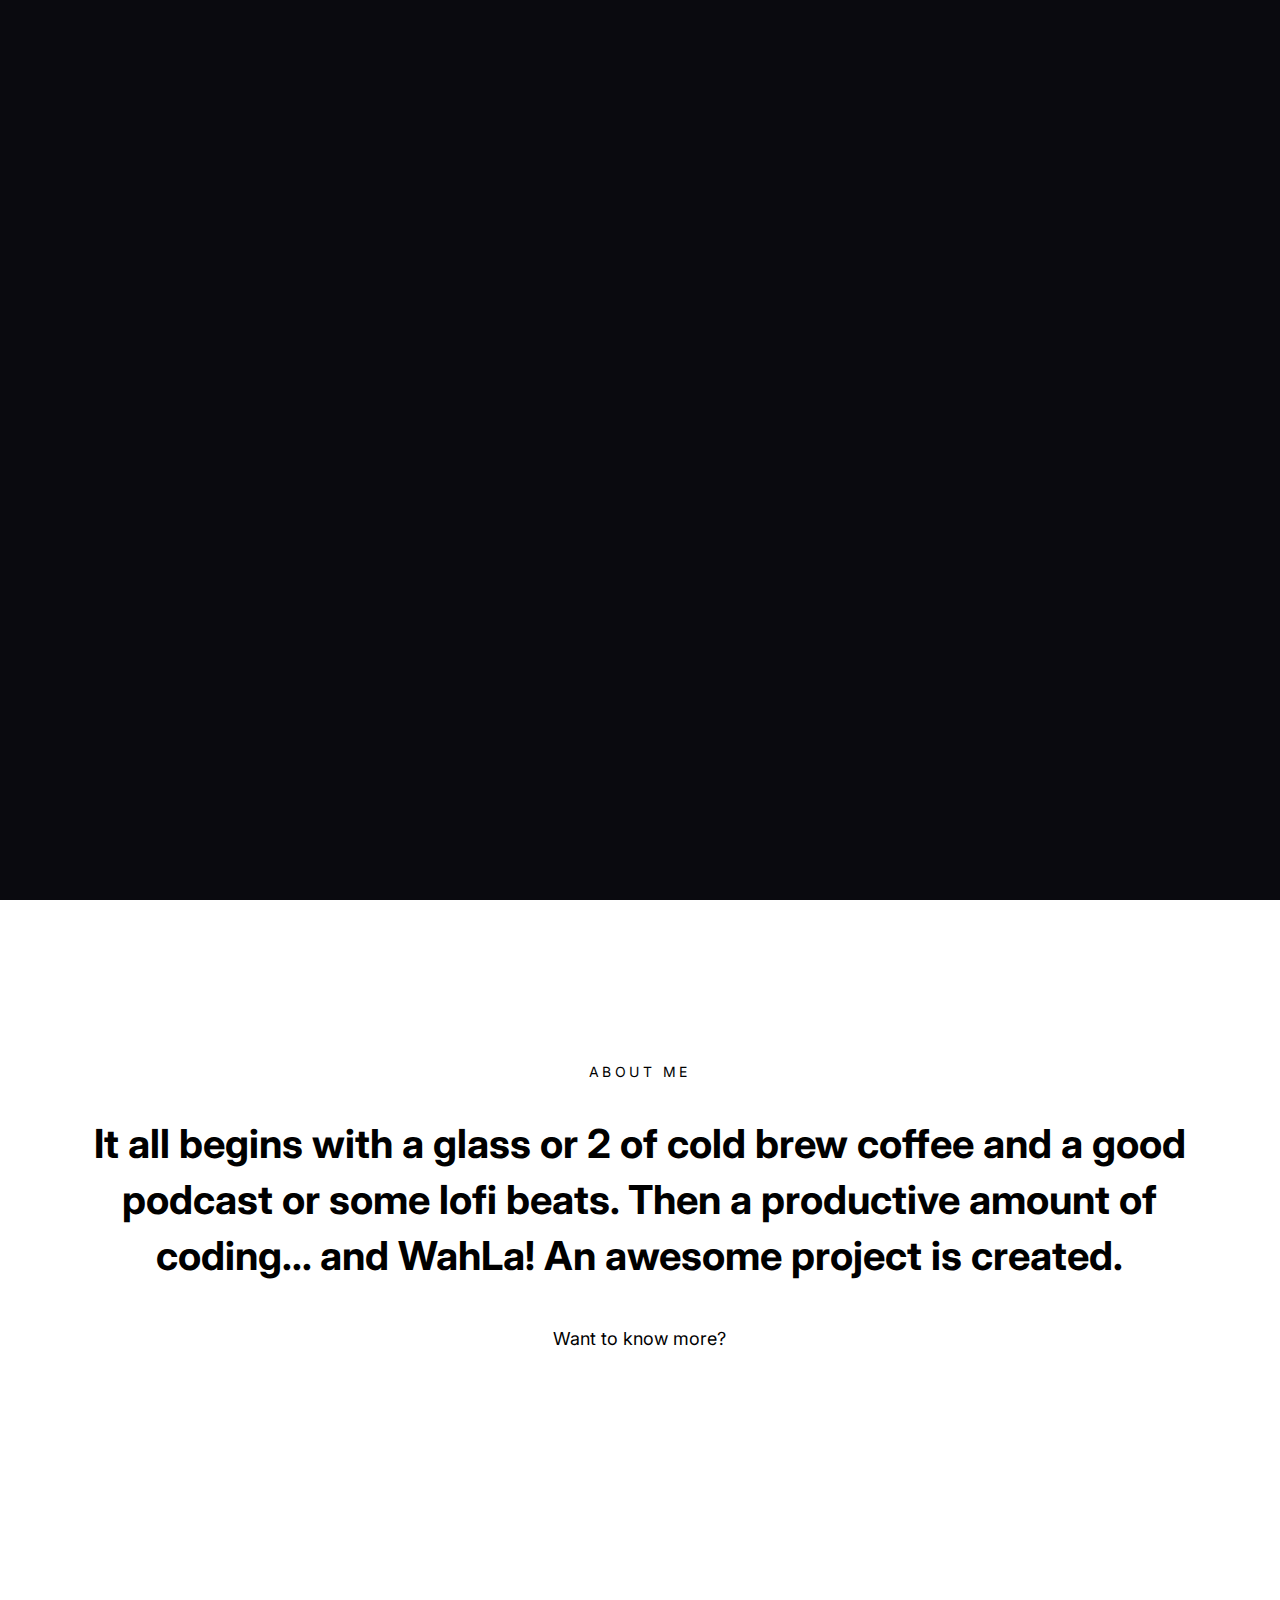
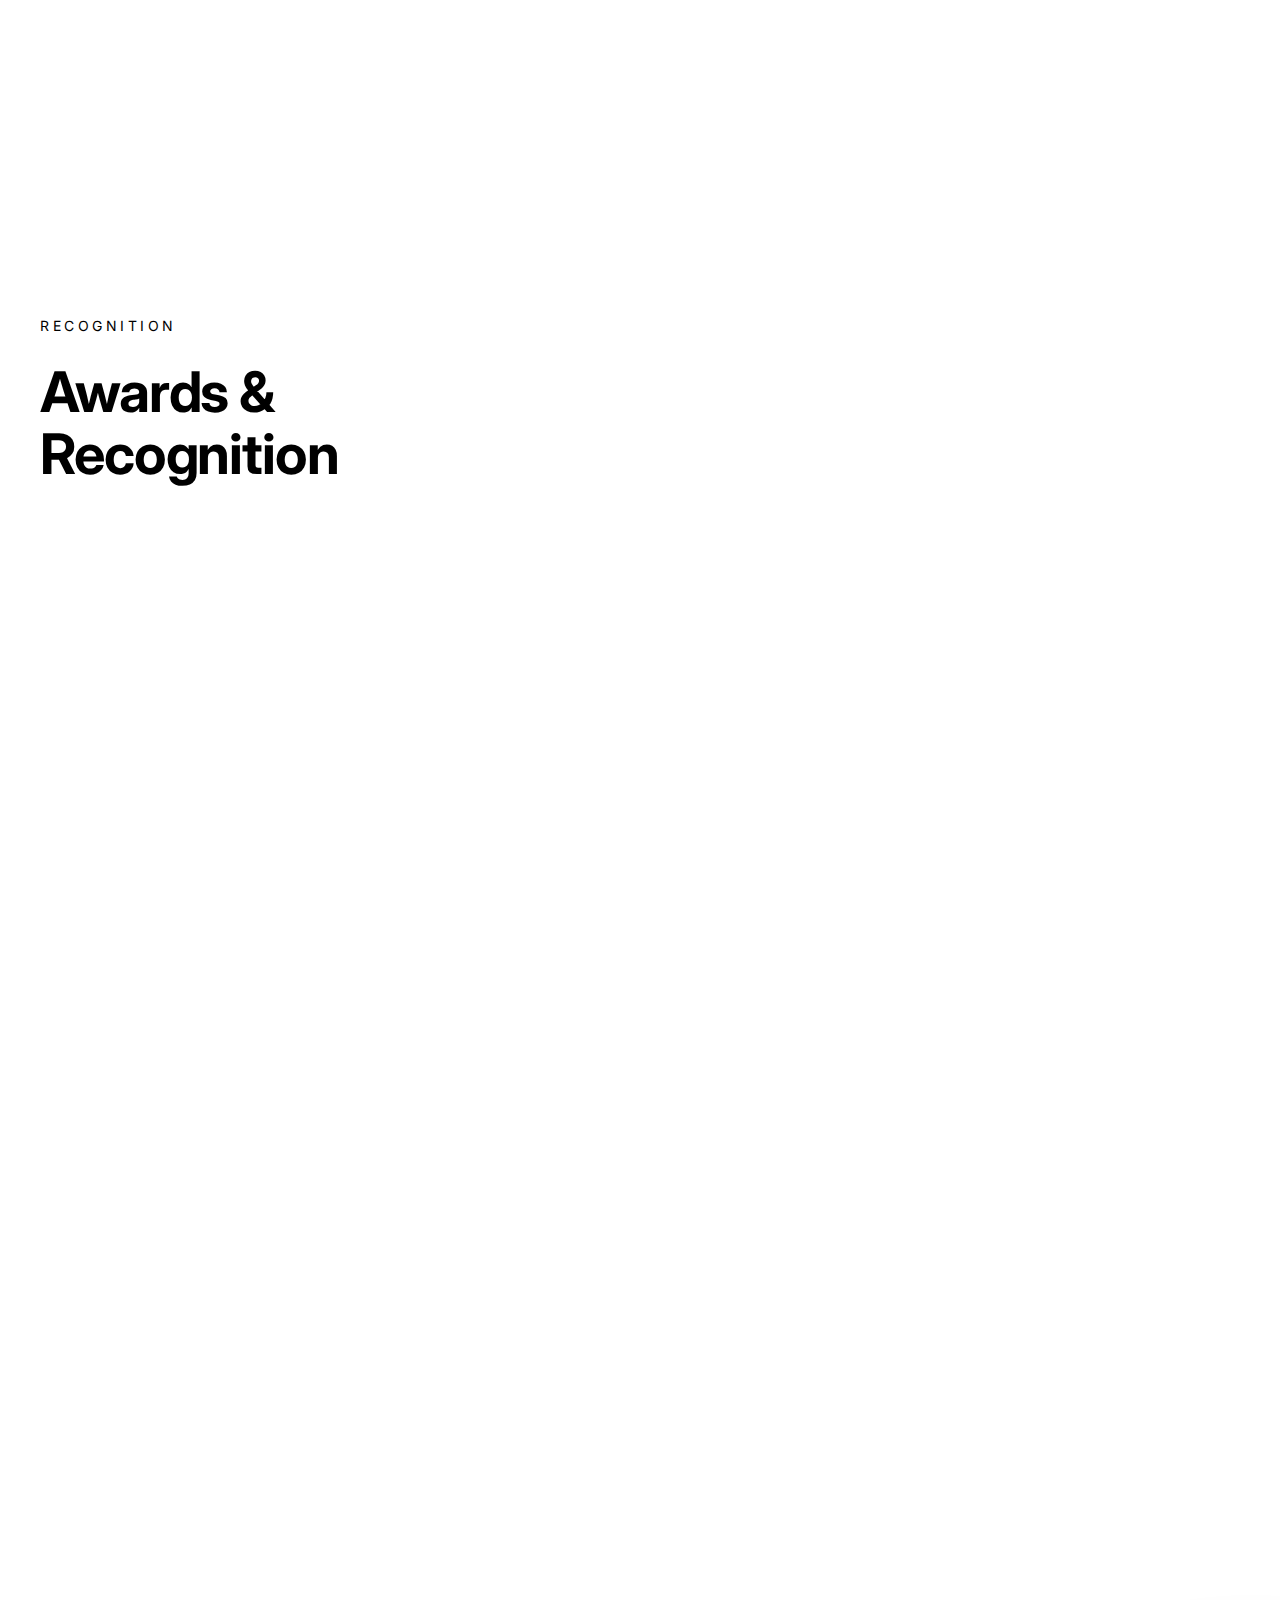
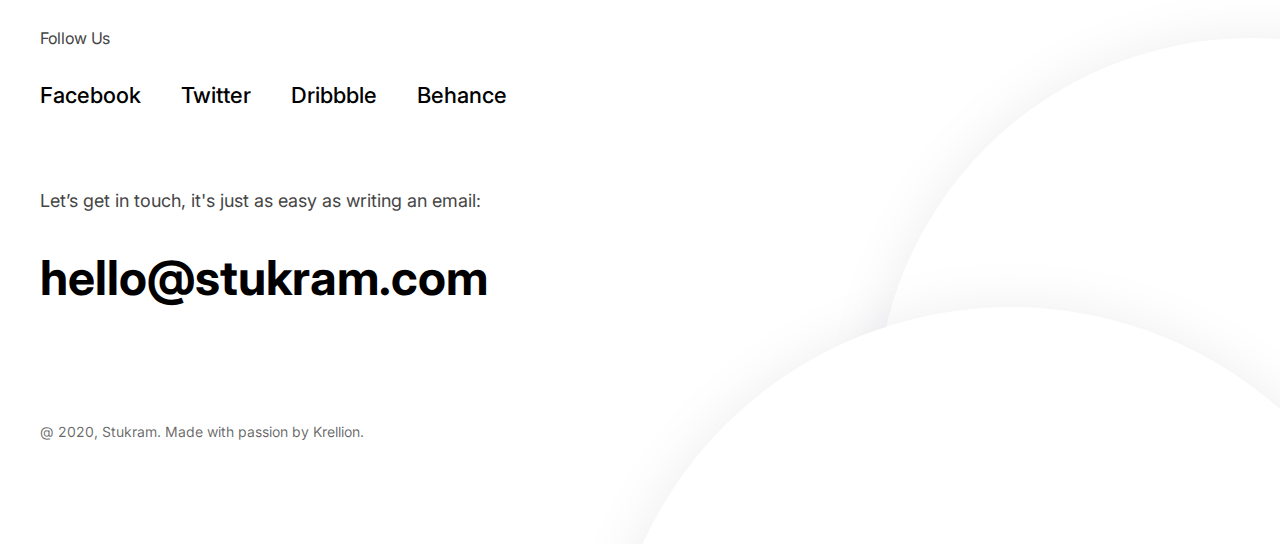
==== home-6.html @ e1b02823 "first commit for new portfolio" ====
<!DOCTYPE html>
<html lang="en">

<head>

  <!-- Required meta tags -->
  <meta charset="UTF-8">
  <meta name="viewport" content="width=device-width, initial-scale=1">

  <!-- Google fonts -->
  <link href="https://fonts.googleapis.com/css2?family=Oswald:wght@200;300;400;500;600;700&display=swap" rel="stylesheet">
  <link href="https://fonts.googleapis.com/css2?family=Inter:wght@300;400;500;600;700;800;900&display=swap" rel="stylesheet">

  <!-- Stylesheets -->
  <link rel="stylesheet" href="css/vendors.css">
  <link rel="stylesheet" href="css/main.css">

  <!-- Favicon -->
  <link rel="apple-touch-icon" sizes="57x57" href="img/favicon/apple-icon-57x57.png">
  <link rel="apple-touch-icon" sizes="60x60" href="img/favicon/apple-icon-60x60.png">
  <link rel="apple-touch-icon" sizes="72x72" href="img/favicon/apple-icon-72x72.png">
  <link rel="apple-touch-icon" sizes="76x76" href="img/favicon/apple-icon-76x76.png">
  <link rel="apple-touch-icon" sizes="114x114" href="img/favicon/apple-icon-114x114.png">
  <link rel="apple-touch-icon" sizes="120x120" href="img/favicon/apple-icon-120x120.png">
  <link rel="apple-touch-icon" sizes="144x144" href="img/favicon/apple-icon-144x144.png">
  <link rel="apple-touch-icon" sizes="152x152" href="img/favicon/apple-icon-152x152.png">
  <link rel="apple-touch-icon" sizes="180x180" href="img/favicon/apple-icon-180x180.png">
  <link rel="icon" type="image/png" sizes="192x192" href="img/favicon/android-icon-192x192.png">
  <link rel="icon" type="image/png" sizes="32x32" href="img/favicon/favicon-32x32.png">
  <link rel="icon" type="image/png" sizes="96x96" href="img/favicon/favicon-96x96.png">
  <link rel="icon" type="image/png" sizes="16x16" href="img/favicon/favicon-16x16.png">
  <link rel="manifest" href="img/favicon/manifest.json">
  <meta name="msapplication-TileColor" content="#ffffff">
  <meta name="msapplication-TileImage" content="img/favicon/ms-icon-144x144.png">
  <meta name="theme-color" content="#ffffff">

  <title>Stukram</title>
</head>

<body class="preloader-visible" data-barba="wrapper">


  <!-- preloader start -->
  <div class="preloader js-preloader">
    <div class="preloader__bg"></div>

    <div class="preloader__progress">
      <div class="preloader__progress__inner"></div>
    </div>
  </div>
  <!-- preloader end -->


  <!-- cursor start -->
  <div class="cursor js-cursor">
    <div class="cursor__wrapper">
      <div class="cursor__follower js-follower"></div>
      <div class="cursor__label js-label"></div>
      <div class="cursor__icon js-icon"></div>
    </div>
  </div>
  <!-- cursor end -->


  <!-- barba container start -->
  <div class="barba-container" data-barba="container">

    <!-- to-top-button start -->
    <div data-cursor class="backButton js-backButton">
      <span class="backButton__bg"></span>
      <div class="backButton__icon__wrap">
        <i class="backButton__button js-top-button" data-feather="arrow-up"></i>
      </div>
    </div>
    <!-- to-top-button end -->


    <main class="">


      <!-- header start -->
      <header class="header -light -sticky-light js-header">
        <!-- header__bar start -->
        <div class="header__bar">
          <div class="header__logo js-header-logo">
            <a data-barba href="home-1.html">
              <img class="header__logo__light js-lazy" data-srcset="img/logo/logo-light.png 1x, img/logo/logo-light-x2.png 2x" data-src="img/logo/logo-light.png" alt="Logo">
            </a>
            <a data-barba href="home-1.html">
              <img class="header__logo__dark js-lazy" data-srcset="img/logo/logo-dark.png 1x, img/logo/logo-dark-x2.png 2x" data-src="img/logo/logo-dark.png" alt="Logo">
            </a>
          </div>

          <div class="header__menu js-header-menu">
            <button type="button" class="nav-button-open js-nav-open">
              <i class="icon" data-feather="menu"></i>
            </button>
          </div>
        </div>
        <!-- header__bar end -->


        <!-- nav start -->
        <nav class="nav js-nav">
          <div class="nav__inner js-nav-inner">
            <div class="nav__bg js-nav-bg"></div>

            <div class="nav__container">
              <div class="nav__header">
                <button type="button" class="nav-button-back js-nav-back">
                  <i class="icon" data-feather="arrow-left-circle"></i>
                </button>

                <button type="button" class="nav-btn-close js-nav-close pointer-events-none">
                  <i class="icon" data-feather="x"></i>
                </button>
              </div>

              <div class="nav__content">
                <div class="nav__content__left">
                  <div class="navList__wrap">
                    <ul class="navList js-navList">
                      <li>
                        <a data-barba href="home-1-classic.html">
                          Classic Menu
                        </a>
                      </li>

                      <li class="menu-item-has-children">
                        <a>Main Pages</a>

                        <ul class="subnav-list">
                          <li>
                            <a data-barba href="home-1.html">Main Slider</a>
                          </li>
                          <li>
                            <a data-barba href="home-2.html">Main Dark</a>
                          </li>
                          <li>
                            <a data-barba href="home-3.html">Simple Slider</a>
                          </li>
                          <li>
                            <a data-barba href="home-4.html">Bold Light</a>
                          </li>
                          <li>
                            <a data-barba href="home-5.html">Static Header Dark</a>
                          </li>
                          <li>
                            <a data-barba href="home-6.html">Personal</a>
                          </li>
                          <li>
                            <a data-barba href="projectSlider-1.html">Project Slider</a>
                          </li>
                        </ul>
                      </li>

                      <li class="menu-item-has-children">
                        <a>Inner Pages</a>

                        <ul class="subnav-list">
                          <li class="menu-item-has-children">
                            <a>About</a>

                            <ul class="subnav-list">
                              <li>
                                <a data-barba href="about-1.html">About 1</a>
                              </li>
                              <li>
                                <a data-barba href="about-2.html">About 2</a>
                              </li>
                            </ul>
                          </li>

                          <li class="menu-item-has-children">
                            <a>Services</a>

                            <ul class="subnav-list">
                              <li>
                                <a data-barba href="services-1.html">Services 1</a>
                              </li>
                              <li>
                                <a data-barba href="services-2.html">Services 2</a>
                              </li>
                            </ul>
                          </li>

                          <li class="menu-item-has-children">
                            <a>404</a>

                            <ul class="subnav-list">
                              <li>
                                <a data-barba href="404-light.html">404 Light</a>
                              </li>
                              <li>
                                <a data-barba href="404-dark.html">404 Dark</a>
                              </li>
                            </ul>
                          </li>

                          <li class="menu-item-has-children">
                            <a>Contact</a>

                            <ul class="subnav-list">
                              <li>
                                <a data-barba href="contact-1.html">Contact 1</a>
                              </li>
                              <li>
                                <a data-barba href="contact-2.html">Contact 2</a>
                              </li>
                            </ul>
                          </li>

                          <li>
                            <a data-barba href="team.html">Team</a>
                          </li>
                          <li>
                            <a data-barba href="pricing.html">Pricing Plans</a>
                          </li>
                          <li>
                            <a data-barba href="clients.html">Clients</a>
                          </li>
                        </ul>
                      </li>

                      <li class="menu-item-has-children">
                        <a>Portfolio</a>

                        <ul class="subnav-list">
                          <li>
                            <a data-barba href="vertical-projects.html">Vertical Projects</a>
                          </li>
                          <li>
                            <a data-barba href="grid-simple-2-col.html">Simple 2 Columns</a>
                          </li>
                          <li>
                            <a data-barba href="grid-masonry-2-col.html">Masonry 2 Columns</a>
                          </li>
                          <li>
                            <a data-barba href="grid-masonry-3-col.html">Masonry 3 Columns</a>
                          </li>
                          <li>
                            <a data-barba href="grid-masonry-4-col.html">Masonry 4 Columns</a>
                          </li>
                          <li>
                            <a data-barba href="grid-fancy-2-col.html">Fancy 2 Columns</a>
                          </li>
                          <li>
                            <a data-barba href="grid-fancy-3-col.html">Fancy 3 Columns</a>
                          </li>
                        </ul>
                      </li>

                      <li class="menu-item-has-children">
                        <a>Works</a>

                        <ul class="subnav-list">
                          <li>
                            <a data-barba href="portfolio-single-1.html">Project 1</a>
                          </li>
                          <li>
                            <a data-barba href="portfolio-single-2.html">Project 2</a>
                          </li>
                          <li>
                            <a data-barba href="portfolio-single-3.html">Project 3</a>
                          </li>
                          <li>
                            <a data-barba href="portfolio-single-4.html">Project 4</a>
                          </li>
                          <li>
                            <a data-barba href="portfolio-single-5.html">Project 5</a>
                          </li>
                          <li>
                            <a data-barba href="portfolio-single-6.html">Project 6</a>
                          </li>
                        </ul>
                      </li>

                      <li class="menu-item-has-children">
                        <a>Blog</a>

                        <ul class="subnav-list">
                          <li>
                            <a data-barba href="blog-1.html">Blog List</a>
                          </li>
                          <li>
                            <a data-barba href="blog-2.html">Blog 2 cols</a>
                          </li>
                          <li>
                            <a data-barba href="blog-fancy-3-col.html">Blog Fancy 3 cols</a>
                          </li>
                          <li>
                            <a data-barba href="blog-article.html">Blog List Single</a>
                          </li>
                        </ul>
                      </li>
                    </ul>
                  </div>
                </div>

                <div class="nav__content__right">
                  <div class="nav__info">
                    <div class="nav__info__item js-navInfo-item">
                      <h5 class="text-sm tracking-none fw-500">
                        Address
                      </h5>

                      <div class="nav__info__content text-lg text-white mt-16">
                        <p>
                          Studio Stukram 1910 Gateway Road, Portland, Oregon 97230
                        </p>
                      </div>
                    </div>

                    <div class="nav__info__item js-navInfo-item">
                      <h5 class="text-sm tracking-none fw-500">
                        Socials
                      </h5>

                      <div class="nav__info__content text-lg text-white mt-16">
                        <a href="#">Behance</a>
                        <a href="#">Dribbble</a>
                        <a href="#">Facebook</a>
                        <a href="#">Twitter</a>
                      </div>
                    </div>

                    <div class="nav__info__item js-navInfo-item">
                      <h5 class="text-sm tracking-none fw-500">
                        Contact Us
                      </h5>

                      <div class="nav__info__content text-lg text-white mt-16">
                        <a href="#">hello@stukram.com</a>
                        <a href="#">+1 202 555 0171</a>
                      </div>
                    </div>
                  </div>
                </div>
              </div>
            </div>
          </div>
        </nav>
        <!-- nav end -->
      </header>
      <!-- header end -->


      <!-- section start -->
      <section class="masthead -type-3 -full-height js-masthead-type-3 js-shapes">
        <!-- shapes start -->
        <div class="masthead-shapes -group-2">
          <div class="masthead-shapes__item -item-1">
            <div class="masthead-shapes__shape -white -shadow-light js-shape"></div>
          </div>
        </div>
        <!-- shapes end -->

        <!-- container start -->
        <div class="container">
          <div class="row">
            <div class="col-auto offset-lg-1">
              <div class="masthead__content -left-padding pt-40 z-3">
                <div data-split="lines" data-split-page-reveal>
                  <p class="masthead__subtitle text-xs uppercase tracking-lg fw-500 mb-40 md:mb-32 js-subtitle">
                    Hello World
                  </p>
                </div>

                <div data-split="lines" data-split-page-reveal>
                  <h1 class="masthead__title fw-600 js-title">
                    Jacob Olenick<br>
                    Front-End Developer
                  </h1>
                </div>

                <div data-split="lines" data-split-page-reveal>
                  <p class="masthead__text mt-40 md:mt-32 sm:mt-20 js-text">
                    ReactJS and React Native<br>
                    Previosuly Worked as a UX/UI Designer
                  </p>
                </div>

                <div class="overflow-hidden">
                  <div class="masthead__button mt-48 md:mt-40 sm:mt-32 js-button">
                    <a href="#" class="button -md -outline-black text-black">
                      Get in touch
                    </a>
                  </div>
                </div>
              </div>
            </div>
          </div>
        </div>
        <!-- container end -->

        <!-- ui-element start -->
        <div class="ui-element -bottom-left js-ui">
          <div class="ui-element__social text-black js-bottom-left-links">
            <a href="https://www.instagram.com/coffeeprogrammer"><i class="fa fa-instagram"></i></a>
            <a href="https://www.linkedin.com/in/jacobmolenick"><i class="fa fa-linkedin"></i></a>
            <a href="https://www.github.com/jacobolenick"><i class="fa fa-github"></i></a>
            <a href="https://www.twitter.com/jacobolenick"><i class="fa fa-twitter"></i></a>
          </div>
        </div>
        <!-- ui-element end -->

        <!-- ui-element start -->
        <div class="ui-element -bottom sm:d-none js-ui">
          <button type="button" class="ui-element__scroll text-black js-ui-scroll-button">
            scroll down
            <i class="icon" data-feather="arrow-down"></i>
          </button>
        </div>
        <!-- ui-element end -->
      </section>
      <!-- section end -->


      <!-- section start -->
      <section class="layout-pt-xl layout-pb-lg">
        <!-- container start -->
        <div data-anim-wrap class="container">
          <!-- row start -->
          <div class="row justify-content-center text-center">
            <div class="col-xl-11 col-lg-10">
              <div class="sectionHeading -sm">
                <p class="sectionHeading__subtitle">
                  About Me
                </p>
                <h2 class="sectionHeading__title leading-lg mt-32">
                  It all begins with a glass or 2 of cold brew coffee and a good podcast or some lofi beats. Then a productive amount of coding... and WahLa! An awesome project is created.
                </h2>
                <a href="about-2.html" data-barba class="button -underline fw-400 text-lg text-black mt-40">
                  Want to know more?
                </a>
              </div>
            </div>
          </div>
          <!-- row end -->
        </div>
        <!-- container end -->
      </section>
      <!-- section end -->


      <!-- section start -->
      <section class="layout-pt-md layout-pb-md">
        <!-- container start -->
        <div class="container">
          <!-- row start -->
          <div class="fancy-grid -col-2">

            <div class="fancy-grid__item">
              <a data-cursor-icon="arrow-right" data-anim="slide-up delay-2" class="portfolioCard -type-1 -hover" data-barba href="portfolio-single-1.html">
                <div class="portfolioCard__img">
                  <div class="portfolioCard__img__inner">
                    <div class="ratio ratio-3:4 bg-image js-lazy" data-bg="img/projects/vertical/1.jpg"></div>
                  </div>
                </div>

                <div class="portfolioCard__content mt-20">
                  <p class="portfolioCard__category overflow-hidden text-dark mb-8">
                    Web Design
                  </p>

                  <h3 class="portfolioCard__title overflow-hidden text-2xl fw-600">
                    Slumber
                  </h3>
                </div>
              </a>
            </div>

            <div class="fancy-grid__item">
              <a data-cursor-icon="arrow-right" data-anim="slide-up delay-2" class="portfolioCard -type-1 -hover" data-barba href="portfolio-single-2.html">
                <div class="portfolioCard__img">
                  <div class="portfolioCard__img__inner">
                    <div class="ratio ratio-3:4 bg-image js-lazy" data-bg="img/projects/vertical/2.jpg"></div>
                  </div>
                </div>

                <div class="portfolioCard__content mt-20">
                  <p class="portfolioCard__category overflow-hidden text-dark mb-8">
                    Branding
                  </p>

                  <h3 class="portfolioCard__title overflow-hidden text-2xl fw-600">
                    Apple Tonik
                  </h3>
                </div>
              </a>
            </div>

            <div class="fancy-grid__item">
              <a data-cursor-icon="arrow-right" data-anim="slide-up delay-2" class="portfolioCard -type-1 -hover" data-barba href="portfolio-single-3.html">
                <div class="portfolioCard__img">
                  <div class="portfolioCard__img__inner">
                    <div class="ratio ratio-3:4 bg-image js-lazy" data-bg="img/projects/vertical/3.jpg"></div>
                  </div>
                </div>

                <div class="portfolioCard__content mt-20">
                  <p class="portfolioCard__category overflow-hidden text-dark mb-8">
                    Development
                  </p>

                  <h3 class="portfolioCard__title overflow-hidden text-2xl fw-600">
                    Black Sneakers
                  </h3>
                </div>
              </a>
            </div>

            <div class="fancy-grid__item">
              <a data-cursor-icon="arrow-right" data-anim="slide-up delay-2" class="portfolioCard -type-1 -hover" data-barba href="portfolio-single-4.html">
                <div class="portfolioCard__img">
                  <div class="portfolioCard__img__inner">
                    <div class="ratio ratio-3:4 bg-image js-lazy" data-bg="img/projects/vertical/4.jpg"></div>
                  </div>
                </div>

                <div class="portfolioCard__content mt-20">
                  <p class="portfolioCard__category overflow-hidden text-dark mb-8">
                    Branding
                  </p>

                  <h3 class="portfolioCard__title overflow-hidden text-2xl fw-600">
                    Steel Bottle
                  </h3>
                </div>
              </a>
            </div>

          </div>
          <!-- row end -->
        </div>
        <!-- container end -->
      </section>
      <!-- section end -->


      <!-- section start -->
      <section class="layout-pt-md layout-pb-md">
        <!-- container start -->
        <div data-anim-wrap class="container">

          <!-- row start -->
          <div class="row">
            <div class="col-md-5">
              <div class="sectionHeading -md">
                <p class="sectionHeading__subtitle">
                  recognition
                </p>
                <h2 class="sectionHeading__title">
                  Awards & Recognition
                </h2>
              </div>
            </div>
          </div>
          <!-- row end -->


          <!-- row start -->
          <div class="row x-gap-48 y-gap-48 layout-pt-md">

            <div class="col-lg-4 col-sm-6">
              <div data-anim="slide-up delay-1">
                <h4 class="text-xl fw-500 tracking-none">
                  Interior design
                </h4>
                <p class="text-lg fw-400 mt-8">
                  Breakthrough designer of the year 2020
                </p>
              </div>
            </div>

            <div class="col-lg-4 col-sm-6">
              <div data-anim="slide-up delay-1">
                <h4 class="text-xl fw-500 tracking-none">
                  CSS Design Awards
                </h4>
                <p class="text-lg fw-400 mt-8">
                  Breakthrough designer of the year 2020
                </p>
              </div>
            </div>

            <div class="col-lg-4 col-sm-6">
              <div data-anim="slide-up delay-1">
                <h4 class="text-xl fw-500 tracking-none">
                  Web Design Award
                </h4>
                <p class="text-lg fw-400 mt-8">
                  Breakthrough designer of the year 2020
                </p>
              </div>
            </div>

            <div class="col-lg-4 col-sm-6">
              <div data-anim="slide-up delay-1">
                <h4 class="text-xl fw-500 tracking-none">
                  The Shorty Awards
                </h4>
                <p class="text-lg fw-400 mt-8">
                  Breakthrough designer of the year 2020
                </p>
              </div>
            </div>

            <div class="col-lg-4 col-sm-6">
              <div data-anim="slide-up delay-1">
                <h4 class="text-xl fw-500 tracking-none">
                  Interior design
                </h4>
                <p class="text-lg fw-400 mt-8">
                  Breakthrough designer of the year 2020
                </p>
              </div>
            </div>

            <div class="col-lg-4 col-sm-6">
              <div data-anim="slide-up delay-1">
                <h4 class="text-xl fw-500 tracking-none">
                  CSS Design Awards
                </h4>
                <p class="text-lg fw-400 mt-8">
                  Breakthrough designer of the year 2020
                </p>
              </div>
            </div>

            <div class="col-lg-4 col-sm-6">
              <div data-anim="slide-up delay-1">
                <h4 class="text-xl fw-500 tracking-none">
                  Web Design Award
                </h4>
                <p class="text-lg fw-400 mt-8">
                  Breakthrough designer of the year 2020
                </p>
              </div>
            </div>

            <div class="col-lg-4 col-sm-6">
              <div data-anim="slide-up delay-1">
                <h4 class="text-xl fw-500 tracking-none">
                  The Shorty Awards
                </h4>
                <p class="text-lg fw-400 mt-8">
                  Breakthrough designer of the year 2020
                </p>
              </div>
            </div>

          </div>
          <!-- row end -->

        </div>
        <!-- container end -->
      </section>
      <!-- section end -->


      <!-- section start -->
      <section class="layout-pt-lg layout-pb-lg">
        <!-- container start -->
        <div class="container">
          <!-- row start -->
          <div class="row x-gap-40 y-gap-40">

            <div class="col-lg-4 col-md-6">
              <div data-anim="slide-up delay-3" class="blogCard -type-2 -hover shadow-light rounded-4">
                <a class="blogCard__img" data-barba href="blog-article.html">
                  <div class="bg-image js-lazy" data-bg="img/blog/thumbnail/1.jpg"></div>
                </a>

                <div class="blogCard__content px-40 py-40 lg:px-32 lg:py-32 md:px-40 md:py-40">
                  <div class="blogCard__info text-sm text-dark">
                    <a href="#">Typography</a>,
                    <a href="#">UI/UX</a>
                  </div>

                  <h4 class="blogCard__title text-2xl leading-md fw-500 text-black mt-48">
                    <a data-barba href="blog-article.html">
                      Mobile UI Design: 7 Basic Typography Rules
                    </a>
                  </h4>

                  <p class="blogCard__text mt-12">
                    Third and, them Isn&#39;t years wherein man without he to also green...
                  </p>

                  <div class="blogCard__date mt-32">
                    <a href="#" class="button text-sm text-dark">
                      May 28, 2020
                    </a>
                  </div>
                </div>
              </div>
            </div>

            <div class="col-lg-4 col-md-6">
              <div data-anim="slide-up delay-4" class="blogCard -type-2 -hover shadow-light rounded-4">
                <a class="blogCard__img" data-barba href="blog-article.html">
                  <div class="bg-image js-lazy" data-bg="img/blog/thumbnail/2.jpg"></div>
                </a>

                <div class="blogCard__content px-40 py-40 lg:px-32 lg:py-32 md:px-40 md:py-40">
                  <div class="blogCard__info text-sm text-dark">
                    <a href="#">Graphic Design</a>,
                    <a href="#">Process</a>
                  </div>

                  <h4 class="blogCard__title text-2xl leading-md fw-500 text-black mt-48">
                    <a data-barba href="blog-article.html">
                      Graphic Design: Useful Tips and Best Practices
                    </a>
                  </h4>

                  <p class="blogCard__text mt-12">
                    So fifth you creature together beast a. Form be. Face shall....
                  </p>

                  <div class="blogCard__date mt-32">
                    <a href="#" class="button text-sm text-dark">
                      May 22, 2020
                    </a>
                  </div>
                </div>
              </div>
            </div>

            <div class="col-lg-4 col-md-6">
              <div data-anim="slide-up delay-5" class="blogCard -type-2 -hover shadow-light rounded-4">
                <a class="blogCard__img" data-barba href="blog-article.html">
                  <div class="bg-image js-lazy" data-bg="img/blog/thumbnail/3.jpg"></div>
                </a>

                <div class="blogCard__content px-40 py-40 lg:px-32 lg:py-32 md:px-40 md:py-40">
                  <div class="blogCard__info text-sm text-dark">
                    <a href="#">Web Design</a>
                  </div>

                  <h4 class="blogCard__title text-2xl leading-md fw-500 text-black mt-48">
                    <a data-barba href="blog-article.html">
                      Review of Popular Web Design Trends in 2020
                    </a>
                  </h4>

                  <p class="blogCard__text mt-12">
                    Deep fruitful living was don&#39;t night unto beginning air you...
                  </p>

                  <div class="blogCard__date mt-32">
                    <a href="#" class="button text-sm text-dark">
                      April 19, 2020
                    </a>
                  </div>
                </div>
              </div>
            </div>

          </div>
          <!-- row end -->
        </div>
        <!-- container end -->
      </section>
      <!-- section end -->


      <!-- footer start -->
      <footer class="footer -type-2 bg-white">
        <!-- container start -->
        <div class="container">
          <!-- row start -->
          <div class="row">
            <div class="col-auto">
              <h5 class="text-base fw-400 text-dark">Follow Us</h5>
              <div class="footer__social text-black fw-500 mt-24 sm:mt-12">
                <a href="#">Facebook</a>
                <a href="#">Twitter</a>
                <a href="#">Dribbble</a>
                <a href="#">Behance</a>
              </div>
            </div>
          </div>
          <!-- row end -->

          <!-- row start -->
          <div class="row">
            <div class="col-auto">
              <p class="footer__text text-lg md:text-base">
                Let’s get in touch, it's just as easy as writing an email:
              </p>

              <a href="#" class="footer__link text-5xl md:text-4xl xs:text-3xl button -underline fw-700 text-black mt-20">
                hello@stukram.com
              </a>
            </div>
          </div>
          <!-- row end -->

          <!-- row start -->
          <div class="row">
            <div class="col-auto">
              <div class="footer__copyright">
                <p class="text-sm">
                  @ 2020, Stukram. Made with passion by Krellion.
                </p>
              </div>
            </div>
          </div>
          <!-- row end -->

          <!-- shapes start -->
          <div class="footer__shapes">
            <div></div>
            <div></div>
          </div>
          <!-- shapes end -->
        </div>
        <!-- container end -->
      </footer>
      <!-- footer end -->


    </main>

  </div>
  <!-- barba container end -->


  <!-- JavaScript -->
  <script src="js/vendors.js"></script>
  <script src="js/main.js"></script>

</body>

</html>
---- css/vendors.css ----
*,:after,:before{box-sizing:border-box}html{font-family:sans-serif;line-height:1.15;-webkit-text-size-adjust:100%;-webkit-tap-highlight-color:rgba(0,0,0,0)}article,aside,figcaption,figure,footer,header,hgroup,main,nav,section{display:block}body{margin:0;font-family:-apple-system,BlinkMacSystemFont,Segoe UI,Roboto,Helvetica Neue,Arial,Noto Sans,sans-serif,Apple Color Emoji,Segoe UI Emoji,Segoe UI Symbol,Noto Color Emoji;font-size:1rem;font-weight:400;line-height:1.5;color:#212529;text-align:left;background-color:#fff}[tabindex="-1"]:focus:not(:focus-visible){outline:0!important}hr{box-sizing:content-box;height:0;overflow:visible}h1,h2,h3,h4,h5,h6{margin-top:0;margin-bottom:.5rem}p{margin-top:0;margin-bottom:1rem}abbr[data-original-title],abbr[title]{text-decoration:underline;-webkit-text-decoration:underline dotted;text-decoration:underline dotted;cursor:help;border-bottom:0;-webkit-text-decoration-skip-ink:none;text-decoration-skip-ink:none}address{font-style:normal;line-height:inherit}address,dl,ol,ul{margin-bottom:1rem}dl,ol,ul{margin-top:0}ol ol,ol ul,ul ol,ul ul{margin-bottom:0}dt{font-weight:700}dd{margin-bottom:.5rem;margin-left:0}blockquote{margin:0 0 1rem}b,strong{font-weight:bolder}small{font-size:80%}sub,sup{position:relative;font-size:75%;line-height:0;vertical-align:baseline}sub{bottom:-.25em}sup{top:-.5em}a{color:#007bff;text-decoration:none;background-color:transparent}a:hover{color:#0056b3;text-decoration:underline}a:not([href]),a:not([href]):hover{color:inherit;text-decoration:none}code,kbd,pre,samp{font-family:SFMono-Regular,Menlo,Monaco,Consolas,Liberation Mono,Courier New,monospace;font-size:1em}pre{margin-top:0;margin-bottom:1rem;overflow:auto;-ms-overflow-style:scrollbar}figure{margin:0 0 1rem}img{border-style:none}img,svg{vertical-align:middle}svg{overflow:hidden}table{border-collapse:collapse}caption{padding-top:.75rem;padding-bottom:.75rem;color:#6c757d;text-align:left;caption-side:bottom}th{text-align:inherit}label{display:inline-block;margin-bottom:.5rem}button{border-radius:0}button:focus{outline:1px dotted;outline:5px auto -webkit-focus-ring-color}button,input,optgroup,select,textarea{margin:0;font-family:inherit;font-size:inherit;line-height:inherit}button,input{overflow:visible}button,select{text-transform:none}[role=button]{cursor:pointer}select{word-wrap:normal}[type=button],[type=reset],[type=submit],button{-webkit-appearance:button}[type=button]:not(:disabled),[type=reset]:not(:disabled),[type=submit]:not(:disabled),button:not(:disabled){cursor:pointer}[type=button]::-moz-focus-inner,[type=reset]::-moz-focus-inner,[type=submit]::-moz-focus-inner,button::-moz-focus-inner{padding:0;border-style:none}input[type=checkbox],input[type=radio]{box-sizing:border-box;padding:0}textarea{overflow:auto;resize:vertical}fieldset{min-width:0;padding:0;margin:0;border:0}legend{display:block;width:100%;max-width:100%;padding:0;margin-bottom:.5rem;font-size:1.5rem;line-height:inherit;color:inherit;white-space:normal}progress{vertical-align:baseline}[type=number]::-webkit-inner-spin-button,[type=number]::-webkit-outer-spin-button{height:auto}[type=search]{outline-offset:-2px;-webkit-appearance:none}[type=search]::-webkit-search-decoration{-webkit-appearance:none}::-webkit-file-upload-button{font:inherit;-webkit-appearance:button}output{display:inline-block}summary{display:list-item;cursor:pointer}template{display:none}[hidden]{display:none!important}.container{width:100%;padding-right:16px;padding-left:16px;margin-right:auto;margin-left:auto}@media (min-width:576px){.container{max-width:540px}}@media (min-width:768px){.container{max-width:720px}}@media (min-width:992px){.container{max-width:960px}}@media (min-width:1260px){.container{max-width:1232px}}.container-fluid,.container-lg,.container-md,.container-sm,.container-xl{width:100%;padding-right:16px;padding-left:16px;margin-right:auto;margin-left:auto}@media (min-width:576px){.container,.container-sm{max-width:540px}}@media (min-width:768px){.container,.container-md,.container-sm{max-width:720px}}@media (min-width:992px){.container,.container-lg,.container-md,.container-sm{max-width:960px}}@media (min-width:1260px){.container,.container-lg,.container-md,.container-sm,.container-xl{max-width:1232px}}.row{display:flex;flex-wrap:wrap;margin-right:-16px;margin-left:-16px}.no-gutters{margin-right:0;margin-left:0}.no-gutters>.col,.no-gutters>[class*=col-]{padding-right:0;padding-left:0}.col,.col-1,.col-2,.col-3,.col-4,.col-5,.col-6,.col-7,.col-8,.col-9,.col-10,.col-11,.col-12,.col-auto,.col-lg,.col-lg-1,.col-lg-2,.col-lg-3,.col-lg-4,.col-lg-5,.col-lg-6,.col-lg-7,.col-lg-8,.col-lg-9,.col-lg-10,.col-lg-11,.col-lg-12,.col-lg-auto,.col-md,.col-md-1,.col-md-2,.col-md-3,.col-md-4,.col-md-5,.col-md-6,.col-md-7,.col-md-8,.col-md-9,.col-md-10,.col-md-11,.col-md-12,.col-md-auto,.col-sm,.col-sm-1,.col-sm-2,.col-sm-3,.col-sm-4,.col-sm-5,.col-sm-6,.col-sm-7,.col-sm-8,.col-sm-9,.col-sm-10,.col-sm-11,.col-sm-12,.col-sm-auto,.col-xl,.col-xl-1,.col-xl-2,.col-xl-3,.col-xl-4,.col-xl-5,.col-xl-6,.col-xl-7,.col-xl-8,.col-xl-9,.col-xl-10,.col-xl-11,.col-xl-12,.col-xl-auto{position:relative;width:100%;padding-right:16px;padding-left:16px}.col{flex-basis:0;flex-grow:1;min-width:0;max-width:100%}.row-cols-1>*{flex:0 0 100%;max-width:100%}.row-cols-2>*{flex:0 0 50%;max-width:50%}.row-cols-3>*{flex:0 0 33.33333%;max-width:33.33333%}.row-cols-4>*{flex:0 0 25%;max-width:25%}.row-cols-5>*{flex:0 0 20%;max-width:20%}.row-cols-6>*{flex:0 0 16.66667%;max-width:16.66667%}.col-auto{flex:0 0 auto;width:auto;max-width:100%}.col-1{flex:0 0 8.33333%;max-width:8.33333%}.col-2{flex:0 0 16.66667%;max-width:16.66667%}.col-3{flex:0 0 25%;max-width:25%}.col-4{flex:0 0 33.33333%;max-width:33.33333%}.col-5{flex:0 0 41.66667%;max-width:41.66667%}.col-6{flex:0 0 50%;max-width:50%}.col-7{flex:0 0 58.33333%;max-width:58.33333%}.col-8{flex:0 0 66.66667%;max-width:66.66667%}.col-9{flex:0 0 75%;max-width:75%}.col-10{flex:0 0 83.33333%;max-width:83.33333%}.col-11{flex:0 0 91.66667%;max-width:91.66667%}.col-12{flex:0 0 100%;max-width:100%}.order-first{order:-1}.order-last{order:13}.order-0{order:0}.order-1{order:1}.order-2{order:2}.order-3{order:3}.order-4{order:4}.order-5{order:5}.order-6{order:6}.order-7{order:7}.order-8{order:8}.order-9{order:9}.order-10{order:10}.order-11{order:11}.order-12{order:12}.offset-1{margin-left:8.33333%}.offset-2{margin-left:16.66667%}.offset-3{margin-left:25%}.offset-4{margin-left:33.33333%}.offset-5{margin-left:41.66667%}.offset-6{margin-left:50%}.offset-7{margin-left:58.33333%}.offset-8{margin-left:66.66667%}.offset-9{margin-left:75%}.offset-10{margin-left:83.33333%}.offset-11{margin-left:91.66667%}@media (min-width:576px){.col-sm{flex-basis:0;flex-grow:1;min-width:0;max-width:100%}.row-cols-sm-1>*{flex:0 0 100%;max-width:100%}.row-cols-sm-2>*{flex:0 0 50%;max-width:50%}.row-cols-sm-3>*{flex:0 0 33.33333%;max-width:33.33333%}.row-cols-sm-4>*{flex:0 0 25%;max-width:25%}.row-cols-sm-5>*{flex:0 0 20%;max-width:20%}.row-cols-sm-6>*{flex:0 0 16.66667%;max-width:16.66667%}.col-sm-auto{flex:0 0 auto;width:auto;max-width:100%}.col-sm-1{flex:0 0 8.33333%;max-width:8.33333%}.col-sm-2{flex:0 0 16.66667%;max-width:16.66667%}.col-sm-3{flex:0 0 25%;max-width:25%}.col-sm-4{flex:0 0 33.33333%;max-width:33.33333%}.col-sm-5{flex:0 0 41.66667%;max-width:41.66667%}.col-sm-6{flex:0 0 50%;max-width:50%}.col-sm-7{flex:0 0 58.33333%;max-width:58.33333%}.col-sm-8{flex:0 0 66.66667%;max-width:66.66667%}.col-sm-9{flex:0 0 75%;max-width:75%}.col-sm-10{flex:0 0 83.33333%;max-width:83.33333%}.col-sm-11{flex:0 0 91.66667%;max-width:91.66667%}.col-sm-12{flex:0 0 100%;max-width:100%}.order-sm-first{order:-1}.order-sm-last{order:13}.order-sm-0{order:0}.order-sm-1{order:1}.order-sm-2{order:2}.order-sm-3{order:3}.order-sm-4{order:4}.order-sm-5{order:5}.order-sm-6{order:6}.order-sm-7{order:7}.order-sm-8{order:8}.order-sm-9{order:9}.order-sm-10{order:10}.order-sm-11{order:11}.order-sm-12{order:12}.offset-sm-0{margin-left:0}.offset-sm-1{margin-left:8.33333%}.offset-sm-2{margin-left:16.66667%}.offset-sm-3{margin-left:25%}.offset-sm-4{margin-left:33.33333%}.offset-sm-5{margin-left:41.66667%}.offset-sm-6{margin-left:50%}.offset-sm-7{margin-left:58.33333%}.offset-sm-8{margin-left:66.66667%}.offset-sm-9{margin-left:75%}.offset-sm-10{margin-left:83.33333%}.offset-sm-11{margin-left:91.66667%}}@media (min-width:768px){.col-md{flex-basis:0;flex-grow:1;min-width:0;max-width:100%}.row-cols-md-1>*{flex:0 0 100%;max-width:100%}.row-cols-md-2>*{flex:0 0 50%;max-width:50%}.row-cols-md-3>*{flex:0 0 33.33333%;max-width:33.33333%}.row-cols-md-4>*{flex:0 0 25%;max-width:25%}.row-cols-md-5>*{flex:0 0 20%;max-width:20%}.row-cols-md-6>*{flex:0 0 16.66667%;max-width:16.66667%}.col-md-auto{flex:0 0 auto;width:auto;max-width:100%}.col-md-1{flex:0 0 8.33333%;max-width:8.33333%}.col-md-2{flex:0 0 16.66667%;max-width:16.66667%}.col-md-3{flex:0 0 25%;max-width:25%}.col-md-4{flex:0 0 33.33333%;max-width:33.33333%}.col-md-5{flex:0 0 41.66667%;max-width:41.66667%}.col-md-6{flex:0 0 50%;max-width:50%}.col-md-7{flex:0 0 58.33333%;max-width:58.33333%}.col-md-8{flex:0 0 66.66667%;max-width:66.66667%}.col-md-9{flex:0 0 75%;max-width:75%}.col-md-10{flex:0 0 83.33333%;max-width:83.33333%}.col-md-11{flex:0 0 91.66667%;max-width:91.66667%}.col-md-12{flex:0 0 100%;max-width:100%}.order-md-first{order:-1}.order-md-last{order:13}.order-md-0{order:0}.order-md-1{order:1}.order-md-2{order:2}.order-md-3{order:3}.order-md-4{order:4}.order-md-5{order:5}.order-md-6{order:6}.order-md-7{order:7}.order-md-8{order:8}.order-md-9{order:9}.order-md-10{order:10}.order-md-11{order:11}.order-md-12{order:12}.offset-md-0{margin-left:0}.offset-md-1{margin-left:8.33333%}.offset-md-2{margin-left:16.66667%}.offset-md-3{margin-left:25%}.offset-md-4{margin-left:33.33333%}.offset-md-5{margin-left:41.66667%}.offset-md-6{margin-left:50%}.offset-md-7{margin-left:58.33333%}.offset-md-8{margin-left:66.66667%}.offset-md-9{margin-left:75%}.offset-md-10{margin-left:83.33333%}.offset-md-11{margin-left:91.66667%}}@media (min-width:992px){.col-lg{flex-basis:0;flex-grow:1;min-width:0;max-width:100%}.row-cols-lg-1>*{flex:0 0 100%;max-width:100%}.row-cols-lg-2>*{flex:0 0 50%;max-width:50%}.row-cols-lg-3>*{flex:0 0 33.33333%;max-width:33.33333%}.row-cols-lg-4>*{flex:0 0 25%;max-width:25%}.row-cols-lg-5>*{flex:0 0 20%;max-width:20%}.row-cols-lg-6>*{flex:0 0 16.66667%;max-width:16.66667%}.col-lg-auto{flex:0 0 auto;width:auto;max-width:100%}.col-lg-1{flex:0 0 8.33333%;max-width:8.33333%}.col-lg-2{flex:0 0 16.66667%;max-width:16.66667%}.col-lg-3{flex:0 0 25%;max-width:25%}.col-lg-4{flex:0 0 33.33333%;max-width:33.33333%}.col-lg-5{flex:0 0 41.66667%;max-width:41.66667%}.col-lg-6{flex:0 0 50%;max-width:50%}.col-lg-7{flex:0 0 58.33333%;max-width:58.33333%}.col-lg-8{flex:0 0 66.66667%;max-width:66.66667%}.col-lg-9{flex:0 0 75%;max-width:75%}.col-lg-10{flex:0 0 83.33333%;max-width:83.33333%}.col-lg-11{flex:0 0 91.66667%;max-width:91.66667%}.col-lg-12{flex:0 0 100%;max-width:100%}.order-lg-first{order:-1}.order-lg-last{order:13}.order-lg-0{order:0}.order-lg-1{order:1}.order-lg-2{order:2}.order-lg-3{order:3}.order-lg-4{order:4}.order-lg-5{order:5}.order-lg-6{order:6}.order-lg-7{order:7}.order-lg-8{order:8}.order-lg-9{order:9}.order-lg-10{order:10}.order-lg-11{order:11}.order-lg-12{order:12}.offset-lg-0{margin-left:0}.offset-lg-1{margin-left:8.33333%}.offset-lg-2{margin-left:16.66667%}.offset-lg-3{margin-left:25%}.offset-lg-4{margin-left:33.33333%}.offset-lg-5{margin-left:41.66667%}.offset-lg-6{margin-left:50%}.offset-lg-7{margin-left:58.33333%}.offset-lg-8{margin-left:66.66667%}.offset-lg-9{margin-left:75%}.offset-lg-10{margin-left:83.33333%}.offset-lg-11{margin-left:91.66667%}}@media (min-width:1260px){.col-xl{flex-basis:0;flex-grow:1;min-width:0;max-width:100%}.row-cols-xl-1>*{flex:0 0 100%;max-width:100%}.row-cols-xl-2>*{flex:0 0 50%;max-width:50%}.row-cols-xl-3>*{flex:0 0 33.33333%;max-width:33.33333%}.row-cols-xl-4>*{flex:0 0 25%;max-width:25%}.row-cols-xl-5>*{flex:0 0 20%;max-width:20%}.row-cols-xl-6>*{flex:0 0 16.66667%;max-width:16.66667%}.col-xl-auto{flex:0 0 auto;width:auto;max-width:100%}.col-xl-1{flex:0 0 8.33333%;max-width:8.33333%}.col-xl-2{flex:0 0 16.66667%;max-width:16.66667%}.col-xl-3{flex:0 0 25%;max-width:25%}.col-xl-4{flex:0 0 33.33333%;max-width:33.33333%}.col-xl-5{flex:0 0 41.66667%;max-width:41.66667%}.col-xl-6{flex:0 0 50%;max-width:50%}.col-xl-7{flex:0 0 58.33333%;max-width:58.33333%}.col-xl-8{flex:0 0 66.66667%;max-width:66.66667%}.col-xl-9{flex:0 0 75%;max-width:75%}.col-xl-10{flex:0 0 83.33333%;max-width:83.33333%}.col-xl-11{flex:0 0 91.66667%;max-width:91.66667%}.col-xl-12{flex:0 0 100%;max-width:100%}.order-xl-first{order:-1}.order-xl-last{order:13}.order-xl-0{order:0}.order-xl-1{order:1}.order-xl-2{order:2}.order-xl-3{order:3}.order-xl-4{order:4}.order-xl-5{order:5}.order-xl-6{order:6}.order-xl-7{order:7}.order-xl-8{order:8}.order-xl-9{order:9}.order-xl-10{order:10}.order-xl-11{order:11}.order-xl-12{order:12}.offset-xl-0{margin-left:0}.offset-xl-1{margin-left:8.33333%}.offset-xl-2{margin-left:16.66667%}.offset-xl-3{margin-left:25%}.offset-xl-4{margin-left:33.33333%}.offset-xl-5{margin-left:41.66667%}.offset-xl-6{margin-left:50%}.offset-xl-7{margin-left:58.33333%}.offset-xl-8{margin-left:66.66667%}.offset-xl-9{margin-left:75%}.offset-xl-10{margin-left:83.33333%}.offset-xl-11{margin-left:91.66667%}}
/*!
 *  Font Awesome 4.7.0 by @davegandy - http://fontawesome.io - @fontawesome
 *  License - http://fontawesome.io/license (Font: SIL OFL 1.1, CSS: MIT License)
 */@font-face{font-family:'FontAwesome';src:url('../fonts/fontawesome-webfont.eot?v=4.7.0');src:url('../fonts/fontawesome-webfont.eot?#iefix&v=4.7.0') format('embedded-opentype'),url('../fonts/fontawesome-webfont.woff2?v=4.7.0') format('woff2'),url('../fonts/fontawesome-webfont.woff?v=4.7.0') format('woff'),url('../fonts/fontawesome-webfont.ttf?v=4.7.0') format('truetype'),url('../fonts/fontawesome-webfont.svg?v=4.7.0#fontawesomeregular') format('svg');font-weight:normal;font-style:normal}.fa{display:inline-block;font:normal normal normal 14px/1 FontAwesome;font-size:inherit;text-rendering:auto;-webkit-font-smoothing:antialiased;-moz-osx-font-smoothing:grayscale}.fa-lg{font-size:1.33333333em;line-height:.75em;vertical-align:-15%}.fa-2x{font-size:2em}.fa-3x{font-size:3em}.fa-4x{font-size:4em}.fa-5x{font-size:5em}.fa-fw{width:1.28571429em;text-align:center}.fa-ul{padding-left:0;margin-left:2.14285714em;list-style-type:none}.fa-ul>li{position:relative}.fa-li{position:absolute;left:-2.14285714em;width:2.14285714em;top:.14285714em;text-align:center}.fa-li.fa-lg{left:-1.85714286em}.fa-border{padding:.2em .25em .15em;border:solid .08em #eee;border-radius:.1em}.fa-pull-left{float:left}.fa-pull-right{float:right}.fa.fa-pull-left{margin-right:.3em}.fa.fa-pull-right{margin-left:.3em}.pull-right{float:right}.pull-left{float:left}.fa.pull-left{margin-right:.3em}.fa.pull-right{margin-left:.3em}.fa-spin{-webkit-animation:fa-spin 2s infinite linear;animation:fa-spin 2s infinite linear}.fa-pulse{-webkit-animation:fa-spin 1s infinite steps(8);animation:fa-spin 1s infinite steps(8)}@-webkit-keyframes fa-spin{0%{-webkit-transform:rotate(0deg);transform:rotate(0deg)}100%{-webkit-transform:rotate(359deg);transform:rotate(359deg)}}@keyframes fa-spin{0%{-webkit-transform:rotate(0deg);transform:rotate(0deg)}100%{-webkit-transform:rotate(359deg);transform:rotate(359deg)}}.fa-rotate-90{-ms-filter:"progid:DXImageTransform.Microsoft.BasicImage(rotation=1)";-webkit-transform:rotate(90deg);-ms-transform:rotate(90deg);transform:rotate(90deg)}.fa-rotate-180{-ms-filter:"progid:DXImageTransform.Microsoft.BasicImage(rotation=2)";-webkit-transform:rotate(180deg);-ms-transform:rotate(180deg);transform:rotate(180deg)}.fa-rotate-270{-ms-filter:"progid:DXImageTransform.Microsoft.BasicImage(rotation=3)";-webkit-transform:rotate(270deg);-ms-transform:rotate(270deg);transform:rotate(270deg)}.fa-flip-horizontal{-ms-filter:"progid:DXImageTransform.Microsoft.BasicImage(rotation=0, mirror=1)";-webkit-transform:scale(-1, 1);-ms-transform:scale(-1, 1);transform:scale(-1, 1)}.fa-flip-vertical{-ms-filter:"progid:DXImageTransform.Microsoft.BasicImage(rotation=2, mirror=1)";-webkit-transform:scale(1, -1);-ms-transform:scale(1, -1);transform:scale(1, -1)}:root .fa-rotate-90,:root .fa-rotate-180,:root .fa-rotate-270,:root .fa-flip-horizontal,:root .fa-flip-vertical{filter:none}.fa-stack{position:relative;display:inline-block;width:2em;height:2em;line-height:2em;vertical-align:middle}.fa-stack-1x,.fa-stack-2x{position:absolute;left:0;width:100%;text-align:center}.fa-stack-1x{line-height:inherit}.fa-stack-2x{font-size:2em}.fa-inverse{color:#fff}.fa-glass:before{content:"\f000"}.fa-music:before{content:"\f001"}.fa-search:before{content:"\f002"}.fa-envelope-o:before{content:"\f003"}.fa-heart:before{content:"\f004"}.fa-star:before{content:"\f005"}.fa-star-o:before{content:"\f006"}.fa-user:before{content:"\f007"}.fa-film:before{content:"\f008"}.fa-th-large:before{content:"\f009"}.fa-th:before{content:"\f00a"}.fa-th-list:before{content:"\f00b"}.fa-check:before{content:"\f00c"}.fa-remove:before,.fa-close:before,.fa-times:before{content:"\f00d"}.fa-search-plus:before{content:"\f00e"}.fa-search-minus:before{content:"\f010"}.fa-power-off:before{content:"\f011"}.fa-signal:before{content:"\f012"}.fa-gear:before,.fa-cog:before{content:"\f013"}.fa-trash-o:before{content:"\f014"}.fa-home:before{content:"\f015"}.fa-file-o:before{content:"\f016"}.fa-clock-o:before{content:"\f017"}.fa-road:before{content:"\f018"}.fa-download:before{content:"\f019"}.fa-arrow-circle-o-down:before{content:"\f01a"}.fa-arrow-circle-o-up:before{content:"\f01b"}.fa-inbox:before{content:"\f01c"}.fa-play-circle-o:before{content:"\f01d"}.fa-rotate-right:before,.fa-repeat:before{content:"\f01e"}.fa-refresh:before{content:"\f021"}.fa-list-alt:before{content:"\f022"}.fa-lock:before{content:"\f023"}.fa-flag:before{content:"\f024"}.fa-headphones:before{content:"\f025"}.fa-volume-off:before{content:"\f026"}.fa-volume-down:before{content:"\f027"}.fa-volume-up:before{content:"\f028"}.fa-qrcode:before{content:"\f029"}.fa-barcode:before{content:"\f02a"}.fa-tag:before{content:"\f02b"}.fa-tags:before{content:"\f02c"}.fa-book:before{content:"\f02d"}.fa-bookmark:before{content:"\f02e"}.fa-print:before{content:"\f02f"}.fa-camera:before{content:"\f030"}.fa-font:before{content:"\f031"}.fa-bold:before{content:"\f032"}.fa-italic:before{content:"\f033"}.fa-text-height:before{content:"\f034"}.fa-text-width:before{content:"\f035"}.fa-align-left:before{content:"\f036"}.fa-align-center:before{content:"\f037"}.fa-align-right:before{content:"\f038"}.fa-align-justify:before{content:"\f039"}.fa-list:before{content:"\f03a"}.fa-dedent:before,.fa-outdent:before{content:"\f03b"}.fa-indent:before{content:"\f03c"}.fa-video-camera:before{content:"\f03d"}.fa-photo:before,.fa-image:before,.fa-picture-o:before{content:"\f03e"}.fa-pencil:before{content:"\f040"}.fa-map-marker:before{content:"\f041"}.fa-adjust:before{content:"\f042"}.fa-tint:before{content:"\f043"}.fa-edit:before,.fa-pencil-square-o:before{content:"\f044"}.fa-share-square-o:before{content:"\f045"}.fa-check-square-o:before{content:"\f046"}.fa-arrows:before{content:"\f047"}.fa-step-backward:before{content:"\f048"}.fa-fast-backward:before{content:"\f049"}.fa-backward:before{content:"\f04a"}.fa-play:before{content:"\f04b"}.fa-pause:before{content:"\f04c"}.fa-stop:before{content:"\f04d"}.fa-forward:before{content:"\f04e"}.fa-fast-forward:before{content:"\f050"}.fa-step-forward:before{content:"\f051"}.fa-eject:before{content:"\f052"}.fa-chevron-left:before{content:"\f053"}.fa-chevron-right:before{content:"\f054"}.fa-plus-circle:before{content:"\f055"}.fa-minus-circle:before{content:"\f056"}.fa-times-circle:before{content:"\f057"}.fa-check-circle:before{content:"\f058"}.fa-question-circle:before{content:"\f059"}.fa-info-circle:before{content:"\f05a"}.fa-crosshairs:before{content:"\f05b"}.fa-times-circle-o:before{content:"\f05c"}.fa-check-circle-o:before{content:"\f05d"}.fa-ban:before{content:"\f05e"}.fa-arrow-left:before{content:"\f060"}.fa-arrow-right:before{content:"\f061"}.fa-arrow-up:before{content:"\f062"}.fa-arrow-down:before{content:"\f063"}.fa-mail-forward:before,.fa-share:before{content:"\f064"}.fa-expand:before{content:"\f065"}.fa-compress:before{content:"\f066"}.fa-plus:before{content:"\f067"}.fa-minus:before{content:"\f068"}.fa-asterisk:before{content:"\f069"}.fa-exclamation-circle:before{content:"\f06a"}.fa-gift:before{content:"\f06b"}.fa-leaf:before{content:"\f06c"}.fa-fire:before{content:"\f06d"}.fa-eye:before{content:"\f06e"}.fa-eye-slash:before{content:"\f070"}.fa-warning:before,.fa-exclamation-triangle:before{content:"\f071"}.fa-plane:before{content:"\f072"}.fa-calendar:before{content:"\f073"}.fa-random:before{content:"\f074"}.fa-comment:before{content:"\f075"}.fa-magnet:before{content:"\f076"}.fa-chevron-up:before{content:"\f077"}.fa-chevron-down:before{content:"\f078"}.fa-retweet:before{content:"\f079"}.fa-shopping-cart:before{content:"\f07a"}.fa-folder:before{content:"\f07b"}.fa-folder-open:before{content:"\f07c"}.fa-arrows-v:before{content:"\f07d"}.fa-arrows-h:before{content:"\f07e"}.fa-bar-chart-o:before,.fa-bar-chart:before{content:"\f080"}.fa-twitter-square:before{content:"\f081"}.fa-facebook-square:before{content:"\f082"}.fa-camera-retro:before{content:"\f083"}.fa-key:before{content:"\f084"}.fa-gears:before,.fa-cogs:before{content:"\f085"}.fa-comments:before{content:"\f086"}.fa-thumbs-o-up:before{content:"\f087"}.fa-thumbs-o-down:before{content:"\f088"}.fa-star-half:before{content:"\f089"}.fa-heart-o:before{content:"\f08a"}.fa-sign-out:before{content:"\f08b"}.fa-linkedin-square:before{content:"\f08c"}.fa-thumb-tack:before{content:"\f08d"}.fa-external-link:before{content:"\f08e"}.fa-sign-in:before{content:"\f090"}.fa-trophy:before{content:"\f091"}.fa-github-square:before{content:"\f092"}.fa-upload:before{content:"\f093"}.fa-lemon-o:before{content:"\f094"}.fa-phone:before{content:"\f095"}.fa-square-o:before{content:"\f096"}.fa-bookmark-o:before{content:"\f097"}.fa-phone-square:before{content:"\f098"}.fa-twitter:before{content:"\f099"}.fa-facebook-f:before,.fa-facebook:before{content:"\f09a"}.fa-github:before{content:"\f09b"}.fa-unlock:before{content:"\f09c"}.fa-credit-card:before{content:"\f09d"}.fa-feed:before,.fa-rss:before{content:"\f09e"}.fa-hdd-o:before{content:"\f0a0"}.fa-bullhorn:before{content:"\f0a1"}.fa-bell:before{content:"\f0f3"}.fa-certificate:before{content:"\f0a3"}.fa-hand-o-right:before{content:"\f0a4"}.fa-hand-o-left:before{content:"\f0a5"}.fa-hand-o-up:before{content:"\f0a6"}.fa-hand-o-down:before{content:"\f0a7"}.fa-arrow-circle-left:before{content:"\f0a8"}.fa-arrow-circle-right:before{content:"\f0a9"}.fa-arrow-circle-up:before{content:"\f0aa"}.fa-arrow-circle-down:before{content:"\f0ab"}.fa-globe:before{content:"\f0ac"}.fa-wrench:before{content:"\f0ad"}.fa-tasks:before{content:"\f0ae"}.fa-filter:before{content:"\f0b0"}.fa-briefcase:before{content:"\f0b1"}.fa-arrows-alt:before{content:"\f0b2"}.fa-group:before,.fa-users:before{content:"\f0c0"}.fa-chain:before,.fa-link:before{content:"\f0c1"}.fa-cloud:before{content:"\f0c2"}.fa-flask:before{content:"\f0c3"}.fa-cut:before,.fa-scissors:before{content:"\f0c4"}.fa-copy:before,.fa-files-o:before{content:"\f0c5"}.fa-paperclip:before{content:"\f0c6"}.fa-save:before,.fa-floppy-o:before{content:"\f0c7"}.fa-square:before{content:"\f0c8"}.fa-navicon:before,.fa-reorder:before,.fa-bars:before{content:"\f0c9"}.fa-list-ul:before{content:"\f0ca"}.fa-list-ol:before{content:"\f0cb"}.fa-strikethrough:before{content:"\f0cc"}.fa-underline:before{content:"\f0cd"}.fa-table:before{content:"\f0ce"}.fa-magic:before{content:"\f0d0"}.fa-truck:before{content:"\f0d1"}.fa-pinterest:before{content:"\f0d2"}.fa-pinterest-square:before{content:"\f0d3"}.fa-google-plus-square:before{content:"\f0d4"}.fa-google-plus:before{content:"\f0d5"}.fa-money:before{content:"\f0d6"}.fa-caret-down:before{content:"\f0d7"}.fa-caret-up:before{content:"\f0d8"}.fa-caret-left:before{content:"\f0d9"}.fa-caret-right:before{content:"\f0da"}.fa-columns:before{content:"\f0db"}.fa-unsorted:before,.fa-sort:before{content:"\f0dc"}.fa-sort-down:before,.fa-sort-desc:before{content:"\f0dd"}.fa-sort-up:before,.fa-sort-asc:before{content:"\f0de"}.fa-envelope:before{content:"\f0e0"}.fa-linkedin:before{content:"\f0e1"}.fa-rotate-left:before,.fa-undo:before{content:"\f0e2"}.fa-legal:before,.fa-gavel:before{content:"\f0e3"}.fa-dashboard:before,.fa-tachometer:before{content:"\f0e4"}.fa-comment-o:before{content:"\f0e5"}.fa-comments-o:before{content:"\f0e6"}.fa-flash:before,.fa-bolt:before{content:"\f0e7"}.fa-sitemap:before{content:"\f0e8"}.fa-umbrella:before{content:"\f0e9"}.fa-paste:before,.fa-clipboard:before{content:"\f0ea"}.fa-lightbulb-o:before{content:"\f0eb"}.fa-exchange:before{content:"\f0ec"}.fa-cloud-download:before{content:"\f0ed"}.fa-cloud-upload:before{content:"\f0ee"}.fa-user-md:before{content:"\f0f0"}.fa-stethoscope:before{content:"\f0f1"}.fa-suitcase:before{content:"\f0f2"}.fa-bell-o:before{content:"\f0a2"}.fa-coffee:before{content:"\f0f4"}.fa-cutlery:before{content:"\f0f5"}.fa-file-text-o:before{content:"\f0f6"}.fa-building-o:before{content:"\f0f7"}.fa-hospital-o:before{content:"\f0f8"}.fa-ambulance:before{content:"\f0f9"}.fa-medkit:before{content:"\f0fa"}.fa-fighter-jet:before{content:"\f0fb"}.fa-beer:before{content:"\f0fc"}.fa-h-square:before{content:"\f0fd"}.fa-plus-square:before{content:"\f0fe"}.fa-angle-double-left:before{content:"\f100"}.fa-angle-double-right:before{content:"\f101"}.fa-angle-double-up:before{content:"\f102"}.fa-angle-double-down:before{content:"\f103"}.fa-angle-left:before{content:"\f104"}.fa-angle-right:before{content:"\f105"}.fa-angle-up:before{content:"\f106"}.fa-angle-down:before{content:"\f107"}.fa-desktop:before{content:"\f108"}.fa-laptop:before{content:"\f109"}.fa-tablet:before{content:"\f10a"}.fa-mobile-phone:before,.fa-mobile:before{content:"\f10b"}.fa-circle-o:before{content:"\f10c"}.fa-quote-left:before{content:"\f10d"}.fa-quote-right:before{content:"\f10e"}.fa-spinner:before{content:"\f110"}.fa-circle:before{content:"\f111"}.fa-mail-reply:before,.fa-reply:before{content:"\f112"}.fa-github-alt:before{content:"\f113"}.fa-folder-o:before{content:"\f114"}.fa-folder-open-o:before{content:"\f115"}.fa-smile-o:before{content:"\f118"}.fa-frown-o:before{content:"\f119"}.fa-meh-o:before{content:"\f11a"}.fa-gamepad:before{content:"\f11b"}.fa-keyboard-o:before{content:"\f11c"}.fa-flag-o:before{content:"\f11d"}.fa-flag-checkered:before{content:"\f11e"}.fa-terminal:before{content:"\f120"}.fa-code:before{content:"\f121"}.fa-mail-reply-all:before,.fa-reply-all:before{content:"\f122"}.fa-star-half-empty:before,.fa-star-half-full:before,.fa-star-half-o:before{content:"\f123"}.fa-location-arrow:before{content:"\f124"}.fa-crop:before{content:"\f125"}.fa-code-fork:before{content:"\f126"}.fa-unlink:before,.fa-chain-broken:before{content:"\f127"}.fa-question:before{content:"\f128"}.fa-info:before{content:"\f129"}.fa-exclamation:before{content:"\f12a"}.fa-superscript:before{content:"\f12b"}.fa-subscript:before{content:"\f12c"}.fa-eraser:before{content:"\f12d"}.fa-puzzle-piece:before{content:"\f12e"}.fa-microphone:before{content:"\f130"}.fa-microphone-slash:before{content:"\f131"}.fa-shield:before{content:"\f132"}.fa-calendar-o:before{content:"\f133"}.fa-fire-extinguisher:before{content:"\f134"}.fa-rocket:before{content:"\f135"}.fa-maxcdn:before{content:"\f136"}.fa-chevron-circle-left:before{content:"\f137"}.fa-chevron-circle-right:before{content:"\f138"}.fa-chevron-circle-up:before{content:"\f139"}.fa-chevron-circle-down:before{content:"\f13a"}.fa-html5:before{content:"\f13b"}.fa-css3:before{content:"\f13c"}.fa-anchor:before{content:"\f13d"}.fa-unlock-alt:before{content:"\f13e"}.fa-bullseye:before{content:"\f140"}.fa-ellipsis-h:before{content:"\f141"}.fa-ellipsis-v:before{content:"\f142"}.fa-rss-square:before{content:"\f143"}.fa-play-circle:before{content:"\f144"}.fa-ticket:before{content:"\f145"}.fa-minus-square:before{content:"\f146"}.fa-minus-square-o:before{content:"\f147"}.fa-level-up:before{content:"\f148"}.fa-level-down:before{content:"\f149"}.fa-check-square:before{content:"\f14a"}.fa-pencil-square:before{content:"\f14b"}.fa-external-link-square:before{content:"\f14c"}.fa-share-square:before{content:"\f14d"}.fa-compass:before{content:"\f14e"}.fa-toggle-down:before,.fa-caret-square-o-down:before{content:"\f150"}.fa-toggle-up:before,.fa-caret-square-o-up:before{content:"\f151"}.fa-toggle-right:before,.fa-caret-square-o-right:before{content:"\f152"}.fa-euro:before,.fa-eur:before{content:"\f153"}.fa-gbp:before{content:"\f154"}.fa-dollar:before,.fa-usd:before{content:"\f155"}.fa-rupee:before,.fa-inr:before{content:"\f156"}.fa-cny:before,.fa-rmb:before,.fa-yen:before,.fa-jpy:before{content:"\f157"}.fa-ruble:before,.fa-rouble:before,.fa-rub:before{content:"\f158"}.fa-won:before,.fa-krw:before{content:"\f159"}.fa-bitcoin:before,.fa-btc:before{content:"\f15a"}.fa-file:before{content:"\f15b"}.fa-file-text:before{content:"\f15c"}.fa-sort-alpha-asc:before{content:"\f15d"}.fa-sort-alpha-desc:before{content:"\f15e"}.fa-sort-amount-asc:before{content:"\f160"}.fa-sort-amount-desc:before{content:"\f161"}.fa-sort-numeric-asc:before{content:"\f162"}.fa-sort-numeric-desc:before{content:"\f163"}.fa-thumbs-up:before{content:"\f164"}.fa-thumbs-down:before{content:"\f165"}.fa-youtube-square:before{content:"\f166"}.fa-youtube:before{content:"\f167"}.fa-xing:before{content:"\f168"}.fa-xing-square:before{content:"\f169"}.fa-youtube-play:before{content:"\f16a"}.fa-dropbox:before{content:"\f16b"}.fa-stack-overflow:before{content:"\f16c"}.fa-instagram:before{content:"\f16d"}.fa-flickr:before{content:"\f16e"}.fa-adn:before{content:"\f170"}.fa-bitbucket:before{content:"\f171"}.fa-bitbucket-square:before{content:"\f172"}.fa-tumblr:before{content:"\f173"}.fa-tumblr-square:before{content:"\f174"}.fa-long-arrow-down:before{content:"\f175"}.fa-long-arrow-up:before{content:"\f176"}.fa-long-arrow-left:before{content:"\f177"}.fa-long-arrow-right:before{content:"\f178"}.fa-apple:before{content:"\f179"}.fa-windows:before{content:"\f17a"}.fa-android:before{content:"\f17b"}.fa-linux:before{content:"\f17c"}.fa-dribbble:before{content:"\f17d"}.fa-skype:before{content:"\f17e"}.fa-foursquare:before{content:"\f180"}.fa-trello:before{content:"\f181"}.fa-female:before{content:"\f182"}.fa-male:before{content:"\f183"}.fa-gittip:before,.fa-gratipay:before{content:"\f184"}.fa-sun-o:before{content:"\f185"}.fa-moon-o:before{content:"\f186"}.fa-archive:before{content:"\f187"}.fa-bug:before{content:"\f188"}.fa-vk:before{content:"\f189"}.fa-weibo:before{content:"\f18a"}.fa-renren:before{content:"\f18b"}.fa-pagelines:before{content:"\f18c"}.fa-stack-exchange:before{content:"\f18d"}.fa-arrow-circle-o-right:before{content:"\f18e"}.fa-arrow-circle-o-left:before{content:"\f190"}.fa-toggle-left:before,.fa-caret-square-o-left:before{content:"\f191"}.fa-dot-circle-o:before{content:"\f192"}.fa-wheelchair:before{content:"\f193"}.fa-vimeo-square:before{content:"\f194"}.fa-turkish-lira:before,.fa-try:before{content:"\f195"}.fa-plus-square-o:before{content:"\f196"}.fa-space-shuttle:before{content:"\f197"}.fa-slack:before{content:"\f198"}.fa-envelope-square:before{content:"\f199"}.fa-wordpress:before{content:"\f19a"}.fa-openid:before{content:"\f19b"}.fa-institution:before,.fa-bank:before,.fa-university:before{content:"\f19c"}.fa-mortar-board:before,.fa-graduation-cap:before{content:"\f19d"}.fa-yahoo:before{content:"\f19e"}.fa-google:before{content:"\f1a0"}.fa-reddit:before{content:"\f1a1"}.fa-reddit-square:before{content:"\f1a2"}.fa-stumbleupon-circle:before{content:"\f1a3"}.fa-stumbleupon:before{content:"\f1a4"}.fa-delicious:before{content:"\f1a5"}.fa-digg:before{content:"\f1a6"}.fa-pied-piper-pp:before{content:"\f1a7"}.fa-pied-piper-alt:before{content:"\f1a8"}.fa-drupal:before{content:"\f1a9"}.fa-joomla:before{content:"\f1aa"}.fa-language:before{content:"\f1ab"}.fa-fax:before{content:"\f1ac"}.fa-building:before{content:"\f1ad"}.fa-child:before{content:"\f1ae"}.fa-paw:before{content:"\f1b0"}.fa-spoon:before{content:"\f1b1"}.fa-cube:before{content:"\f1b2"}.fa-cubes:before{content:"\f1b3"}.fa-behance:before{content:"\f1b4"}.fa-behance-square:before{content:"\f1b5"}.fa-steam:before{content:"\f1b6"}.fa-steam-square:before{content:"\f1b7"}.fa-recycle:before{content:"\f1b8"}.fa-automobile:before,.fa-car:before{content:"\f1b9"}.fa-cab:before,.fa-taxi:before{content:"\f1ba"}.fa-tree:before{content:"\f1bb"}.fa-spotify:before{content:"\f1bc"}.fa-deviantart:before{content:"\f1bd"}.fa-soundcloud:before{content:"\f1be"}.fa-database:before{content:"\f1c0"}.fa-file-pdf-o:before{content:"\f1c1"}.fa-file-word-o:before{content:"\f1c2"}.fa-file-excel-o:before{content:"\f1c3"}.fa-file-powerpoint-o:before{content:"\f1c4"}.fa-file-photo-o:before,.fa-file-picture-o:before,.fa-file-image-o:before{content:"\f1c5"}.fa-file-zip-o:before,.fa-file-archive-o:before{content:"\f1c6"}.fa-file-sound-o:before,.fa-file-audio-o:before{content:"\f1c7"}.fa-file-movie-o:before,.fa-file-video-o:before{content:"\f1c8"}.fa-file-code-o:before{content:"\f1c9"}.fa-vine:before{content:"\f1ca"}.fa-codepen:before{content:"\f1cb"}.fa-jsfiddle:before{content:"\f1cc"}.fa-life-bouy:before,.fa-life-buoy:before,.fa-life-saver:before,.fa-support:before,.fa-life-ring:before{content:"\f1cd"}.fa-circle-o-notch:before{content:"\f1ce"}.fa-ra:before,.fa-resistance:before,.fa-rebel:before{content:"\f1d0"}.fa-ge:before,.fa-empire:before{content:"\f1d1"}.fa-git-square:before{content:"\f1d2"}.fa-git:before{content:"\f1d3"}.fa-y-combinator-square:before,.fa-yc-square:before,.fa-hacker-news:before{content:"\f1d4"}.fa-tencent-weibo:before{content:"\f1d5"}.fa-qq:before{content:"\f1d6"}.fa-wechat:before,.fa-weixin:before{content:"\f1d7"}.fa-send:before,.fa-paper-plane:before{content:"\f1d8"}.fa-send-o:before,.fa-paper-plane-o:before{content:"\f1d9"}.fa-history:before{content:"\f1da"}.fa-circle-thin:before{content:"\f1db"}.fa-header:before{content:"\f1dc"}.fa-paragraph:before{content:"\f1dd"}.fa-sliders:before{content:"\f1de"}.fa-share-alt:before{content:"\f1e0"}.fa-share-alt-square:before{content:"\f1e1"}.fa-bomb:before{content:"\f1e2"}.fa-soccer-ball-o:before,.fa-futbol-o:before{content:"\f1e3"}.fa-tty:before{content:"\f1e4"}.fa-binoculars:before{content:"\f1e5"}.fa-plug:before{content:"\f1e6"}.fa-slideshare:before{content:"\f1e7"}.fa-twitch:before{content:"\f1e8"}.fa-yelp:before{content:"\f1e9"}.fa-newspaper-o:before{content:"\f1ea"}.fa-wifi:before{content:"\f1eb"}.fa-calculator:before{content:"\f1ec"}.fa-paypal:before{content:"\f1ed"}.fa-google-wallet:before{content:"\f1ee"}.fa-cc-visa:before{content:"\f1f0"}.fa-cc-mastercard:before{content:"\f1f1"}.fa-cc-discover:before{content:"\f1f2"}.fa-cc-amex:before{content:"\f1f3"}.fa-cc-paypal:before{content:"\f1f4"}.fa-cc-stripe:before{content:"\f1f5"}.fa-bell-slash:before{content:"\f1f6"}.fa-bell-slash-o:before{content:"\f1f7"}.fa-trash:before{content:"\f1f8"}.fa-copyright:before{content:"\f1f9"}.fa-at:before{content:"\f1fa"}.fa-eyedropper:before{content:"\f1fb"}.fa-paint-brush:before{content:"\f1fc"}.fa-birthday-cake:before{content:"\f1fd"}.fa-area-chart:before{content:"\f1fe"}.fa-pie-chart:before{content:"\f200"}.fa-line-chart:before{content:"\f201"}.fa-lastfm:before{content:"\f202"}.fa-lastfm-square:before{content:"\f203"}.fa-toggle-off:before{content:"\f204"}.fa-toggle-on:before{content:"\f205"}.fa-bicycle:before{content:"\f206"}.fa-bus:before{content:"\f207"}.fa-ioxhost:before{content:"\f208"}.fa-angellist:before{content:"\f209"}.fa-cc:before{content:"\f20a"}.fa-shekel:before,.fa-sheqel:before,.fa-ils:before{content:"\f20b"}.fa-meanpath:before{content:"\f20c"}.fa-buysellads:before{content:"\f20d"}.fa-connectdevelop:before{content:"\f20e"}.fa-dashcube:before{content:"\f210"}.fa-forumbee:before{content:"\f211"}.fa-leanpub:before{content:"\f212"}.fa-sellsy:before{content:"\f213"}.fa-shirtsinbulk:before{content:"\f214"}.fa-simplybuilt:before{content:"\f215"}.fa-skyatlas:before{content:"\f216"}.fa-cart-plus:before{content:"\f217"}.fa-cart-arrow-down:before{content:"\f218"}.fa-diamond:before{content:"\f219"}.fa-ship:before{content:"\f21a"}.fa-user-secret:before{content:"\f21b"}.fa-motorcycle:before{content:"\f21c"}.fa-street-view:before{content:"\f21d"}.fa-heartbeat:before{content:"\f21e"}.fa-venus:before{content:"\f221"}.fa-mars:before{content:"\f222"}.fa-mercury:before{content:"\f223"}.fa-intersex:before,.fa-transgender:before{content:"\f224"}.fa-transgender-alt:before{content:"\f225"}.fa-venus-double:before{content:"\f226"}.fa-mars-double:before{content:"\f227"}.fa-venus-mars:before{content:"\f228"}.fa-mars-stroke:before{content:"\f229"}.fa-mars-stroke-v:before{content:"\f22a"}.fa-mars-stroke-h:before{content:"\f22b"}.fa-neuter:before{content:"\f22c"}.fa-genderless:before{content:"\f22d"}.fa-facebook-official:before{content:"\f230"}.fa-pinterest-p:before{content:"\f231"}.fa-whatsapp:before{content:"\f232"}.fa-server:before{content:"\f233"}.fa-user-plus:before{content:"\f234"}.fa-user-times:before{content:"\f235"}.fa-hotel:before,.fa-bed:before{content:"\f236"}.fa-viacoin:before{content:"\f237"}.fa-train:before{content:"\f238"}.fa-subway:before{content:"\f239"}.fa-medium:before{content:"\f23a"}.fa-yc:before,.fa-y-combinator:before{content:"\f23b"}.fa-optin-monster:before{content:"\f23c"}.fa-opencart:before{content:"\f23d"}.fa-expeditedssl:before{content:"\f23e"}.fa-battery-4:before,.fa-battery:before,.fa-battery-full:before{content:"\f240"}.fa-battery-3:before,.fa-battery-three-quarters:before{content:"\f241"}.fa-battery-2:before,.fa-battery-half:before{content:"\f242"}.fa-battery-1:before,.fa-battery-quarter:before{content:"\f243"}.fa-battery-0:before,.fa-battery-empty:before{content:"\f244"}.fa-mouse-pointer:before{content:"\f245"}.fa-i-cursor:before{content:"\f246"}.fa-object-group:before{content:"\f247"}.fa-object-ungroup:before{content:"\f248"}.fa-sticky-note:before{content:"\f249"}.fa-sticky-note-o:before{content:"\f24a"}.fa-cc-jcb:before{content:"\f24b"}.fa-cc-diners-club:before{content:"\f24c"}.fa-clone:before{content:"\f24d"}.fa-balance-scale:before{content:"\f24e"}.fa-hourglass-o:before{content:"\f250"}.fa-hourglass-1:before,.fa-hourglass-start:before{content:"\f251"}.fa-hourglass-2:before,.fa-hourglass-half:before{content:"\f252"}.fa-hourglass-3:before,.fa-hourglass-end:before{content:"\f253"}.fa-hourglass:before{content:"\f254"}.fa-hand-grab-o:before,.fa-hand-rock-o:before{content:"\f255"}.fa-hand-stop-o:before,.fa-hand-paper-o:before{content:"\f256"}.fa-hand-scissors-o:before{content:"\f257"}.fa-hand-lizard-o:before{content:"\f258"}.fa-hand-spock-o:before{content:"\f259"}.fa-hand-pointer-o:before{content:"\f25a"}.fa-hand-peace-o:before{content:"\f25b"}.fa-trademark:before{content:"\f25c"}.fa-registered:before{content:"\f25d"}.fa-creative-commons:before{content:"\f25e"}.fa-gg:before{content:"\f260"}.fa-gg-circle:before{content:"\f261"}.fa-tripadvisor:before{content:"\f262"}.fa-odnoklassniki:before{content:"\f263"}.fa-odnoklassniki-square:before{content:"\f264"}.fa-get-pocket:before{content:"\f265"}.fa-wikipedia-w:before{content:"\f266"}.fa-safari:before{content:"\f267"}.fa-chrome:before{content:"\f268"}.fa-firefox:before{content:"\f269"}.fa-opera:before{content:"\f26a"}.fa-internet-explorer:before{content:"\f26b"}.fa-tv:before,.fa-television:before{content:"\f26c"}.fa-contao:before{content:"\f26d"}.fa-500px:before{content:"\f26e"}.fa-amazon:before{content:"\f270"}.fa-calendar-plus-o:before{content:"\f271"}.fa-calendar-minus-o:before{content:"\f272"}.fa-calendar-times-o:before{content:"\f273"}.fa-calendar-check-o:before{content:"\f274"}.fa-industry:before{content:"\f275"}.fa-map-pin:before{content:"\f276"}.fa-map-signs:before{content:"\f277"}.fa-map-o:before{content:"\f278"}.fa-map:before{content:"\f279"}.fa-commenting:before{content:"\f27a"}.fa-commenting-o:before{content:"\f27b"}.fa-houzz:before{content:"\f27c"}.fa-vimeo:before{content:"\f27d"}.fa-black-tie:before{content:"\f27e"}.fa-fonticons:before{content:"\f280"}.fa-reddit-alien:before{content:"\f281"}.fa-edge:before{content:"\f282"}.fa-credit-card-alt:before{content:"\f283"}.fa-codiepie:before{content:"\f284"}.fa-modx:before{content:"\f285"}.fa-fort-awesome:before{content:"\f286"}.fa-usb:before{content:"\f287"}.fa-product-hunt:before{content:"\f288"}.fa-mixcloud:before{content:"\f289"}.fa-scribd:before{content:"\f28a"}.fa-pause-circle:before{content:"\f28b"}.fa-pause-circle-o:before{content:"\f28c"}.fa-stop-circle:before{content:"\f28d"}.fa-stop-circle-o:before{content:"\f28e"}.fa-shopping-bag:before{content:"\f290"}.fa-shopping-basket:before{content:"\f291"}.fa-hashtag:before{content:"\f292"}.fa-bluetooth:before{content:"\f293"}.fa-bluetooth-b:before{content:"\f294"}.fa-percent:before{content:"\f295"}.fa-gitlab:before{content:"\f296"}.fa-wpbeginner:before{content:"\f297"}.fa-wpforms:before{content:"\f298"}.fa-envira:before{content:"\f299"}.fa-universal-access:before{content:"\f29a"}.fa-wheelchair-alt:before{content:"\f29b"}.fa-question-circle-o:before{content:"\f29c"}.fa-blind:before{content:"\f29d"}.fa-audio-description:before{content:"\f29e"}.fa-volume-control-phone:before{content:"\f2a0"}.fa-braille:before{content:"\f2a1"}.fa-assistive-listening-systems:before{content:"\f2a2"}.fa-asl-interpreting:before,.fa-american-sign-language-interpreting:before{content:"\f2a3"}.fa-deafness:before,.fa-hard-of-hearing:before,.fa-deaf:before{content:"\f2a4"}.fa-glide:before{content:"\f2a5"}.fa-glide-g:before{content:"\f2a6"}.fa-signing:before,.fa-sign-language:before{content:"\f2a7"}.fa-low-vision:before{content:"\f2a8"}.fa-viadeo:before{content:"\f2a9"}.fa-viadeo-square:before{content:"\f2aa"}.fa-snapchat:before{content:"\f2ab"}.fa-snapchat-ghost:before{content:"\f2ac"}.fa-snapchat-square:before{content:"\f2ad"}.fa-pied-piper:before{content:"\f2ae"}.fa-first-order:before{content:"\f2b0"}.fa-yoast:before{content:"\f2b1"}.fa-themeisle:before{content:"\f2b2"}.fa-google-plus-circle:before,.fa-google-plus-official:before{content:"\f2b3"}.fa-fa:before,.fa-font-awesome:before{content:"\f2b4"}.fa-handshake-o:before{content:"\f2b5"}.fa-envelope-open:before{content:"\f2b6"}.fa-envelope-open-o:before{content:"\f2b7"}.fa-linode:before{content:"\f2b8"}.fa-address-book:before{content:"\f2b9"}.fa-address-book-o:before{content:"\f2ba"}.fa-vcard:before,.fa-address-card:before{content:"\f2bb"}.fa-vcard-o:before,.fa-address-card-o:before{content:"\f2bc"}.fa-user-circle:before{content:"\f2bd"}.fa-user-circle-o:before{content:"\f2be"}.fa-user-o:before{content:"\f2c0"}.fa-id-badge:before{content:"\f2c1"}.fa-drivers-license:before,.fa-id-card:before{content:"\f2c2"}.fa-drivers-license-o:before,.fa-id-card-o:before{content:"\f2c3"}.fa-quora:before{content:"\f2c4"}.fa-free-code-camp:before{content:"\f2c5"}.fa-telegram:before{content:"\f2c6"}.fa-thermometer-4:before,.fa-thermometer:before,.fa-thermometer-full:before{content:"\f2c7"}.fa-thermometer-3:before,.fa-thermometer-three-quarters:before{content:"\f2c8"}.fa-thermometer-2:before,.fa-thermometer-half:before{content:"\f2c9"}.fa-thermometer-1:before,.fa-thermometer-quarter:before{content:"\f2ca"}.fa-thermometer-0:before,.fa-thermometer-empty:before{content:"\f2cb"}.fa-shower:before{content:"\f2cc"}.fa-bathtub:before,.fa-s15:before,.fa-bath:before{content:"\f2cd"}.fa-podcast:before{content:"\f2ce"}.fa-window-maximize:before{content:"\f2d0"}.fa-window-minimize:before{content:"\f2d1"}.fa-window-restore:before{content:"\f2d2"}.fa-times-rectangle:before,.fa-window-close:before{content:"\f2d3"}.fa-times-rectangle-o:before,.fa-window-close-o:before{content:"\f2d4"}.fa-bandcamp:before{content:"\f2d5"}.fa-grav:before{content:"\f2d6"}.fa-etsy:before{content:"\f2d7"}.fa-imdb:before{content:"\f2d8"}.fa-ravelry:before{content:"\f2d9"}.fa-eercast:before{content:"\f2da"}.fa-microchip:before{content:"\f2db"}.fa-snowflake-o:before{content:"\f2dc"}.fa-superpowers:before{content:"\f2dd"}.fa-wpexplorer:before{content:"\f2de"}.fa-meetup:before{content:"\f2e0"}.sr-only{position:absolute;width:1px;height:1px;padding:0;margin:-1px;overflow:hidden;clip:rect(0, 0, 0, 0);border:0}.sr-only-focusable:active,.sr-only-focusable:focus{position:static;width:auto;height:auto;margin:0;overflow:visible;clip:auto}

.glightbox-container{width:100%;height:100%;position:fixed;top:0;left:0;z-index:999999!important;overflow:hidden;-ms-touch-action:none;touch-action:none;-webkit-text-size-adjust:100%;-webkit-backface-visibility:hidden;outline:0;overflow:hidden}.glightbox-container.inactive{display:none}.glightbox-container .gcontainer{position:relative;width:100%;height:100%;z-index:9999;overflow:hidden}.glightbox-container .gslider{-webkit-transition:-webkit-transform .4s ease;transition:-webkit-transform .4s ease;transition:transform .4s ease;transition:transform .4s ease,-webkit-transform .4s ease;height:100%;left:0;top:0;width:100%;position:relative;overflow:hidden;display:-webkit-box!important;display:-ms-flexbox!important;display:flex!important;-webkit-box-pack:center;-ms-flex-pack:center;justify-content:center;-webkit-box-align:center;-ms-flex-align:center;align-items:center;-webkit-transform:translate3d(0,0,0);transform:translate3d(0,0,0)}.glightbox-container .gslide{width:100%;position:absolute;opacity:1;-webkit-user-select:none;-moz-user-select:none;-ms-user-select:none;user-select:none;display:-webkit-box;display:-ms-flexbox;display:flex;-webkit-box-align:center;-ms-flex-align:center;align-items:center;-webkit-box-pack:center;-ms-flex-pack:center;justify-content:center;opacity:0}.glightbox-container .gslide.current{opacity:1;z-index:99999;position:relative}.glightbox-container .gslide.prev{opacity:1;z-index:9999}.glightbox-container .gslide-inner-content{width:100%}.glightbox-container .ginner-container{position:relative;width:100%;display:-webkit-box;display:-ms-flexbox;display:flex;-webkit-box-pack:center;-ms-flex-pack:center;justify-content:center;-webkit-box-orient:vertical;-webkit-box-direction:normal;-ms-flex-direction:column;flex-direction:column;max-width:100%;margin:auto;height:100vh}.glightbox-container .ginner-container.gvideo-container{width:100%}.glightbox-container .ginner-container.desc-bottom,.glightbox-container .ginner-container.desc-top{-webkit-box-orient:vertical;-webkit-box-direction:normal;-ms-flex-direction:column;flex-direction:column}.glightbox-container .ginner-container.desc-left,.glightbox-container .ginner-container.desc-right{max-width:100%!important}.gslide iframe,.gslide video{outline:0!important;border:none;min-height:165px;-webkit-overflow-scrolling:touch;-ms-touch-action:auto;touch-action:auto}.gslide-image{-webkit-box-align:center;-ms-flex-align:center;align-items:center}.gslide-image img{max-height:100vh;display:block;max-width:100%;margin:0;padding:0;float:none;outline:0;border:none;-webkit-user-select:none;-moz-user-select:none;-ms-user-select:none;user-select:none;max-width:100vw;width:auto;height:auto;-o-object-fit:cover;object-fit:cover;-ms-touch-action:none;touch-action:none;margin:auto;min-width:200px}.desc-bottom .gslide-image img,.desc-top .gslide-image img{width:auto}.desc-left .gslide-image img,.desc-right .gslide-image img{width:auto;max-width:100%}.gslide-image img.zoomable{position:relative}.gslide-image img.dragging{cursor:-webkit-grabbing!important;cursor:grabbing!important;-webkit-transition:none;transition:none}.gslide-video{width:100%;max-width:100%;position:relative;width:100vh;max-width:100vh;width:100%!important}.gslide-video .gvideo-wrapper{width:100%;margin:auto}.gslide-video::before{content:'';display:block;position:absolute;width:100%;height:100%;background:rgba(255,0,0,.34);display:none}.gslide-video.playing::before{display:none}.gslide-video.fullscreen{max-width:100%!important;min-width:100%;height:75vh}.gslide-video.fullscreen video{max-width:100%!important;width:100%!important}.gslide-inline{background:#fff;text-align:left;max-height:calc(100vh - 40px);overflow:auto;max-width:100%}.gslide-inline .ginlined-content{padding:20px;width:100%}.gslide-inline .dragging{cursor:-webkit-grabbing!important;cursor:grabbing!important;-webkit-transition:none;transition:none}.ginlined-content{overflow:auto;display:block!important;opacity:1}.gslide-external{display:-webkit-box;display:-ms-flexbox;display:flex;width:100%;min-width:100%;background:#fff;padding:0;overflow:auto;max-height:75vh;height:100%}.gslide-media{display:block;display:-webkit-inline-box;display:-ms-inline-flexbox;display:inline-flex;display:-webkit-box;display:-ms-flexbox;display:flex;width:auto}.zoomed .gslide-media{-webkit-box-shadow:none!important;box-shadow:none!important}.desc-bottom .gslide-media,.desc-top .gslide-media{margin:0 auto;-webkit-box-orient:vertical;-webkit-box-direction:normal;-ms-flex-direction:column;flex-direction:column}.gslide-description{position:relative;-webkit-box-flex:1;-ms-flex:1 0 100%;flex:1 0 100%}.gslide-description.description-left,.gslide-description.description-right{max-width:100%}.gslide-description.description-bottom,.gslide-description.description-top{margin:0 auto;width:100%}.gslide-description p{margin-bottom:12px}.gslide-description p:last-child{margin-bottom:0}.zoomed .gslide-description{display:none}.glightbox-mobile .glightbox-container .gslide-description{height:auto!important;width:100%;background:0 0;position:absolute;bottom:15px;padding:19px 11px;max-width:100vw!important;-webkit-box-ordinal-group:3!important;-ms-flex-order:2!important;order:2!important;max-height:78vh;overflow:auto!important;background:-webkit-gradient(linear,left top,left bottom,from(rgba(0,0,0,0)),to(rgba(0,0,0,.75)));background:linear-gradient(to bottom,rgba(0,0,0,0) 0,rgba(0,0,0,.75) 100%);-webkit-transition:opacity .3s linear;transition:opacity .3s linear;padding-bottom:50px}.glightbox-mobile .glightbox-container .gslide-title{color:#fff;font-size:1em}.glightbox-mobile .glightbox-container .gslide-desc{color:#a1a1a1}.glightbox-mobile .glightbox-container .gslide-desc a{color:#fff;font-weight:700}.glightbox-mobile .glightbox-container .gslide-desc *{color:inherit}.glightbox-mobile .glightbox-container .gslide-desc string{color:#fff}.glightbox-mobile .glightbox-container .gslide-desc .desc-more{color:#fff;opacity:.4}.gdesc-open .gslide-media{-webkit-transition:opacity .5s ease;transition:opacity .5s ease;opacity:.4}.gdesc-open .gdesc-inner{padding-bottom:30px}.gdesc-closed .gslide-media{-webkit-transition:opacity .5s ease;transition:opacity .5s ease;opacity:1}.greset{-webkit-transition:all .3s ease;transition:all .3s ease}.gabsolute{position:absolute}.grelative{position:relative}.glightbox-desc{display:none!important}.glightbox-open{overflow:hidden}.gloader{height:25px;width:25px;-webkit-animation:lightboxLoader .8s infinite linear;animation:lightboxLoader .8s infinite linear;border:2px solid #fff;border-right-color:transparent;border-radius:50%;position:absolute;display:block;z-index:9999;left:0;right:0;margin:0 auto;top:47%}.goverlay{width:100%;height:100%;position:fixed;top:0;left:0;background:#000;will-change:opacity}.glightbox-mobile .goverlay{background:#000}.gclose,.gnext,.gprev{background-repeat:no-repeat;z-index:99999;cursor:pointer;width:26px;height:44px;display:block;background-position:0 0;border:none}.gclose svg,.gnext svg,.gprev svg{display:block;width:100%;height:auto}.gclose.disabled,.gnext.disabled,.gprev.disabled{opacity:.1}.gclose .garrow,.gnext .garrow,.gprev .garrow{stroke:#fff}iframe.wait-autoplay{opacity:0}.glightbox-closing .gclose,.glightbox-closing .gnext,.glightbox-closing .gprev{opacity:0!important}.glightbox-clean .gslide-description,.glightbox-modern .gslide-description{background:#fff}.glightbox-clean .gdesc-inner,.glightbox-modern .gdesc-inner{padding:22px 20px}.glightbox-clean .gslide-title,.glightbox-modern .gslide-title{font-size:1em;font-weight:400;font-family:arial;color:#000;margin-bottom:19px;line-height:1.4em}.glightbox-clean .gslide-desc,.glightbox-modern .gslide-desc{font-size:.86em;margin-bottom:0;font-family:arial;line-height:1.4em}.glightbox-clean .gslide-video,.glightbox-modern .gslide-video{background:#000}.glightbox-clean .gclose,.glightbox-clean .gnext,.glightbox-clean .gprev,.glightbox-modern .gclose,.glightbox-modern .gnext,.glightbox-modern .gprev{background-color:rgba(0,0,0,.12)}.glightbox-clean .gclose:hover,.glightbox-clean .gnext:hover,.glightbox-clean .gprev:hover,.glightbox-modern .gclose:hover,.glightbox-modern .gnext:hover,.glightbox-modern .gprev:hover{background-color:rgba(0,0,0,.2)}.glightbox-clean .gclose path,.glightbox-clean .gnext path,.glightbox-clean .gprev path,.glightbox-modern .gclose path,.glightbox-modern .gnext path,.glightbox-modern .gprev path{fill:#fff}.glightbox-clean button:focus:not(.focused):not(.disabled),.glightbox-modern button:focus:not(.focused):not(.disabled){outline:0}.glightbox-clean .gprev,.glightbox-modern .gprev{position:absolute;top:-100%;left:30px;width:40px;height:56px}.glightbox-clean .gnext,.glightbox-modern .gnext{position:absolute;top:-100%;right:30px;width:40px;height:56px}.glightbox-clean .gclose,.glightbox-modern .gclose{width:35px;height:35px;top:15px;right:10px;position:absolute;opacity:.7;background-position:-59px 2px}.glightbox-clean .gclose svg,.glightbox-modern .gclose svg{width:20px}.glightbox-clean .gclose:hover,.glightbox-modern .gclose:hover{opacity:1}.gfadeIn{-webkit-animation:gfadeIn .5s ease;animation:gfadeIn .5s ease}.gfadeOut{-webkit-animation:gfadeOut .5s ease;animation:gfadeOut .5s ease}.gslideOutLeft{-webkit-animation:gslideOutLeft .3s ease;animation:gslideOutLeft .3s ease}.gslideInLeft{-webkit-animation:gslideInLeft .3s ease;animation:gslideInLeft .3s ease}.gslideOutRight{-webkit-animation:gslideOutRight .3s ease;animation:gslideOutRight .3s ease}.gslideInRight{-webkit-animation:gslideInRight .3s ease;animation:gslideInRight .3s ease}.gzoomIn{-webkit-animation:gzoomIn .5s ease;animation:gzoomIn .5s ease}.gzoomOut{-webkit-animation:gzoomOut .5s ease;animation:gzoomOut .5s ease}@-webkit-keyframes lightboxLoader{0%{-webkit-transform:rotate(0);transform:rotate(0)}100%{-webkit-transform:rotate(360deg);transform:rotate(360deg)}}@keyframes lightboxLoader{0%{-webkit-transform:rotate(0);transform:rotate(0)}100%{-webkit-transform:rotate(360deg);transform:rotate(360deg)}}@-webkit-keyframes gfadeIn{from{opacity:0}to{opacity:1}}@keyframes gfadeIn{from{opacity:0}to{opacity:1}}@-webkit-keyframes gfadeOut{from{opacity:1}to{opacity:0}}@keyframes gfadeOut{from{opacity:1}to{opacity:0}}@-webkit-keyframes gslideInLeft{from{opacity:0;-webkit-transform:translate3d(-60%,0,0);transform:translate3d(-60%,0,0)}to{visibility:visible;-webkit-transform:translate3d(0,0,0);transform:translate3d(0,0,0);opacity:1}}@keyframes gslideInLeft{from{opacity:0;-webkit-transform:translate3d(-60%,0,0);transform:translate3d(-60%,0,0)}to{visibility:visible;-webkit-transform:translate3d(0,0,0);transform:translate3d(0,0,0);opacity:1}}@-webkit-keyframes gslideOutLeft{from{opacity:1;visibility:visible;-webkit-transform:translate3d(0,0,0);transform:translate3d(0,0,0)}to{-webkit-transform:translate3d(-60%,0,0);transform:translate3d(-60%,0,0);opacity:0;visibility:hidden}}@keyframes gslideOutLeft{from{opacity:1;visibility:visible;-webkit-transform:translate3d(0,0,0);transform:translate3d(0,0,0)}to{-webkit-transform:translate3d(-60%,0,0);transform:translate3d(-60%,0,0);opacity:0;visibility:hidden}}@-webkit-keyframes gslideInRight{from{opacity:0;visibility:visible;-webkit-transform:translate3d(60%,0,0);transform:translate3d(60%,0,0)}to{-webkit-transform:translate3d(0,0,0);transform:translate3d(0,0,0);opacity:1}}@keyframes gslideInRight{from{opacity:0;visibility:visible;-webkit-transform:translate3d(60%,0,0);transform:translate3d(60%,0,0)}to{-webkit-transform:translate3d(0,0,0);transform:translate3d(0,0,0);opacity:1}}@-webkit-keyframes gslideOutRight{from{opacity:1;visibility:visible;-webkit-transform:translate3d(0,0,0);transform:translate3d(0,0,0)}to{-webkit-transform:translate3d(60%,0,0);transform:translate3d(60%,0,0);opacity:0}}@keyframes gslideOutRight{from{opacity:1;visibility:visible;-webkit-transform:translate3d(0,0,0);transform:translate3d(0,0,0)}to{-webkit-transform:translate3d(60%,0,0);transform:translate3d(60%,0,0);opacity:0}}@-webkit-keyframes gzoomIn{from{opacity:0;-webkit-transform:scale3d(.3,.3,.3);transform:scale3d(.3,.3,.3)}to{opacity:1}}@keyframes gzoomIn{from{opacity:0;-webkit-transform:scale3d(.3,.3,.3);transform:scale3d(.3,.3,.3)}to{opacity:1}}@-webkit-keyframes gzoomOut{from{opacity:1}50%{opacity:0;-webkit-transform:scale3d(.3,.3,.3);transform:scale3d(.3,.3,.3)}to{opacity:0}}@keyframes gzoomOut{from{opacity:1}50%{opacity:0;-webkit-transform:scale3d(.3,.3,.3);transform:scale3d(.3,.3,.3)}to{opacity:0}}@media (min-width:769px){.glightbox-container .ginner-container{width:auto;height:auto;-webkit-box-orient:horizontal;-webkit-box-direction:normal;-ms-flex-direction:row;flex-direction:row}.glightbox-container .ginner-container.desc-top .gslide-description{-webkit-box-ordinal-group:1;-ms-flex-order:0;order:0}.glightbox-container .ginner-container.desc-top .gslide-image,.glightbox-container .ginner-container.desc-top .gslide-image img{-webkit-box-ordinal-group:2;-ms-flex-order:1;order:1}.glightbox-container .ginner-container.desc-left .gslide-description{-webkit-box-ordinal-group:1;-ms-flex-order:0;order:0}.glightbox-container .ginner-container.desc-left .gslide-image{-webkit-box-ordinal-group:2;-ms-flex-order:1;order:1}.gslide-image img{max-height:97vh;max-width:calc(100% - 20px);max-width:100%}.gslide-image img.zoomable{cursor:-webkit-zoom-in;cursor:zoom-in}.zoomed .gslide-image img.zoomable{cursor:-webkit-grab;cursor:grab}.gslide-inline{max-height:95vh}.gslide-external{max-height:100vh}.gslide-description.description-left,.gslide-description.description-right{max-width:275px}.glightbox-open{height:auto}.goverlay{background:rgba(0,0,0,.92)}.glightbox-clean .gslide-media,.glightbox-modern .gslide-media{-webkit-box-shadow:1px 2px 9px 0 rgba(0,0,0,.65);box-shadow:1px 2px 9px 0 rgba(0,0,0,.65)}.glightbox-clean .description-left .gdesc-inner,.glightbox-clean .description-right .gdesc-inner,.glightbox-modern .description-left .gdesc-inner,.glightbox-modern .description-right .gdesc-inner{position:absolute;height:100%;overflow-y:auto}.glightbox-clean .gprev,.glightbox-modern .gprev{top:45%}.glightbox-clean .gnext,.glightbox-modern .gnext{top:45%}}@media (min-width:992px){.glightbox-clean .gclose,.glightbox-modern .gclose{right:20px}}@media screen and (max-height:420px){.goverlay{background:#000}}
@font-face {
  font-family: 'icomoon';
  src:  url('../fonts/icomoon.eot?ipuuib');
  src:  url('../fonts/icomoon.eot?ipuuib#iefix') format('embedded-opentype'),
    url('../fonts/icomoon.ttf?ipuuib') format('truetype'),
    url('../fonts/icomoon.woff?ipuuib') format('woff'),
    url('../fonts/icomoon.svg?ipuuib#icomoon') format('svg');
  font-weight: normal;
  font-style: normal;
  font-display: block;
}

[class^="icon-"], [class*=" icon-"] {
  /* use !important to prevent issues with browser extensions that change fonts */
  font-family: 'icomoon' !important;
  speak: none;
  font-style: normal;
  font-weight: normal;
  font-variant: normal;
  text-transform: none;
  line-height: 1;

  /* Better Font Rendering =========== */
  -webkit-font-smoothing: antialiased;
  -moz-osx-font-smoothing: grayscale;
}

.icon-chevron:before {
  content: "\e900";
  color: inherit
}

/**
 * Swiper 4.5.0
 * Most modern mobile touch slider and framework with hardware accelerated transitions
 * http://www.idangero.us/swiper/
 *
 * Copyright 2014-2019 Vladimir Kharlampidi
 *
 * Released under the MIT License
 *
 * Released on: February 22, 2019
 */
.swiper-container{margin:0 auto;position:relative;overflow:hidden;list-style:none;padding:0;z-index:1}.swiper-container-no-flexbox .swiper-slide{float:left}.swiper-container-vertical>.swiper-wrapper{-webkit-box-orient:vertical;-webkit-box-direction:normal;-webkit-flex-direction:column;-ms-flex-direction:column;flex-direction:column}.swiper-wrapper{position:relative;width:100%;height:100%;z-index:1;display:-webkit-box;display:-webkit-flex;display:-ms-flexbox;display:flex;-webkit-transition-property:-webkit-transform;transition-property:-webkit-transform;-o-transition-property:transform;transition-property:transform;transition-property:transform,-webkit-transform;-webkit-box-sizing:content-box;box-sizing:content-box}.swiper-container-android .swiper-slide,.swiper-wrapper{-webkit-transform:translate3d(0,0,0);transform:translate3d(0,0,0)}.swiper-container-multirow>.swiper-wrapper{-webkit-flex-wrap:wrap;-ms-flex-wrap:wrap;flex-wrap:wrap}.swiper-container-free-mode>.swiper-wrapper{-webkit-transition-timing-function:ease-out;-o-transition-timing-function:ease-out;transition-timing-function:ease-out;margin:0 auto}.swiper-slide{-webkit-flex-shrink:0;-ms-flex-negative:0;flex-shrink:0;width:100%;height:100%;position:relative;-webkit-transition-property:-webkit-transform;transition-property:-webkit-transform;-o-transition-property:transform;transition-property:transform;transition-property:transform,-webkit-transform}.swiper-slide-invisible-blank{visibility:hidden}.swiper-container-autoheight,.swiper-container-autoheight .swiper-slide{height:auto}.swiper-container-autoheight .swiper-wrapper{-webkit-box-align:start;-webkit-align-items:flex-start;-ms-flex-align:start;align-items:flex-start;-webkit-transition-property:height,-webkit-transform;transition-property:height,-webkit-transform;-o-transition-property:transform,height;transition-property:transform,height;transition-property:transform,height,-webkit-transform}.swiper-container-3d{-webkit-perspective:1200px;perspective:1200px}.swiper-container-3d .swiper-cube-shadow,.swiper-container-3d .swiper-slide,.swiper-container-3d .swiper-slide-shadow-bottom,.swiper-container-3d .swiper-slide-shadow-left,.swiper-container-3d .swiper-slide-shadow-right,.swiper-container-3d .swiper-slide-shadow-top,.swiper-container-3d .swiper-wrapper{-webkit-transform-style:preserve-3d;transform-style:preserve-3d}.swiper-container-3d .swiper-slide-shadow-bottom,.swiper-container-3d .swiper-slide-shadow-left,.swiper-container-3d .swiper-slide-shadow-right,.swiper-container-3d .swiper-slide-shadow-top{position:absolute;left:0;top:0;width:100%;height:100%;pointer-events:none;z-index:10}.swiper-container-3d .swiper-slide-shadow-left{background-image:-webkit-gradient(linear,right top,left top,from(rgba(0,0,0,.5)),to(rgba(0,0,0,0)));background-image:-webkit-linear-gradient(right,rgba(0,0,0,.5),rgba(0,0,0,0));background-image:-o-linear-gradient(right,rgba(0,0,0,.5),rgba(0,0,0,0));background-image:linear-gradient(to left,rgba(0,0,0,.5),rgba(0,0,0,0))}.swiper-container-3d .swiper-slide-shadow-right{background-image:-webkit-gradient(linear,left top,right top,from(rgba(0,0,0,.5)),to(rgba(0,0,0,0)));background-image:-webkit-linear-gradient(left,rgba(0,0,0,.5),rgba(0,0,0,0));background-image:-o-linear-gradient(left,rgba(0,0,0,.5),rgba(0,0,0,0));background-image:linear-gradient(to right,rgba(0,0,0,.5),rgba(0,0,0,0))}.swiper-container-3d .swiper-slide-shadow-top{background-image:-webkit-gradient(linear,left bottom,left top,from(rgba(0,0,0,.5)),to(rgba(0,0,0,0)));background-image:-webkit-linear-gradient(bottom,rgba(0,0,0,.5),rgba(0,0,0,0));background-image:-o-linear-gradient(bottom,rgba(0,0,0,.5),rgba(0,0,0,0));background-image:linear-gradient(to top,rgba(0,0,0,.5),rgba(0,0,0,0))}.swiper-container-3d .swiper-slide-shadow-bottom{background-image:-webkit-gradient(linear,left top,left bottom,from(rgba(0,0,0,.5)),to(rgba(0,0,0,0)));background-image:-webkit-linear-gradient(top,rgba(0,0,0,.5),rgba(0,0,0,0));background-image:-o-linear-gradient(top,rgba(0,0,0,.5),rgba(0,0,0,0));background-image:linear-gradient(to bottom,rgba(0,0,0,.5),rgba(0,0,0,0))}.swiper-container-wp8-horizontal,.swiper-container-wp8-horizontal>.swiper-wrapper{-ms-touch-action:pan-y;touch-action:pan-y}.swiper-container-wp8-vertical,.swiper-container-wp8-vertical>.swiper-wrapper{-ms-touch-action:pan-x;touch-action:pan-x}.swiper-button-next,.swiper-button-prev{position:absolute;top:50%;width:27px;height:44px;margin-top:-22px;z-index:10;cursor:pointer;background-size:27px 44px;background-position:center;background-repeat:no-repeat}.swiper-button-next.swiper-button-disabled,.swiper-button-prev.swiper-button-disabled{opacity:.35;cursor:auto;pointer-events:none}.swiper-button-prev,.swiper-container-rtl .swiper-button-next{background-image:url("data:image/svg+xml;charset=utf-8,%3Csvg%20xmlns%3D'http%3A%2F%2Fwww.w3.org%2F2000%2Fsvg'%20viewBox%3D'0%200%2027%2044'%3E%3Cpath%20d%3D'M0%2C22L22%2C0l2.1%2C2.1L4.2%2C22l19.9%2C19.9L22%2C44L0%2C22L0%2C22L0%2C22z'%20fill%3D'%23007aff'%2F%3E%3C%2Fsvg%3E");left:10px;right:auto}.swiper-button-next,.swiper-container-rtl .swiper-button-prev{background-image:url("data:image/svg+xml;charset=utf-8,%3Csvg%20xmlns%3D'http%3A%2F%2Fwww.w3.org%2F2000%2Fsvg'%20viewBox%3D'0%200%2027%2044'%3E%3Cpath%20d%3D'M27%2C22L27%2C22L5%2C44l-2.1-2.1L22.8%2C22L2.9%2C2.1L5%2C0L27%2C22L27%2C22z'%20fill%3D'%23007aff'%2F%3E%3C%2Fsvg%3E");right:10px;left:auto}.swiper-button-prev.swiper-button-white,.swiper-container-rtl .swiper-button-next.swiper-button-white{background-image:url("data:image/svg+xml;charset=utf-8,%3Csvg%20xmlns%3D'http%3A%2F%2Fwww.w3.org%2F2000%2Fsvg'%20viewBox%3D'0%200%2027%2044'%3E%3Cpath%20d%3D'M0%2C22L22%2C0l2.1%2C2.1L4.2%2C22l19.9%2C19.9L22%2C44L0%2C22L0%2C22L0%2C22z'%20fill%3D'%23ffffff'%2F%3E%3C%2Fsvg%3E")}.swiper-button-next.swiper-button-white,.swiper-container-rtl .swiper-button-prev.swiper-button-white{background-image:url("data:image/svg+xml;charset=utf-8,%3Csvg%20xmlns%3D'http%3A%2F%2Fwww.w3.org%2F2000%2Fsvg'%20viewBox%3D'0%200%2027%2044'%3E%3Cpath%20d%3D'M27%2C22L27%2C22L5%2C44l-2.1-2.1L22.8%2C22L2.9%2C2.1L5%2C0L27%2C22L27%2C22z'%20fill%3D'%23ffffff'%2F%3E%3C%2Fsvg%3E")}.swiper-button-prev.swiper-button-black,.swiper-container-rtl .swiper-button-next.swiper-button-black{background-image:url("data:image/svg+xml;charset=utf-8,%3Csvg%20xmlns%3D'http%3A%2F%2Fwww.w3.org%2F2000%2Fsvg'%20viewBox%3D'0%200%2027%2044'%3E%3Cpath%20d%3D'M0%2C22L22%2C0l2.1%2C2.1L4.2%2C22l19.9%2C19.9L22%2C44L0%2C22L0%2C22L0%2C22z'%20fill%3D'%23000000'%2F%3E%3C%2Fsvg%3E")}.swiper-button-next.swiper-button-black,.swiper-container-rtl .swiper-button-prev.swiper-button-black{background-image:url("data:image/svg+xml;charset=utf-8,%3Csvg%20xmlns%3D'http%3A%2F%2Fwww.w3.org%2F2000%2Fsvg'%20viewBox%3D'0%200%2027%2044'%3E%3Cpath%20d%3D'M27%2C22L27%2C22L5%2C44l-2.1-2.1L22.8%2C22L2.9%2C2.1L5%2C0L27%2C22L27%2C22z'%20fill%3D'%23000000'%2F%3E%3C%2Fsvg%3E")}.swiper-button-lock{display:none}.swiper-pagination{position:absolute;text-align:center;-webkit-transition:.3s opacity;-o-transition:.3s opacity;transition:.3s opacity;-webkit-transform:translate3d(0,0,0);transform:translate3d(0,0,0);z-index:10}.swiper-pagination.swiper-pagination-hidden{opacity:0}.swiper-container-horizontal>.swiper-pagination-bullets,.swiper-pagination-custom,.swiper-pagination-fraction{bottom:10px;left:0;width:100%}.swiper-pagination-bullets-dynamic{overflow:hidden;font-size:0}.swiper-pagination-bullets-dynamic .swiper-pagination-bullet{-webkit-transform:scale(.33);-ms-transform:scale(.33);transform:scale(.33);position:relative}.swiper-pagination-bullets-dynamic .swiper-pagination-bullet-active{-webkit-transform:scale(1);-ms-transform:scale(1);transform:scale(1)}.swiper-pagination-bullets-dynamic .swiper-pagination-bullet-active-main{-webkit-transform:scale(1);-ms-transform:scale(1);transform:scale(1)}.swiper-pagination-bullets-dynamic .swiper-pagination-bullet-active-prev{-webkit-transform:scale(.66);-ms-transform:scale(.66);transform:scale(.66)}.swiper-pagination-bullets-dynamic .swiper-pagination-bullet-active-prev-prev{-webkit-transform:scale(.33);-ms-transform:scale(.33);transform:scale(.33)}.swiper-pagination-bullets-dynamic .swiper-pagination-bullet-active-next{-webkit-transform:scale(.66);-ms-transform:scale(.66);transform:scale(.66)}.swiper-pagination-bullets-dynamic .swiper-pagination-bullet-active-next-next{-webkit-transform:scale(.33);-ms-transform:scale(.33);transform:scale(.33)}.swiper-pagination-bullet{width:8px;height:8px;display:inline-block;border-radius:100%;background:#000;opacity:.2}button.swiper-pagination-bullet{border:none;margin:0;padding:0;-webkit-box-shadow:none;box-shadow:none;-webkit-appearance:none;-moz-appearance:none;appearance:none}.swiper-pagination-clickable .swiper-pagination-bullet{cursor:pointer}.swiper-pagination-bullet-active{opacity:1;background:#007aff}.swiper-container-vertical>.swiper-pagination-bullets{right:10px;top:50%;-webkit-transform:translate3d(0,-50%,0);transform:translate3d(0,-50%,0)}.swiper-container-vertical>.swiper-pagination-bullets .swiper-pagination-bullet{margin:6px 0;display:block}.swiper-container-vertical>.swiper-pagination-bullets.swiper-pagination-bullets-dynamic{top:50%;-webkit-transform:translateY(-50%);-ms-transform:translateY(-50%);transform:translateY(-50%);width:8px}.swiper-container-vertical>.swiper-pagination-bullets.swiper-pagination-bullets-dynamic .swiper-pagination-bullet{display:inline-block;-webkit-transition:.2s top,.2s -webkit-transform;transition:.2s top,.2s -webkit-transform;-o-transition:.2s transform,.2s top;transition:.2s transform,.2s top;transition:.2s transform,.2s top,.2s -webkit-transform}.swiper-container-horizontal>.swiper-pagination-bullets .swiper-pagination-bullet{margin:0 4px}.swiper-container-horizontal>.swiper-pagination-bullets.swiper-pagination-bullets-dynamic{left:50%;-webkit-transform:translateX(-50%);-ms-transform:translateX(-50%);transform:translateX(-50%);white-space:nowrap}.swiper-container-horizontal>.swiper-pagination-bullets.swiper-pagination-bullets-dynamic .swiper-pagination-bullet{-webkit-transition:.2s left,.2s -webkit-transform;transition:.2s left,.2s -webkit-transform;-o-transition:.2s transform,.2s left;transition:.2s transform,.2s left;transition:.2s transform,.2s left,.2s -webkit-transform}.swiper-container-horizontal.swiper-container-rtl>.swiper-pagination-bullets-dynamic .swiper-pagination-bullet{-webkit-transition:.2s right,.2s -webkit-transform;transition:.2s right,.2s -webkit-transform;-o-transition:.2s transform,.2s right;transition:.2s transform,.2s right;transition:.2s transform,.2s right,.2s -webkit-transform}.swiper-pagination-progressbar{background:rgba(0,0,0,.25);position:absolute}.swiper-pagination-progressbar .swiper-pagination-progressbar-fill{background:#007aff;position:absolute;left:0;top:0;width:100%;height:100%;-webkit-transform:scale(0);-ms-transform:scale(0);transform:scale(0);-webkit-transform-origin:left top;-ms-transform-origin:left top;transform-origin:left top}.swiper-container-rtl .swiper-pagination-progressbar .swiper-pagination-progressbar-fill{-webkit-transform-origin:right top;-ms-transform-origin:right top;transform-origin:right top}.swiper-container-horizontal>.swiper-pagination-progressbar,.swiper-container-vertical>.swiper-pagination-progressbar.swiper-pagination-progressbar-opposite{width:100%;height:4px;left:0;top:0}.swiper-container-horizontal>.swiper-pagination-progressbar.swiper-pagination-progressbar-opposite,.swiper-container-vertical>.swiper-pagination-progressbar{width:4px;height:100%;left:0;top:0}.swiper-pagination-white .swiper-pagination-bullet-active{background:#fff}.swiper-pagination-progressbar.swiper-pagination-white{background:rgba(255,255,255,.25)}.swiper-pagination-progressbar.swiper-pagination-white .swiper-pagination-progressbar-fill{background:#fff}.swiper-pagination-black .swiper-pagination-bullet-active{background:#000}.swiper-pagination-progressbar.swiper-pagination-black{background:rgba(0,0,0,.25)}.swiper-pagination-progressbar.swiper-pagination-black .swiper-pagination-progressbar-fill{background:#000}.swiper-pagination-lock{display:none}.swiper-scrollbar{border-radius:10px;position:relative;-ms-touch-action:none;background:rgba(0,0,0,.1)}.swiper-container-horizontal>.swiper-scrollbar{position:absolute;left:1%;bottom:3px;z-index:50;height:5px;width:98%}.swiper-container-vertical>.swiper-scrollbar{position:absolute;right:3px;top:1%;z-index:50;width:5px;height:98%}.swiper-scrollbar-drag{height:100%;width:100%;position:relative;background:rgba(0,0,0,.5);border-radius:10px;left:0;top:0}.swiper-scrollbar-cursor-drag{cursor:move}.swiper-scrollbar-lock{display:none}.swiper-zoom-container{width:100%;height:100%;display:-webkit-box;display:-webkit-flex;display:-ms-flexbox;display:flex;-webkit-box-pack:center;-webkit-justify-content:center;-ms-flex-pack:center;justify-content:center;-webkit-box-align:center;-webkit-align-items:center;-ms-flex-align:center;align-items:center;text-align:center}.swiper-zoom-container>canvas,.swiper-zoom-container>img,.swiper-zoom-container>svg{max-width:100%;max-height:100%;-o-object-fit:contain;object-fit:contain}.swiper-slide-zoomed{cursor:move}.swiper-lazy-preloader{width:42px;height:42px;position:absolute;left:50%;top:50%;margin-left:-21px;margin-top:-21px;z-index:10;-webkit-transform-origin:50%;-ms-transform-origin:50%;transform-origin:50%;-webkit-animation:swiper-preloader-spin 1s steps(12,end) infinite;animation:swiper-preloader-spin 1s steps(12,end) infinite}.swiper-lazy-preloader:after{display:block;content:'';width:100%;height:100%;background-image:url("data:image/svg+xml;charset=utf-8,%3Csvg%20viewBox%3D'0%200%20120%20120'%20xmlns%3D'http%3A%2F%2Fwww.w3.org%2F2000%2Fsvg'%20xmlns%3Axlink%3D'http%3A%2F%2Fwww.w3.org%2F1999%2Fxlink'%3E%3Cdefs%3E%3Cline%20id%3D'l'%20x1%3D'60'%20x2%3D'60'%20y1%3D'7'%20y2%3D'27'%20stroke%3D'%236c6c6c'%20stroke-width%3D'11'%20stroke-linecap%3D'round'%2F%3E%3C%2Fdefs%3E%3Cg%3E%3Cuse%20xlink%3Ahref%3D'%23l'%20opacity%3D'.27'%2F%3E%3Cuse%20xlink%3Ahref%3D'%23l'%20opacity%3D'.27'%20transform%3D'rotate(30%2060%2C60)'%2F%3E%3Cuse%20xlink%3Ahref%3D'%23l'%20opacity%3D'.27'%20transform%3D'rotate(60%2060%2C60)'%2F%3E%3Cuse%20xlink%3Ahref%3D'%23l'%20opacity%3D'.27'%20transform%3D'rotate(90%2060%2C60)'%2F%3E%3Cuse%20xlink%3Ahref%3D'%23l'%20opacity%3D'.27'%20transform%3D'rotate(120%2060%2C60)'%2F%3E%3Cuse%20xlink%3Ahref%3D'%23l'%20opacity%3D'.27'%20transform%3D'rotate(150%2060%2C60)'%2F%3E%3Cuse%20xlink%3Ahref%3D'%23l'%20opacity%3D'.37'%20transform%3D'rotate(180%2060%2C60)'%2F%3E%3Cuse%20xlink%3Ahref%3D'%23l'%20opacity%3D'.46'%20transform%3D'rotate(210%2060%2C60)'%2F%3E%3Cuse%20xlink%3Ahref%3D'%23l'%20opacity%3D'.56'%20transform%3D'rotate(240%2060%2C60)'%2F%3E%3Cuse%20xlink%3Ahref%3D'%23l'%20opacity%3D'.66'%20transform%3D'rotate(270%2060%2C60)'%2F%3E%3Cuse%20xlink%3Ahref%3D'%23l'%20opacity%3D'.75'%20transform%3D'rotate(300%2060%2C60)'%2F%3E%3Cuse%20xlink%3Ahref%3D'%23l'%20opacity%3D'.85'%20transform%3D'rotate(330%2060%2C60)'%2F%3E%3C%2Fg%3E%3C%2Fsvg%3E");background-position:50%;background-size:100%;background-repeat:no-repeat}.swiper-lazy-preloader-white:after{background-image:url("data:image/svg+xml;charset=utf-8,%3Csvg%20viewBox%3D'0%200%20120%20120'%20xmlns%3D'http%3A%2F%2Fwww.w3.org%2F2000%2Fsvg'%20xmlns%3Axlink%3D'http%3A%2F%2Fwww.w3.org%2F1999%2Fxlink'%3E%3Cdefs%3E%3Cline%20id%3D'l'%20x1%3D'60'%20x2%3D'60'%20y1%3D'7'%20y2%3D'27'%20stroke%3D'%23fff'%20stroke-width%3D'11'%20stroke-linecap%3D'round'%2F%3E%3C%2Fdefs%3E%3Cg%3E%3Cuse%20xlink%3Ahref%3D'%23l'%20opacity%3D'.27'%2F%3E%3Cuse%20xlink%3Ahref%3D'%23l'%20opacity%3D'.27'%20transform%3D'rotate(30%2060%2C60)'%2F%3E%3Cuse%20xlink%3Ahref%3D'%23l'%20opacity%3D'.27'%20transform%3D'rotate(60%2060%2C60)'%2F%3E%3Cuse%20xlink%3Ahref%3D'%23l'%20opacity%3D'.27'%20transform%3D'rotate(90%2060%2C60)'%2F%3E%3Cuse%20xlink%3Ahref%3D'%23l'%20opacity%3D'.27'%20transform%3D'rotate(120%2060%2C60)'%2F%3E%3Cuse%20xlink%3Ahref%3D'%23l'%20opacity%3D'.27'%20transform%3D'rotate(150%2060%2C60)'%2F%3E%3Cuse%20xlink%3Ahref%3D'%23l'%20opacity%3D'.37'%20transform%3D'rotate(180%2060%2C60)'%2F%3E%3Cuse%20xlink%3Ahref%3D'%23l'%20opacity%3D'.46'%20transform%3D'rotate(210%2060%2C60)'%2F%3E%3Cuse%20xlink%3Ahref%3D'%23l'%20opacity%3D'.56'%20transform%3D'rotate(240%2060%2C60)'%2F%3E%3Cuse%20xlink%3Ahref%3D'%23l'%20opacity%3D'.66'%20transform%3D'rotate(270%2060%2C60)'%2F%3E%3Cuse%20xlink%3Ahref%3D'%23l'%20opacity%3D'.75'%20transform%3D'rotate(300%2060%2C60)'%2F%3E%3Cuse%20xlink%3Ahref%3D'%23l'%20opacity%3D'.85'%20transform%3D'rotate(330%2060%2C60)'%2F%3E%3C%2Fg%3E%3C%2Fsvg%3E")}@-webkit-keyframes swiper-preloader-spin{100%{-webkit-transform:rotate(360deg);transform:rotate(360deg)}}@keyframes swiper-preloader-spin{100%{-webkit-transform:rotate(360deg);transform:rotate(360deg)}}.swiper-container .swiper-notification{position:absolute;left:0;top:0;pointer-events:none;opacity:0;z-index:-1000}.swiper-container-fade.swiper-container-free-mode .swiper-slide{-webkit-transition-timing-function:ease-out;-o-transition-timing-function:ease-out;transition-timing-function:ease-out}.swiper-container-fade .swiper-slide{pointer-events:none;-webkit-transition-property:opacity;-o-transition-property:opacity;transition-property:opacity}.swiper-container-fade .swiper-slide .swiper-slide{pointer-events:none}.swiper-container-fade .swiper-slide-active,.swiper-container-fade .swiper-slide-active .swiper-slide-active{pointer-events:auto}.swiper-container-cube{overflow:visible}.swiper-container-cube .swiper-slide{pointer-events:none;-webkit-backface-visibility:hidden;backface-visibility:hidden;z-index:1;visibility:hidden;-webkit-transform-origin:0 0;-ms-transform-origin:0 0;transform-origin:0 0;width:100%;height:100%}.swiper-container-cube .swiper-slide .swiper-slide{pointer-events:none}.swiper-container-cube.swiper-container-rtl .swiper-slide{-webkit-transform-origin:100% 0;-ms-transform-origin:100% 0;transform-origin:100% 0}.swiper-container-cube .swiper-slide-active,.swiper-container-cube .swiper-slide-active .swiper-slide-active{pointer-events:auto}.swiper-container-cube .swiper-slide-active,.swiper-container-cube .swiper-slide-next,.swiper-container-cube .swiper-slide-next+.swiper-slide,.swiper-container-cube .swiper-slide-prev{pointer-events:auto;visibility:visible}.swiper-container-cube .swiper-slide-shadow-bottom,.swiper-container-cube .swiper-slide-shadow-left,.swiper-container-cube .swiper-slide-shadow-right,.swiper-container-cube .swiper-slide-shadow-top{z-index:0;-webkit-backface-visibility:hidden;backface-visibility:hidden}.swiper-container-cube .swiper-cube-shadow{position:absolute;left:0;bottom:0;width:100%;height:100%;background:#000;opacity:.6;-webkit-filter:blur(50px);filter:blur(50px);z-index:0}.swiper-container-flip{overflow:visible}.swiper-container-flip .swiper-slide{pointer-events:none;-webkit-backface-visibility:hidden;backface-visibility:hidden;z-index:1}.swiper-container-flip .swiper-slide .swiper-slide{pointer-events:none}.swiper-container-flip .swiper-slide-active,.swiper-container-flip .swiper-slide-active .swiper-slide-active{pointer-events:auto}.swiper-container-flip .swiper-slide-shadow-bottom,.swiper-container-flip .swiper-slide-shadow-left,.swiper-container-flip .swiper-slide-shadow-right,.swiper-container-flip .swiper-slide-shadow-top{z-index:0;-webkit-backface-visibility:hidden;backface-visibility:hidden}.swiper-container-coverflow .swiper-wrapper{-ms-perspective:1200px}
---- css/main.css ----
/* ------------------------------------------------------------------

  01. Variables
  02. Reveal animations
  03. Base
  04. Buttons
  05. Forms
  06. Typography
  07. 404
  08. Footers
  09. Blog masthead
  10. Blog content
  11. Blog pagination
  12. Blog comments
  13. Blog respond form
  14. Blog sidebar
  15. Blog sidebar widgets
  16. Header, menus
  17. Nav button
  18. Testimonials
  19. Video
  20. Back button
  21. Breadcrumbs
  22. Social
  23. Contact
  24. Section heading
  25. Parallax
  26. Preloader
  27. UI elements
  28. Pagination
  29. Cursor
  30. Main slider type-1
  31. Main slider type-2
  32. Main slider type-3
  33. Masthead base
  34. Masthead single portfolio project
  35. Masthead type-1
  36. Masthead type-2
  37. Masthead type-3
  38. Masthead type-4
  39. Card
  40. Price card
  41. Award
  42. Charts
  43. Clients
  44. Blog card
  45. Team
  46. Counter
  47. Portfolio
  48. Masonry
  49. Portfolio projects navigation
  50. Portfolio single project
  51. Utilities

-------------------------------------------------------------------- */
.ratio {
  position: relative;
  display: block;
  overflow: hidden;
}

.ratio::before {
  display: block;
  width: 100%;
  content: "";
}

.ratio-1\:1::before {
  padding-bottom: 100%;
}

.ratio-2\:1::before {
  padding-bottom: 50%;
}

.ratio-2\:3::before {
  padding-bottom: 150%;
}

.ratio-3\:2::before {
  padding-bottom: 66.66667%;
}

.ratio-3\:4::before {
  padding-bottom: 133.33333%;
}

.ratio-4\:3::before {
  padding-bottom: 75%;
}

.ratio-16\:9::before {
  padding-bottom: 56.25%;
}

/*--------------------------------------------------
	01. Variables
---------------------------------------------------*/
:root {
  --text-xs:   0.75rem;
  --text-sm:   0.875rem;
  --text-base: 1rem;
  --text-lg:   1.125rem;
  --text-xl:   1.25rem;
  --text-2xl:  1.5rem;
  --text-3xl:  2rem;
  --text-4xl:  2.5rem;
  --text-5xl:  3rem;
  --text-6xl:  3.75rem;
}

:root {
  --preloader-image: url('../img/general/loader.svg');
}

:root {
  --accent-color: #FF002E;
  --bg-light-1: #f5f6f8;
  --bg-light-2: #F1F6F9;
  --bg-dark-1: #131419;
  --bg-dark-2: #1E2027;
  --bg-dark-3: #0D0D12;
  --bg-dark-4: #0A0A0F;
  --font-light: rgb(197, 197, 197);
  --font-dark: #454545;
}

:root {
  --font-primary: "Inter", sans-serif;
  --font-secondary: "Manrope", sans-serif;
}

/*--------------------------------------------------
	02. Reveal animations
---------------------------------------------------*/
[data-anim-wrap] {
  pointer-events: none;
}

[data-anim-wrap].animated {
  pointer-events: auto;
}

[data-anim*='cover-white']::after,
[data-anim-child*='cover-white']::after {
  background-color: white;
}

[data-anim*='cover-black']::after,
[data-anim-child*='cover-black']::after {
  background-color: black;
}

[data-anim*='cover-light-1']::after,
[data-anim-child*='cover-light-1']::after {
  background-color: var(--bg-light-1);
}

[data-anim*='cover-light-2']::after,
[data-anim-child*='cover-light-2']::after {
  background-color: var(--bg-light-2);
}

[data-anim*='cover-dark-1']::after,
[data-anim-child*='cover-dark-1']::after {
  background-color: var(--bg-dark-1);
}

[data-anim*='cover-dark-2']::after,
[data-anim-child*='cover-dark-2']::after {
  background-color: var(--bg-dark-2);
}

[data-anim*='cover-accent']::after,
[data-anim-child*='cover-accent']::after {
  background-color: var(--accent-color);
}

@-webkit-keyframes reveal {
  100% {
    opacity: 1;
  }
}

@keyframes reveal {
  100% {
    opacity: 1;
  }
}

[data-anim^='img-fade'],
[data-anim-child^='img-fade'] {
  overflow: hidden;
  display: block;
  position: relative;
}

[data-anim^='img-fade'] > *,
[data-anim-child^='img-fade'] > * {
  pointer-events: none;
  opacity: 0;
  transform: scale(1.5);
  transition-property: opacity, transform;
  transition-duration: 1s;
  transition-timing-function: cubic-bezier(0.77, 0, 0.175, 1);
}

[data-anim^='img-fade'].is-in-view > *,
[data-anim-child^='img-fade'].is-in-view > * {
  pointer-events: auto;
  opacity: 1;
  transform: translate3d(0, 0, 0);
}

[data-anim^='img-right'],
[data-anim-child^='img-right'] {
  overflow: hidden;
  display: block;
  position: relative;
}

[data-anim^='img-right']::after,
[data-anim-child^='img-right']::after {
  content: "";
  position: absolute;
  top: -0.0625rem;
  left: -0.0625rem;
  right: 0;
  z-index: 20;
  height: calc(100% + 0.125rem);
  width: calc(100% + 0.125rem);
  transform-origin: right;
  -webkit-animation-duration: 0.8s;
          animation-duration: 0.8s;
  -webkit-animation-timing-function: cubic-bezier(0.77, 0, 0.175, 1);
          animation-timing-function: cubic-bezier(0.77, 0, 0.175, 1);
  -webkit-animation-fill-mode: both;
          animation-fill-mode: both;
}

[data-anim^='img-right'] > *,
[data-anim-child^='img-right'] > * {
  transform-origin: center;
  -webkit-animation-duration: 0.8s;
          animation-duration: 0.8s;
  -webkit-animation-timing-function: cubic-bezier(0.77, 0, 0.175, 1);
          animation-timing-function: cubic-bezier(0.77, 0, 0.175, 1);
  -webkit-animation-fill-mode: both;
          animation-fill-mode: both;
}

[data-anim^='img-right'].is-in-view::after,
[data-anim-child^='img-right'].is-in-view::after {
  -webkit-animation-name: imgRight;
          animation-name: imgRight;
}

[data-anim^='img-right'].is-in-view > *,
[data-anim-child^='img-right'].is-in-view > * {
  -webkit-animation-name: imgReveal;
          animation-name: imgReveal;
}

@-webkit-keyframes imgRight {
  0% {
    transform: scaleX(1);
  }
  100% {
    transform: scaleX(0);
  }
}

@keyframes imgRight {
  0% {
    transform: scaleX(1);
  }
  100% {
    transform: scaleX(0);
  }
}

@-webkit-keyframes imgReveal {
  0% {
    transform: scale(1.4);
  }
  100% {
    transform: scale(1.01);
  }
}

@keyframes imgReveal {
  0% {
    transform: scale(1.4);
  }
  100% {
    transform: scale(1.01);
  }
}

[data-anim^='slide-'],
[data-anim-child^='slide-'] {
  opacity: 0;
  transition-property: opacity, transform;
  pointer-events: none;
  transition-duration: 1.2s;
  transition-timing-function: cubic-bezier(0.165, 0.84, 0.44, 1);
}

[data-anim^='slide-'].is-in-view,
[data-anim-child^='slide-'].is-in-view {
  opacity: 1;
  transform: translate3d(0, 0, 0);
  pointer-events: auto;
}

[data-anim^='slide-up'],
[data-anim-child^='slide-up'] {
  transform: translate3d(0, 2.125rem, 0);
}

[data-anim^='slide-down'],
[data-anim-child^='slide-down'] {
  transform: translate3d(0, -2.125rem, 0);
}

[data-anim^='slide-right'],
[data-anim-child^='slide-right'] {
  transform: translate3d(-2.125rem, 0, 0);
}

[data-anim^='slide-left'],
[data-anim-child^='slide-left'] {
  transform: translate3d(2.125rem, 0, 0);
}

[data-anim^='fade'],
[data-anim-child^='fade'] {
  opacity: 0;
  transition-property: opacity;
  pointer-events: none;
  transition-duration: 0.8s;
  transition-timing-function: cubic-bezier(0.645, 0.045, 0.355, 1);
}

[data-anim^='fade'].is-in-view,
[data-anim-child^='fade'].is-in-view {
  opacity: 1;
  pointer-events: auto;
}

[data-anim*="delay-1"],
[data-anim-child*="delay-1"] {
  transition-delay: 0.1s;
  -webkit-animation-delay: 0.1s;
          animation-delay: 0.1s;
}

[data-anim*="delay-1"]::after,
[data-anim-child*="delay-1"]::after {
  -webkit-animation-delay: 0.1s;
          animation-delay: 0.1s;
}

[data-anim*="delay-1"] > *,
[data-anim-child*="delay-1"] > * {
  -webkit-animation-delay: 0.1s;
          animation-delay: 0.1s;
}

[data-anim*="delay-2"],
[data-anim-child*="delay-2"] {
  transition-delay: 0.2s;
  -webkit-animation-delay: 0.2s;
          animation-delay: 0.2s;
}

[data-anim*="delay-2"]::after,
[data-anim-child*="delay-2"]::after {
  -webkit-animation-delay: 0.2s;
          animation-delay: 0.2s;
}

[data-anim*="delay-2"] > *,
[data-anim-child*="delay-2"] > * {
  -webkit-animation-delay: 0.2s;
          animation-delay: 0.2s;
}

[data-anim*="delay-3"],
[data-anim-child*="delay-3"] {
  transition-delay: 0.3s;
  -webkit-animation-delay: 0.3s;
          animation-delay: 0.3s;
}

[data-anim*="delay-3"]::after,
[data-anim-child*="delay-3"]::after {
  -webkit-animation-delay: 0.3s;
          animation-delay: 0.3s;
}

[data-anim*="delay-3"] > *,
[data-anim-child*="delay-3"] > * {
  -webkit-animation-delay: 0.3s;
          animation-delay: 0.3s;
}

[data-anim*="delay-4"],
[data-anim-child*="delay-4"] {
  transition-delay: 0.4s;
  -webkit-animation-delay: 0.4s;
          animation-delay: 0.4s;
}

[data-anim*="delay-4"]::after,
[data-anim-child*="delay-4"]::after {
  -webkit-animation-delay: 0.4s;
          animation-delay: 0.4s;
}

[data-anim*="delay-4"] > *,
[data-anim-child*="delay-4"] > * {
  -webkit-animation-delay: 0.4s;
          animation-delay: 0.4s;
}

[data-anim*="delay-5"],
[data-anim-child*="delay-5"] {
  transition-delay: 0.5s;
  -webkit-animation-delay: 0.5s;
          animation-delay: 0.5s;
}

[data-anim*="delay-5"]::after,
[data-anim-child*="delay-5"]::after {
  -webkit-animation-delay: 0.5s;
          animation-delay: 0.5s;
}

[data-anim*="delay-5"] > *,
[data-anim-child*="delay-5"] > * {
  -webkit-animation-delay: 0.5s;
          animation-delay: 0.5s;
}

[data-anim*="delay-6"],
[data-anim-child*="delay-6"] {
  transition-delay: 0.6s;
  -webkit-animation-delay: 0.6s;
          animation-delay: 0.6s;
}

[data-anim*="delay-6"]::after,
[data-anim-child*="delay-6"]::after {
  -webkit-animation-delay: 0.6s;
          animation-delay: 0.6s;
}

[data-anim*="delay-6"] > *,
[data-anim-child*="delay-6"] > * {
  -webkit-animation-delay: 0.6s;
          animation-delay: 0.6s;
}

[data-anim*="delay-7"],
[data-anim-child*="delay-7"] {
  transition-delay: 0.7s;
  -webkit-animation-delay: 0.7s;
          animation-delay: 0.7s;
}

[data-anim*="delay-7"]::after,
[data-anim-child*="delay-7"]::after {
  -webkit-animation-delay: 0.7s;
          animation-delay: 0.7s;
}

[data-anim*="delay-7"] > *,
[data-anim-child*="delay-7"] > * {
  -webkit-animation-delay: 0.7s;
          animation-delay: 0.7s;
}

[data-anim*="delay-8"],
[data-anim-child*="delay-8"] {
  transition-delay: 0.8s;
  -webkit-animation-delay: 0.8s;
          animation-delay: 0.8s;
}

[data-anim*="delay-8"]::after,
[data-anim-child*="delay-8"]::after {
  -webkit-animation-delay: 0.8s;
          animation-delay: 0.8s;
}

[data-anim*="delay-8"] > *,
[data-anim-child*="delay-8"] > * {
  -webkit-animation-delay: 0.8s;
          animation-delay: 0.8s;
}

[data-anim*="delay-9"],
[data-anim-child*="delay-9"] {
  transition-delay: 0.9s;
  -webkit-animation-delay: 0.9s;
          animation-delay: 0.9s;
}

[data-anim*="delay-9"]::after,
[data-anim-child*="delay-9"]::after {
  -webkit-animation-delay: 0.9s;
          animation-delay: 0.9s;
}

[data-anim*="delay-9"] > *,
[data-anim-child*="delay-9"] > * {
  -webkit-animation-delay: 0.9s;
          animation-delay: 0.9s;
}

[data-anim*="delay-10"],
[data-anim-child*="delay-10"] {
  transition-delay: 1s;
  -webkit-animation-delay: 1s;
          animation-delay: 1s;
}

[data-anim*="delay-10"]::after,
[data-anim-child*="delay-10"]::after {
  -webkit-animation-delay: 1s;
          animation-delay: 1s;
}

[data-anim*="delay-10"] > *,
[data-anim-child*="delay-10"] > * {
  -webkit-animation-delay: 1s;
          animation-delay: 1s;
}

[data-anim*="delay-11"],
[data-anim-child*="delay-11"] {
  transition-delay: 1.1s;
  -webkit-animation-delay: 1.1s;
          animation-delay: 1.1s;
}

[data-anim*="delay-11"]::after,
[data-anim-child*="delay-11"]::after {
  -webkit-animation-delay: 1.1s;
          animation-delay: 1.1s;
}

[data-anim*="delay-11"] > *,
[data-anim-child*="delay-11"] > * {
  -webkit-animation-delay: 1.1s;
          animation-delay: 1.1s;
}

[data-anim*="delay-12"],
[data-anim-child*="delay-12"] {
  transition-delay: 1.2s;
  -webkit-animation-delay: 1.2s;
          animation-delay: 1.2s;
}

[data-anim*="delay-12"]::after,
[data-anim-child*="delay-12"]::after {
  -webkit-animation-delay: 1.2s;
          animation-delay: 1.2s;
}

[data-anim*="delay-12"] > *,
[data-anim-child*="delay-12"] > * {
  -webkit-animation-delay: 1.2s;
          animation-delay: 1.2s;
}

[data-anim*="delay-13"],
[data-anim-child*="delay-13"] {
  transition-delay: 1.3s;
  -webkit-animation-delay: 1.3s;
          animation-delay: 1.3s;
}

[data-anim*="delay-13"]::after,
[data-anim-child*="delay-13"]::after {
  -webkit-animation-delay: 1.3s;
          animation-delay: 1.3s;
}

[data-anim*="delay-13"] > *,
[data-anim-child*="delay-13"] > * {
  -webkit-animation-delay: 1.3s;
          animation-delay: 1.3s;
}

[data-anim*="delay-14"],
[data-anim-child*="delay-14"] {
  transition-delay: 1.4s;
  -webkit-animation-delay: 1.4s;
          animation-delay: 1.4s;
}

[data-anim*="delay-14"]::after,
[data-anim-child*="delay-14"]::after {
  -webkit-animation-delay: 1.4s;
          animation-delay: 1.4s;
}

[data-anim*="delay-14"] > *,
[data-anim-child*="delay-14"] > * {
  -webkit-animation-delay: 1.4s;
          animation-delay: 1.4s;
}

[data-anim*="delay-15"],
[data-anim-child*="delay-15"] {
  transition-delay: 1.5s;
  -webkit-animation-delay: 1.5s;
          animation-delay: 1.5s;
}

[data-anim*="delay-15"]::after,
[data-anim-child*="delay-15"]::after {
  -webkit-animation-delay: 1.5s;
          animation-delay: 1.5s;
}

[data-anim*="delay-15"] > *,
[data-anim-child*="delay-15"] > * {
  -webkit-animation-delay: 1.5s;
          animation-delay: 1.5s;
}

[data-anim*="delay-16"],
[data-anim-child*="delay-16"] {
  transition-delay: 1.6s;
  -webkit-animation-delay: 1.6s;
          animation-delay: 1.6s;
}

[data-anim*="delay-16"]::after,
[data-anim-child*="delay-16"]::after {
  -webkit-animation-delay: 1.6s;
          animation-delay: 1.6s;
}

[data-anim*="delay-16"] > *,
[data-anim-child*="delay-16"] > * {
  -webkit-animation-delay: 1.6s;
          animation-delay: 1.6s;
}

[data-anim*="delay-17"],
[data-anim-child*="delay-17"] {
  transition-delay: 1.7s;
  -webkit-animation-delay: 1.7s;
          animation-delay: 1.7s;
}

[data-anim*="delay-17"]::after,
[data-anim-child*="delay-17"]::after {
  -webkit-animation-delay: 1.7s;
          animation-delay: 1.7s;
}

[data-anim*="delay-17"] > *,
[data-anim-child*="delay-17"] > * {
  -webkit-animation-delay: 1.7s;
          animation-delay: 1.7s;
}

[data-anim*="delay-18"],
[data-anim-child*="delay-18"] {
  transition-delay: 1.8s;
  -webkit-animation-delay: 1.8s;
          animation-delay: 1.8s;
}

[data-anim*="delay-18"]::after,
[data-anim-child*="delay-18"]::after {
  -webkit-animation-delay: 1.8s;
          animation-delay: 1.8s;
}

[data-anim*="delay-18"] > *,
[data-anim-child*="delay-18"] > * {
  -webkit-animation-delay: 1.8s;
          animation-delay: 1.8s;
}

[data-anim*="delay-19"],
[data-anim-child*="delay-19"] {
  transition-delay: 1.9s;
  -webkit-animation-delay: 1.9s;
          animation-delay: 1.9s;
}

[data-anim*="delay-19"]::after,
[data-anim-child*="delay-19"]::after {
  -webkit-animation-delay: 1.9s;
          animation-delay: 1.9s;
}

[data-anim*="delay-19"] > *,
[data-anim-child*="delay-19"] > * {
  -webkit-animation-delay: 1.9s;
          animation-delay: 1.9s;
}

[data-anim*="delay-20"],
[data-anim-child*="delay-20"] {
  transition-delay: 2s;
  -webkit-animation-delay: 2s;
          animation-delay: 2s;
}

[data-anim*="delay-20"]::after,
[data-anim-child*="delay-20"]::after {
  -webkit-animation-delay: 2s;
          animation-delay: 2s;
}

[data-anim*="delay-20"] > *,
[data-anim-child*="delay-20"] > * {
  -webkit-animation-delay: 2s;
          animation-delay: 2s;
}

/*--------------------------------------------------
	03. Base
---------------------------------------------------*/
html {
  -webkit-font-smoothing: antialiased;
  -moz-osx-font-smoothing: grayscale;
  min-height: 100%;
  font-family: var(--font-primary);
  color: var(--font-dark);
  line-height: 1;
  font-size: 16px;
}

@media (min-width: 1600px) {
  html {
    font-size: 1vw;
  }
}

@media (min-width: 1800px) {
  html {
    font-size: 0.92vw;
  }
}

body {
  font-family: var(--font-primary);
  overflow-x: hidden;
  background-color: white;
  color: var(--font-dark);
  line-height: 1.7;
  width: 100%;
  max-width: 100%;
  padding: 0;
  font-size: var(--text-base);
}

@media (min-width: 1260px) {
  .container {
    max-width: 77rem;
  }
}

@media (max-width: 575px) {
  .container {
    padding-right: 1.5rem;
    padding-left: 1.5rem;
  }
}

::-moz-selection {
  color: white;
  background-color: var(--accent-color);
  text-shadow: none;
}

::selection {
  color: white;
  background-color: var(--accent-color);
  text-shadow: none;
}

main {
  overflow-x: hidden;
}

section {
  overflow: hidden;
  position: relative;
}

a {
  color: inherit;
  font-size: inherit;
  line-height: inherit;
  font-weight: inherit;
  transition: color 200ms ease-in-out;
}

a:hover {
  text-decoration: none;
  color: var(--accent-color);
}

ul, li {
  list-style: none;
  margin: 0;
  padding: 0;
}

h1, h2, h3, h4, h5, h6 {
  margin: 0;
}

p {
  margin: 0;
}

button:focus {
  outline: 0;
}

/*--------------------------------------------------
	04. Buttons
---------------------------------------------------*/
button {
  padding: unset;
  margin: unset;
  border: unset;
  border-radius: unset;
  background-color: unset;
}

.button {
  display: inline-block;
  border: 0;
  transition: background-color 300ms cubic-bezier(0.165, 0.84, 0.44, 1), color 300ms cubic-bezier(0.165, 0.84, 0.44, 1), border 300ms cubic-bezier(0.165, 0.84, 0.44, 1);
}

.button.-sm {
  min-width: 7.5rem;
  padding: 0.9375rem 1.6875rem;
  font-size: 0.875rem;
  line-height: 1;
  font-weight: 500;
  text-transform: capitalize;
  letter-spacing: 0.03em;
}

.button.-md {
  min-width: 8.25rem;
  padding: 1.125rem 1.875rem;
  font-size: 0.9375rem;
  line-height: 1;
  font-weight: 500;
  text-transform: capitalize;
  letter-spacing: 0.03em;
}

@media (max-width: 767px) {
  .button.-md {
    padding: 0.9375rem 1.5rem;
    font-size: 0.875rem;
  }
}

.button.-lg {
  min-width: 8.75rem;
  padding: 1.125rem 2rem;
  font-size: 1rem;
  line-height: 1;
  font-weight: 500;
  text-transform: capitalize;
  letter-spacing: 0.03em;
}

@media (max-width: 767px) {
  .button.-lg {
    padding: 1.125rem 2rem;
    font-size: 0.875rem;
  }
}

.button.-outline-white,
.button.-outline-black,
.button.-white,
.button.-black {
  text-align: center;
  border-radius: 3.75rem;
}

@media (max-width: 767px) {
  .button.-outline-white,
  .button.-outline-black,
  .button.-white,
  .button.-black {
    min-width: 7.75rem;
  }
}

.button.-white {
  background-color: white;
  border: 0.0625rem solid white;
}

.button.-white:hover {
  background-color: transparent;
  color: white;
}

.button.-black {
  background-color: #121212;
  border: 0.0625rem solid #121212;
}

.button.-black:hover {
  background-color: transparent;
  color: #121212;
}

.button.-outline-black {
  background-color: transparent;
  border: 0.0625rem solid #121212;
}

.button.-outline-black:hover {
  background-color: #121212;
  color: white;
}

.button.-outline-white {
  background-color: transparent;
  border: 0.0625rem solid #ffffff;
}

.button.-outline-white:hover {
  background-color: white;
  color: black;
}

.button.-underline {
  position: relative;
  padding-bottom: 0.125rem;
  transition: color 300ms cubic-bezier(0.165, 0.84, 0.44, 1);
}

.button.-underline::before {
  content: "";
  position: absolute;
  bottom: 0;
  left: 0;
  width: 100%;
  height: 0.125rem;
  background-color: currentColor;
  transition: transform 300ms cubic-bezier(0.77, 0, 0.175, 1);
  transform-origin: left;
  transform: scaleX(0);
}

.button.-underline:hover::before {
  transform: scaleX(1);
}

.button.-icon .icon {
  transition: transform 0.3s cubic-bezier(0.165, 0.84, 0.44, 1);
}

.button.-icon:hover .icon {
  transform: translateX(0.375rem);
}

/*--------------------------------------------------
	05. Forms
---------------------------------------------------*/
form label,
form p {
  font-size: 0.9375rem;
  line-height: 1;
  color: black;
}

form input[type="text"],
form input[type="search"],
form textarea,
form input[type="email"] {
  border: 0;
  font-size: 1.1875rem;
  line-height: 1.5;
  font-weight: 500;
  width: 100%;
  padding: 14px 0;
  background-color: transparent;
  border-bottom: 1px solid rgba(0, 0, 0, 0.2);
  transition: border 0.4s cubic-bezier(0.77, 0, 0.175, 1);
}

@media (max-width: 767px) {
  form input[type="text"],
  form input[type="search"],
  form textarea,
  form input[type="email"] {
    font-size: 1.0625rem;
  }
}

form input[type="text"]:focus,
form input[type="search"]:focus,
form textarea:focus,
form input[type="email"]:focus {
  outline: none;
  border-bottom: 1px solid black;
}

form ::-webkit-input-placeholder {
  font-weight: 400;
}

form ::-moz-placeholder {
  font-weight: 400;
}

form :-ms-input-placeholder {
  font-weight: 400;
}

form ::-ms-input-placeholder {
  font-weight: 400;
}

form ::placeholder {
  font-weight: 400;
}

form.-light label,
form.-light p {
  color: white;
}

form.-light input[type="text"],
form.-light input[type="search"],
form.-light textarea,
form.-light input[type="email"] {
  color: white;
  border-bottom: 1px solid rgba(255, 255, 255, 0.6);
}

form.-light ::-webkit-input-placeholder {
  color: rgba(255, 255, 255, 0.7);
}

form.-light ::-moz-placeholder {
  color: rgba(255, 255, 255, 0.7);
}

form.-light :-ms-input-placeholder {
  color: rgba(255, 255, 255, 0.7);
}

form.-light ::-ms-input-placeholder {
  color: rgba(255, 255, 255, 0.7);
}

form.-light ::placeholder {
  color: rgba(255, 255, 255, 0.7);
}

/*--------------------------------------------------
	06. Typography
---------------------------------------------------*/
h1, h2, h3, h4, h5, h6 {
  line-height: 1.2;
  letter-spacing: -0.02em;
  font-weight: 600;
  color: black;
}

h1 {
  font-size: var(--text-6xl);
}

h2 {
  font-size: var(--text-5xl);
}

h3 {
  font-size: var(--text-4xl);
}

h4 {
  font-size: var(--text-3xl);
}

h5 {
  font-size: var(--text-2xl);
}

h6 {
  font-size: var(--text-xl);
}

.text-xs {
  font-size: var(--text-xs);
}

.text-sm {
  font-size: var(--text-sm);
}

.text-base {
  font-size: var(--text-base);
}

.text-lg {
  font-size: var(--text-lg);
}

.text-xl {
  font-size: var(--text-xl);
}

.text-2xl {
  font-size: var(--text-2xl);
}

.text-3xl {
  font-size: var(--text-3xl);
}

.text-4xl {
  font-size: var(--text-4xl);
}

.text-5xl {
  font-size: var(--text-5xl);
}

.text-6xl {
  font-size: var(--text-6xl);
}

@media (max-width: 1229px) {
  .lg\:text-xs {
    font-size: var(--text-xs);
  }
  .lg\:text-sm {
    font-size: var(--text-sm);
  }
  .lg\:text-base {
    font-size: var(--text-base);
  }
  .lg\:text-lg {
    font-size: var(--text-lg);
  }
  .lg\:text-xl {
    font-size: var(--text-xl);
  }
  .lg\:text-2xl {
    font-size: var(--text-2xl);
  }
  .lg\:text-3xl {
    font-size: var(--text-3xl);
  }
  .lg\:text-4xl {
    font-size: var(--text-4xl);
  }
  .lg\:text-5xl {
    font-size: var(--text-5xl);
  }
  .lg\:text-6xl {
    font-size: var(--text-6xl);
  }
}

@media (max-width: 991px) {
  .md\:text-xs {
    font-size: var(--text-xs);
  }
  .md\:text-sm {
    font-size: var(--text-sm);
  }
  .md\:text-base {
    font-size: var(--text-base);
  }
  .md\:text-lg {
    font-size: var(--text-lg);
  }
  .md\:text-xl {
    font-size: var(--text-xl);
  }
  .md\:text-2xl {
    font-size: var(--text-2xl);
  }
  .md\:text-3xl {
    font-size: var(--text-3xl);
  }
  .md\:text-4xl {
    font-size: var(--text-4xl);
  }
  .md\:text-5xl {
    font-size: var(--text-5xl);
  }
  .md\:text-6xl {
    font-size: var(--text-6xl);
  }
}

@media (max-width: 767px) {
  .sm\:text-xs {
    font-size: var(--text-xs);
  }
  .sm\:text-sm {
    font-size: var(--text-sm);
  }
  .sm\:text-base {
    font-size: var(--text-base);
  }
  .sm\:text-lg {
    font-size: var(--text-lg);
  }
  .sm\:text-xl {
    font-size: var(--text-xl);
  }
  .sm\:text-2xl {
    font-size: var(--text-2xl);
  }
  .sm\:text-3xl {
    font-size: var(--text-3xl);
  }
  .sm\:text-4xl {
    font-size: var(--text-4xl);
  }
  .sm\:text-5xl {
    font-size: var(--text-5xl);
  }
  .sm\:text-6xl {
    font-size: var(--text-6xl);
  }
}

@media (max-width: 575px) {
  .xs\:text-xs {
    font-size: var(--text-xs);
  }
  .xs\:text-sm {
    font-size: var(--text-sm);
  }
  .xs\:text-base {
    font-size: var(--text-base);
  }
  .xs\:text-lg {
    font-size: var(--text-lg);
  }
  .xs\:text-xl {
    font-size: var(--text-xl);
  }
  .xs\:text-2xl {
    font-size: var(--text-2xl);
  }
  .xs\:text-3xl {
    font-size: var(--text-3xl);
  }
  .xs\:text-4xl {
    font-size: var(--text-4xl);
  }
  .xs\:text-5xl {
    font-size: var(--text-5xl);
  }
  .xs\:text-6xl {
    font-size: var(--text-6xl);
  }
}

.leading-xs {
  line-height: 1.1 !important;
}

.leading-sm {
  line-height: 1.2 !important;
}

.leading-md {
  line-height: 1.3 !important;
}

.leading-lg {
  line-height: 1.4 !important;
}

.leading-xl {
  line-height: 1.5 !important;
}

.leading-2xl {
  line-height: 1.6 !important;
}

.leading-3xl {
  line-height: 1.7 !important;
}

.leading-4xl {
  line-height: 1.8 !important;
}

.leading-5xl {
  line-height: 1.9 !important;
}

.leading-6xl {
  line-height: 2 !important;
}

.tracking-none {
  letter-spacing: 0 !important;
}

.tracking-sm {
  letter-spacing: 0.08em !important;
}

.tracking-md {
  letter-spacing: 0.12em !important;
}

.tracking-lg {
  letter-spacing: 0.16em !important;
}

.number {
  font-family: var(--font-secondary);
  line-height: 1;
  letter-spacing: -0.02em;
}

.number.-left {
  margin-left: -0.25rem;
}

.number.-sm {
  font-size: 3.75rem;
}

.number.-md {
  font-size: 4.6875rem;
}

.number.-lg {
  font-size: 5.625rem;
}

@media (max-width: 991px) {
  .number.-sm {
    font-size: 3.75rem;
  }
  .number.-md {
    font-size: 4.375rem;
  }
  .number.-lg {
    font-size: 5.25rem;
  }
}

@media (max-width: 767px) {
  .number.-sm {
    font-size: 3.5rem;
  }
  .number.-md {
    font-size: 4rem;
  }
  .number.-lg {
    font-size: 4.875rem;
  }
}

/*--------------------------------------------------
	07. 404
---------------------------------------------------*/
/*--------------------------------------------------
	36. 404 page
---------------------------------------------------*/
.page-404 {
  width: 100%;
  height: 100vh;
  display: flex;
  justify-content: center;
  align-items: center;
}

.page-404-content {
  padding-top: 2.5rem;
}

.page-404-bg {
  position: absolute;
  left: -0.25rem;
  left: -0.4vw;
  z-index: 0;
  color: rgba(0, 0, 0, 0.02);
  font-weight: 700;
  line-height: 1;
  letter-spacing: -0.03em;
  font-size: 50vw;
}

@media (max-width: 767px) {
  .page-404-bg {
    font-size: 56vw;
    color: rgba(0, 0, 0, 0.03);
    -webkit-writing-mode: vertical-rl;
        -ms-writing-mode: tb-rl;
            writing-mode: vertical-rl;
  }
}

.page-404-bg.-light {
  color: rgba(255, 255, 255, 0.02);
}

.page-404-title {
  font-weight: 800;
  font-size: 3rem;
  line-height: 1;
}

@media (max-width: 991px) {
  .page-404-title {
    font-size: 2.375rem;
  }
}

@media (max-width: 767px) {
  .page-404-title {
    font-size: 2rem;
  }
}

.page-404-text {
  font-size: 1.25rem;
  line-height: 1.6;
}

@media (max-width: 991px) {
  .page-404-text {
    font-size: 1.0625rem;
  }
}

@media (max-width: 767px) {
  .page-404-text {
    font-size: 1rem;
  }
}

/*--------------------------------------------------
	08. Footers
---------------------------------------------------*/
/*--------------------------------------------------
	12. Footer
---------------------------------------------------*/
.footer.-type-1 .footer__top {
  padding-top: 8.125rem;
  padding-bottom: 6.875rem;
}

@media (max-width: 991px) {
  .footer.-type-1 .footer__top {
    padding: 5rem 0;
  }
}

.footer.-type-1 .footer__title h2 {
  font-size: 2.875rem;
  font-weight: 600;
  line-height: 1.3;
}

@media (max-width: 991px) {
  .footer.-type-1 .footer__title h2 {
    font-size: 2.5rem;
  }
}

@media (max-width: 767px) {
  .footer.-type-1 .footer__title h2 {
    font-size: 2.25rem;
  }
}

@media (max-width: 575px) {
  .footer.-type-1 .footer__title h2 {
    font-size: 1.75rem;
  }
}

.footer.-type-1 .footer__content a, .footer.-type-1 .footer__content p {
  font-size: inherit;
  line-height: inherit;
}

.footer.-type-1 .footer__bottom {
  border-top: 1px solid rgba(0, 0, 0, 0.1);
  padding: 2.5rem 0;
}

@media (max-width: 991px) {
  .footer.-type-1 .footer__bottom {
    padding: 2.5rem 0;
  }
}

.footer.-type-1 .footer__bottom.-light {
  border-top: 1px solid rgba(255, 255, 255, 0.1);
}

.footer.-type-1 .footer__logo {
  display: flex;
  align-items: center;
  z-index: 10;
  font-size: 1.875rem;
  line-height: 1;
  font-weight: 700;
  letter-spacing: -0.04em;
}

.footer.-type-1 .footer__logo:hover {
  color: initial;
}

.footer.-type-1 .footer__logo img {
  height: 44%;
}

.footer.-type-1 .footer__copyright p {
  font-size: 0.875rem;
}

/*--------------------------------------------------
	12. Footer
---------------------------------------------------*/
.footer.-type-2 {
  overflow: hidden;
  position: relative;
  z-index: 1;
  padding-top: 7.5rem;
  padding-bottom: 6.25rem;
}

@media (max-width: 991px) {
  .footer.-type-2 {
    padding-top: 6.25rem;
    padding-bottom: 5rem;
  }
}

@media (max-width: 767px) {
  .footer.-type-2 {
    padding-top: 5rem;
    padding-bottom: 3.75rem;
  }
}

.footer.-type-2 .footer__social {
  display: flex;
  flex-wrap: wrap;
}

.footer.-type-2 .footer__social a {
  line-height: 1;
  font-size: 1.375rem;
  margin-right: 2.5rem;
  margin-top: 0.75rem;
}

@media (max-width: 767px) {
  .footer.-type-2 .footer__social a {
    font-size: 1.125rem;
    margin-right: 1.25rem;
    width: 100%;
  }
}

.footer.-type-2 .footer__social a:last-child {
  margin-right: 0;
}

.footer.-type-2 .footer__text {
  margin-top: 5rem;
}

@media (max-width: 991px) {
  .footer.-type-2 .footer__text {
    margin-top: 3.75rem;
  }
}

@media (max-width: 767px) {
  .footer.-type-2 .footer__text {
    margin-top: 3rem;
  }
}

.footer.-type-2 .footer__link {
  word-wrap: break-word;
}

@media (max-width: 575px) {
  .footer.-type-2 .footer__link {
    font-size: 7vw;
  }
}

.footer.-type-2 .footer__copyright {
  color: rgba(0, 0, 0, 0.6);
  margin-top: 6.25rem;
}

@media (max-width: 991px) {
  .footer.-type-2 .footer__copyright {
    margin-top: 5rem;
  }
}

@media (max-width: 767px) {
  .footer.-type-2 .footer__copyright {
    margin-top: 3rem;
  }
}

.footer.-type-2 .footer__shapes {
  position: absolute;
  top: 0;
  left: 0;
  z-index: -1;
  width: 100%;
  height: 100%;
}

.footer.-type-2 .footer__shapes *:first-child {
  position: absolute;
  top: 8.0625rem;
  right: -21.625rem;
  width: 46.875rem;
  height: 46.875rem;
  border-radius: 100%;
  background-color: #141318;
  background-color: #FFF;
  box-shadow: 0px 4px 60px rgba(13, 22, 52, 0.08);
}

.footer.-type-2 .footer__shapes *:last-child {
  position: absolute;
  top: 24.875rem;
  right: -8.5rem;
  width: 50.625rem;
  height: 50.625rem;
  border-radius: 100%;
  background-color: #FFFFFF;
  box-shadow: 0px 4px 60px rgba(13, 22, 52, 0.08);
}

/*--------------------------------------------------
	09. Blog masthead
---------------------------------------------------*/
/*--------------------------------------------------
	Blog header
---------------------------------------------------*/
.masthead.-blog a {
  font-weight: inherit;
  word-wrap: break-word;
  line-height: inherit;
  font-size: inherit;
  color: inherit;
  transition: color 0.2s ease;
}

.masthead.-blog a:hover {
  color: var(--accent-color);
}

.masthead.-blog .masthead__img {
  position: absolute;
  top: 0;
  bottom: 0;
  left: 0;
  right: 0;
  z-index: 0;
}

.masthead.-blog .masthead__content {
  position: relative;
  z-index: 1;
  padding-top: 17.5rem;
  padding-bottom: 12.5rem;
}

@media (max-width: 991px) {
  .masthead.-blog .masthead__content {
    padding-top: 15rem;
    padding-bottom: 7.5rem;
  }
}

@media (max-width: 767px) {
  .masthead.-blog .masthead__content {
    padding-top: 12.5rem;
    padding-bottom: 6.25rem;
  }
}

@media (max-width: 575px) {
  .masthead.-blog .masthead__content {
    padding-top: 11.25rem;
    padding-bottom: 5rem;
  }
}

.masthead.-blog .masthead__title {
  font-size: 4.25rem;
}

@media (max-width: 1229px) {
  .masthead.-blog .masthead__title {
    font-size: 3.875rem;
  }
}

@media (max-width: 991px) {
  .masthead.-blog .masthead__title {
    font-size: 3.5rem;
  }
}

@media (max-width: 767px) {
  .masthead.-blog .masthead__title {
    font-size: 3rem;
  }
}

@media (max-width: 575px) {
  .masthead.-blog .masthead__title {
    font-size: 2.25rem;
  }
}

.masthead.-blog .masthead__line {
  width: 2.125rem;
  height: 0.0625rem;
}

/*--------------------------------------------------
	10. Blog content
---------------------------------------------------*/
/*--------------------------------------------------
	Blog content
---------------------------------------------------*/
.blogPost__img {
  width: 100%;
}

.blogPost__img img {
  -o-object-fit: cover;
     object-fit: cover;
}

.blogPost__img.-hover {
  overflow: hidden !important;
}

.blogPost__img.-hover > * {
  transition: transform 0.6s cubic-bezier(0.77, 0, 0.175, 1);
}

.blogPost__img.-hover:hover > * {
  transform: scale(1.1);
}

.blogPost {
  margin-bottom: 4.375rem;
}

.blogPost:last-child {
  margin-bottom: 0rem;
}

.blogPost__title {
  word-wrap: break-word;
}

.blogPost a {
  font-weight: inherit;
  word-wrap: break-word;
  line-height: inherit;
  font-size: inherit;
  color: inherit;
  transition: color 0.2s ease;
}

.blogPost a:hover {
  color: var(--accent-color);
}

.blogPost.-single .blogPost__content h1, .blogPost.-single .blogPost__content h2, .blogPost.-single .blogPost__content h3, .blogPost.-single .blogPost__content h4, .blogPost.-single .blogPost__content h5, .blogPost.-single .blogPost__content h6 {
  margin-top: 2rem;
  margin-bottom: 1rem;
}

.blogPost.-single .blogPost__content h1 {
  font-size: 2.375rem;
  font-weight: 600;
}

.blogPost.-single .blogPost__content h2 {
  font-size: 2.125rem;
  font-weight: 600;
}

.blogPost.-single .blogPost__content h3 {
  font-size: 1.875rem;
  font-weight: 600;
}

.blogPost.-single .blogPost__content h4 {
  font-size: 1.625rem;
  font-weight: 700;
}

.blogPost.-single .blogPost__content h5 {
  font-size: 1.5rem;
  font-weight: 700;
}

.blogPost.-single .blogPost__content h6 {
  font-size: 1.375rem;
  font-weight: 700;
}

.blogPost.-single .blogPost__content img {
  display: block;
  max-width: 100%;
  height: auto;
}

.blogPost.-single .blogPost__content > p img,
.blogPost.-single .blogPost__content > img {
  margin: 3.125rem 0;
}

.blogPost.-single .blogPost__content > figure {
  max-width: 100%;
  margin: 2.5rem 0;
}

.blogPost.-single .blogPost__content > figure figcaption {
  margin-top: 0.375rem;
}

.blogPost.-single .blogPost__content p, .blogPost.-single .blogPost__content li, .blogPost.-single .blogPost__content figcaption, .blogPost.-single .blogPost__content cite {
  font-size: 1.125rem;
  line-height: 1.7;
  letter-spacing: 0.01em;
  color: #313131;
}

.blogPost.-single .blogPost__content p {
  margin-bottom: 1rem;
}

.blogPost.-single .blogPost__content a {
  text-decoration: underline;
}

.blogPost.-single .blogPost__content .has-small-font-size {
  font-size: 0.8125rem;
}

.blogPost.-single .blogPost__content .has-large-font-size {
  font-size: 2.25rem;
}

.blogPost.-single .blogPost__content ul, .blogPost.-single .blogPost__content ol {
  padding: 0;
  margin: 0.75rem 0;
}

.blogPost.-single .blogPost__content > ul, .blogPost.-single .blogPost__content > ol {
  margin: 1.25rem 0;
}

.blogPost.-single .blogPost__content ol {
  padding-left: 1.25rem;
}

.blogPost.-single .blogPost__content ol > li {
  list-style: decimal;
}

.blogPost.-single .blogPost__content li {
  padding: 0.375rem 0;
}

.blogPost.-single .blogPost__content li ul, .blogPost.-single .blogPost__content li ol {
  margin: 0;
  margin-left: 1.25rem;
}

.blogPost.-single .blogPost__content .wp-block-latest-comments {
  padding-left: 0;
  list-style: none;
}

.blogPost.-single .blogPost__content .wp-block-latest-comments > li {
  list-style: none;
}

.blogPost.-single .blogPost__content pre, .blogPost.-single .blogPost__content code {
  margin: 2.5rem 0;
}

.blogPost.-single .blogPost__content table {
  width: 100%;
  margin: 2.5rem 0;
}

.blogPost.-single {
  margin-bottom: 0;
}

.blogPost.tags {
  margin-bottom: 0;
  margin-top: 3.75rem;
  font-size: 1rem;
}

.blogPost.tags .tags__item {
  display: inline-block;
  font-size: inherit;
  letter-spacing: -0.01em;
  font-weight: 500;
  background-color: rgba(0, 0, 0, 0.06);
  border-radius: 0.25rem;
  padding: 0.25rem 0.625rem;
  margin-top: 0.1875rem;
  margin-bottom: 0.1875rem;
  transition: color 0.3s cubic-bezier(0.215, 0.61, 0.355, 1), background-color 0.3s cubic-bezier(0.215, 0.61, 0.355, 1);
}

.blogPost.tags .tags__item:hover {
  color: white;
  background-color: var(--accent-color);
}

/*--------------------------------------------------
	11. Blog pagination
---------------------------------------------------*/
/*--------------------------------------------------
	Blog pagination
---------------------------------------------------*/
.blogPost-pagination {
  display: flex;
  justify-content: center;
  padding-top: 1.25rem;
}

.blogPost-pagination__wrap > * {
  font-weight: 500;
  font-size: 1.5rem;
  padding: 0.625rem;
  line-height: 1;
  color: var(--accent-color);
  margin-right: 1.25rem;
}

.blogPost-pagination__wrap > *:last-child {
  margin-right: 0;
}

.blogPost-pagination__wrap a:hover {
  color: black;
}

.blogPost-pagination__wrap a.is-active {
  color: black;
}

/*--------------------------------------------------
	12. Blog comments
---------------------------------------------------*/
/*--------------------------------------------------
	Blog comments
---------------------------------------------------*/
.blogPost.comments {
  margin-bottom: 0;
  margin-top: 3.75rem;
}

.blogPost.comments .blogPost__content .comments__list li {
  list-style: none;
}

.blogPost.comments .blogPost__content .comments__list > li:first-child > .comments-item-inner {
  border-top: none;
}

.blogPost.comments .blogPost__content .comments__list > li:first-child {
  border-top: none;
}

.blogPost.comments .blogPost__content .comments__list .trackback a,
.blogPost.comments .blogPost__content .comments__list .pingback a {
  line-height: 1.5rem;
  text-decoration: none !important;
}

.blogPost.comments .blogPost__content .comments__list {
  margin: 0;
  margin-top: 3rem;
}

.blogPost.comments .blogPost__content .comments__list > li {
  padding-bottom: 3rem;
  margin-bottom: 3rem;
}

.blogPost.comments .blogPost__content .comments__list > li:not(:last-child) {
  border-bottom: 1px solid rgba(0, 0, 0, 0.2);
}

.blogPost.comments .blogPost__content .comments__item-inner {
  display: flex;
}

.blogPost.comments .blogPost__content .comments__item .children {
  padding: 0;
  margin: 0;
  padding-left: 5%;
  padding-top: 3rem;
}

.blogPost.comments .blogPost__content .comments__body {
  width: 100%;
}

.blogPost.comments .blogPost__content .comments__img {
  flex: 0 0 auto;
  width: 80px;
  height: 80px;
  max-width: 5rem;
  margin-right: 1.375rem;
}

@media (max-width: 767px) {
  .blogPost.comments .blogPost__content .comments__img {
    width: 48px;
    height: 48px;
    max-width: 3rem;
    margin-right: 1rem;
  }
}

.blogPost.comments .blogPost__content .comments__header {
  display: flex;
  flex-flow: row wrap;
  justify-content: space-between;
}

@media (max-width: 767px) {
  .blogPost.comments .blogPost__content .comments__header {
    flex-flow: column;
  }
}

.blogPost.comments .blogPost__content .comments__header h4 {
  font-size: 1.25rem;
  line-height: 1.3;
  font-weight: 600;
}

.blogPost.comments .blogPost__content .comments__header p {
  display: block;
  font-size: 0.875rem;
  line-height: 1.3;
  font-weight: 400;
  color: rgba(0, 0, 0, 0.7);
}

.blogPost.comments .blogPost__content .comments__text p {
  margin: 0;
  margin-top: 0.625rem;
  font-size: 1rem;
  letter-spacing: 0.01em;
  color: #313131;
}

.blogPost.comments .blogPost__content .comments__text a {
  text-decoration: underline;
}

.blogPost.comments .blogPost__content .comments__text ul, .blogPost.comments .blogPost__content .comments__text ul li {
  list-style: disc inside !important;
}

.blogPost.comments .blogPost__content .comments__text ol, .blogPost.comments .blogPost__content .comments__text ol li {
  list-style: decimal inside !important;
}

.blogPost.comments .blogPost__content .comments__reply a {
  margin-top: 0.75rem;
  font-weight: 500;
  font-size: 0.875rem;
  letter-spacing: 0.04em;
  line-height: 1.3;
  color: black;
}

/*--------------------------------------------------
	13. Blog respond form
---------------------------------------------------*/
/*--------------------------------------------------
	Respond form
---------------------------------------------------*/
.respondForm {
  margin-top: 1.875rem;
}

.respondForm h3 {
  color: black;
  font-size: 2rem;
  line-height: 1.2;
  font-weight: 600;
  margin: 0;
  margin-bottom: 0.5rem;
}

.respondForm h3 small a {
  text-transform: uppercase;
  letter-spacing: 0.06em;
  font-size: 0.9375rem;
  color: var(--accent-color);
  margin-left: 0.5rem;
}

.respondForm__notes {
  color: var(--font-dark);
  font-size: 1rem;
}

.respondForm .logged-in-as {
  display: flex;
  margin-bottom: 0.75rem;
}

.respondForm .logged-in-as a {
  padding-right: 1rem;
}

.respondForm form p {
  font-size: 0.9375rem;
  line-height: 1;
}

/*--------------------------------------------------
	14. Blog sidebar
---------------------------------------------------*/
/*--------------------------------------------------
	blogSidebar
---------------------------------------------------*/
.blogSidebar {
  padding-left: 6.875rem;
}

@media (max-width: 991px) {
  .blogSidebar {
    padding-left: 0;
    margin-top: 5rem;
  }
}

.blogSidebar .widget {
  margin-bottom: 2.5rem;
}

.blogSidebar .widget:last-child {
  margin-bottom: 0;
}

.blogSidebar .widget-title {
  font-size: 1.375rem;
  font-weight: 600;
  margin-bottom: 1.25rem;
}

.blogSidebar p, .blogSidebar li, .blogSidebar span {
  font-size: 1rem;
  line-height: 1.6;
  color: black;
}

.blogSidebar ul ul, .blogSidebar ul ol, .blogSidebar ol ul, .blogSidebar ol ol {
  padding-left: 0.5rem;
  margin-top: 0.5rem;
}

.blogSidebar li {
  margin-bottom: 0.5rem;
}

.blogSidebar li:last-child {
  margin-bottom: 0;
}

.blogSidebar a {
  font-weight: inherit;
  word-wrap: break-word;
  line-height: inherit;
  font-size: inherit;
  color: inherit;
  transition: color 0.2s ease;
}

.blogSidebar a:hover {
  color: var(--accent-color);
}

.blogSidebar p {
  margin: 0.75rem 0;
}

.blogSidebar img {
  display: block;
  max-width: 100%;
  height: auto;
}

.blogSidebar select {
  width: 100%;
}

/*--------------------------------------------------
	15. Blog sidebar widgets
---------------------------------------------------*/
/*--------------------------------------------------
	Widgets
---------------------------------------------------*/
.blogSidebar .widget_search .search__wrap {
  position: relative;
  width: 100%;
}

.blogSidebar .widget_search input[type="search"] {
  background-color: #F5F5F5;
  padding: 1rem;
  padding-right: 3.5rem;
  font-size: 1.0625rem;
}

.blogSidebar .widget_search .search__button {
  position: absolute;
  top: 0;
  right: 0;
  display: flex;
  justify-content: center;
  align-items: center;
  width: 3.5rem;
  height: 100%;
  transition: color 0.2s cubic-bezier(0.215, 0.61, 0.355, 1), background-color 0.2s cubic-bezier(0.215, 0.61, 0.355, 1);
}

.blogSidebar .widget_search .search__button:hover {
  color: var(--accent-color);
  background-color: rgba(0, 0, 0, 0.08);
}

.blogSidebar .widget_search .search__button .icon {
  width: 1.5rem;
  height: 1.5rem;
  stroke-width: 1.75;
}

.blogSidebar .widget_recent_comments li {
  margin-bottom: 1.25rem;
}

.blogSidebar .widget_recent_comments li:last-child {
  padding-bottom: 0;
}

.blogSidebar .widget_recent_comments .comment-author-link {
  display: inline-block;
  margin-bottom: 0.125rem;
}

.blogSidebar .widget_recent_entries li {
  margin-bottom: 1.25rem;
}

.blogSidebar .widget_recent_entries li:last-child {
  padding-bottom: 0;
}

.blogSidebar .widget_recent_entries span {
  display: block;
  margin-bottom: 0.125rem;
}

.blogSidebar .widget_tag_cloud .tagcloud {
  display: flex;
  flex-wrap: wrap;
}

.blogSidebar .widget_tag_cloud .tagcloud a {
  font-size: 0.9375rem;
  font-weight: 500;
  letter-spacing: -0.01em;
  padding: 0.375rem 0.625rem;
  background-color: rgba(0, 0, 0, 0.06);
  border-radius: 0.25rem;
  transition: color 0.3s cubic-bezier(0.215, 0.61, 0.355, 1), background-color 0.3s cubic-bezier(0.215, 0.61, 0.355, 1);
}

.blogSidebar .widget_tag_cloud .tagcloud a:hover {
  color: white;
  background-color: var(--accent-color);
}

.blogSidebar .widget_tag_cloud .tagcloud a {
  margin-right: 0.5rem;
  margin-bottom: 0.5rem;
}

/*--------------------------------------------------
	16. Header, menus
---------------------------------------------------*/
/*--------------------------------------------------
	06. Header
---------------------------------------------------*/
.header {
  position: absolute;
  top: 0;
  left: 0;
  right: 0;
  z-index: 2000;
  height: 6rem;
}

.header__bar {
  position: absolute;
  z-index: -1;
  display: flex;
  align-items: center;
  justify-content: space-between;
  width: 100%;
  height: 100%;
  padding: 0 3rem;
}

@media (max-width: 767px) {
  .header {
    height: 3.75rem;
  }
  .header__bar {
    padding: 0 1.5rem;
  }
}

.header__logo {
  position: relative;
  z-index: 1;
  font-weight: 600;
  font-size: 1.625rem;
  line-height: 1;
  letter-spacing: -0.02em;
}

.header__logo a {
  height: 100%;
}

.header__logo div,
.header__logo img {
  position: absolute;
  top: 0;
  left: 0;
  width: 100%;
  height: auto;
  -o-object-fit: contain;
     object-fit: contain;
  -o-object-fit: cover;
     object-fit: cover;
  transition: opacity 0.4s cubic-bezier(0.165, 0.84, 0.44, 1) 0.05s;
  opacity: 0;
}

@media (min-width: 992px) {
  .header.-classic .header__menu__wrap {
    display: none !important;
  }
}

@media (max-width: 991px) {
  .header.-classic .navClassic-wrap {
    display: none;
  }
}

.header .header__logo__dark {
  position: relative;
  opacity: 1;
}

.header .header__logo a {
  color: black;
}

.header .navClassic-list > li {
  color: black;
}

.header .menu-header-list li a {
  color: black;
}

.header .header__menu .icon {
  color: black;
}

.header.-dark .header__logo__light {
  position: relative;
  opacity: 1;
}

.header.-dark .header__logo__dark {
  position: absolute;
  opacity: 0;
}

.header.-dark .header__logo a {
  color: white;
}

.header.-dark .navClassic-list > li {
  color: white;
}

.header.-dark .menu-header-list li a {
  color: white;
}

.header.-dark .header__menu .icon {
  color: white;
}

.header.-sticky-initial.-sticky-light .header__bar,
.header.is-sticky.-sticky-light .header__bar {
  background-color: #fff;
  box-shadow: 0 0.25rem 1rem rgba(0, 0, 0, 0.08);
  opacity: 0.98;
}

.header.-sticky-initial.-sticky-light .header__logo__light,
.header.is-sticky.-sticky-light .header__logo__light {
  position: absolute;
  opacity: 0;
}

.header.-sticky-initial.-sticky-light .header__logo__dark,
.header.is-sticky.-sticky-light .header__logo__dark {
  position: relative;
  opacity: 1;
}

.header.-sticky-initial.-sticky-light .header__logo a,
.header.is-sticky.-sticky-light .header__logo a {
  color: black;
}

.header.-sticky-initial.-sticky-light .navClassic-list > li,
.header.is-sticky.-sticky-light .navClassic-list > li {
  color: black;
}

.header.-sticky-initial.-sticky-light .menu-header-list li a,
.header.is-sticky.-sticky-light .menu-header-list li a {
  color: black;
}

.header.-sticky-initial.-sticky-light .header__menu .icon,
.header.is-sticky.-sticky-light .header__menu .icon {
  color: black;
}

.header.-sticky-initial.-sticky-light .header__bar {
  box-shadow: none;
}

.header.-sticky-initial.-sticky-light.is-sticky .header__bar {
  box-shadow: 0 0.25rem 1rem rgba(0, 0, 0, 0.08);
}

.header.-sticky-initial.-sticky-dark .header__bar,
.header.is-sticky.-sticky-dark .header__bar {
  background-color: var(--bg-dark-4);
  opacity: 0.99;
}

.header.-sticky-initial.-sticky-dark .header__logo__light,
.header.is-sticky.-sticky-dark .header__logo__light {
  position: relative;
  opacity: 1;
}

.header.-sticky-initial.-sticky-dark .header__logo__dark,
.header.is-sticky.-sticky-dark .header__logo__dark {
  position: absolute;
  opacity: 0;
}

.header.-sticky-initial.-sticky-dark .header__logo a,
.header.is-sticky.-sticky-dark .header__logo a {
  color: white;
}

.header.-sticky-initial.-sticky-dark .navClassic-list > li,
.header.is-sticky.-sticky-dark .navClassic-list > li {
  color: white;
}

.header.-sticky-initial.-sticky-dark .menu-header-list li a,
.header.is-sticky.-sticky-dark .menu-header-list li a {
  color: white;
}

.header.-sticky-initial.-sticky-dark .header__menu .icon,
.header.is-sticky.-sticky-dark .header__menu .icon {
  color: white;
}

.header__menu .nav-button-open {
  cursor: pointer;
}

.header__menu .nav-button-open .icon {
  width: 2.25rem;
  height: 2.25rem;
  stroke-width: 1.25;
}

.header__menu .nav-button-open:hover .icon {
  color: var(--accent-color) !important;
}

.header {
  will-change: height, transform, background-color;
  transition: height 0.4s cubic-bezier(0.77, 0, 0.175, 1) 0.05s, transform 0.3s cubic-bezier(0.39, 0.575, 0.565, 1);
}

.header .header__bar {
  transition: box-shadow 0.4s cubic-bezier(0.77, 0, 0.175, 1) 0.05s, background-color 0.4s cubic-bezier(0.77, 0, 0.175, 1) 0.05s;
}

.header .header__logo a {
  transition: color 0.4s cubic-bezier(0.77, 0, 0.175, 1) 0.05s;
}

.header .header__menu .icon {
  transition: color 0.4s cubic-bezier(0.77, 0, 0.175, 1) 0.05s;
}

.header.is-pinned {
  transform: translateY(0);
}

.header.is-unpinned {
  transform: translateY(-100%);
}

.header.is-sticky {
  position: fixed;
  height: 4.25rem;
}

/*--------------------------------------------------
	15.2. Navigation background
---------------------------------------------------*/
.nav__inner {
  overflow-y: auto;
  position: fixed;
  top: 0;
  left: 0;
  z-index: 10;
  width: 100%;
  height: 100vh;
  opacity: 0;
  pointer-events: none;
}

.nav__inner.is-active {
  opacity: 1;
  pointer-events: auto;
}

.nav__bg {
  position: fixed;
  top: 0;
  left: 0;
  z-index: 0;
  width: 100vw;
  height: 100vh;
  background-color: var(--bg-dark-3);
  box-shadow: 0 0 1.875rem 0 rgba(0, 0, 0, 0.12);
  transform-origin: bottom;
}

.nav__container {
  position: relative;
  z-index: 1;
  width: 100%;
  height: 100%;
  padding-top: 5rem;
  padding-left: 7.5rem;
  padding-right: 7.5rem;
}

@media (max-width: 1200px) {
  .nav__container {
    padding-left: 6.25rem;
    padding-right: 6.25rem;
  }
}

@media (max-width: 991px) {
  .nav__container {
    padding-top: 2.5rem;
    padding-left: 3.75rem;
    padding-right: 3.75rem;
  }
}

@media (max-width: 767px) {
  .nav__container {
    padding-top: 1.5rem;
    padding-left: 1.5rem;
    padding-right: 1.5rem;
  }
}

.nav__header {
  display: flex;
  justify-content: space-between;
  width: 100%;
}

.nav .nav-button-back .icon,
.nav .nav-btn-close .icon {
  color: white;
  width: 4rem;
  height: 4rem;
  stroke-width: 0.5;
}

@media (max-width: 991px) {
  .nav .nav-button-back .icon,
  .nav .nav-btn-close .icon {
    width: 3.5rem;
    height: 3.5rem;
  }
}

@media (max-width: 767px) {
  .nav .nav-button-back .icon,
  .nav .nav-btn-close .icon {
    width: 3rem;
    height: 3rem;
  }
}

.nav__content {
  display: flex;
  flex-wrap: wrap;
  justify-content: space-between;
  width: 100%;
  padding-top: 6.25rem;
  padding-right: 12vw;
}

.nav__content__left {
  position: relative;
  flex: 0 0 70%;
  max-width: 70%;
}

.nav__content__right {
  position: relative;
  flex: 0 0 21%;
  max-width: 21%;
}

@media (max-width: 1280px) {
  .nav__content {
    padding-right: 0;
  }
  .nav__content__left {
    flex: 0 0 70%;
    max-width: 70%;
  }
  .nav__content__right {
    flex: 0 0 30%;
    max-width: 30%;
  }
}

@media (max-width: 767px) {
  .nav__content {
    padding-top: 3.75rem;
  }
  .nav__content__left {
    flex: 0 0 60%;
    max-width: 60%;
  }
  .nav__content__right {
    flex: 0 0 32%;
    max-width: 32%;
  }
}

@media (max-width: 575px) {
  .nav__content__left {
    flex: 0 0 100%;
    max-width: 100%;
  }
}

.nav__info__item {
  overflow: hidden;
  margin-top: 3rem;
}

.nav__info__item:first-child {
  margin-top: 0;
}

.nav__info__item h5 {
  font-size: 0.875rem;
  color: rgba(255, 255, 255, 0.6);
}

.nav__info__item a, .nav__info__item p {
  display: block;
  font-size: 1.125rem;
}

@media (max-width: 991px) {
  .nav__info__item a, .nav__info__item p {
    font-size: 1rem;
  }
}

.nav__info__content > * {
  margin-top: 0.25rem;
}

.nav__info__content > *:last-child {
  margin-top: 0;
}

@media (max-width: 991px) {
  .nav__info__item {
    margin-top: 2rem;
  }
}

@media (max-width: 575px) {
  .nav__info {
    display: none;
  }
}

/*--------------------------------------------------
	15.3. Navigation list
---------------------------------------------------*/
.navList__wrap ul {
  pointer-events: none;
}

.navList__wrap ul.is-visible {
  pointer-events: auto !important;
}

.navList__wrap li {
  overflow: hidden;
}

.navList__wrap a {
  transition: color 0.3s cubic-bezier(0.165, 0.84, 0.44, 1);
}

.navList__wrap a:hover {
  color: var(--accent-color);
}

.navList__wrap a:not([href]):not([tabindex]):hover {
  color: var(--accent-color);
}

.navList {
  margin-top: -0.5rem;
  pointer-events: none;
}

.navList li a {
  cursor: pointer;
  display: inline-block;
  color: white;
  padding: 8px 0;
  font-size: 3.25rem;
  line-height: 1.2;
  font-weight: 500;
}

@media (max-width: 991px) {
  .navList li a {
    font-size: 2.75rem;
  }
}

@media (max-width: 575px) {
  .navList li a {
    font-size: 2.5rem;
  }
}

.subnav-list {
  position: absolute;
  top: -0.5rem;
}

.subnav-list li a {
  transform: translateY(100%);
  font-size: 2.75rem;
}

@media (max-width: 991px) {
  .subnav-list li a {
    font-size: 2.25rem;
  }
}

@media (max-width: 575px) {
  .subnav-list li a {
    font-size: 2rem;
  }
}

.navList .menu-item-has-children > a::after {
  display: inline-block;
  vertical-align: middle;
  font-family: 'icomoon' !important;
  font-style: normal;
  font-weight: normal;
  font-size: 0.875rem;
  color: rgba(255, 255, 255, 0.4);
  transition: color 0.3s cubic-bezier(0.165, 0.84, 0.44, 1), transform 0.3s cubic-bezier(0.165, 0.84, 0.44, 1);
}

.navList .menu-item-has-children > a::after {
  content: "\e900";
  margin-left: 1.25rem;
}

.navList .menu-item-has-children > a:hover::after {
  color: var(--accent-color);
  transform: translateX(10px);
}

@media (min-width: 1600px) {
  .nav__container {
    padding-top: 5rem;
    padding-left: 7.5rem;
    padding-right: 7.5rem;
  }
  .nav-button-back .icon,
  .nav-btn-close .icon {
    width: 4.05vw !important;
    height: 4.05vw !important;
  }
  .nav__content {
    padding-top: 5rem;
  }
  .navList li a {
    padding: 0.5rem 0;
  }
  .navList li a {
    font-size: 3.4vw;
  }
  .subnav-list li a {
    font-size: 2.84vw;
  }
  .navList .menu-item-has-children > a::after {
    font-size: 0.9vw;
  }
  .navList .menu-item-has-children > a::after {
    margin-left: 1.3vw;
  }
  .navList .menu-item-has-children > a:hover::after {
    transform: translateX(0.6vw);
  }
  .nav__info__item {
    margin-top: 3.05vw;
  }
  .nav__info__item h5 {
    font-size: 0.9vw;
  }
  .nav__info__content a, .nav__info__content p {
    font-size: 1.125rem;
    font-size: 1.12vw;
  }
}

/*--------------------------------------------------
	40. Navigation base
---------------------------------------------------*/
.navClassic-wrap {
  height: 100%;
}

.navClassic-wrap a {
  cursor: pointer;
  font-size: inherit;
  line-height: inherit;
  color: inherit;
}

.navClassic-list {
  display: flex;
  height: 100%;
}

.navClassic-list > li {
  cursor: pointer;
  position: relative;
  display: flex;
  align-items: center;
  height: 100%;
  padding: 0 1.25rem;
}

.navClassic-list > li:hover {
  color: var(--accent-color);
}

.navClassic-list .tippy-box {
  border-radius: 0.25rem;
  min-width: 11.25rem;
  padding: 0.625rem 0;
}

.navClassic-list .tippy-box[data-placement^="right"] > .tippy-arrow, .navClassic-list .tippy-box[data-placement^="left"] > .tippy-arrow {
  color: transparent;
}

.navClassic-list .tippy-box[data-placement^="right"] > .tippy-arrow::before, .navClassic-list .tippy-box[data-placement^="left"] > .tippy-arrow::before {
  border-bottom-color: transparent;
}

.navClassic-list .tippy-box .tippy-content {
  display: block;
  position: relative;
  white-space: nowrap;
  padding: 0;
}

.navClassic-list .tippy-box .tippy-content a {
  display: block;
  padding: 0.625rem 2rem;
  width: 100%;
  font-size: 1rem;
  transition: color 0.2s cubic-bezier(0.215, 0.61, 0.355, 1), background-color 0.2s cubic-bezier(0.215, 0.61, 0.355, 1);
}

.navClassic-list .subnav-list {
  position: relative;
  top: unset;
}

.navClassic-list .subnav-list a {
  transform: none;
}

.tippy-box[data-theme~='dark'] {
  background-color: #111111;
  box-shadow: 0 0.25rem 0.9375rem 0 rgba(0, 0, 0, 0.2);
}

.tippy-box[data-theme~='dark'] > .tippy-arrow::before {
  border-bottom-color: rgba(255, 255, 255, 0.1);
}

.tippy-box[data-theme~='dark'] a {
  color: white;
}

.tippy-box[data-theme~='dark'] a:hover {
  color: var(--accent-color);
  background-color: rgba(255, 255, 255, 0.04);
}

.tippy-box[data-theme~='light'] {
  background-color: #ffffff;
  box-shadow: 0 0.25rem 0.9375rem 0 rgba(0, 0, 0, 0.1);
}

.tippy-box[data-theme~='light'] > .tippy-arrow::before {
  border-bottom-color: white;
}

.tippy-box[data-theme~='light'] a {
  color: black;
}

.tippy-box[data-theme~='light'] a:hover {
  color: var(--accent-color);
  background-color: rgba(0, 0, 0, 0.03);
}

.tippy-box[data-animation='shift'][data-state='hidden'] {
  opacity: 0;
  transform: translateY(1.25rem);
}

/*--------------------------------------------------
	17. Nav button
---------------------------------------------------*/
.navButton {
  display: flex;
}

.navButton__item {
  display: flex;
  justify-content: center;
  align-items: center;
  width: 3.75rem;
  height: 3.75rem;
  border-radius: 100%;
  min-width: unset !important;
  transition: background-color 0.3s cubic-bezier(0.165, 0.84, 0.44, 1), color 0.3s cubic-bezier(0.165, 0.84, 0.44, 1), border 0.3s cubic-bezier(0.165, 0.84, 0.44, 1);
}

.navButton .icon {
  width: 2rem;
  height: 2rem;
  stroke-width: 1;
}

.navButton.-sm .navButton__item {
  width: 3.25rem;
  height: 3.25rem;
}

.navButton.-sm .navButton__item .icon {
  width: 1.75rem;
  height: 1.75rem;
}

.navButton.-md .navButton__item {
  width: 3.75rem;
  height: 3.75rem;
}

.navButton.-md .navButton__item .icon {
  width: 2rem;
  height: 2rem;
}

.navButton.-lg .navButton__item {
  width: 4.25rem;
  height: 4.25rem;
}

.navButton.-lg .navButton__item .icon {
  width: 2.25rem;
  height: 2.25rem;
}

/*--------------------------------------------------
	18. Testimonials
---------------------------------------------------*/
.testimonials-slider .testimonials {
  transition: transform 0.8s cubic-bezier(0.165, 0.84, 0.44, 1), opacity 0.8s cubic-bezier(0.165, 0.84, 0.44, 1), background-color 0.8s cubic-bezier(0.165, 0.84, 0.44, 1), border-color 0.8s cubic-bezier(0.165, 0.84, 0.44, 1), box-shadow 0.8s cubic-bezier(0.165, 0.84, 0.44, 1);
}

.testimonials-slider .testimonials .testimonials__comment,
.testimonials-slider .testimonials .testimonials__author {
  transition: color 0.8s cubic-bezier(0.165, 0.84, 0.44, 1);
}

.testimonials-slider .testimonials {
  border: none;
  box-shadow: 0px 1.25rem 3.125rem rgba(63, 76, 96, 0.07);
}

.testimonials-slider .swiper-slide-active .testimonials {
  background-color: var(--bg-dark-1);
}

.testimonials-slider .swiper-slide-active .testimonials .testimonials__comment {
  color: white;
}

.testimonials-slider .swiper-slide-active .testimonials .testimonials__author h6 {
  color: var(--font-light);
}

.testimonials-slider .swiper-slide-active .testimonials .testimonials__author h6 .text-black {
  color: white;
}

.testimonials {
  position: relative;
  height: 100%;
}

/*--------------------------------------------------
	19. Video
---------------------------------------------------*/
.sectionVideo {
  position: relative;
  z-index: unset !important;
}

.sectionVideo__btn {
  cursor: pointer;
  position: absolute;
  top: 50%;
  left: 50%;
  transform: translateX(-50%) translateY(-50%);
  display: flex;
  justify-content: center;
  align-items: center;
  width: 4.5rem;
  height: 4.5rem;
  border: 0;
  border-radius: 100%;
}

.sectionVideo__btn::after {
  content: '';
  position: absolute;
  width: 100%;
  height: 100%;
  border-radius: 100%;
  background-color: white;
}

.sectionVideo__btn__inner {
  display: flex;
  justify-content: center;
  align-items: center;
  width: 100%;
  height: 100%;
}

.sectionVideo__btn i {
  position: relative;
  z-index: 2;
}

.sectionVideo__btn::after {
  -webkit-animation: video_btn_pulse 2.4s infinite;
          animation: video_btn_pulse 2.4s infinite;
  -webkit-animation-timing-function: cubic-bezier(0.215, 0.61, 0.355, 1);
          animation-timing-function: cubic-bezier(0.215, 0.61, 0.355, 1);
}

@-webkit-keyframes video_btn_pulse {
  0% {
    opacity: 0.6;
    transform: scale(1);
  }
  75% {
    opacity: 0;
    transform: scale(1.4);
  }
  100% {
    opacity: 0;
    transform: scale(1.4);
  }
}

@keyframes video_btn_pulse {
  0% {
    opacity: 0.6;
    transform: scale(1);
  }
  75% {
    opacity: 0;
    transform: scale(1.4);
  }
  100% {
    opacity: 0;
    transform: scale(1.4);
  }
}

/*--------------------------------------------------
	20. Back button
---------------------------------------------------*/
.backButton {
  pointer-events: none;
  opacity: 0;
  transform: scale(0.8);
  transition: transform 0.55s cubic-bezier(0.215, 0.61, 0.355, 1), opacity 0.55s cubic-bezier(0.215, 0.61, 0.355, 1);
}

.backButton.is-visible {
  pointer-events: auto;
  opacity: 1;
  transform: scale(1);
}

.backButton {
  cursor: pointer;
  position: fixed;
  bottom: 3rem;
  right: 3rem;
  z-index: 200;
  display: flex;
  align-items: center;
  justify-content: center;
  width: 5rem;
  height: 5rem;
}

@media (max-width: 767px) {
  .backButton {
    bottom: 1.5rem;
    right: 1.5rem;
  }
}

@media (max-width: 575px) {
  .backButton {
    width: 68px;
    height: 68px;
  }
}

.backButton__bg {
  position: absolute;
  z-index: -1;
  background-color: black;
  border-radius: 100%;
  width: 100%;
  height: 100%;
}

.backButton__icon__wrap {
  display: flex;
  align-items: center;
  justify-content: center;
  width: 100%;
  height: 100%;
}

.backButton__button {
  color: white;
  stroke-width: 0.75;
  max-height: 100%;
  width: 3.5rem;
  height: 3.5rem;
}

@media (max-width: 767px) {
  .backButton__button {
    width: 52px;
    height: 52px;
  }
}

@media (max-width: 575px) {
  .backButton__button {
    width: 44px;
    height: 44px;
  }
}

.backButton .backButton__bg {
  transition: transform 0.55s cubic-bezier(0.215, 0.61, 0.355, 1), opacity 0.55s cubic-bezier(0.215, 0.61, 0.355, 1);
}

.backButton:hover .backButton__bg {
  transform: scale(1.1);
}

/*--------------------------------------------------
	21. Breadcrumbs
---------------------------------------------------*/
.breadcrumbs a {
  font-size: inherit;
  line-height: inherit;
  color: inherit;
}

.breadcrumbs {
  display: flex;
}

.breadcrumbs-item {
  display: flex;
  font-size: 1rem;
  color: inherit;
  line-height: 1.4;
}

.breadcrumbs-item::before {
  content: "/";
  color: inherit;
  font-weight: 400;
  padding: 0 0.3125rem;
}

.breadcrumbs-item:first-child::before {
  display: none;
}

.breadcrumbs .active {
  font-weight: 700;
}

/*--------------------------------------------------
	22. Social
---------------------------------------------------*/
.social {
  display: flex;
  z-index: 100;
}

.social.-bordered .social__item {
  border-radius: 100%;
  width: 2.75rem;
  height: 2.75rem;
  display: flex;
  justify-content: center;
  align-items: center;
}

.social__item {
  position: relative;
  font-size: 1rem;
  transition: color 0.35s cubic-bezier(0.165, 0.84, 0.44, 1);
  margin-right: 1rem;
}

.social__item:hover {
  color: var(--accent-color);
}

.social__item:last-child {
  margin-right: 0;
}

/*--------------------------------------------------
	23. Contact
---------------------------------------------------*/
.contact-form.-type-1 label {
  width: 100%;
  margin: 0;
  padding: 0;
}

.contact-form.-type-1 label .form__error {
  display: none;
  color: red;
  font-size: 1rem;
  margin-top: 0.375rem;
}

.contact-form.-type-1 label .form__error.is-active {
  display: block;
}

.contact-form.-type-1 .ajax-form-alert {
  display: none;
}

.contact-form.-type-1 .ajax-form-alert.is-active {
  display: block;
}

.contact-form.-type-1 .ajax-form-alert.is-error .ajax-form-alert__content {
  background-color: rgba(255, 0, 0, 0.25);
}

.contact-form.-type-1 .ajax-form-alert.is-success .ajax-form-alert__content {
  background-color: rgba(0, 128, 0, 0.2);
}

.contact-form.-type-1 .ajax-form-alert__content {
  display: inline-block;
  color: black;
  padding: 0.625rem 1rem;
  border-radius: 0.25rem;
}

.contact-form.-type-1 .ajax-form-alert__content a {
  font-weight: 600;
}

.contact-form.-type-1 .ajax-form-alert__content a:hover {
  color: black;
  text-decoration: underline;
}

.contact-form.-type-1 input.-error,
.contact-form.-type-1 textarea.-error {
  border-color: red !important;
}

/*--------------------------------------------------
	24. Section heading
---------------------------------------------------*/
.sectionHeading__subtitle {
  font-size: 0.875rem;
  margin-bottom: 1.5rem;
  letter-spacing: 0.25em;
  text-transform: uppercase;
  color: black;
}

.sectionHeading__subtitle.-light {
  color: white;
}

.sectionHeading.-sm .sectionHeading__title {
  line-height: 1.3;
  font-weight: 700;
  letter-spacing: 0;
  font-size: 2.5rem;
}

@media (max-width: 991px) {
  .sectionHeading.-sm .sectionHeading__title {
    font-size: 2.375rem;
  }
}

@media (max-width: 767px) {
  .sectionHeading.-sm .sectionHeading__title {
    font-size: 1.75rem;
  }
}

.sectionHeading.-md .sectionHeading__title {
  line-height: 1.1;
  font-weight: 700;
  font-size: 3.5rem;
}

@media (max-width: 991px) {
  .sectionHeading.-md .sectionHeading__title {
    font-size: 3.25rem;
  }
}

@media (max-width: 767px) {
  .sectionHeading.-md .sectionHeading__title {
    font-size: 3rem;
  }
}

@media (max-width: 575px) {
  .sectionHeading.-md .sectionHeading__title {
    font-size: 2.75rem;
  }
}

.sectionHeading.-lg .sectionHeading__title {
  line-height: 1.1;
  font-weight: 700;
  font-size: 4.25rem;
}

@media (max-width: 991px) {
  .sectionHeading.-lg .sectionHeading__title {
    font-size: 3.5rem;
  }
}

@media (max-width: 767px) {
  .sectionHeading.-lg .sectionHeading__title {
    font-size: 3.125rem;
  }
}

@media (max-width: 575px) {
  .sectionHeading.-lg .sectionHeading__title {
    font-size: 3rem;
  }
}

.sectionHeading.-xl .sectionHeading__title {
  line-height: 1.2;
  font-weight: 700;
  font-size: 5.625rem;
}

@media (max-width: 1229px) {
  .sectionHeading.-xl .sectionHeading__title {
    font-size: 4.75rem;
  }
}

@media (max-width: 991px) {
  .sectionHeading.-xl .sectionHeading__title {
    font-size: 3.5rem;
  }
}

@media (max-width: 575px) {
  .sectionHeading.-xl .sectionHeading__title {
    font-size: 3rem;
  }
}

/*--------------------------------------------------
	25. Parallax
---------------------------------------------------*/
[data-parallax] {
  position: relative;
  z-index: 0;
}

[data-parallax] > div {
  display: flex;
  justify-content: center;
  align-items: center;
}

[data-parallax] [data-parallax-target] {
  position: absolute;
  -o-object-fit: cover;
     object-fit: cover;
  width: 100%;
  height: 100%;
  z-index: -1;
}

/*--------------------------------------------------
	26. Preloader
---------------------------------------------------*/
body.preloader-visible .preloader__bg {
  transform: scaleY(1);
}

body.preloader-visible .preloader__progress {
  opacity: 1;
}

.preloader {
  overflow: hidden;
  position: fixed;
  top: 0;
  left: 0;
  width: 100%;
  height: 100%;
  z-index: 5000;
  pointer-events: none;
  -webkit-user-select: none;
     -moz-user-select: none;
      -ms-user-select: none;
          user-select: none;
  width: 100%;
  height: 100%;
  display: flex;
  justify-content: center;
  align-items: center;
}

.preloader__bg {
  pointer-events: auto;
  height: 100%;
  width: 100%;
  background-color: var(--bg-dark-4);
  box-shadow: 0 0 1.25rem rgba(0, 0, 0, 0.12);
  will-change: transform;
  transform-origin: bottom;
  transform: scaleY(0);
}

.preloader__progress {
  position: absolute;
  z-index: 200;
  display: flex;
  justify-content: center;
  align-items: center;
  width: 3.5rem;
  height: 3.5rem;
  background-color: #FFFFFF;
  opacity: 0;
  -webkit-mask-image: var(--preloader-image);
  -webkit-mask-size: contain;
  -webkit-mask-position: center;
  -webkit-mask-repeat: no-repeat;
  mask-image: var(--preloader-image);
  mask-size: contain;
  mask-position: center;
  mask-repeat: no-repeat;
}

.preloader__progress__inner {
  position: absolute;
  top: 0;
  left: 0;
  width: 100%;
  height: 100%;
  background-color: var(--accent-color);
  transform-origin: bottom;
  transform: scaleY(0);
}

/*--------------------------------------------------
	27. UI elements
---------------------------------------------------*/
.ui-element {
  position: absolute;
  z-index: 50;
}

.ui-element.-fixed {
  position: fixed;
}

.ui-element.-bottom {
  bottom: 3rem;
  left: 50%;
  transform: translateX(-50%);
}

.ui-element.-bottom-left {
  bottom: 3rem;
  left: 3rem;
}

.ui-element.-bottom-right {
  bottom: 3rem;
  right: 3rem;
}

.ui-element.-left {
  left: 3rem;
  top: 50%;
  transform: translateY(-50%);
}

.ui-element.-right {
  right: 3rem;
  top: 50%;
  transform: translateY(-50%);
}

@media (max-width: 767px) {
  .ui-element.-bottom {
    bottom: 1.5rem;
  }
  .ui-element.-bottom-left {
    bottom: 1.5rem;
    left: 1.5rem;
  }
  .ui-element.-bottom-right {
    bottom: 1.5rem;
    right: 1.5rem;
  }
  .ui-element.-left {
    left: 1.5rem;
  }
  .ui-element.-right {
    right: 1.5rem;
  }
}

.ui-element__social {
  display: flex;
  font-size: 1rem;
  line-height: 100%;
}

.ui-element__social a {
  font-size: inherit;
  line-height: inherit;
  margin-right: 1.5rem;
}

.ui-element__social a:last-child {
  margin: 0;
}

.ui-element__social.-column {
  flex-flow: column wrap;
}

.ui-element__social.-column a {
  margin: 0;
  margin-bottom: 1.5rem;
}

.ui-element__social.-column a:last-child {
  margin-bottom: 0;
}

.ui-element__scroll {
  overflow: hidden;
  display: flex;
  align-items: center;
  text-transform: capitalize;
  font-size: 1rem;
  line-height: 1;
  letter-spacing: 0.02em;
  font-weight: 400;
}

.ui-element__scroll .icon {
  width: 1.5rem;
  height: 1.5rem;
  stroke-width: 1.5;
  margin-left: 0.5rem;
}

.ui-element__scroll .icon {
  -webkit-animation-duration: 1.8s;
          animation-duration: 1.8s;
  -webkit-animation-name: uiScrollInfinite;
          animation-name: uiScrollInfinite;
  -webkit-animation-timing-function: cubic-bezier(0.77, 0, 0.175, 1);
          animation-timing-function: cubic-bezier(0.77, 0, 0.175, 1);
  -webkit-animation-fill-mode: both;
          animation-fill-mode: both;
  -webkit-animation-iteration-count: infinite;
          animation-iteration-count: infinite;
}

@-webkit-keyframes uiScrollInfinite {
  0% {
    transform: translateY(-100%);
  }
  100% {
    transform: translateY(100%);
  }
}

@keyframes uiScrollInfinite {
  0% {
    transform: translateY(-100%);
  }
  100% {
    transform: translateY(100%);
  }
}

/*--------------------------------------------------
	28. Pagination
---------------------------------------------------*/
.pagination {
  display: flex;
  justify-content: center;
  align-items: center;
  width: 100%;
  z-index: 10;
}

.pagination__item {
  border-radius: 100%;
  width: 0.75rem;
  height: 0.75rem;
  margin-left: 0.625rem;
  margin-right: 0.625rem;
  transform: scale(0.5);
  transition: opacity 0.3s cubic-bezier(0.215, 0.61, 0.355, 1), transform 0.3s cubic-bezier(0.215, 0.61, 0.355, 1), color 0.3s cubic-bezier(0.215, 0.61, 0.355, 1);
}

.pagination__item.is-active {
  transform: scale(1);
}

.pagination.-light .pagination__item {
  background-color: rgba(255, 255, 255, 0.5);
}

.pagination.-light .pagination__item.is-active {
  background-color: rgba(255, 255, 255, 0.8);
}

.pagination.-dark .pagination__item {
  background-color: rgba(0, 0, 0, 0.5);
}

.pagination.-dark .pagination__item.is-active {
  background-color: rgba(0, 0, 0, 0.8);
}

/*--------------------------------------------------
	29. Cursor
---------------------------------------------------*/
body.is-cursor-active {
  cursor: none !important;
}

body.is-cursor-active * {
  cursor: none !important;
}

.cursor {
  position: fixed;
  pointer-events: none;
  z-index: 10000;
  display: flex;
  justify-content: center;
  align-items: center;
  transition: transform 0.1s cubic-bezier(0.165, 0.84, 0.44, 1);
}

.cursor__wrapper {
  display: flex;
  justify-content: center;
  align-items: center;
  transition: transform 0.5s cubic-bezier(0.165, 0.84, 0.44, 1), opacity 0.5s cubic-bezier(0.165, 0.84, 0.44, 1);
}

.cursor__follower {
  position: absolute;
  background-color: #888888;
  opacity: 0.25;
  border-radius: 100%;
  width: 1.5rem;
  height: 1.5rem;
  transition: transform 0.3s cubic-bezier(0.165, 0.84, 0.44, 1), opacity 0.3s cubic-bezier(0.165, 0.84, 0.44, 1), background-color 0.1s cubic-bezier(0.165, 0.84, 0.44, 1);
}

.cursor__arrows {
  position: absolute;
  display: flex;
  opacity: 0;
  transform: scale(0.7) rotate(40deg);
  transition: transform 0.5s cubic-bezier(0.165, 0.84, 0.44, 1), opacity 0.5s cubic-bezier(0.165, 0.84, 0.44, 1);
}

.cursor__arrows > * {
  position: relative;
  color: black;
  stroke-width: 1;
}

.cursor__arrows > *:first-child {
  left: -0.625rem;
}

.cursor__arrows > *:last-child {
  right: -0.625rem;
}

.cursor__label {
  position: absolute;
  display: flex;
  justify-content: center;
  align-items: center;
  color: white;
  letter-spacing: 0.05em;
  transform: scale(0);
  will-change: transform, opacity;
  transition: transform 0.5s cubic-bezier(0.165, 0.84, 0.44, 1), opacity 0.5s cubic-bezier(0.165, 0.84, 0.44, 1);
}

.cursor__icon {
  position: absolute;
  display: flex;
  justify-content: center;
  align-items: center;
  color: white;
  transform: scale(0);
  will-change: transform, opacity;
  transition: transform 500ms cubic-bezier(0.165, 0.84, 0.44, 1), opacity 500ms cubic-bezier(0.165, 0.84, 0.44, 1);
}

.cursor__icon svg {
  width: 48px;
  height: 48px;
  stroke-width: 0.75;
}

.cursor {
  visibility: hidden;
}

.cursor.is-enabled {
  visibility: visible;
}

.cursor.is-hidden .cursor__wrapper {
  transform: scale(0) !important;
}

.cursor.is-mouse-down .cursor__wrapper {
  transform: scale(0.8);
}

.cursor.is-active .cursor__follower {
  box-shadow: 0 0 8px 0 rgba(0, 0, 0, 0.7);
  transform: scale(3.6);
  opacity: 0.25;
}

.cursor.is-active.has-label .cursor__follower {
  background-color: black;
  opacity: 0.8;
}

.cursor.is-active.has-label .cursor__label {
  transform: scale(1);
}

.cursor.is-active.has-icon .cursor__follower {
  background-color: black;
  opacity: 0.8;
}

.cursor.is-active.has-icon .cursor__icon {
  transform: scale(1);
}

/*--------------------------------------------------
	30. Main slider type-1
---------------------------------------------------*/
.sliderMain.-type-1 {
  position: relative;
  overflow: hidden;
  width: 100%;
  height: 100vh;
}

.sliderMain.-type-1 .sliderMain__wrap {
  position: absolute;
  top: 0;
  bottom: 0;
  left: 0;
  right: 0;
  display: flex;
  align-items: center;
  justify-content: center;
}

.sliderMain.-type-1 .sliderMain__img {
  position: absolute;
  top: 0;
  bottom: 0;
  left: 0;
  right: 0;
}

.sliderMain.-type-1 .sliderMain__img.-cover-dark::after {
  content: '';
  position: absolute;
  top: 0;
  left: 0;
  height: 100%;
  width: 100%;
  background-color: rgba(0, 0, 0, 0.7);
}

.sliderMain.-type-1 .sliderMain__content {
  position: relative;
}

.sliderMain.-type-1 .sliderMain__bgTitle {
  position: absolute;
  font-size: 16vw;
  line-height: 1;
  letter-spacing: -0.02em;
  color: rgba(255, 255, 255, 0.03);
  text-align: center;
}

.sliderMain.-type-1 .sliderMain__title {
  word-wrap: break-word;
  font-size: 7.6vw;
}

@media (max-width: 1229px) {
  .sliderMain.-type-1 .sliderMain__title {
    font-size: 9.6vw;
  }
}

@media (max-width: 991px) {
  .sliderMain.-type-1 .sliderMain__title {
    font-size: 6rem;
  }
}

@media (max-width: 767px) {
  .sliderMain.-type-1 .sliderMain__title {
    font-size: 4.5rem;
  }
}

@media (max-width: 575px) {
  .sliderMain.-type-1 .sliderMain__title {
    font-size: 3.125rem;
  }
}

/*--------------------------------------------------
	31. Main slider type-2
---------------------------------------------------*/
.sliderMain.-type-2 {
  overflow: hidden;
  position: relative;
  width: 100%;
  height: 100vh;
  background-color: #010101;
}

.sliderMain.-type-2 .swiper-wrapper {
  transition-timing-function: cubic-bezier(0.77, 0, 0.175, 1);
}

.sliderMain.-type-2 .slider__content {
  position: relative;
  display: flex;
  align-items: center;
  justify-content: center;
  flex-flow: column;
  width: 100%;
  height: 100%;
  padding-top: 2.125rem;
}

.sliderMain.-type-2 .slider__subtitle {
  font-size: 18px;
  line-height: 1.2;
  font-weight: 400;
  text-transform: capitalize;
}

.sliderMain.-type-2 .slider__title {
  display: block;
  line-height: 1.1;
  letter-spacing: -0.02em;
  font-size: 5vw;
}

@media (max-width: 991px) {
  .sliderMain.-type-2 .slider__title {
    font-size: 12vw;
  }
}

@media (max-width: 575px) {
  .sliderMain.-type-2 .slider__title {
    font-size: 18vw;
  }
}

.sliderMain.-type-2 .slider__images {
  position: absolute;
  top: 0;
  left: 0;
  width: 100%;
  height: 100%;
}

.sliderMain.-type-2 .slider__img {
  position: absolute;
  top: 0;
  left: 0;
  width: 100%;
  height: 100%;
}

.sliderMain.-type-2 .slider__img::after {
  content: '';
  position: absolute;
  top: 0;
  left: 0;
  width: 100%;
  height: 100%;
  background-color: rgba(0, 0, 0, 0.6);
}

.sliderMain.-type-2 .slider__content {
  pointer-events: none;
}

.sliderMain.-type-2 .slider__title {
  opacity: 0.2;
  transform: scale(0.6);
  transition: opacity 0.6s cubic-bezier(0.77, 0, 0.175, 1) 0s, transform 0.6s cubic-bezier(0.77, 0, 0.175, 1) 0s;
}

.sliderMain.-type-2 .slider__subtitle {
  transform: translateY(100%);
  transition: transform 0.8s cubic-bezier(0.165, 0.84, 0.44, 1) 0s, opacity 0.8s cubic-bezier(0.165, 0.84, 0.44, 1) 0s;
}

.sliderMain.-type-2 .slider__img {
  opacity: 0;
  transform: scale(1.3);
  transition: transform 0.6s cubic-bezier(0.77, 0, 0.175, 1), opacity 0.6s cubic-bezier(0.77, 0, 0.175, 1);
}

.sliderMain.-type-2 .slider__img.is-active {
  opacity: 1;
  transform: scale(1);
}

.sliderMain.-type-2 .swiper-slide-duplicate-active .slider__content,
.sliderMain.-type-2 .swiper-slide-active .slider__content {
  pointer-events: auto;
}

.sliderMain.-type-2 .swiper-slide-duplicate-active .slider__title,
.sliderMain.-type-2 .swiper-slide-active .slider__title {
  opacity: 1;
  transform: scale(1.2);
  transform: scale(1.1);
  transition: opacity 0.5s cubic-bezier(0.165, 0.84, 0.44, 1) 0.2s, transform 0.5s cubic-bezier(0.165, 0.84, 0.44, 1) 0.2s;
}

.sliderMain.-type-2 .swiper-slide-duplicate-active .slider__subtitle,
.sliderMain.-type-2 .swiper-slide-active .slider__subtitle {
  transform: none;
  transition: transform 0.5s cubic-bezier(0.165, 0.84, 0.44, 1) 0.2s, opacity 0.5s cubic-bezier(0.165, 0.84, 0.44, 1) 0.2s;
}

/*--------------------------------------------------
	32. Main slider type-3
---------------------------------------------------*/
.sliderMain.-type-3 {
  overflow: visible;
  position: relative;
  z-index: 5;
  height: 100vh;
  width: 100%;
}

@media (max-width: 767px) {
  .sliderMain.-type-3 {
    height: calc(100vh - 3.75rem);
  }
}

@media (max-width: 767px) {
  .sliderMain.-type-3 .swiper-col {
    position: absolute;
    top: 0;
    left: 0;
    width: 100%;
    height: 100%;
    padding: 0;
  }
}

.sliderMain.-type-3 .swiper-container {
  width: 100%;
}

@media (max-width: 767px) {
  .sliderMain.-type-3 .swiper-container {
    height: calc(100vh - 3.75rem);
  }
}

.sliderMain.-type-3 .slider__img {
  width: 100%;
  height: 100%;
}

@media (max-width: 767px) {
  .sliderMain.-type-3 .slider__img::after {
    content: '';
    position: absolute;
    top: 0;
    left: 0;
    width: 100%;
    height: 100%;
    background-color: rgba(0, 0, 0, 0.5);
  }
}

.sliderMain.-type-3 .slider__img__cover {
  position: absolute;
  top: 0;
  left: 0;
  width: 100%;
  height: 100%;
  background-color: white;
  transform-origin: left;
}

.sliderMain.-type-3 .slider__img__bg {
  content: '';
  position: absolute;
  top: 0;
  left: 0;
  z-index: -1;
  width: 100%;
  height: 100%;
}

.sliderMain.-type-3 .slider__content__wrapper {
  position: relative;
  display: flex;
  align-items: center;
}

.sliderMain.-type-3 .slider__content {
  pointer-events: none;
  position: absolute;
  left: 0;
}

.sliderMain.-type-3 .slider__content.is-active {
  pointer-events: auto;
}

@media (max-width: 767px) {
  .sliderMain.-type-3 .slider__content {
    width: 100%;
  }
}

@media (max-width: 767px) {
  .sliderMain.-type-3 .slider__subtitle {
    color: white;
  }
}

.sliderMain.-type-3 .slider__title {
  font-size: 4vw;
}

@media (max-width: 1229px) {
  .sliderMain.-type-3 .slider__title {
    font-size: 4.5vw;
  }
}

@media (max-width: 991px) {
  .sliderMain.-type-3 .slider__title {
    font-size: 6vw;
  }
}

@media (max-width: 575px) {
  .sliderMain.-type-3 .slider__title {
    font-size: 9vw;
  }
}

@media (max-width: 767px) {
  .sliderMain.-type-3 .slider__title {
    color: white;
  }
}

.sliderMain.-type-3 .slider__title .split__line {
  padding-bottom: 0.25rem;
}

.sliderMain.-type-3 .slider__title.-line-bg-white {
  background-color: white;
}

.sliderMain.-type-3 .slider__title.-line-bg-black {
  background-color: black;
}

@media (max-width: 767px) {
  .sliderMain.-type-3 .slider__button .button {
    color: black;
    background-color: white;
    border: 1px solid white;
  }
}

.sliderMain.-type-3 .slider__navs {
  pointer-events: none;
  position: absolute;
  top: 50%;
  right: 3rem;
  z-index: 10;
  transform: translateY(-50%) translateX(25%);
}

.sliderMain.-type-3 .slider__navs .navButton {
  display: flex;
  flex-flow: column nowrap;
}

@media (max-width: 767px) {
  .sliderMain.-type-3 .slider__navs {
    top: unset;
    left: 1.5rem;
    right: 1.5rem;
    bottom: 1.5rem;
    transform: none;
  }
  .sliderMain.-type-3 .slider__navs .navButton {
    flex-flow: row;
    justify-content: space-between;
  }
  .sliderMain.-type-3 .slider__navs .navButton .navButton__item {
    margin: 0 !important;
    background-color: transparent;
    border: 0.0625rem solid #ffffff;
    color: white;
  }
  .sliderMain.-type-3 .slider__navs .navButton .navButton__item:hover {
    background-color: white;
    color: black;
  }
}

.sliderMain.-type-3 .slider__navs.is-active {
  pointer-events: auto;
}

/*--------------------------------------------------
	33. Masthead base
---------------------------------------------------*/
.masthead {
  position: relative;
  z-index: 0;
}

.masthead__bg {
  position: absolute;
  overflow: hidden;
  top: 0;
  left: 0;
  width: 100%;
  height: 100%;
  z-index: 2;
}

.masthead .masthead-shapes__item {
  position: absolute;
  z-index: 1;
}

.masthead .masthead-shapes__shape.-fixed {
  position: fixed;
}

.masthead .masthead-shapes__shape.-white {
  background-color: #FFFFFF;
}

.masthead .masthead-shapes__shape.-black {
  background-color: #000000;
}

.masthead .masthead-shapes__shape.-light-1 {
  background-color: #FAFAFA;
}

.masthead .masthead-shapes__shape.-dark-1 {
  background-color: var(--bg-dark-1);
}

.masthead .masthead-shapes__shape.-dark-2 {
  background-color: #17171C;
}

.masthead .masthead-shapes__shape.-shadow-light {
  box-shadow: 0px 0px 60px rgba(0, 0, 0, 0.08);
}

.masthead .masthead-shapes__shape.-shadow-dark {
  box-shadow: 0px 0px 60px rgba(0, 0, 0, 0.35);
}

.masthead .masthead-shapes.-group-1 .-item-1 {
  top: -23.75vw;
  left: -28.75vw;
}

.masthead .masthead-shapes.-group-1 .-item-1 .masthead-shapes__shape {
  width: 64vw;
  height: 64vw;
  border-radius: 100%;
}

.masthead .masthead-shapes.-group-1 .-item-2 {
  bottom: -21.5625vw;
  right: -19.6875vw;
}

.masthead .masthead-shapes.-group-1 .-item-2 .masthead-shapes__shape {
  width: 68.4vw;
  height: 68.4vw;
  border-radius: 100%;
}

@media (max-width: 767px) {
  .masthead .masthead-shapes.-group-1 .-item-1 {
    top: 50%;
    left: -75%;
    transform: translateY(-50%);
  }
  .masthead .masthead-shapes.-group-1 .-item-1 .masthead-shapes__shape {
    width: 140vw;
    height: 140vw;
  }
  .masthead .masthead-shapes.-group-1 .-item-2 {
    display: none;
  }
}

.masthead .masthead-shapes.-group-2 .-item-1 {
  top: 10vw;
  right: 14.3vw;
}

.masthead .masthead-shapes.-group-2 .-item-1 .masthead-shapes__shape {
  width: 35rem;
  height: 35rem;
  border-radius: 100%;
}

@media (max-width: 991px) {
  .masthead .masthead-shapes.-group-2 .-item-1 {
    top: 50%;
    right: unset;
    left: 50%;
    transform: translateY(-50%) translateX(-50%);
  }
  .masthead .masthead-shapes.-group-2 .-item-1 .masthead-shapes__shape {
    width: 70vw;
    height: 70vw;
  }
}

@media (max-width: 575px) {
  .masthead .masthead-shapes.-group-2 .-item-1 {
    top: 50%;
    left: -75%;
    transform: translateY(-50%);
  }
  .masthead .masthead-shapes.-group-2 .-item-1 .masthead-shapes__shape {
    width: 140vw;
    height: 140vw;
  }
}

@media (max-width: 767px) {
  .masthead .masthead-shapes.-group-2 .-item-1 {
    top: 50%;
    left: -75%;
    transform: translateY(-50%);
  }
  .masthead .masthead-shapes.-group-2 .-item-1 .masthead-shapes__shape {
    width: 140vw;
    height: 140vw;
  }
}

.masthead .masthead-shapes.-group-3 .-item-1 {
  top: -15.0vw;
  left: -30vw;
}

.masthead .masthead-shapes.-group-3 .-item-1 .masthead-shapes__shape {
  border-radius: 100%;
  width: 78.5vw;
  height: 78.5vw;
}

.masthead .masthead-shapes.-group-3 .-item-2 {
  top: -24.25vw;
  right: -15.0625vw;
}

.masthead .masthead-shapes.-group-3 .-item-2 .masthead-shapes__shape {
  border-radius: 100%;
  width: 44vw;
  height: 44vw;
}

.masthead .masthead-shapes.-group-3 .-item-3 {
  bottom: -30.9375vw;
  right: -20.375vw;
}

.masthead .masthead-shapes.-group-3 .-item-3 .masthead-shapes__shape {
  border-radius: 100%;
  width: 46vw;
  height: 46vw;
}

@media (max-width: 767px) {
  .masthead .masthead-shapes.-group-3 .-item-1 {
    top: 50%;
    left: -75%;
    transform: translateY(-50%);
  }
  .masthead .masthead-shapes.-group-3 .-item-1 .masthead-shapes__shape {
    width: 140vw;
    height: 140vw;
  }
  .masthead .masthead-shapes.-group-3 .-item-2 {
    display: none;
  }
  .masthead .masthead-shapes.-group-3 .-item-3 {
    display: none;
  }
}

.masthead .masthead-shapes.-group-4 .-item-1 {
  top: -35rem;
  left: -31.25rem;
}

.masthead .masthead-shapes.-group-4 .-item-1 .masthead-shapes__shape {
  border-radius: 100%;
  width: 71.875rem;
  height: 71.875rem;
}

.masthead .masthead-shapes.-group-4 .-item-2 {
  top: -18.75rem;
  right: -18.75rem;
}

.masthead .masthead-shapes.-group-4 .-item-2 .masthead-shapes__shape {
  border-radius: 100%;
  width: 50rem;
  height: 50rem;
}

@media (max-width: 767px) {
  .masthead .masthead-shapes.-group-4 .-item-1 {
    top: 50%;
    left: -75%;
    transform: translateY(-50%);
  }
  .masthead .masthead-shapes.-group-4 .-item-1 .masthead-shapes__shape {
    width: 140vw;
    height: 140vw;
  }
  .masthead .masthead-shapes.-group-4 .-item-2 {
    display: none;
  }
}

.masthead .masthead-shapes.-group-5 .-item-1 {
  top: -32.5rem;
  left: -30.375rem;
}

.masthead .masthead-shapes.-group-5 .-item-1 .masthead-shapes__shape {
  border-radius: 100%;
  width: 76.875rem;
  height: 76.875rem;
}

.masthead .masthead-shapes.-group-5 .-item-2 {
  top: -13.25rem;
  right: -18.75rem;
}

.masthead .masthead-shapes.-group-5 .-item-2 .masthead-shapes__shape {
  border-radius: 100%;
  width: 49.375rem;
  height: 49.375rem;
}

@media (max-width: 767px) {
  .masthead .masthead-shapes.-group-5 .-item-1 {
    top: 50%;
    left: -75%;
    transform: translateY(-50%);
  }
  .masthead .masthead-shapes.-group-5 .-item-1 .masthead-shapes__shape {
    width: 140vw;
    height: 140vw;
  }
  .masthead .masthead-shapes.-group-5 .-item-2 {
    display: none;
  }
}

.masthead .masthead-shapes.-group-6 .-item-1 {
  top: 50%;
  left: 50%;
  transform: translateY(-36%) translateX(-52%);
}

.masthead .masthead-shapes.-group-6 .-item-1 .masthead-shapes__shape {
  border-radius: 100%;
  width: 560px;
  height: 560px;
}

@media (max-width: 767px) {
  .masthead .masthead-shapes.-group-6 .-item-1 {
    top: 50%;
    left: -75%;
    transform: translateY(-50%);
  }
  .masthead .masthead-shapes.-group-6 .-item-1 .masthead-shapes__shape {
    width: 140vw;
    height: 140vw;
  }
}

/*--------------------------------------------------
	34. Masthead single portfolio project
---------------------------------------------------*/
.masthead.-type-work-1.-full-screen .masthead__content {
  padding-top: 0;
  height: 100vh;
  display: flex;
  align-items: flex-end;
}

.masthead.-type-work-1 .masthead__content {
  padding-top: 16.25rem;
  padding-bottom: 5rem;
}

@media (max-width: 991px) {
  .masthead.-type-work-1 .masthead__content {
    padding-top: 11.25rem;
  }
}

@media (max-width: 767px) {
  .masthead.-type-work-1 .masthead__content {
    padding-top: 8.75rem;
    padding-bottom: 3.75rem;
  }
}

@media (max-width: 575px) {
  .masthead.-type-work-1 .masthead__content {
    padding-top: 6.25rem;
    padding-bottom: 2.5rem;
  }
}

.masthead.-type-work-1 .masthead__title {
  line-height: 1.05;
  font-size: 6.25rem;
  letter-spacing: -0.01em;
}

@media (max-width: 991px) {
  .masthead.-type-work-1 .masthead__title {
    font-size: 5.625rem;
  }
}

@media (max-width: 767px) {
  .masthead.-type-work-1 .masthead__title {
    font-size: 4.375rem;
  }
}

@media (max-width: 575px) {
  .masthead.-type-work-1 .masthead__title {
    font-size: 3.5rem;
  }
}

.masthead.-type-work-1 .masthead__title .split__line {
  padding-bottom: 0.25rem;
}

.masthead.-type-work-1 .masthead__info__wrap {
  margin-top: 13.75rem;
}

@media (max-width: 991px) {
  .masthead.-type-work-1 .masthead__info__wrap {
    margin-top: 8.75rem;
  }
}

@media (max-width: 575px) {
  .masthead.-type-work-1 .masthead__info__wrap {
    margin-top: 4.5rem;
  }
}

/*--------------------------------------------------
	35. Masthead type-1
---------------------------------------------------*/
.masthead.-type-1 {
  overflow: visible;
  display: flex;
  align-items: center;
  height: 100vh;
  width: 100%;
}

.masthead.-type-1 .masthead__content {
  position: relative;
}

.masthead.-type-1 .masthead__title {
  line-height: 1.2;
  font-size: 6vw;
}

@media (max-width: 1229px) {
  .masthead.-type-1 .masthead__title {
    font-size: 7.2vw;
  }
}

@media (max-width: 991px) {
  .masthead.-type-1 .masthead__title {
    font-size: 4rem;
  }
}

@media (max-width: 767px) {
  .masthead.-type-1 .masthead__title {
    font-size: 3.5rem;
  }
}

@media (max-width: 575px) {
  .masthead.-type-1 .masthead__title {
    font-size: 10.5vw;
  }
}

@media (max-width: 1229px) {
  .masthead.-type-1 .masthead__title br {
    display: none;
  }
}

.masthead.-type-1 .masthead__text {
  max-width: 18.75rem;
}

/*--------------------------------------------------
	36. Masthead type-2
---------------------------------------------------*/
.masthead.-type-2 {
  overflow: visible;
  display: flex;
  align-items: center;
  height: 100vh;
  width: 100%;
}

.masthead.-type-2 .masthead__content {
  position: relative;
  padding-top: 4.8vw;
}

.masthead.-type-2 .masthead__title {
  line-height: 1.05;
  font-size: 7.5vw;
}

@media (max-width: 1229px) {
  .masthead.-type-2 .masthead__title {
    font-size: 8.4vw;
  }
}

@media (max-width: 991px) {
  .masthead.-type-2 .masthead__title {
    font-size: 8vw;
  }
}

@media (max-width: 767px) {
  .masthead.-type-2 .masthead__title {
    font-size: 10vw;
  }
}

@media (max-width: 575px) {
  .masthead.-type-2 .masthead__title {
    font-size: 14vw;
  }
}

.masthead.-type-2 .masthead__title .overflow-hidden {
  padding-bottom: 0.9%;
}

/*--------------------------------------------------
	37. Masthead type-3
---------------------------------------------------*/
.masthead.-type-3 {
  overflow: visible;
  display: flex;
  align-items: center;
  height: 100vh;
  width: 100%;
}

.masthead.-type-3 .masthead__content {
  position: relative;
}

.masthead.-type-3 .masthead__content.-left-padding .masthead__subtitle {
  margin-left: 4.9375rem;
}

.masthead.-type-3 .masthead__content.-left-padding .masthead__text {
  margin-left: 4.8125rem;
}

.masthead.-type-3 .masthead__content.-left-padding .masthead__button {
  margin-left: 4.6875rem;
}

@media (max-width: 575px) {
  .masthead.-type-3 .masthead__content.-left-padding .masthead__subtitle {
    margin-left: 0;
  }
  .masthead.-type-3 .masthead__content.-left-padding .masthead__text {
    margin-left: 0;
  }
  .masthead.-type-3 .masthead__content.-left-padding .masthead__button {
    margin-left: 0;
  }
}

.masthead.-type-3 .masthead__title {
  line-height: 1.1;
  font-size: 6rem;
}

@media (max-width: 991px) {
  .masthead.-type-3 .masthead__title {
    font-size: 5.375rem;
  }
}

@media (max-width: 767px) {
  .masthead.-type-3 .masthead__title {
    font-size: 4.375rem;
  }
}

@media (max-width: 575px) {
  .masthead.-type-3 .masthead__title {
    font-size: 2.625rem;
  }
}

.masthead.-type-3 .masthead__title .overflow-hidden {
  padding-bottom: 0.8%;
}

/*--------------------------------------------------
	38. Masthead type-4
---------------------------------------------------*/
.masthead.-type-4 {
  position: relative;
  z-index: 5;
  overflow: visible;
  width: 100%;
  height: 100vh;
}

@media (max-width: 991px) {
  .masthead.-type-4 {
    height: auto !important;
  }
}

@media (max-width: 991px) {
  .masthead.-type-4 .masthead__img {
    height: 80vh;
  }
}

@media (max-width: 767px) {
  .masthead.-type-4 .masthead__img {
    height: 60vh;
  }
}

.masthead.-type-4 .masthead__img__cover {
  position: absolute;
  top: 0;
  left: 0;
  width: 100%;
  height: 100%;
  background-color: var(--bg-dark-1);
  transform-origin: right;
}

.masthead.-type-4 .masthead__content {
  padding-top: 2.5rem;
}

@media (max-width: 991px) {
  .masthead.-type-4 .masthead__content {
    padding-top: 8.75rem;
    padding-bottom: 6.25rem;
  }
}

@media (max-width: 767px) {
  .masthead.-type-4 .masthead__content {
    padding-top: 7.5rem;
    padding-bottom: 5rem;
  }
}

.masthead.-type-4 .masthead__title {
  line-height: 1.1;
  font-size: 4vw;
}

@media (max-width: 991px) {
  .masthead.-type-4 .masthead__title {
    font-size: 5.6vw;
  }
}

@media (max-width: 767px) {
  .masthead.-type-4 .masthead__title {
    font-size: 2.25rem;
  }
}

/*--------------------------------------------------
	39. Card
---------------------------------------------------*/
.serviceCard {
  display: flex;
  flex-direction: column;
  height: 100%;
}

.serviceCard__img {
  overflow: hidden;
}

.serviceCard__content {
  flex: 1 1 auto;
}

.serviceCard__navButton {
  margin-left: -0.0625rem;
}

/*--------------------------------------------------
	40. Price card
---------------------------------------------------*/
.priceCard__price {
  letter-spacing: -0.05em;
}

.priceCard__badge {
  display: inline-block;
  padding: 0.5rem 0.625rem;
  line-height: 1;
  border-radius: 0.375rem;
  background-color: #F0F0F0;
}

.priceCard__badge.-light {
  background-color: rgba(255, 255, 255, 0.08);
}

.priceCard__list li {
  margin-bottom: 0.75rem;
}

.priceCard__list li:last-child {
  margin-bottom: 0;
}

.priceCard__list li p {
  line-height: 1.3;
}

/*--------------------------------------------------
	41. Award
---------------------------------------------------*/
/*--------------------------------------------------
	42. Charts
---------------------------------------------------*/
.bar-stroke-hidden {
  stroke-width: 0px !important;
}

.pieChart-chart {
  transform: rotate(-90deg);
  display: flex;
  justify-content: center;
  align-items: center;
}

.pieChart circle {
  stroke-dashoffset: 0;
  fill: transparent;
  stroke-width: 0.125rem;
}

.pieChart circle.pieChart-bar {
  stroke: var(--accent-color);
  stroke-width: 0.375rem;
}

.pieChart-percent {
  transform: rotate(90deg);
  position: absolute;
  font-family: var(--font-secondary);
  font-size: 1.75rem;
  font-weight: 600;
}

.pieChart-title {
  font-size: 1.375rem;
  line-height: 1.75rem;
}

.pieChart {
  transition: background-color 0.35s cubic-bezier(0.165, 0.84, 0.44, 1);
}

.pieChart .pieChart-title,
.pieChart .pieChart-text,
.pieChart .pieChart-percent {
  transition: color 0.35s cubic-bezier(0.165, 0.84, 0.44, 1);
}

.pieChart-light circle {
  stroke: rgba(255, 255, 255, 0.2);
}

.pieChart-light:hover {
  background-color: white;
}

.pieChart-light:hover .pieChart-percent,
.pieChart-light:hover .pieChart-title {
  color: black;
}

.pieChart-light:hover .pieChart-text {
  color: var(--font-dark);
}

.pieChart-dark circle {
  stroke: rgba(0, 0, 0, 0.1);
}

.pieChart-dark:hover {
  background-color: black;
}

.pieChart-dark:hover .pieChart-percent,
.pieChart-dark:hover .pieChart-title {
  color: white;
}

.pieChart-dark:hover .pieChart-text {
  color: var(--font-light);
}

.lineChart__item {
  margin-top: 2rem;
  margin-top: 2rem;
}

.lineChart__item:first-child {
  margin-top: 0;
}

.lineChart__content {
  display: flex;
  justify-content: space-between;
  align-items: center;
  margin-bottom: 0.5rem;
}

.lineChart__content p {
  font-size: inherit;
  color: inherit;
  line-height: inherit;
}

.lineChart-bar {
  position: relative;
  display: flex;
  align-items: center;
  width: 100%;
  height: 0.1875rem;
}

.lineChart-bar__item {
  width: 100%;
  height: 100%;
  transform-origin: 0% 50%;
  transform: scaleX(0);
}

.lineChart-bar__bg {
  position: absolute;
  width: 100%;
  height: 0.1875rem;
  background-color: rgba(0, 0, 0, 0.1);
}

.lineChart-bar__bg.-light {
  background-color: rgba(255, 255, 255, 0.1);
}

/*--------------------------------------------------
	43. Clients
---------------------------------------------------*/
.clientsItem {
  position: relative;
}

.clientsItem__img {
  position: absolute;
  top: 0;
  left: 0;
  display: flex;
  justify-content: center;
  align-items: center;
  width: 100%;
  height: 100%;
}

.clientsItem__content {
  position: absolute;
  top: 0;
  left: 0;
  display: flex;
  justify-content: center;
  align-items: center;
  width: 100%;
  height: 100%;
  background-color: var(--bg-dark-1);
}

.clientsItem__title {
  font-weight: 600;
}

.clientsItem.-hover .clientsItem__img {
  transition: transform 480ms cubic-bezier(0.77, 0, 0.175, 1), opacity 480ms cubic-bezier(0.77, 0, 0.175, 1);
}

.clientsItem.-hover .clientsItem__content {
  transition: transform 480ms cubic-bezier(0.77, 0, 0.175, 1), opacity 480ms cubic-bezier(0.77, 0, 0.175, 1);
  transform-origin: bottom;
  transform: scaleY(0);
}

.clientsItem.-hover .clientsItem__title {
  transition: transform 350ms cubic-bezier(0.165, 0.84, 0.44, 1), opacity 350ms cubic-bezier(0.165, 0.84, 0.44, 1);
  opacity: 0;
  transform: translateY(16px);
}

.clientsItem.-hover:hover .clientsItem__img {
  opacity: 1;
  transform: translateY(-24px);
}

.clientsItem.-hover:hover .clientsItem__content {
  opacity: 1;
  transform: none;
}

.clientsItem.-hover:hover .clientsItem__title {
  transition: transform 480ms cubic-bezier(0.165, 0.84, 0.44, 1) 350ms, opacity 480ms cubic-bezier(0.165, 0.84, 0.44, 1) 350ms;
  opacity: 1;
  transform: none;
}

.clientsItem.-hover.-light .clientsItem__content {
  background-color: var(--bg-light-1);
}

/*--------------------------------------------------
	44. Blog card
---------------------------------------------------*/
.blogCard {
  position: relative;
  display: flex;
  flex-direction: column;
  height: 100%;
}

.blogCard__content-no-image {
  display: flex;
  flex-direction: column;
  justify-content: center;
}

.blogCard__content {
  flex: 1 1 auto;
}

.blogCard.-type-1.-hover .blogCard__img {
  overflow: hidden;
}

.blogCard.-type-1.-hover .blogCard__img div {
  transition: transform 0.46s cubic-bezier(0.165, 0.84, 0.44, 1);
  transform: scale(1.01);
}

.blogCard.-type-1.-hover:hover .blogCard__img div {
  transform: scale(1.1);
}

.blogCard.-type-2 {
  overflow: hidden;
  position: relative;
  z-index: 1;
}

.blogCard.-type-2 .blogCard__img {
  position: absolute;
  top: 0;
  left: 0;
  z-index: -1;
  width: 100%;
  height: 100%;
  opacity: 0;
}

.blogCard.-type-2 .blogCard__img::after {
  content: '';
  position: absolute;
  top: 0;
  left: 0;
  width: 100%;
  height: 100%;
  background-color: rgba(0, 0, 0, 0.6);
}

.blogCard.-type-2.-hover .blogCard__img {
  transform: scale(1.1);
  transition: transform 0.6s cubic-bezier(0.165, 0.84, 0.44, 1), opacity 0.6s cubic-bezier(0.165, 0.84, 0.44, 1);
}

.blogCard.-type-2.-hover .blogCard__info,
.blogCard.-type-2.-hover .blogCard__info a,
.blogCard.-type-2.-hover .blogCard__title a,
.blogCard.-type-2.-hover .blogCard__text,
.blogCard.-type-2.-hover .blogCard__date > * {
  transition: color 0.6s cubic-bezier(0.165, 0.84, 0.44, 1) 0s !important;
}

.blogCard.-type-2.-hover:hover .blogCard__img {
  opacity: 1;
  transform: scale(1.3);
}

.blogCard.-type-2.-hover:hover .blogCard__info,
.blogCard.-type-2.-hover:hover .blogCard__info a,
.blogCard.-type-2.-hover:hover .blogCard__title a,
.blogCard.-type-2.-hover:hover .blogCard__text,
.blogCard.-type-2.-hover:hover .blogCard__date > * {
  color: white;
}

/*--------------------------------------------------
	45. Team
---------------------------------------------------*/
.teamCard {
  position: relative;
}

.teamCard__social {
  display: flex;
}

.teamCard__social__item {
  display: flex;
  justify-content: center;
  align-items: center;
  font-size: 0.9375rem;
  margin-right: 1.75rem;
}

.teamCard__social__item:last-child {
  margin-right: 0;
}

.teamCard.-type-1 .teamCard__content {
  position: absolute;
  top: 0;
  left: 0;
  display: flex;
  justify-content: center;
  align-items: center;
  width: 100%;
  height: 100%;
  background-color: rgba(0, 0, 0, 0.7);
}

.teamCard.-type-1.-hover .teamCard__content {
  transition: opacity 0.35s cubic-bezier(0.165, 0.84, 0.44, 1);
  opacity: 0;
}

.teamCard.-type-1.-hover h4,
.teamCard.-type-1.-hover p,
.teamCard.-type-1.-hover .teamCard__social {
  transition: transform 0.35s cubic-bezier(0.165, 0.84, 0.44, 1);
}

.teamCard.-type-1.-hover .teamCard__title {
  transform: translateY(1.25rem);
}

.teamCard.-type-1.-hover .teamCard__text {
  transform: translateY(1.5rem);
}

.teamCard.-type-1.-hover .teamCard__social {
  transform: translateY(2rem);
}

.teamCard.-type-1.-hover:hover .teamCard__content {
  opacity: 1;
}

.teamCard.-type-1.-hover:hover .teamCard__title,
.teamCard.-type-1.-hover:hover .teamCard__text,
.teamCard.-type-1.-hover:hover .teamCard__social {
  transform: none;
}

/*--------------------------------------------------
	46. Counter
---------------------------------------------------*/
/*--------------------------------------------------
	47. Portfolio
---------------------------------------------------*/
.portfolioCard {
  display: block;
}

.portfolioCard__img {
  overflow: hidden;
}

.portfolioCard.-type-1.-hover .portfolioCard__img {
  transition: transform 0.4s cubic-bezier(0.165, 0.84, 0.44, 1);
}

.portfolioCard.-type-1.-hover .portfolioCard__img__inner {
  transition: transform 0.4s cubic-bezier(0.165, 0.84, 0.44, 1);
}

.portfolioCard.-type-1.-hover .portfolioCard__category,
.portfolioCard.-type-1.-hover .portfolioCard__title {
  transition: color 0.4s cubic-bezier(0.165, 0.84, 0.44, 1), transform 0.4s cubic-bezier(0.165, 0.84, 0.44, 1);
}

.portfolioCard.-type-1.-hover:hover .portfolioCard__img {
  transform: scale(0.95);
}

.portfolioCard.-type-1.-hover:hover .portfolioCard__img__inner {
  transform: scale(1.1);
}

.portfolioCard.-type-1.-hover:hover .portfolioCard__category {
  transform: translateX(2rem);
}

.portfolioCard.-type-1.-hover:hover .portfolioCard__title {
  transform: translateX(2rem);
  color: var(--accent-color);
}

.portfolioCard.-type-2 {
  position: relative;
}

.portfolioCard.-type-2 .portfolioCard__content {
  position: absolute;
  top: 0;
  left: 0;
  background-color: rgba(0, 0, 0, 0.8);
  flex-direction: column;
  display: flex;
  justify-content: center;
  align-items: center;
  width: 100%;
  height: 100%;
}

.portfolioCard.-type-2 .portfolioCard__content a {
  position: relative;
  z-index: 4;
}

.portfolioCard.-type-2 .portfolioCard__link {
  position: absolute;
  top: 0;
  left: 0;
  width: 100%;
  height: 100%;
  z-index: 2;
}

.portfolioCard.-type-2.-hover .portfolioCard__img {
  overflow: hidden;
}

.portfolioCard.-type-2.-hover .portfolioCard__img__inner {
  transform: scale(1.01);
  transition: transform 0.4s cubic-bezier(0.165, 0.84, 0.44, 1);
}

.portfolioCard.-type-2.-hover .portfolioCard__content {
  opacity: 0;
  transition: opacity 0.4s cubic-bezier(0.165, 0.84, 0.44, 1);
}

.portfolioCard.-type-2.-hover .portfolioCard__content p,
.portfolioCard.-type-2.-hover .portfolioCard__content a {
  opacity: 0;
  transform: translateY(2rem);
  transition: opacity 0.4s cubic-bezier(0.165, 0.84, 0.44, 1), transform 0.4s cubic-bezier(0.165, 0.84, 0.44, 1);
}

.portfolioCard.-type-2.-hover .portfolioCard__content h3 {
  opacity: 0;
  transform: translateY(2rem);
  transition: opacity 0.4s cubic-bezier(0.165, 0.84, 0.44, 1) 0.06s, transform 0.4s cubic-bezier(0.165, 0.84, 0.44, 1) 0.06s;
}

.portfolioCard.-type-2.-hover:hover .portfolioCard__img__inner {
  transform: scale(1.08);
}

.portfolioCard.-type-2.-hover:hover .portfolioCard__content {
  opacity: 1;
}

.portfolioCard.-type-2.-hover:hover .portfolioCard__content a,
.portfolioCard.-type-2.-hover:hover .portfolioCard__content p,
.portfolioCard.-type-2.-hover:hover .portfolioCard__content h3 {
  opacity: 1;
  transform: none;
}

/*--------------------------------------------------
	48. Masonry
---------------------------------------------------*/
.filter-button-group {
  display: flex;
  flex-wrap: wrap;
}

.filter-button-group button {
  font-size: inherit;
  color: inherit;
  font-weight: inherit;
}

.filter-button-group button:hover {
  color: var(--accent-color) !important;
}

.filter-button-group button.btn-active {
  color: black;
  text-decoration: underline;
}

.masonry__item .portfolioCard__img,
.masonry__item .portfolioCard__img__inner {
  position: absolute;
  top: 0;
  width: 100%;
  height: 100%;
}

.masonry .masonry__item .ratio {
  padding-bottom: 100%;
}

.masonry .masonry__item.-long .ratio {
  padding-bottom: 200%;
}

.masonry .masonry__item.-big .ratio {
  padding-bottom: 100%;
}

.masonry .masonry__item.-wide .ratio {
  padding-bottom: 50%;
}

.masonry.-col-4 .masonry__sizer {
  width: 25%;
}

.masonry.-col-4 .masonry__item {
  width: 25%;
}

.masonry.-col-4 .masonry__item.-long {
  width: 25%;
}

.masonry.-col-4 .masonry__item.-big {
  width: 50%;
}

.masonry.-col-4 .masonry__item.-wide {
  width: 50%;
}

@media (max-width: 991px) {
  .masonry.-col-4 .masonry__sizer {
    width: 33.33333%;
  }
  .masonry.-col-4 .masonry__item {
    width: 33.33333%;
  }
  .masonry.-col-4 .masonry__item.-long {
    width: 33.33333%;
  }
  .masonry.-col-4 .masonry__item.-big {
    width: 66.66666%;
  }
  .masonry.-col-4 .masonry__item.-wide {
    width: 66.66666%;
  }
}

@media (max-width: 767px) {
  .masonry.-col-4 .masonry__sizer {
    width: 50%;
  }
  .masonry.-col-4 .masonry__item {
    width: 50%;
  }
  .masonry.-col-4 .masonry__item.-long {
    width: 50%;
  }
  .masonry.-col-4 .masonry__item.-big {
    width: 100%;
  }
  .masonry.-col-4 .masonry__item.-wide {
    width: 100%;
  }
}

@media (max-width: 575px) {
  .masonry.-col-4 .masonry__sizer {
    width: 100%;
  }
  .masonry.-col-4 .masonry__item {
    width: 100%;
  }
  .masonry.-col-4 .masonry__item.-long {
    width: 100%;
  }
  .masonry.-col-4 .masonry__item.-big {
    width: 100%;
  }
  .masonry.-col-4 .masonry__item.-wide {
    width: 100%;
  }
}

.masonry.-col-3 .masonry__sizer {
  width: 33.33333%;
}

.masonry.-col-3 .masonry__item {
  width: 33.33333%;
}

.masonry.-col-3 .masonry__item.-long {
  width: 33.33333%;
}

.masonry.-col-3 .masonry__item.-big {
  width: 66.66666%;
}

.masonry.-col-3 .masonry__item.-wide {
  width: 66.66666%;
}

@media (max-width: 767px) {
  .masonry.-col-3 .masonry__sizer {
    width: 50%;
  }
  .masonry.-col-3 .masonry__item {
    width: 50%;
  }
  .masonry.-col-3 .masonry__item.-long {
    width: 50%;
  }
  .masonry.-col-3 .masonry__item.-big {
    width: 100%;
  }
  .masonry.-col-3 .masonry__item.-wide {
    width: 100%;
  }
}

@media (max-width: 575px) {
  .masonry.-col-3 .masonry__sizer {
    width: 100%;
  }
  .masonry.-col-3 .masonry__item {
    width: 100%;
  }
  .masonry.-col-3 .masonry__item.-long {
    width: 100%;
  }
  .masonry.-col-3 .masonry__item.-big {
    width: 100%;
  }
  .masonry.-col-3 .masonry__item.-wide {
    width: 100%;
  }
}

.masonry.-col-2 .masonry__sizer {
  width: 50%;
}

.masonry.-col-2 .masonry__item {
  width: 50%;
}

.masonry.-col-2 .masonry__item.-long {
  width: 50%;
}

.masonry.-col-2 .masonry__item.-big {
  width: 100%;
}

.masonry.-col-2 .masonry__item.-wide {
  width: 100%;
}

@media (max-width: 575px) {
  .masonry.-col-2 .masonry__sizer {
    width: 100%;
  }
  .masonry.-col-2 .masonry__item {
    width: 100%;
  }
  .masonry.-col-2 .masonry__item.-long {
    width: 100%;
  }
  .masonry.-col-2 .masonry__item.-big {
    width: 100%;
  }
  .masonry.-col-2 .masonry__item.-wide {
    width: 100%;
  }
}

.masonry.-gap-32 {
  margin-left: -1rem;
  margin-right: -1rem;
}

.masonry.-gap-32 .masonry__item {
  padding: 0 1rem;
  margin-bottom: 2rem;
}

.masonry.-gap-32 .masonry__item .ratio {
  padding-bottom: 100%;
}

.masonry.-gap-32 .masonry__item.-long .ratio {
  padding-bottom: calc(200% + 2rem);
}

.masonry.-gap-32 .masonry__item.-big .ratio {
  padding-bottom: 100%;
}

.masonry.-gap-32 .masonry__item.-wide .ratio {
  padding-bottom: calc(50% - 1rem);
}

.masonry.-gap-40 {
  margin-left: -1.25rem;
  margin-right: -1.25rem;
}

.masonry.-gap-40 .masonry__item {
  padding: 0 1.25rem;
  margin-bottom: 2.5rem;
}

.masonry.-gap-40 .masonry__item .ratio {
  padding-bottom: 100%;
}

.masonry.-gap-40 .masonry__item.-long .ratio {
  padding-bottom: calc(200% + 2.5rem);
}

.masonry.-gap-40 .masonry__item.-big .ratio {
  padding-bottom: 100%;
}

.masonry.-gap-40 .masonry__item.-wide .ratio {
  padding-bottom: calc(50% - 1.25rem);
}

.masonry.-gap-48 {
  margin-left: -1.5rem;
  margin-right: -1.5rem;
}

.masonry.-gap-48 .masonry__item {
  padding: 0 1.5rem;
  margin-bottom: 3rem;
}

.masonry.-gap-48 .masonry__item .ratio {
  padding-bottom: 100%;
}

.masonry.-gap-48 .masonry__item.-long .ratio {
  padding-bottom: calc(200% + 3rem);
}

.masonry.-gap-48 .masonry__item.-big .ratio {
  padding-bottom: 100%;
}

.masonry.-gap-48 .masonry__item.-wide .ratio {
  padding-bottom: calc(50% - 1.5rem);
}

/*--------------------------------------------------
	49. Portfolio projects navigation
---------------------------------------------------*/
.projects-nav__item {
  overflow: hidden;
  position: relative;
  z-index: 2;
  display: block;
}

.projects-nav__item.-prev .projects-nav__content {
  padding-left: 7.5rem;
  padding-right: 5rem;
  border: 1px solid rgba(255, 255, 255, 0.1);
}

@media (max-width: 767px) {
  .projects-nav__item.-prev .projects-nav__content {
    padding-left: 2.5rem;
    padding-right: 2.5rem;
    align-items: flex-end;
  }
  .projects-nav__item.-prev .projects-nav__content .projects-nav__icon {
    position: absolute;
    bottom: 2.5rem;
    right: 2.25rem;
  }
}

.projects-nav__item.-next .projects-nav__content {
  padding-left: 5rem;
  padding-right: 7.5rem;
  border: 1px solid rgba(255, 255, 255, 0.1);
}

@media (max-width: 767px) {
  .projects-nav__item.-next .projects-nav__content {
    padding-left: 2.5rem;
    padding-right: 2.5rem;
    align-items: flex-start;
  }
  .projects-nav__item.-next .projects-nav__content .projects-nav__icon {
    position: absolute;
    bottom: 2.5rem;
    left: 2.25rem;
  }
}

.projects-nav__img {
  position: absolute;
  top: 0;
  left: 0;
  width: 100%;
  height: 100%;
  z-index: 0;
  transition: opacity 0.4s cubic-bezier(0.165, 0.84, 0.44, 1), transform 2.2s cubic-bezier(0.165, 0.84, 0.44, 1);
  opacity: 0;
  transform: scale(1.2);
}

.projects-nav__img::after {
  content: "";
  position: absolute;
  top: 0;
  left: 0;
  z-index: 0;
  width: 100%;
  height: 100%;
  background-color: rgba(4, 7, 15, 0.7);
}

.projects-nav__content {
  position: relative;
  z-index: 2;
  display: flex;
  align-items: center;
  justify-content: space-between;
  padding-top: 13.75rem;
  padding-bottom: 13.75rem;
}

@media (max-width: 991px) {
  .projects-nav__content {
    padding-top: 10rem;
    padding-bottom: 10rem;
  }
}

@media (max-width: 767px) {
  .projects-nav__content {
    justify-content: flex-start;
    flex-flow: column nowrap;
  }
}

.projects-nav__text {
  position: absolute;
  top: 3.75rem;
}

.projects-nav__text.-prev {
  right: 5rem;
}

.projects-nav__text.-next {
  left: 5rem;
}

@media (max-width: 767px) {
  .projects-nav__text {
    top: 2.5rem;
  }
  .projects-nav__text.-prev {
    right: 2.5rem;
  }
  .projects-nav__text.-next {
    left: 2.5rem;
  }
}

.projects-nav__item:hover .projects-nav__img {
  opacity: 1;
  transform: none;
}

/*--------------------------------------------------
	50. Portfolio single project
---------------------------------------------------*/
.work-grid.-col-2 {
  display: flex;
  flex-wrap: wrap;
  margin-left: -3.125rem;
  margin-right: -3.125rem;
}

.work-grid.-col-2 .grid__item {
  flex: 0 0 50%;
  max-width: 50%;
  padding-left: 3.125rem;
  padding-right: 3.125rem;
}

.work-grid.-col-2 .grid__item:nth-child(2n + 2) {
  margin-top: 5rem;
}

.work-grid.-col-2 .grid__item:nth-child(1n + 3) {
  padding-top: 4.5%;
}

/*--------------------------------------------------
	51. Utilities
---------------------------------------------------*/
.relative {
  position: relative;
}

.bg-fill-image {
  position: absolute !important;
  top: 0;
  left: 0;
  width: 100%;
  height: 100%;
  z-index: -1 !important;
}

@media (max-width: 991px) {
  .md\:container {
    max-width: 45rem;
    padding-top: 0;
    padding-left: 1rem;
    padding-right: 1rem;
    margin: 0 auto;
  }
}

@media (max-width: 767px) {
  .md\:container {
    max-width: 33.75rem;
  }
}

@media (max-width: 575px) {
  .md\:container {
    max-width: 100%;
    padding-left: 1.5rem;
    padding-right: 1.5rem;
  }
}

@media (max-width: 767px) {
  .sm\:container {
    max-width: 33.75rem;
  }
}

@media (max-width: 575px) {
  .sm\:container {
    max-width: 100%;
    padding-left: 1.5rem;
    padding-right: 1.5rem;
  }
}

@media (max-width: 575px) {
  .xs\:container {
    max-width: 100%;
    padding-left: 1.5rem;
    padding-right: 1.5rem;
  }
}

.section-border-bottom-dark > * {
  border-bottom: 1px solid rgba(0, 0, 0, 0.12);
}

.section-border-bottom-dark > *:last-child {
  border-bottom: unset;
}

.section-border-bottom-light > * {
  border-bottom: 1px solid rgba(255, 255, 255, 0.1);
}

.section-border-bottom-light > *:last-child {
  border-bottom: unset;
}

.html-overflow-hidden {
  overflow: hidden !important;
}

.html-overflow-hidden body {
  overflow-y: scroll;
}

html.full-page-slider {
  overflow: hidden !important;
}

html.full-page-slider body {
  overflow: hidden !important;
}

.smooth-scroll {
  scroll-behavior: smooth;
}

.origin-top {
  transform-origin: top !important;
}

.origin-left {
  transform-origin: left !important;
}

.overflow-hidden {
  overflow: hidden !important;
}

.overflow-normal {
  overflow: initial !important;
}

.overflow-visible {
  overflow: visible !important;
}

.pointer-events-auto {
  pointer-events: auto !important;
}

.pointer-events-none {
  pointer-events: none !important;
}

.bg-image {
  background-size: cover;
  background-repeat: no-repeat;
  background-position: center center;
  width: 100%;
  height: 100%;
}

.bg-video {
  -o-object-fit: cover;
     object-fit: cover;
  width: 100%;
  height: 100%;
}

.overlay-black-sm::after, .overlay-black-md::after, .overlay-black-lg::after {
  content: "";
  position: absolute;
  top: 0;
  left: 0;
  z-index: 0;
  width: 100%;
  height: 100%;
}

.overlay-black-sm::after {
  background-color: rgba(0, 0, 0, 0.3);
}

.overlay-black-md::after {
  background-color: rgba(0, 0, 0, 0.5);
}

.overlay-black-lg::after {
  background-color: rgba(0, 0, 0, 0.7);
}

.container-wide {
  padding-left: 5%;
  padding-right: 5%;
}

@media (max-width: 767px) {
  .container-wide {
    padding-left: 1.5rem;
    padding-right: 1.5rem;
  }
}

.rounded-4 {
  border-radius: 0.25rem;
}

.rounded-base {
  border-radius: 0.375rem;
}

.rounded-full {
  border-radius: 100%;
}

.z-0 {
  z-index: 0;
}

.z-1 {
  z-index: 1;
}

.z-2 {
  z-index: 2;
}

.z-3 {
  z-index: 3;
}

.z-4 {
  z-index: 4;
}

.z-5 {
  z-index: 5;
}

.size-3xs {
  width: 1rem !important;
  height: 1rem !important;
}

.size-2xs {
  width: 1.25rem !important;
  height: 1.25rem !important;
}

.size-xs {
  width: 1.5rem !important;
  height: 1.5rem !important;
}

.size-sm {
  width: 2rem !important;
  height: 2rem !important;
}

.size-md {
  width: 2.5rem !important;
  height: 2.5rem !important;
}

.size-lg {
  width: 3rem !important;
  height: 3rem !important;
}

.size-xl {
  width: 4rem !important;
  height: 4rem !important;
}

.size-2xl {
  width: 5rem !important;
  height: 5rem !important;
}

.size-3xl {
  width: 6rem !important;
  height: 6rem !important;
}

.str-width-xs {
  stroke-width: 0.5 !important;
}

.str-width-sm {
  stroke-width: 0.75 !important;
}

.str-width-md {
  stroke-width: 1 !important;
}

.str-width-lg {
  stroke-width: 1.25 !important;
}

.str-width-xl {
  stroke-width: 1.5 !important;
}

.str-width-2xl {
  stroke-width: 1.75 !important;
}

.str-width-3xl {
  stroke-width: 2 !important;
}

.ml-minus-4 {
  margin-left: -0.25rem;
}

.bg-accent {
  background-color: var(--accent-color);
}

.bg-black {
  background-color: #000000;
}

.bg-white {
  background-color: #FFFFFF;
}

.bg-light-1 {
  background-color: var(--bg-light-1);
}

.bg-light-2 {
  background-color: var(--bg-light-2);
}

.bg-dark-1 {
  background-color: var(--bg-dark-1);
}

.bg-dark-2 {
  background-color: var(--bg-dark-2);
}

.bg-dark-3 {
  background-color: var(--bg-dark-3);
}

.bg-dark-4 {
  background-color: var(--bg-dark-4);
}

.shadow-light {
  box-shadow: 0 6px 24px -2px rgba(119, 139, 165, 0.2);
}

.shadow-dark {
  box-shadow: 0px 12px 30px rgba(0, 0, 0, 0.6);
}

.border-none {
  border: none;
}

.border-light {
  border: 1px solid rgba(255, 255, 255, 0.1);
}

.border-dark {
  border: 1px solid rgba(0, 0, 0, 0.2);
}

.border-top-light {
  border-top: 1px solid rgba(255, 255, 255, 0.1);
}

.border-top-dark {
  border-top: 1px solid rgba(0, 0, 0, 0.2);
}

.italic {
  font-style: italic;
}

.uppercase {
  text-transform: uppercase;
}

.capitalize {
  text-transform: capitalize;
}

.normal {
  text-transform: none;
}

.line-through {
  text-decoration: line-through;
}

.underline {
  text-decoration: underline;
}

.fw-300 {
  font-weight: 300 !important;
}

.fw-400 {
  font-weight: 400 !important;
}

.fw-500 {
  font-weight: 500 !important;
}

.fw-600 {
  font-weight: 600 !important;
}

.fw-700 {
  font-weight: 700 !important;
}

.fw-800 {
  font-weight: 800 !important;
}

.fw-900 {
  font-weight: 900 !important;
}

.text-accent {
  color: var(--accent-color);
}

.text-light {
  color: var(--font-light);
}

.text-dark {
  color: var(--font-dark);
}

.text-black {
  color: #000000;
}

.text-white {
  color: #FFFFFF;
}

.py-0 {
  padding-top: 0rem !important;
  padding-bottom: 0rem !important;
}

.px-0 {
  padding-left: 0rem !important;
  padding-right: 0rem !important;
}

.pt-0 {
  padding-top: 0rem !important;
}

.pb-0 {
  padding-bottom: 0rem !important;
}

.pl-0 {
  padding-left: 0rem !important;
}

.pr-0 {
  padding-right: 0rem !important;
}

.mt-0 {
  margin-top: 0rem !important;
}

.mb-0 {
  margin-bottom: 0rem !important;
}

.ml-0 {
  margin-left: 0rem !important;
}

.mr-0 {
  margin-right: 0rem !important;
}

.py-4 {
  padding-top: 0.25rem !important;
  padding-bottom: 0.25rem !important;
}

.px-4 {
  padding-left: 0.25rem !important;
  padding-right: 0.25rem !important;
}

.pt-4 {
  padding-top: 0.25rem !important;
}

.pb-4 {
  padding-bottom: 0.25rem !important;
}

.pl-4 {
  padding-left: 0.25rem !important;
}

.pr-4 {
  padding-right: 0.25rem !important;
}

.mt-4 {
  margin-top: 0.25rem !important;
}

.mb-4 {
  margin-bottom: 0.25rem !important;
}

.ml-4 {
  margin-left: 0.25rem !important;
}

.mr-4 {
  margin-right: 0.25rem !important;
}

.py-8 {
  padding-top: 0.5rem !important;
  padding-bottom: 0.5rem !important;
}

.px-8 {
  padding-left: 0.5rem !important;
  padding-right: 0.5rem !important;
}

.pt-8 {
  padding-top: 0.5rem !important;
}

.pb-8 {
  padding-bottom: 0.5rem !important;
}

.pl-8 {
  padding-left: 0.5rem !important;
}

.pr-8 {
  padding-right: 0.5rem !important;
}

.mt-8 {
  margin-top: 0.5rem !important;
}

.mb-8 {
  margin-bottom: 0.5rem !important;
}

.ml-8 {
  margin-left: 0.5rem !important;
}

.mr-8 {
  margin-right: 0.5rem !important;
}

.py-12 {
  padding-top: 0.75rem !important;
  padding-bottom: 0.75rem !important;
}

.px-12 {
  padding-left: 0.75rem !important;
  padding-right: 0.75rem !important;
}

.pt-12 {
  padding-top: 0.75rem !important;
}

.pb-12 {
  padding-bottom: 0.75rem !important;
}

.pl-12 {
  padding-left: 0.75rem !important;
}

.pr-12 {
  padding-right: 0.75rem !important;
}

.mt-12 {
  margin-top: 0.75rem !important;
}

.mb-12 {
  margin-bottom: 0.75rem !important;
}

.ml-12 {
  margin-left: 0.75rem !important;
}

.mr-12 {
  margin-right: 0.75rem !important;
}

.py-16 {
  padding-top: 1rem !important;
  padding-bottom: 1rem !important;
}

.px-16 {
  padding-left: 1rem !important;
  padding-right: 1rem !important;
}

.pt-16 {
  padding-top: 1rem !important;
}

.pb-16 {
  padding-bottom: 1rem !important;
}

.pl-16 {
  padding-left: 1rem !important;
}

.pr-16 {
  padding-right: 1rem !important;
}

.mt-16 {
  margin-top: 1rem !important;
}

.mb-16 {
  margin-bottom: 1rem !important;
}

.ml-16 {
  margin-left: 1rem !important;
}

.mr-16 {
  margin-right: 1rem !important;
}

.py-20 {
  padding-top: 1.25rem !important;
  padding-bottom: 1.25rem !important;
}

.px-20 {
  padding-left: 1.25rem !important;
  padding-right: 1.25rem !important;
}

.pt-20 {
  padding-top: 1.25rem !important;
}

.pb-20 {
  padding-bottom: 1.25rem !important;
}

.pl-20 {
  padding-left: 1.25rem !important;
}

.pr-20 {
  padding-right: 1.25rem !important;
}

.mt-20 {
  margin-top: 1.25rem !important;
}

.mb-20 {
  margin-bottom: 1.25rem !important;
}

.ml-20 {
  margin-left: 1.25rem !important;
}

.mr-20 {
  margin-right: 1.25rem !important;
}

.py-24 {
  padding-top: 1.5rem !important;
  padding-bottom: 1.5rem !important;
}

.px-24 {
  padding-left: 1.5rem !important;
  padding-right: 1.5rem !important;
}

.pt-24 {
  padding-top: 1.5rem !important;
}

.pb-24 {
  padding-bottom: 1.5rem !important;
}

.pl-24 {
  padding-left: 1.5rem !important;
}

.pr-24 {
  padding-right: 1.5rem !important;
}

.mt-24 {
  margin-top: 1.5rem !important;
}

.mb-24 {
  margin-bottom: 1.5rem !important;
}

.ml-24 {
  margin-left: 1.5rem !important;
}

.mr-24 {
  margin-right: 1.5rem !important;
}

.py-32 {
  padding-top: 2rem !important;
  padding-bottom: 2rem !important;
}

.px-32 {
  padding-left: 2rem !important;
  padding-right: 2rem !important;
}

.pt-32 {
  padding-top: 2rem !important;
}

.pb-32 {
  padding-bottom: 2rem !important;
}

.pl-32 {
  padding-left: 2rem !important;
}

.pr-32 {
  padding-right: 2rem !important;
}

.mt-32 {
  margin-top: 2rem !important;
}

.mb-32 {
  margin-bottom: 2rem !important;
}

.ml-32 {
  margin-left: 2rem !important;
}

.mr-32 {
  margin-right: 2rem !important;
}

.py-40 {
  padding-top: 2.5rem !important;
  padding-bottom: 2.5rem !important;
}

.px-40 {
  padding-left: 2.5rem !important;
  padding-right: 2.5rem !important;
}

.pt-40 {
  padding-top: 2.5rem !important;
}

.pb-40 {
  padding-bottom: 2.5rem !important;
}

.pl-40 {
  padding-left: 2.5rem !important;
}

.pr-40 {
  padding-right: 2.5rem !important;
}

.mt-40 {
  margin-top: 2.5rem !important;
}

.mb-40 {
  margin-bottom: 2.5rem !important;
}

.ml-40 {
  margin-left: 2.5rem !important;
}

.mr-40 {
  margin-right: 2.5rem !important;
}

.py-48 {
  padding-top: 3rem !important;
  padding-bottom: 3rem !important;
}

.px-48 {
  padding-left: 3rem !important;
  padding-right: 3rem !important;
}

.pt-48 {
  padding-top: 3rem !important;
}

.pb-48 {
  padding-bottom: 3rem !important;
}

.pl-48 {
  padding-left: 3rem !important;
}

.pr-48 {
  padding-right: 3rem !important;
}

.mt-48 {
  margin-top: 3rem !important;
}

.mb-48 {
  margin-bottom: 3rem !important;
}

.ml-48 {
  margin-left: 3rem !important;
}

.mr-48 {
  margin-right: 3rem !important;
}

.py-56 {
  padding-top: 3.5rem !important;
  padding-bottom: 3.5rem !important;
}

.px-56 {
  padding-left: 3.5rem !important;
  padding-right: 3.5rem !important;
}

.pt-56 {
  padding-top: 3.5rem !important;
}

.pb-56 {
  padding-bottom: 3.5rem !important;
}

.pl-56 {
  padding-left: 3.5rem !important;
}

.pr-56 {
  padding-right: 3.5rem !important;
}

.mt-56 {
  margin-top: 3.5rem !important;
}

.mb-56 {
  margin-bottom: 3.5rem !important;
}

.ml-56 {
  margin-left: 3.5rem !important;
}

.mr-56 {
  margin-right: 3.5rem !important;
}

.py-64 {
  padding-top: 4rem !important;
  padding-bottom: 4rem !important;
}

.px-64 {
  padding-left: 4rem !important;
  padding-right: 4rem !important;
}

.pt-64 {
  padding-top: 4rem !important;
}

.pb-64 {
  padding-bottom: 4rem !important;
}

.pl-64 {
  padding-left: 4rem !important;
}

.pr-64 {
  padding-right: 4rem !important;
}

.mt-64 {
  margin-top: 4rem !important;
}

.mb-64 {
  margin-bottom: 4rem !important;
}

.ml-64 {
  margin-left: 4rem !important;
}

.mr-64 {
  margin-right: 4rem !important;
}

.py-72 {
  padding-top: 4.5rem !important;
  padding-bottom: 4.5rem !important;
}

.px-72 {
  padding-left: 4.5rem !important;
  padding-right: 4.5rem !important;
}

.pt-72 {
  padding-top: 4.5rem !important;
}

.pb-72 {
  padding-bottom: 4.5rem !important;
}

.pl-72 {
  padding-left: 4.5rem !important;
}

.pr-72 {
  padding-right: 4.5rem !important;
}

.mt-72 {
  margin-top: 4.5rem !important;
}

.mb-72 {
  margin-bottom: 4.5rem !important;
}

.ml-72 {
  margin-left: 4.5rem !important;
}

.mr-72 {
  margin-right: 4.5rem !important;
}

.py-80 {
  padding-top: 5rem !important;
  padding-bottom: 5rem !important;
}

.px-80 {
  padding-left: 5rem !important;
  padding-right: 5rem !important;
}

.pt-80 {
  padding-top: 5rem !important;
}

.pb-80 {
  padding-bottom: 5rem !important;
}

.pl-80 {
  padding-left: 5rem !important;
}

.pr-80 {
  padding-right: 5rem !important;
}

.mt-80 {
  margin-top: 5rem !important;
}

.mb-80 {
  margin-bottom: 5rem !important;
}

.ml-80 {
  margin-left: 5rem !important;
}

.mr-80 {
  margin-right: 5rem !important;
}

@media (max-width: 1229px) {
  .lg\:py-0 {
    padding-top: 0rem !important;
    padding-bottom: 0rem !important;
  }
  .lg\:px-0 {
    padding-left: 0rem !important;
    padding-right: 0rem !important;
  }
  .lg\:pt-0 {
    padding-top: 0rem !important;
  }
  .lg\:pb-0 {
    padding-bottom: 0rem !important;
  }
  .lg\:pl-0 {
    padding-left: 0rem !important;
  }
  .lg\:pr-0 {
    padding-right: 0rem !important;
  }
  .lg\:mt-0 {
    margin-top: 0rem !important;
  }
  .lg\:mb-0 {
    margin-bottom: 0rem !important;
  }
  .lg\:ml-0 {
    margin-left: 0rem !important;
  }
  .lg\:mr-0 {
    margin-right: 0rem !important;
  }
  .lg\:py-4 {
    padding-top: 0.25rem !important;
    padding-bottom: 0.25rem !important;
  }
  .lg\:px-4 {
    padding-left: 0.25rem !important;
    padding-right: 0.25rem !important;
  }
  .lg\:pt-4 {
    padding-top: 0.25rem !important;
  }
  .lg\:pb-4 {
    padding-bottom: 0.25rem !important;
  }
  .lg\:pl-4 {
    padding-left: 0.25rem !important;
  }
  .lg\:pr-4 {
    padding-right: 0.25rem !important;
  }
  .lg\:mt-4 {
    margin-top: 0.25rem !important;
  }
  .lg\:mb-4 {
    margin-bottom: 0.25rem !important;
  }
  .lg\:ml-4 {
    margin-left: 0.25rem !important;
  }
  .lg\:mr-4 {
    margin-right: 0.25rem !important;
  }
  .lg\:py-8 {
    padding-top: 0.5rem !important;
    padding-bottom: 0.5rem !important;
  }
  .lg\:px-8 {
    padding-left: 0.5rem !important;
    padding-right: 0.5rem !important;
  }
  .lg\:pt-8 {
    padding-top: 0.5rem !important;
  }
  .lg\:pb-8 {
    padding-bottom: 0.5rem !important;
  }
  .lg\:pl-8 {
    padding-left: 0.5rem !important;
  }
  .lg\:pr-8 {
    padding-right: 0.5rem !important;
  }
  .lg\:mt-8 {
    margin-top: 0.5rem !important;
  }
  .lg\:mb-8 {
    margin-bottom: 0.5rem !important;
  }
  .lg\:ml-8 {
    margin-left: 0.5rem !important;
  }
  .lg\:mr-8 {
    margin-right: 0.5rem !important;
  }
  .lg\:py-12 {
    padding-top: 0.75rem !important;
    padding-bottom: 0.75rem !important;
  }
  .lg\:px-12 {
    padding-left: 0.75rem !important;
    padding-right: 0.75rem !important;
  }
  .lg\:pt-12 {
    padding-top: 0.75rem !important;
  }
  .lg\:pb-12 {
    padding-bottom: 0.75rem !important;
  }
  .lg\:pl-12 {
    padding-left: 0.75rem !important;
  }
  .lg\:pr-12 {
    padding-right: 0.75rem !important;
  }
  .lg\:mt-12 {
    margin-top: 0.75rem !important;
  }
  .lg\:mb-12 {
    margin-bottom: 0.75rem !important;
  }
  .lg\:ml-12 {
    margin-left: 0.75rem !important;
  }
  .lg\:mr-12 {
    margin-right: 0.75rem !important;
  }
  .lg\:py-16 {
    padding-top: 1rem !important;
    padding-bottom: 1rem !important;
  }
  .lg\:px-16 {
    padding-left: 1rem !important;
    padding-right: 1rem !important;
  }
  .lg\:pt-16 {
    padding-top: 1rem !important;
  }
  .lg\:pb-16 {
    padding-bottom: 1rem !important;
  }
  .lg\:pl-16 {
    padding-left: 1rem !important;
  }
  .lg\:pr-16 {
    padding-right: 1rem !important;
  }
  .lg\:mt-16 {
    margin-top: 1rem !important;
  }
  .lg\:mb-16 {
    margin-bottom: 1rem !important;
  }
  .lg\:ml-16 {
    margin-left: 1rem !important;
  }
  .lg\:mr-16 {
    margin-right: 1rem !important;
  }
  .lg\:py-20 {
    padding-top: 1.25rem !important;
    padding-bottom: 1.25rem !important;
  }
  .lg\:px-20 {
    padding-left: 1.25rem !important;
    padding-right: 1.25rem !important;
  }
  .lg\:pt-20 {
    padding-top: 1.25rem !important;
  }
  .lg\:pb-20 {
    padding-bottom: 1.25rem !important;
  }
  .lg\:pl-20 {
    padding-left: 1.25rem !important;
  }
  .lg\:pr-20 {
    padding-right: 1.25rem !important;
  }
  .lg\:mt-20 {
    margin-top: 1.25rem !important;
  }
  .lg\:mb-20 {
    margin-bottom: 1.25rem !important;
  }
  .lg\:ml-20 {
    margin-left: 1.25rem !important;
  }
  .lg\:mr-20 {
    margin-right: 1.25rem !important;
  }
  .lg\:py-24 {
    padding-top: 1.5rem !important;
    padding-bottom: 1.5rem !important;
  }
  .lg\:px-24 {
    padding-left: 1.5rem !important;
    padding-right: 1.5rem !important;
  }
  .lg\:pt-24 {
    padding-top: 1.5rem !important;
  }
  .lg\:pb-24 {
    padding-bottom: 1.5rem !important;
  }
  .lg\:pl-24 {
    padding-left: 1.5rem !important;
  }
  .lg\:pr-24 {
    padding-right: 1.5rem !important;
  }
  .lg\:mt-24 {
    margin-top: 1.5rem !important;
  }
  .lg\:mb-24 {
    margin-bottom: 1.5rem !important;
  }
  .lg\:ml-24 {
    margin-left: 1.5rem !important;
  }
  .lg\:mr-24 {
    margin-right: 1.5rem !important;
  }
  .lg\:py-32 {
    padding-top: 2rem !important;
    padding-bottom: 2rem !important;
  }
  .lg\:px-32 {
    padding-left: 2rem !important;
    padding-right: 2rem !important;
  }
  .lg\:pt-32 {
    padding-top: 2rem !important;
  }
  .lg\:pb-32 {
    padding-bottom: 2rem !important;
  }
  .lg\:pl-32 {
    padding-left: 2rem !important;
  }
  .lg\:pr-32 {
    padding-right: 2rem !important;
  }
  .lg\:mt-32 {
    margin-top: 2rem !important;
  }
  .lg\:mb-32 {
    margin-bottom: 2rem !important;
  }
  .lg\:ml-32 {
    margin-left: 2rem !important;
  }
  .lg\:mr-32 {
    margin-right: 2rem !important;
  }
  .lg\:py-40 {
    padding-top: 2.5rem !important;
    padding-bottom: 2.5rem !important;
  }
  .lg\:px-40 {
    padding-left: 2.5rem !important;
    padding-right: 2.5rem !important;
  }
  .lg\:pt-40 {
    padding-top: 2.5rem !important;
  }
  .lg\:pb-40 {
    padding-bottom: 2.5rem !important;
  }
  .lg\:pl-40 {
    padding-left: 2.5rem !important;
  }
  .lg\:pr-40 {
    padding-right: 2.5rem !important;
  }
  .lg\:mt-40 {
    margin-top: 2.5rem !important;
  }
  .lg\:mb-40 {
    margin-bottom: 2.5rem !important;
  }
  .lg\:ml-40 {
    margin-left: 2.5rem !important;
  }
  .lg\:mr-40 {
    margin-right: 2.5rem !important;
  }
  .lg\:py-48 {
    padding-top: 3rem !important;
    padding-bottom: 3rem !important;
  }
  .lg\:px-48 {
    padding-left: 3rem !important;
    padding-right: 3rem !important;
  }
  .lg\:pt-48 {
    padding-top: 3rem !important;
  }
  .lg\:pb-48 {
    padding-bottom: 3rem !important;
  }
  .lg\:pl-48 {
    padding-left: 3rem !important;
  }
  .lg\:pr-48 {
    padding-right: 3rem !important;
  }
  .lg\:mt-48 {
    margin-top: 3rem !important;
  }
  .lg\:mb-48 {
    margin-bottom: 3rem !important;
  }
  .lg\:ml-48 {
    margin-left: 3rem !important;
  }
  .lg\:mr-48 {
    margin-right: 3rem !important;
  }
  .lg\:py-56 {
    padding-top: 3.5rem !important;
    padding-bottom: 3.5rem !important;
  }
  .lg\:px-56 {
    padding-left: 3.5rem !important;
    padding-right: 3.5rem !important;
  }
  .lg\:pt-56 {
    padding-top: 3.5rem !important;
  }
  .lg\:pb-56 {
    padding-bottom: 3.5rem !important;
  }
  .lg\:pl-56 {
    padding-left: 3.5rem !important;
  }
  .lg\:pr-56 {
    padding-right: 3.5rem !important;
  }
  .lg\:mt-56 {
    margin-top: 3.5rem !important;
  }
  .lg\:mb-56 {
    margin-bottom: 3.5rem !important;
  }
  .lg\:ml-56 {
    margin-left: 3.5rem !important;
  }
  .lg\:mr-56 {
    margin-right: 3.5rem !important;
  }
  .lg\:py-64 {
    padding-top: 4rem !important;
    padding-bottom: 4rem !important;
  }
  .lg\:px-64 {
    padding-left: 4rem !important;
    padding-right: 4rem !important;
  }
  .lg\:pt-64 {
    padding-top: 4rem !important;
  }
  .lg\:pb-64 {
    padding-bottom: 4rem !important;
  }
  .lg\:pl-64 {
    padding-left: 4rem !important;
  }
  .lg\:pr-64 {
    padding-right: 4rem !important;
  }
  .lg\:mt-64 {
    margin-top: 4rem !important;
  }
  .lg\:mb-64 {
    margin-bottom: 4rem !important;
  }
  .lg\:ml-64 {
    margin-left: 4rem !important;
  }
  .lg\:mr-64 {
    margin-right: 4rem !important;
  }
  .lg\:py-72 {
    padding-top: 4.5rem !important;
    padding-bottom: 4.5rem !important;
  }
  .lg\:px-72 {
    padding-left: 4.5rem !important;
    padding-right: 4.5rem !important;
  }
  .lg\:pt-72 {
    padding-top: 4.5rem !important;
  }
  .lg\:pb-72 {
    padding-bottom: 4.5rem !important;
  }
  .lg\:pl-72 {
    padding-left: 4.5rem !important;
  }
  .lg\:pr-72 {
    padding-right: 4.5rem !important;
  }
  .lg\:mt-72 {
    margin-top: 4.5rem !important;
  }
  .lg\:mb-72 {
    margin-bottom: 4.5rem !important;
  }
  .lg\:ml-72 {
    margin-left: 4.5rem !important;
  }
  .lg\:mr-72 {
    margin-right: 4.5rem !important;
  }
  .lg\:py-80 {
    padding-top: 5rem !important;
    padding-bottom: 5rem !important;
  }
  .lg\:px-80 {
    padding-left: 5rem !important;
    padding-right: 5rem !important;
  }
  .lg\:pt-80 {
    padding-top: 5rem !important;
  }
  .lg\:pb-80 {
    padding-bottom: 5rem !important;
  }
  .lg\:pl-80 {
    padding-left: 5rem !important;
  }
  .lg\:pr-80 {
    padding-right: 5rem !important;
  }
  .lg\:mt-80 {
    margin-top: 5rem !important;
  }
  .lg\:mb-80 {
    margin-bottom: 5rem !important;
  }
  .lg\:ml-80 {
    margin-left: 5rem !important;
  }
  .lg\:mr-80 {
    margin-right: 5rem !important;
  }
}

@media (max-width: 991px) {
  .md\:py-0 {
    padding-top: 0rem !important;
    padding-bottom: 0rem !important;
  }
  .md\:px-0 {
    padding-left: 0rem !important;
    padding-right: 0rem !important;
  }
  .md\:pt-0 {
    padding-top: 0rem !important;
  }
  .md\:pb-0 {
    padding-bottom: 0rem !important;
  }
  .md\:pl-0 {
    padding-left: 0rem !important;
  }
  .md\:pr-0 {
    padding-right: 0rem !important;
  }
  .md\:mt-0 {
    margin-top: 0rem !important;
  }
  .md\:mb-0 {
    margin-bottom: 0rem !important;
  }
  .md\:ml-0 {
    margin-left: 0rem !important;
  }
  .md\:mr-0 {
    margin-right: 0rem !important;
  }
  .md\:py-4 {
    padding-top: 0.25rem !important;
    padding-bottom: 0.25rem !important;
  }
  .md\:px-4 {
    padding-left: 0.25rem !important;
    padding-right: 0.25rem !important;
  }
  .md\:pt-4 {
    padding-top: 0.25rem !important;
  }
  .md\:pb-4 {
    padding-bottom: 0.25rem !important;
  }
  .md\:pl-4 {
    padding-left: 0.25rem !important;
  }
  .md\:pr-4 {
    padding-right: 0.25rem !important;
  }
  .md\:mt-4 {
    margin-top: 0.25rem !important;
  }
  .md\:mb-4 {
    margin-bottom: 0.25rem !important;
  }
  .md\:ml-4 {
    margin-left: 0.25rem !important;
  }
  .md\:mr-4 {
    margin-right: 0.25rem !important;
  }
  .md\:py-8 {
    padding-top: 0.5rem !important;
    padding-bottom: 0.5rem !important;
  }
  .md\:px-8 {
    padding-left: 0.5rem !important;
    padding-right: 0.5rem !important;
  }
  .md\:pt-8 {
    padding-top: 0.5rem !important;
  }
  .md\:pb-8 {
    padding-bottom: 0.5rem !important;
  }
  .md\:pl-8 {
    padding-left: 0.5rem !important;
  }
  .md\:pr-8 {
    padding-right: 0.5rem !important;
  }
  .md\:mt-8 {
    margin-top: 0.5rem !important;
  }
  .md\:mb-8 {
    margin-bottom: 0.5rem !important;
  }
  .md\:ml-8 {
    margin-left: 0.5rem !important;
  }
  .md\:mr-8 {
    margin-right: 0.5rem !important;
  }
  .md\:py-12 {
    padding-top: 0.75rem !important;
    padding-bottom: 0.75rem !important;
  }
  .md\:px-12 {
    padding-left: 0.75rem !important;
    padding-right: 0.75rem !important;
  }
  .md\:pt-12 {
    padding-top: 0.75rem !important;
  }
  .md\:pb-12 {
    padding-bottom: 0.75rem !important;
  }
  .md\:pl-12 {
    padding-left: 0.75rem !important;
  }
  .md\:pr-12 {
    padding-right: 0.75rem !important;
  }
  .md\:mt-12 {
    margin-top: 0.75rem !important;
  }
  .md\:mb-12 {
    margin-bottom: 0.75rem !important;
  }
  .md\:ml-12 {
    margin-left: 0.75rem !important;
  }
  .md\:mr-12 {
    margin-right: 0.75rem !important;
  }
  .md\:py-16 {
    padding-top: 1rem !important;
    padding-bottom: 1rem !important;
  }
  .md\:px-16 {
    padding-left: 1rem !important;
    padding-right: 1rem !important;
  }
  .md\:pt-16 {
    padding-top: 1rem !important;
  }
  .md\:pb-16 {
    padding-bottom: 1rem !important;
  }
  .md\:pl-16 {
    padding-left: 1rem !important;
  }
  .md\:pr-16 {
    padding-right: 1rem !important;
  }
  .md\:mt-16 {
    margin-top: 1rem !important;
  }
  .md\:mb-16 {
    margin-bottom: 1rem !important;
  }
  .md\:ml-16 {
    margin-left: 1rem !important;
  }
  .md\:mr-16 {
    margin-right: 1rem !important;
  }
  .md\:py-20 {
    padding-top: 1.25rem !important;
    padding-bottom: 1.25rem !important;
  }
  .md\:px-20 {
    padding-left: 1.25rem !important;
    padding-right: 1.25rem !important;
  }
  .md\:pt-20 {
    padding-top: 1.25rem !important;
  }
  .md\:pb-20 {
    padding-bottom: 1.25rem !important;
  }
  .md\:pl-20 {
    padding-left: 1.25rem !important;
  }
  .md\:pr-20 {
    padding-right: 1.25rem !important;
  }
  .md\:mt-20 {
    margin-top: 1.25rem !important;
  }
  .md\:mb-20 {
    margin-bottom: 1.25rem !important;
  }
  .md\:ml-20 {
    margin-left: 1.25rem !important;
  }
  .md\:mr-20 {
    margin-right: 1.25rem !important;
  }
  .md\:py-24 {
    padding-top: 1.5rem !important;
    padding-bottom: 1.5rem !important;
  }
  .md\:px-24 {
    padding-left: 1.5rem !important;
    padding-right: 1.5rem !important;
  }
  .md\:pt-24 {
    padding-top: 1.5rem !important;
  }
  .md\:pb-24 {
    padding-bottom: 1.5rem !important;
  }
  .md\:pl-24 {
    padding-left: 1.5rem !important;
  }
  .md\:pr-24 {
    padding-right: 1.5rem !important;
  }
  .md\:mt-24 {
    margin-top: 1.5rem !important;
  }
  .md\:mb-24 {
    margin-bottom: 1.5rem !important;
  }
  .md\:ml-24 {
    margin-left: 1.5rem !important;
  }
  .md\:mr-24 {
    margin-right: 1.5rem !important;
  }
  .md\:py-32 {
    padding-top: 2rem !important;
    padding-bottom: 2rem !important;
  }
  .md\:px-32 {
    padding-left: 2rem !important;
    padding-right: 2rem !important;
  }
  .md\:pt-32 {
    padding-top: 2rem !important;
  }
  .md\:pb-32 {
    padding-bottom: 2rem !important;
  }
  .md\:pl-32 {
    padding-left: 2rem !important;
  }
  .md\:pr-32 {
    padding-right: 2rem !important;
  }
  .md\:mt-32 {
    margin-top: 2rem !important;
  }
  .md\:mb-32 {
    margin-bottom: 2rem !important;
  }
  .md\:ml-32 {
    margin-left: 2rem !important;
  }
  .md\:mr-32 {
    margin-right: 2rem !important;
  }
  .md\:py-40 {
    padding-top: 2.5rem !important;
    padding-bottom: 2.5rem !important;
  }
  .md\:px-40 {
    padding-left: 2.5rem !important;
    padding-right: 2.5rem !important;
  }
  .md\:pt-40 {
    padding-top: 2.5rem !important;
  }
  .md\:pb-40 {
    padding-bottom: 2.5rem !important;
  }
  .md\:pl-40 {
    padding-left: 2.5rem !important;
  }
  .md\:pr-40 {
    padding-right: 2.5rem !important;
  }
  .md\:mt-40 {
    margin-top: 2.5rem !important;
  }
  .md\:mb-40 {
    margin-bottom: 2.5rem !important;
  }
  .md\:ml-40 {
    margin-left: 2.5rem !important;
  }
  .md\:mr-40 {
    margin-right: 2.5rem !important;
  }
  .md\:py-48 {
    padding-top: 3rem !important;
    padding-bottom: 3rem !important;
  }
  .md\:px-48 {
    padding-left: 3rem !important;
    padding-right: 3rem !important;
  }
  .md\:pt-48 {
    padding-top: 3rem !important;
  }
  .md\:pb-48 {
    padding-bottom: 3rem !important;
  }
  .md\:pl-48 {
    padding-left: 3rem !important;
  }
  .md\:pr-48 {
    padding-right: 3rem !important;
  }
  .md\:mt-48 {
    margin-top: 3rem !important;
  }
  .md\:mb-48 {
    margin-bottom: 3rem !important;
  }
  .md\:ml-48 {
    margin-left: 3rem !important;
  }
  .md\:mr-48 {
    margin-right: 3rem !important;
  }
  .md\:py-56 {
    padding-top: 3.5rem !important;
    padding-bottom: 3.5rem !important;
  }
  .md\:px-56 {
    padding-left: 3.5rem !important;
    padding-right: 3.5rem !important;
  }
  .md\:pt-56 {
    padding-top: 3.5rem !important;
  }
  .md\:pb-56 {
    padding-bottom: 3.5rem !important;
  }
  .md\:pl-56 {
    padding-left: 3.5rem !important;
  }
  .md\:pr-56 {
    padding-right: 3.5rem !important;
  }
  .md\:mt-56 {
    margin-top: 3.5rem !important;
  }
  .md\:mb-56 {
    margin-bottom: 3.5rem !important;
  }
  .md\:ml-56 {
    margin-left: 3.5rem !important;
  }
  .md\:mr-56 {
    margin-right: 3.5rem !important;
  }
  .md\:py-64 {
    padding-top: 4rem !important;
    padding-bottom: 4rem !important;
  }
  .md\:px-64 {
    padding-left: 4rem !important;
    padding-right: 4rem !important;
  }
  .md\:pt-64 {
    padding-top: 4rem !important;
  }
  .md\:pb-64 {
    padding-bottom: 4rem !important;
  }
  .md\:pl-64 {
    padding-left: 4rem !important;
  }
  .md\:pr-64 {
    padding-right: 4rem !important;
  }
  .md\:mt-64 {
    margin-top: 4rem !important;
  }
  .md\:mb-64 {
    margin-bottom: 4rem !important;
  }
  .md\:ml-64 {
    margin-left: 4rem !important;
  }
  .md\:mr-64 {
    margin-right: 4rem !important;
  }
  .md\:py-72 {
    padding-top: 4.5rem !important;
    padding-bottom: 4.5rem !important;
  }
  .md\:px-72 {
    padding-left: 4.5rem !important;
    padding-right: 4.5rem !important;
  }
  .md\:pt-72 {
    padding-top: 4.5rem !important;
  }
  .md\:pb-72 {
    padding-bottom: 4.5rem !important;
  }
  .md\:pl-72 {
    padding-left: 4.5rem !important;
  }
  .md\:pr-72 {
    padding-right: 4.5rem !important;
  }
  .md\:mt-72 {
    margin-top: 4.5rem !important;
  }
  .md\:mb-72 {
    margin-bottom: 4.5rem !important;
  }
  .md\:ml-72 {
    margin-left: 4.5rem !important;
  }
  .md\:mr-72 {
    margin-right: 4.5rem !important;
  }
  .md\:py-80 {
    padding-top: 5rem !important;
    padding-bottom: 5rem !important;
  }
  .md\:px-80 {
    padding-left: 5rem !important;
    padding-right: 5rem !important;
  }
  .md\:pt-80 {
    padding-top: 5rem !important;
  }
  .md\:pb-80 {
    padding-bottom: 5rem !important;
  }
  .md\:pl-80 {
    padding-left: 5rem !important;
  }
  .md\:pr-80 {
    padding-right: 5rem !important;
  }
  .md\:mt-80 {
    margin-top: 5rem !important;
  }
  .md\:mb-80 {
    margin-bottom: 5rem !important;
  }
  .md\:ml-80 {
    margin-left: 5rem !important;
  }
  .md\:mr-80 {
    margin-right: 5rem !important;
  }
}

@media (max-width: 767px) {
  .sm\:py-0 {
    padding-top: 0rem !important;
    padding-bottom: 0rem !important;
  }
  .sm\:px-0 {
    padding-left: 0rem !important;
    padding-right: 0rem !important;
  }
  .sm\:pt-0 {
    padding-top: 0rem !important;
  }
  .sm\:pb-0 {
    padding-bottom: 0rem !important;
  }
  .sm\:pl-0 {
    padding-left: 0rem !important;
  }
  .sm\:pr-0 {
    padding-right: 0rem !important;
  }
  .sm\:mt-0 {
    margin-top: 0rem !important;
  }
  .sm\:mb-0 {
    margin-bottom: 0rem !important;
  }
  .sm\:ml-0 {
    margin-left: 0rem !important;
  }
  .sm\:mr-0 {
    margin-right: 0rem !important;
  }
  .sm\:py-4 {
    padding-top: 0.25rem !important;
    padding-bottom: 0.25rem !important;
  }
  .sm\:px-4 {
    padding-left: 0.25rem !important;
    padding-right: 0.25rem !important;
  }
  .sm\:pt-4 {
    padding-top: 0.25rem !important;
  }
  .sm\:pb-4 {
    padding-bottom: 0.25rem !important;
  }
  .sm\:pl-4 {
    padding-left: 0.25rem !important;
  }
  .sm\:pr-4 {
    padding-right: 0.25rem !important;
  }
  .sm\:mt-4 {
    margin-top: 0.25rem !important;
  }
  .sm\:mb-4 {
    margin-bottom: 0.25rem !important;
  }
  .sm\:ml-4 {
    margin-left: 0.25rem !important;
  }
  .sm\:mr-4 {
    margin-right: 0.25rem !important;
  }
  .sm\:py-8 {
    padding-top: 0.5rem !important;
    padding-bottom: 0.5rem !important;
  }
  .sm\:px-8 {
    padding-left: 0.5rem !important;
    padding-right: 0.5rem !important;
  }
  .sm\:pt-8 {
    padding-top: 0.5rem !important;
  }
  .sm\:pb-8 {
    padding-bottom: 0.5rem !important;
  }
  .sm\:pl-8 {
    padding-left: 0.5rem !important;
  }
  .sm\:pr-8 {
    padding-right: 0.5rem !important;
  }
  .sm\:mt-8 {
    margin-top: 0.5rem !important;
  }
  .sm\:mb-8 {
    margin-bottom: 0.5rem !important;
  }
  .sm\:ml-8 {
    margin-left: 0.5rem !important;
  }
  .sm\:mr-8 {
    margin-right: 0.5rem !important;
  }
  .sm\:py-12 {
    padding-top: 0.75rem !important;
    padding-bottom: 0.75rem !important;
  }
  .sm\:px-12 {
    padding-left: 0.75rem !important;
    padding-right: 0.75rem !important;
  }
  .sm\:pt-12 {
    padding-top: 0.75rem !important;
  }
  .sm\:pb-12 {
    padding-bottom: 0.75rem !important;
  }
  .sm\:pl-12 {
    padding-left: 0.75rem !important;
  }
  .sm\:pr-12 {
    padding-right: 0.75rem !important;
  }
  .sm\:mt-12 {
    margin-top: 0.75rem !important;
  }
  .sm\:mb-12 {
    margin-bottom: 0.75rem !important;
  }
  .sm\:ml-12 {
    margin-left: 0.75rem !important;
  }
  .sm\:mr-12 {
    margin-right: 0.75rem !important;
  }
  .sm\:py-16 {
    padding-top: 1rem !important;
    padding-bottom: 1rem !important;
  }
  .sm\:px-16 {
    padding-left: 1rem !important;
    padding-right: 1rem !important;
  }
  .sm\:pt-16 {
    padding-top: 1rem !important;
  }
  .sm\:pb-16 {
    padding-bottom: 1rem !important;
  }
  .sm\:pl-16 {
    padding-left: 1rem !important;
  }
  .sm\:pr-16 {
    padding-right: 1rem !important;
  }
  .sm\:mt-16 {
    margin-top: 1rem !important;
  }
  .sm\:mb-16 {
    margin-bottom: 1rem !important;
  }
  .sm\:ml-16 {
    margin-left: 1rem !important;
  }
  .sm\:mr-16 {
    margin-right: 1rem !important;
  }
  .sm\:py-20 {
    padding-top: 1.25rem !important;
    padding-bottom: 1.25rem !important;
  }
  .sm\:px-20 {
    padding-left: 1.25rem !important;
    padding-right: 1.25rem !important;
  }
  .sm\:pt-20 {
    padding-top: 1.25rem !important;
  }
  .sm\:pb-20 {
    padding-bottom: 1.25rem !important;
  }
  .sm\:pl-20 {
    padding-left: 1.25rem !important;
  }
  .sm\:pr-20 {
    padding-right: 1.25rem !important;
  }
  .sm\:mt-20 {
    margin-top: 1.25rem !important;
  }
  .sm\:mb-20 {
    margin-bottom: 1.25rem !important;
  }
  .sm\:ml-20 {
    margin-left: 1.25rem !important;
  }
  .sm\:mr-20 {
    margin-right: 1.25rem !important;
  }
  .sm\:py-24 {
    padding-top: 1.5rem !important;
    padding-bottom: 1.5rem !important;
  }
  .sm\:px-24 {
    padding-left: 1.5rem !important;
    padding-right: 1.5rem !important;
  }
  .sm\:pt-24 {
    padding-top: 1.5rem !important;
  }
  .sm\:pb-24 {
    padding-bottom: 1.5rem !important;
  }
  .sm\:pl-24 {
    padding-left: 1.5rem !important;
  }
  .sm\:pr-24 {
    padding-right: 1.5rem !important;
  }
  .sm\:mt-24 {
    margin-top: 1.5rem !important;
  }
  .sm\:mb-24 {
    margin-bottom: 1.5rem !important;
  }
  .sm\:ml-24 {
    margin-left: 1.5rem !important;
  }
  .sm\:mr-24 {
    margin-right: 1.5rem !important;
  }
  .sm\:py-32 {
    padding-top: 2rem !important;
    padding-bottom: 2rem !important;
  }
  .sm\:px-32 {
    padding-left: 2rem !important;
    padding-right: 2rem !important;
  }
  .sm\:pt-32 {
    padding-top: 2rem !important;
  }
  .sm\:pb-32 {
    padding-bottom: 2rem !important;
  }
  .sm\:pl-32 {
    padding-left: 2rem !important;
  }
  .sm\:pr-32 {
    padding-right: 2rem !important;
  }
  .sm\:mt-32 {
    margin-top: 2rem !important;
  }
  .sm\:mb-32 {
    margin-bottom: 2rem !important;
  }
  .sm\:ml-32 {
    margin-left: 2rem !important;
  }
  .sm\:mr-32 {
    margin-right: 2rem !important;
  }
  .sm\:py-40 {
    padding-top: 2.5rem !important;
    padding-bottom: 2.5rem !important;
  }
  .sm\:px-40 {
    padding-left: 2.5rem !important;
    padding-right: 2.5rem !important;
  }
  .sm\:pt-40 {
    padding-top: 2.5rem !important;
  }
  .sm\:pb-40 {
    padding-bottom: 2.5rem !important;
  }
  .sm\:pl-40 {
    padding-left: 2.5rem !important;
  }
  .sm\:pr-40 {
    padding-right: 2.5rem !important;
  }
  .sm\:mt-40 {
    margin-top: 2.5rem !important;
  }
  .sm\:mb-40 {
    margin-bottom: 2.5rem !important;
  }
  .sm\:ml-40 {
    margin-left: 2.5rem !important;
  }
  .sm\:mr-40 {
    margin-right: 2.5rem !important;
  }
  .sm\:py-48 {
    padding-top: 3rem !important;
    padding-bottom: 3rem !important;
  }
  .sm\:px-48 {
    padding-left: 3rem !important;
    padding-right: 3rem !important;
  }
  .sm\:pt-48 {
    padding-top: 3rem !important;
  }
  .sm\:pb-48 {
    padding-bottom: 3rem !important;
  }
  .sm\:pl-48 {
    padding-left: 3rem !important;
  }
  .sm\:pr-48 {
    padding-right: 3rem !important;
  }
  .sm\:mt-48 {
    margin-top: 3rem !important;
  }
  .sm\:mb-48 {
    margin-bottom: 3rem !important;
  }
  .sm\:ml-48 {
    margin-left: 3rem !important;
  }
  .sm\:mr-48 {
    margin-right: 3rem !important;
  }
  .sm\:py-56 {
    padding-top: 3.5rem !important;
    padding-bottom: 3.5rem !important;
  }
  .sm\:px-56 {
    padding-left: 3.5rem !important;
    padding-right: 3.5rem !important;
  }
  .sm\:pt-56 {
    padding-top: 3.5rem !important;
  }
  .sm\:pb-56 {
    padding-bottom: 3.5rem !important;
  }
  .sm\:pl-56 {
    padding-left: 3.5rem !important;
  }
  .sm\:pr-56 {
    padding-right: 3.5rem !important;
  }
  .sm\:mt-56 {
    margin-top: 3.5rem !important;
  }
  .sm\:mb-56 {
    margin-bottom: 3.5rem !important;
  }
  .sm\:ml-56 {
    margin-left: 3.5rem !important;
  }
  .sm\:mr-56 {
    margin-right: 3.5rem !important;
  }
  .sm\:py-64 {
    padding-top: 4rem !important;
    padding-bottom: 4rem !important;
  }
  .sm\:px-64 {
    padding-left: 4rem !important;
    padding-right: 4rem !important;
  }
  .sm\:pt-64 {
    padding-top: 4rem !important;
  }
  .sm\:pb-64 {
    padding-bottom: 4rem !important;
  }
  .sm\:pl-64 {
    padding-left: 4rem !important;
  }
  .sm\:pr-64 {
    padding-right: 4rem !important;
  }
  .sm\:mt-64 {
    margin-top: 4rem !important;
  }
  .sm\:mb-64 {
    margin-bottom: 4rem !important;
  }
  .sm\:ml-64 {
    margin-left: 4rem !important;
  }
  .sm\:mr-64 {
    margin-right: 4rem !important;
  }
  .sm\:py-72 {
    padding-top: 4.5rem !important;
    padding-bottom: 4.5rem !important;
  }
  .sm\:px-72 {
    padding-left: 4.5rem !important;
    padding-right: 4.5rem !important;
  }
  .sm\:pt-72 {
    padding-top: 4.5rem !important;
  }
  .sm\:pb-72 {
    padding-bottom: 4.5rem !important;
  }
  .sm\:pl-72 {
    padding-left: 4.5rem !important;
  }
  .sm\:pr-72 {
    padding-right: 4.5rem !important;
  }
  .sm\:mt-72 {
    margin-top: 4.5rem !important;
  }
  .sm\:mb-72 {
    margin-bottom: 4.5rem !important;
  }
  .sm\:ml-72 {
    margin-left: 4.5rem !important;
  }
  .sm\:mr-72 {
    margin-right: 4.5rem !important;
  }
  .sm\:py-80 {
    padding-top: 5rem !important;
    padding-bottom: 5rem !important;
  }
  .sm\:px-80 {
    padding-left: 5rem !important;
    padding-right: 5rem !important;
  }
  .sm\:pt-80 {
    padding-top: 5rem !important;
  }
  .sm\:pb-80 {
    padding-bottom: 5rem !important;
  }
  .sm\:pl-80 {
    padding-left: 5rem !important;
  }
  .sm\:pr-80 {
    padding-right: 5rem !important;
  }
  .sm\:mt-80 {
    margin-top: 5rem !important;
  }
  .sm\:mb-80 {
    margin-bottom: 5rem !important;
  }
  .sm\:ml-80 {
    margin-left: 5rem !important;
  }
  .sm\:mr-80 {
    margin-right: 5rem !important;
  }
}

@media (max-width: 575px) {
  .xs\:py-0 {
    padding-top: 0rem !important;
    padding-bottom: 0rem !important;
  }
  .xs\:px-0 {
    padding-left: 0rem !important;
    padding-right: 0rem !important;
  }
  .xs\:pt-0 {
    padding-top: 0rem !important;
  }
  .xs\:pb-0 {
    padding-bottom: 0rem !important;
  }
  .xs\:pl-0 {
    padding-left: 0rem !important;
  }
  .xs\:pr-0 {
    padding-right: 0rem !important;
  }
  .xs\:mt-0 {
    margin-top: 0rem !important;
  }
  .xs\:mb-0 {
    margin-bottom: 0rem !important;
  }
  .xs\:ml-0 {
    margin-left: 0rem !important;
  }
  .xs\:mr-0 {
    margin-right: 0rem !important;
  }
  .xs\:py-4 {
    padding-top: 0.25rem !important;
    padding-bottom: 0.25rem !important;
  }
  .xs\:px-4 {
    padding-left: 0.25rem !important;
    padding-right: 0.25rem !important;
  }
  .xs\:pt-4 {
    padding-top: 0.25rem !important;
  }
  .xs\:pb-4 {
    padding-bottom: 0.25rem !important;
  }
  .xs\:pl-4 {
    padding-left: 0.25rem !important;
  }
  .xs\:pr-4 {
    padding-right: 0.25rem !important;
  }
  .xs\:mt-4 {
    margin-top: 0.25rem !important;
  }
  .xs\:mb-4 {
    margin-bottom: 0.25rem !important;
  }
  .xs\:ml-4 {
    margin-left: 0.25rem !important;
  }
  .xs\:mr-4 {
    margin-right: 0.25rem !important;
  }
  .xs\:py-8 {
    padding-top: 0.5rem !important;
    padding-bottom: 0.5rem !important;
  }
  .xs\:px-8 {
    padding-left: 0.5rem !important;
    padding-right: 0.5rem !important;
  }
  .xs\:pt-8 {
    padding-top: 0.5rem !important;
  }
  .xs\:pb-8 {
    padding-bottom: 0.5rem !important;
  }
  .xs\:pl-8 {
    padding-left: 0.5rem !important;
  }
  .xs\:pr-8 {
    padding-right: 0.5rem !important;
  }
  .xs\:mt-8 {
    margin-top: 0.5rem !important;
  }
  .xs\:mb-8 {
    margin-bottom: 0.5rem !important;
  }
  .xs\:ml-8 {
    margin-left: 0.5rem !important;
  }
  .xs\:mr-8 {
    margin-right: 0.5rem !important;
  }
  .xs\:py-12 {
    padding-top: 0.75rem !important;
    padding-bottom: 0.75rem !important;
  }
  .xs\:px-12 {
    padding-left: 0.75rem !important;
    padding-right: 0.75rem !important;
  }
  .xs\:pt-12 {
    padding-top: 0.75rem !important;
  }
  .xs\:pb-12 {
    padding-bottom: 0.75rem !important;
  }
  .xs\:pl-12 {
    padding-left: 0.75rem !important;
  }
  .xs\:pr-12 {
    padding-right: 0.75rem !important;
  }
  .xs\:mt-12 {
    margin-top: 0.75rem !important;
  }
  .xs\:mb-12 {
    margin-bottom: 0.75rem !important;
  }
  .xs\:ml-12 {
    margin-left: 0.75rem !important;
  }
  .xs\:mr-12 {
    margin-right: 0.75rem !important;
  }
  .xs\:py-16 {
    padding-top: 1rem !important;
    padding-bottom: 1rem !important;
  }
  .xs\:px-16 {
    padding-left: 1rem !important;
    padding-right: 1rem !important;
  }
  .xs\:pt-16 {
    padding-top: 1rem !important;
  }
  .xs\:pb-16 {
    padding-bottom: 1rem !important;
  }
  .xs\:pl-16 {
    padding-left: 1rem !important;
  }
  .xs\:pr-16 {
    padding-right: 1rem !important;
  }
  .xs\:mt-16 {
    margin-top: 1rem !important;
  }
  .xs\:mb-16 {
    margin-bottom: 1rem !important;
  }
  .xs\:ml-16 {
    margin-left: 1rem !important;
  }
  .xs\:mr-16 {
    margin-right: 1rem !important;
  }
  .xs\:py-20 {
    padding-top: 1.25rem !important;
    padding-bottom: 1.25rem !important;
  }
  .xs\:px-20 {
    padding-left: 1.25rem !important;
    padding-right: 1.25rem !important;
  }
  .xs\:pt-20 {
    padding-top: 1.25rem !important;
  }
  .xs\:pb-20 {
    padding-bottom: 1.25rem !important;
  }
  .xs\:pl-20 {
    padding-left: 1.25rem !important;
  }
  .xs\:pr-20 {
    padding-right: 1.25rem !important;
  }
  .xs\:mt-20 {
    margin-top: 1.25rem !important;
  }
  .xs\:mb-20 {
    margin-bottom: 1.25rem !important;
  }
  .xs\:ml-20 {
    margin-left: 1.25rem !important;
  }
  .xs\:mr-20 {
    margin-right: 1.25rem !important;
  }
  .xs\:py-24 {
    padding-top: 1.5rem !important;
    padding-bottom: 1.5rem !important;
  }
  .xs\:px-24 {
    padding-left: 1.5rem !important;
    padding-right: 1.5rem !important;
  }
  .xs\:pt-24 {
    padding-top: 1.5rem !important;
  }
  .xs\:pb-24 {
    padding-bottom: 1.5rem !important;
  }
  .xs\:pl-24 {
    padding-left: 1.5rem !important;
  }
  .xs\:pr-24 {
    padding-right: 1.5rem !important;
  }
  .xs\:mt-24 {
    margin-top: 1.5rem !important;
  }
  .xs\:mb-24 {
    margin-bottom: 1.5rem !important;
  }
  .xs\:ml-24 {
    margin-left: 1.5rem !important;
  }
  .xs\:mr-24 {
    margin-right: 1.5rem !important;
  }
  .xs\:py-32 {
    padding-top: 2rem !important;
    padding-bottom: 2rem !important;
  }
  .xs\:px-32 {
    padding-left: 2rem !important;
    padding-right: 2rem !important;
  }
  .xs\:pt-32 {
    padding-top: 2rem !important;
  }
  .xs\:pb-32 {
    padding-bottom: 2rem !important;
  }
  .xs\:pl-32 {
    padding-left: 2rem !important;
  }
  .xs\:pr-32 {
    padding-right: 2rem !important;
  }
  .xs\:mt-32 {
    margin-top: 2rem !important;
  }
  .xs\:mb-32 {
    margin-bottom: 2rem !important;
  }
  .xs\:ml-32 {
    margin-left: 2rem !important;
  }
  .xs\:mr-32 {
    margin-right: 2rem !important;
  }
  .xs\:py-40 {
    padding-top: 2.5rem !important;
    padding-bottom: 2.5rem !important;
  }
  .xs\:px-40 {
    padding-left: 2.5rem !important;
    padding-right: 2.5rem !important;
  }
  .xs\:pt-40 {
    padding-top: 2.5rem !important;
  }
  .xs\:pb-40 {
    padding-bottom: 2.5rem !important;
  }
  .xs\:pl-40 {
    padding-left: 2.5rem !important;
  }
  .xs\:pr-40 {
    padding-right: 2.5rem !important;
  }
  .xs\:mt-40 {
    margin-top: 2.5rem !important;
  }
  .xs\:mb-40 {
    margin-bottom: 2.5rem !important;
  }
  .xs\:ml-40 {
    margin-left: 2.5rem !important;
  }
  .xs\:mr-40 {
    margin-right: 2.5rem !important;
  }
  .xs\:py-48 {
    padding-top: 3rem !important;
    padding-bottom: 3rem !important;
  }
  .xs\:px-48 {
    padding-left: 3rem !important;
    padding-right: 3rem !important;
  }
  .xs\:pt-48 {
    padding-top: 3rem !important;
  }
  .xs\:pb-48 {
    padding-bottom: 3rem !important;
  }
  .xs\:pl-48 {
    padding-left: 3rem !important;
  }
  .xs\:pr-48 {
    padding-right: 3rem !important;
  }
  .xs\:mt-48 {
    margin-top: 3rem !important;
  }
  .xs\:mb-48 {
    margin-bottom: 3rem !important;
  }
  .xs\:ml-48 {
    margin-left: 3rem !important;
  }
  .xs\:mr-48 {
    margin-right: 3rem !important;
  }
  .xs\:py-56 {
    padding-top: 3.5rem !important;
    padding-bottom: 3.5rem !important;
  }
  .xs\:px-56 {
    padding-left: 3.5rem !important;
    padding-right: 3.5rem !important;
  }
  .xs\:pt-56 {
    padding-top: 3.5rem !important;
  }
  .xs\:pb-56 {
    padding-bottom: 3.5rem !important;
  }
  .xs\:pl-56 {
    padding-left: 3.5rem !important;
  }
  .xs\:pr-56 {
    padding-right: 3.5rem !important;
  }
  .xs\:mt-56 {
    margin-top: 3.5rem !important;
  }
  .xs\:mb-56 {
    margin-bottom: 3.5rem !important;
  }
  .xs\:ml-56 {
    margin-left: 3.5rem !important;
  }
  .xs\:mr-56 {
    margin-right: 3.5rem !important;
  }
  .xs\:py-64 {
    padding-top: 4rem !important;
    padding-bottom: 4rem !important;
  }
  .xs\:px-64 {
    padding-left: 4rem !important;
    padding-right: 4rem !important;
  }
  .xs\:pt-64 {
    padding-top: 4rem !important;
  }
  .xs\:pb-64 {
    padding-bottom: 4rem !important;
  }
  .xs\:pl-64 {
    padding-left: 4rem !important;
  }
  .xs\:pr-64 {
    padding-right: 4rem !important;
  }
  .xs\:mt-64 {
    margin-top: 4rem !important;
  }
  .xs\:mb-64 {
    margin-bottom: 4rem !important;
  }
  .xs\:ml-64 {
    margin-left: 4rem !important;
  }
  .xs\:mr-64 {
    margin-right: 4rem !important;
  }
  .xs\:py-72 {
    padding-top: 4.5rem !important;
    padding-bottom: 4.5rem !important;
  }
  .xs\:px-72 {
    padding-left: 4.5rem !important;
    padding-right: 4.5rem !important;
  }
  .xs\:pt-72 {
    padding-top: 4.5rem !important;
  }
  .xs\:pb-72 {
    padding-bottom: 4.5rem !important;
  }
  .xs\:pl-72 {
    padding-left: 4.5rem !important;
  }
  .xs\:pr-72 {
    padding-right: 4.5rem !important;
  }
  .xs\:mt-72 {
    margin-top: 4.5rem !important;
  }
  .xs\:mb-72 {
    margin-bottom: 4.5rem !important;
  }
  .xs\:ml-72 {
    margin-left: 4.5rem !important;
  }
  .xs\:mr-72 {
    margin-right: 4.5rem !important;
  }
  .xs\:py-80 {
    padding-top: 5rem !important;
    padding-bottom: 5rem !important;
  }
  .xs\:px-80 {
    padding-left: 5rem !important;
    padding-right: 5rem !important;
  }
  .xs\:pt-80 {
    padding-top: 5rem !important;
  }
  .xs\:pb-80 {
    padding-bottom: 5rem !important;
  }
  .xs\:pl-80 {
    padding-left: 5rem !important;
  }
  .xs\:pr-80 {
    padding-right: 5rem !important;
  }
  .xs\:mt-80 {
    margin-top: 5rem !important;
  }
  .xs\:mb-80 {
    margin-bottom: 5rem !important;
  }
  .xs\:ml-80 {
    margin-left: 5rem !important;
  }
  .xs\:mr-80 {
    margin-right: 5rem !important;
  }
}

.mx-auto {
  margin-left: auto;
  margin-right: auto;
}

.lg\:mx-auto {
  margin-left: auto;
  margin-right: auto;
}

.md\:mx-auto {
  margin-left: auto;
  margin-right: auto;
}

.sm\:mx-auto {
  margin-left: auto;
  margin-right: auto;
}

.xs\:mx-auto {
  margin-left: auto;
  margin-right: auto;
}

@media (max-width: 991px) {
  .md\:mt-120 {
    margin-top: 7.5rem;
  }
}

.ml-minus-sm {
  margin-left: -3.75rem;
}

.ml-minus-md {
  margin-left: -6.25rem;
}

.ml-minus-lg {
  margin-left: -8.75rem;
}

.ml-minus-xl {
  margin-left: -11.25rem;
}

.ml-minus-col-1 {
  margin-left: -8.33333vw;
}

.ml-minus-col-2 {
  margin-left: -16.66667vw;
}

.ml-minus-col-3 {
  margin-left: -25vw;
}

.ml-minus-col-4 {
  margin-left: -33.33333vw;
}

.mr-minus-sm {
  margin-right: -3.75rem;
}

.mr-minus-md {
  margin-right: -6.25rem;
}

.mr-minus-lg {
  margin-right: -8.75rem;
}

.mr-minus-xl {
  margin-right: -11.25rem;
}

.mr-minus-col-1 {
  margin-right: -8.33333vw;
}

.mr-minus-col-2 {
  margin-right: -16.66667vw;
}

.mr-minus-col-3 {
  margin-right: -25vw;
}

.mr-minus-col-4 {
  margin-right: -33.33333vw;
}

@media (max-width: 1229px) {
  .lg\:ml-minus-sm {
    margin-left: -3.75rem;
  }
  .lg\:ml-minus-md {
    margin-left: -6.25rem;
  }
  .lg\:ml-minus-lg {
    margin-left: -8.75rem;
  }
  .lg\:ml-minus-xl {
    margin-left: -11.25rem;
  }
  .lg\:ml-minus-col-1 {
    margin-left: -8.33333vw;
  }
  .lg\:ml-minus-col-2 {
    margin-left: -16.66667vw;
  }
  .lg\:ml-minus-col-3 {
    margin-left: -25vw;
  }
  .lg\:ml-minus-col-4 {
    margin-left: -33.33333vw;
  }
  .lg\:mr-minus-sm {
    margin-right: -3.75rem;
  }
  .lg\:mr-minus-md {
    margin-right: -6.25rem;
  }
  .lg\:mr-minus-lg {
    margin-right: -8.75rem;
  }
  .lg\:mr-minus-xl {
    margin-right: -11.25rem;
  }
  .lg\:mr-minus-col-1 {
    margin-right: -8.33333vw;
  }
  .lg\:mr-minus-col-2 {
    margin-right: -16.66667vw;
  }
  .lg\:mr-minus-col-3 {
    margin-right: -25vw;
  }
  .lg\:mr-minus-col-4 {
    margin-right: -33.33333vw;
  }
  .lg\:ml-minus-sm {
    margin-left: -3.75rem;
  }
  .lg\:ml-minus-md {
    margin-left: -6.25rem;
  }
  .lg\:ml-minus-lg {
    margin-left: -8.75rem;
  }
  .lg\:ml-minus-xl {
    margin-left: -11.25rem;
  }
  .lg\:ml-minus-col-1 {
    margin-left: -8.33333vw;
  }
  .lg\:ml-minus-col-2 {
    margin-left: -16.66667vw;
  }
  .lg\:ml-minus-col-3 {
    margin-left: -25vw;
  }
  .lg\:ml-minus-col-4 {
    margin-left: -33.33333vw;
  }
  .lg\:mr-minus-sm {
    margin-right: -3.75rem;
  }
  .lg\:mr-minus-md {
    margin-right: -6.25rem;
  }
  .lg\:mr-minus-lg {
    margin-right: -8.75rem;
  }
  .lg\:mr-minus-xl {
    margin-right: -11.25rem;
  }
  .lg\:mr-minus-col-1 {
    margin-right: -8.33333vw;
  }
  .lg\:mr-minus-col-2 {
    margin-right: -16.66667vw;
  }
  .lg\:mr-minus-col-3 {
    margin-right: -25vw;
  }
  .lg\:mr-minus-col-4 {
    margin-right: -33.33333vw;
  }
  .lg\:ml-minus-sm {
    margin-left: -3.75rem;
  }
  .lg\:ml-minus-md {
    margin-left: -6.25rem;
  }
  .lg\:ml-minus-lg {
    margin-left: -8.75rem;
  }
  .lg\:ml-minus-xl {
    margin-left: -11.25rem;
  }
  .lg\:ml-minus-col-1 {
    margin-left: -8.33333vw;
  }
  .lg\:ml-minus-col-2 {
    margin-left: -16.66667vw;
  }
  .lg\:ml-minus-col-3 {
    margin-left: -25vw;
  }
  .lg\:ml-minus-col-4 {
    margin-left: -33.33333vw;
  }
  .lg\:mr-minus-sm {
    margin-right: -3.75rem;
  }
  .lg\:mr-minus-md {
    margin-right: -6.25rem;
  }
  .lg\:mr-minus-lg {
    margin-right: -8.75rem;
  }
  .lg\:mr-minus-xl {
    margin-right: -11.25rem;
  }
  .lg\:mr-minus-col-1 {
    margin-right: -8.33333vw;
  }
  .lg\:mr-minus-col-2 {
    margin-right: -16.66667vw;
  }
  .lg\:mr-minus-col-3 {
    margin-right: -25vw;
  }
  .lg\:mr-minus-col-4 {
    margin-right: -33.33333vw;
  }
  .lg\:ml-minus-sm {
    margin-left: -3.75rem;
  }
  .lg\:ml-minus-md {
    margin-left: -6.25rem;
  }
  .lg\:ml-minus-lg {
    margin-left: -8.75rem;
  }
  .lg\:ml-minus-xl {
    margin-left: -11.25rem;
  }
  .lg\:ml-minus-col-1 {
    margin-left: -8.33333vw;
  }
  .lg\:ml-minus-col-2 {
    margin-left: -16.66667vw;
  }
  .lg\:ml-minus-col-3 {
    margin-left: -25vw;
  }
  .lg\:ml-minus-col-4 {
    margin-left: -33.33333vw;
  }
  .lg\:mr-minus-sm {
    margin-right: -3.75rem;
  }
  .lg\:mr-minus-md {
    margin-right: -6.25rem;
  }
  .lg\:mr-minus-lg {
    margin-right: -8.75rem;
  }
  .lg\:mr-minus-xl {
    margin-right: -11.25rem;
  }
  .lg\:mr-minus-col-1 {
    margin-right: -8.33333vw;
  }
  .lg\:mr-minus-col-2 {
    margin-right: -16.66667vw;
  }
  .lg\:mr-minus-col-3 {
    margin-right: -25vw;
  }
  .lg\:mr-minus-col-4 {
    margin-right: -33.33333vw;
  }
  .lg\:ml-minus-sm {
    margin-left: -3.75rem;
  }
  .lg\:ml-minus-md {
    margin-left: -6.25rem;
  }
  .lg\:ml-minus-lg {
    margin-left: -8.75rem;
  }
  .lg\:ml-minus-xl {
    margin-left: -11.25rem;
  }
  .lg\:ml-minus-col-1 {
    margin-left: -8.33333vw;
  }
  .lg\:ml-minus-col-2 {
    margin-left: -16.66667vw;
  }
  .lg\:ml-minus-col-3 {
    margin-left: -25vw;
  }
  .lg\:ml-minus-col-4 {
    margin-left: -33.33333vw;
  }
  .lg\:mr-minus-sm {
    margin-right: -3.75rem;
  }
  .lg\:mr-minus-md {
    margin-right: -6.25rem;
  }
  .lg\:mr-minus-lg {
    margin-right: -8.75rem;
  }
  .lg\:mr-minus-xl {
    margin-right: -11.25rem;
  }
  .lg\:mr-minus-col-1 {
    margin-right: -8.33333vw;
  }
  .lg\:mr-minus-col-2 {
    margin-right: -16.66667vw;
  }
  .lg\:mr-minus-col-3 {
    margin-right: -25vw;
  }
  .lg\:mr-minus-col-4 {
    margin-right: -33.33333vw;
  }
  .lg\:ml-minus-sm {
    margin-left: -3.75rem;
  }
  .lg\:ml-minus-md {
    margin-left: -6.25rem;
  }
  .lg\:ml-minus-lg {
    margin-left: -8.75rem;
  }
  .lg\:ml-minus-xl {
    margin-left: -11.25rem;
  }
  .lg\:ml-minus-col-1 {
    margin-left: -8.33333vw;
  }
  .lg\:ml-minus-col-2 {
    margin-left: -16.66667vw;
  }
  .lg\:ml-minus-col-3 {
    margin-left: -25vw;
  }
  .lg\:ml-minus-col-4 {
    margin-left: -33.33333vw;
  }
  .lg\:mr-minus-sm {
    margin-right: -3.75rem;
  }
  .lg\:mr-minus-md {
    margin-right: -6.25rem;
  }
  .lg\:mr-minus-lg {
    margin-right: -8.75rem;
  }
  .lg\:mr-minus-xl {
    margin-right: -11.25rem;
  }
  .lg\:mr-minus-col-1 {
    margin-right: -8.33333vw;
  }
  .lg\:mr-minus-col-2 {
    margin-right: -16.66667vw;
  }
  .lg\:mr-minus-col-3 {
    margin-right: -25vw;
  }
  .lg\:mr-minus-col-4 {
    margin-right: -33.33333vw;
  }
  .lg\:ml-minus-sm {
    margin-left: -3.75rem;
  }
  .lg\:ml-minus-md {
    margin-left: -6.25rem;
  }
  .lg\:ml-minus-lg {
    margin-left: -8.75rem;
  }
  .lg\:ml-minus-xl {
    margin-left: -11.25rem;
  }
  .lg\:ml-minus-col-1 {
    margin-left: -8.33333vw;
  }
  .lg\:ml-minus-col-2 {
    margin-left: -16.66667vw;
  }
  .lg\:ml-minus-col-3 {
    margin-left: -25vw;
  }
  .lg\:ml-minus-col-4 {
    margin-left: -33.33333vw;
  }
  .lg\:mr-minus-sm {
    margin-right: -3.75rem;
  }
  .lg\:mr-minus-md {
    margin-right: -6.25rem;
  }
  .lg\:mr-minus-lg {
    margin-right: -8.75rem;
  }
  .lg\:mr-minus-xl {
    margin-right: -11.25rem;
  }
  .lg\:mr-minus-col-1 {
    margin-right: -8.33333vw;
  }
  .lg\:mr-minus-col-2 {
    margin-right: -16.66667vw;
  }
  .lg\:mr-minus-col-3 {
    margin-right: -25vw;
  }
  .lg\:mr-minus-col-4 {
    margin-right: -33.33333vw;
  }
  .lg\:ml-minus-sm {
    margin-left: -3.75rem;
  }
  .lg\:ml-minus-md {
    margin-left: -6.25rem;
  }
  .lg\:ml-minus-lg {
    margin-left: -8.75rem;
  }
  .lg\:ml-minus-xl {
    margin-left: -11.25rem;
  }
  .lg\:ml-minus-col-1 {
    margin-left: -8.33333vw;
  }
  .lg\:ml-minus-col-2 {
    margin-left: -16.66667vw;
  }
  .lg\:ml-minus-col-3 {
    margin-left: -25vw;
  }
  .lg\:ml-minus-col-4 {
    margin-left: -33.33333vw;
  }
  .lg\:mr-minus-sm {
    margin-right: -3.75rem;
  }
  .lg\:mr-minus-md {
    margin-right: -6.25rem;
  }
  .lg\:mr-minus-lg {
    margin-right: -8.75rem;
  }
  .lg\:mr-minus-xl {
    margin-right: -11.25rem;
  }
  .lg\:mr-minus-col-1 {
    margin-right: -8.33333vw;
  }
  .lg\:mr-minus-col-2 {
    margin-right: -16.66667vw;
  }
  .lg\:mr-minus-col-3 {
    margin-right: -25vw;
  }
  .lg\:mr-minus-col-4 {
    margin-right: -33.33333vw;
  }
  .lg\:ml-minus-sm {
    margin-left: -3.75rem;
  }
  .lg\:ml-minus-md {
    margin-left: -6.25rem;
  }
  .lg\:ml-minus-lg {
    margin-left: -8.75rem;
  }
  .lg\:ml-minus-xl {
    margin-left: -11.25rem;
  }
  .lg\:ml-minus-col-1 {
    margin-left: -8.33333vw;
  }
  .lg\:ml-minus-col-2 {
    margin-left: -16.66667vw;
  }
  .lg\:ml-minus-col-3 {
    margin-left: -25vw;
  }
  .lg\:ml-minus-col-4 {
    margin-left: -33.33333vw;
  }
  .lg\:mr-minus-sm {
    margin-right: -3.75rem;
  }
  .lg\:mr-minus-md {
    margin-right: -6.25rem;
  }
  .lg\:mr-minus-lg {
    margin-right: -8.75rem;
  }
  .lg\:mr-minus-xl {
    margin-right: -11.25rem;
  }
  .lg\:mr-minus-col-1 {
    margin-right: -8.33333vw;
  }
  .lg\:mr-minus-col-2 {
    margin-right: -16.66667vw;
  }
  .lg\:mr-minus-col-3 {
    margin-right: -25vw;
  }
  .lg\:mr-minus-col-4 {
    margin-right: -33.33333vw;
  }
  .lg\:ml-minus-sm {
    margin-left: -3.75rem;
  }
  .lg\:ml-minus-md {
    margin-left: -6.25rem;
  }
  .lg\:ml-minus-lg {
    margin-left: -8.75rem;
  }
  .lg\:ml-minus-xl {
    margin-left: -11.25rem;
  }
  .lg\:ml-minus-col-1 {
    margin-left: -8.33333vw;
  }
  .lg\:ml-minus-col-2 {
    margin-left: -16.66667vw;
  }
  .lg\:ml-minus-col-3 {
    margin-left: -25vw;
  }
  .lg\:ml-minus-col-4 {
    margin-left: -33.33333vw;
  }
  .lg\:mr-minus-sm {
    margin-right: -3.75rem;
  }
  .lg\:mr-minus-md {
    margin-right: -6.25rem;
  }
  .lg\:mr-minus-lg {
    margin-right: -8.75rem;
  }
  .lg\:mr-minus-xl {
    margin-right: -11.25rem;
  }
  .lg\:mr-minus-col-1 {
    margin-right: -8.33333vw;
  }
  .lg\:mr-minus-col-2 {
    margin-right: -16.66667vw;
  }
  .lg\:mr-minus-col-3 {
    margin-right: -25vw;
  }
  .lg\:mr-minus-col-4 {
    margin-right: -33.33333vw;
  }
  .lg\:ml-minus-sm {
    margin-left: -3.75rem;
  }
  .lg\:ml-minus-md {
    margin-left: -6.25rem;
  }
  .lg\:ml-minus-lg {
    margin-left: -8.75rem;
  }
  .lg\:ml-minus-xl {
    margin-left: -11.25rem;
  }
  .lg\:ml-minus-col-1 {
    margin-left: -8.33333vw;
  }
  .lg\:ml-minus-col-2 {
    margin-left: -16.66667vw;
  }
  .lg\:ml-minus-col-3 {
    margin-left: -25vw;
  }
  .lg\:ml-minus-col-4 {
    margin-left: -33.33333vw;
  }
  .lg\:mr-minus-sm {
    margin-right: -3.75rem;
  }
  .lg\:mr-minus-md {
    margin-right: -6.25rem;
  }
  .lg\:mr-minus-lg {
    margin-right: -8.75rem;
  }
  .lg\:mr-minus-xl {
    margin-right: -11.25rem;
  }
  .lg\:mr-minus-col-1 {
    margin-right: -8.33333vw;
  }
  .lg\:mr-minus-col-2 {
    margin-right: -16.66667vw;
  }
  .lg\:mr-minus-col-3 {
    margin-right: -25vw;
  }
  .lg\:mr-minus-col-4 {
    margin-right: -33.33333vw;
  }
  .lg\:ml-minus-sm {
    margin-left: -3.75rem;
  }
  .lg\:ml-minus-md {
    margin-left: -6.25rem;
  }
  .lg\:ml-minus-lg {
    margin-left: -8.75rem;
  }
  .lg\:ml-minus-xl {
    margin-left: -11.25rem;
  }
  .lg\:ml-minus-col-1 {
    margin-left: -8.33333vw;
  }
  .lg\:ml-minus-col-2 {
    margin-left: -16.66667vw;
  }
  .lg\:ml-minus-col-3 {
    margin-left: -25vw;
  }
  .lg\:ml-minus-col-4 {
    margin-left: -33.33333vw;
  }
  .lg\:mr-minus-sm {
    margin-right: -3.75rem;
  }
  .lg\:mr-minus-md {
    margin-right: -6.25rem;
  }
  .lg\:mr-minus-lg {
    margin-right: -8.75rem;
  }
  .lg\:mr-minus-xl {
    margin-right: -11.25rem;
  }
  .lg\:mr-minus-col-1 {
    margin-right: -8.33333vw;
  }
  .lg\:mr-minus-col-2 {
    margin-right: -16.66667vw;
  }
  .lg\:mr-minus-col-3 {
    margin-right: -25vw;
  }
  .lg\:mr-minus-col-4 {
    margin-right: -33.33333vw;
  }
  .lg\:ml-minus-sm {
    margin-left: -3.75rem;
  }
  .lg\:ml-minus-md {
    margin-left: -6.25rem;
  }
  .lg\:ml-minus-lg {
    margin-left: -8.75rem;
  }
  .lg\:ml-minus-xl {
    margin-left: -11.25rem;
  }
  .lg\:ml-minus-col-1 {
    margin-left: -8.33333vw;
  }
  .lg\:ml-minus-col-2 {
    margin-left: -16.66667vw;
  }
  .lg\:ml-minus-col-3 {
    margin-left: -25vw;
  }
  .lg\:ml-minus-col-4 {
    margin-left: -33.33333vw;
  }
  .lg\:mr-minus-sm {
    margin-right: -3.75rem;
  }
  .lg\:mr-minus-md {
    margin-right: -6.25rem;
  }
  .lg\:mr-minus-lg {
    margin-right: -8.75rem;
  }
  .lg\:mr-minus-xl {
    margin-right: -11.25rem;
  }
  .lg\:mr-minus-col-1 {
    margin-right: -8.33333vw;
  }
  .lg\:mr-minus-col-2 {
    margin-right: -16.66667vw;
  }
  .lg\:mr-minus-col-3 {
    margin-right: -25vw;
  }
  .lg\:mr-minus-col-4 {
    margin-right: -33.33333vw;
  }
  .lg\:ml-minus-sm {
    margin-left: -3.75rem;
  }
  .lg\:ml-minus-md {
    margin-left: -6.25rem;
  }
  .lg\:ml-minus-lg {
    margin-left: -8.75rem;
  }
  .lg\:ml-minus-xl {
    margin-left: -11.25rem;
  }
  .lg\:ml-minus-col-1 {
    margin-left: -8.33333vw;
  }
  .lg\:ml-minus-col-2 {
    margin-left: -16.66667vw;
  }
  .lg\:ml-minus-col-3 {
    margin-left: -25vw;
  }
  .lg\:ml-minus-col-4 {
    margin-left: -33.33333vw;
  }
  .lg\:mr-minus-sm {
    margin-right: -3.75rem;
  }
  .lg\:mr-minus-md {
    margin-right: -6.25rem;
  }
  .lg\:mr-minus-lg {
    margin-right: -8.75rem;
  }
  .lg\:mr-minus-xl {
    margin-right: -11.25rem;
  }
  .lg\:mr-minus-col-1 {
    margin-right: -8.33333vw;
  }
  .lg\:mr-minus-col-2 {
    margin-right: -16.66667vw;
  }
  .lg\:mr-minus-col-3 {
    margin-right: -25vw;
  }
  .lg\:mr-minus-col-4 {
    margin-right: -33.33333vw;
  }
}

@media (max-width: 991px) {
  .md\:ml-minus-sm {
    margin-left: -3.75rem;
  }
  .md\:ml-minus-md {
    margin-left: -6.25rem;
  }
  .md\:ml-minus-lg {
    margin-left: -8.75rem;
  }
  .md\:ml-minus-xl {
    margin-left: -11.25rem;
  }
  .md\:ml-minus-col-1 {
    margin-left: -8.33333vw;
  }
  .md\:ml-minus-col-2 {
    margin-left: -16.66667vw;
  }
  .md\:ml-minus-col-3 {
    margin-left: -25vw;
  }
  .md\:ml-minus-col-4 {
    margin-left: -33.33333vw;
  }
  .md\:mr-minus-sm {
    margin-right: -3.75rem;
  }
  .md\:mr-minus-md {
    margin-right: -6.25rem;
  }
  .md\:mr-minus-lg {
    margin-right: -8.75rem;
  }
  .md\:mr-minus-xl {
    margin-right: -11.25rem;
  }
  .md\:mr-minus-col-1 {
    margin-right: -8.33333vw;
  }
  .md\:mr-minus-col-2 {
    margin-right: -16.66667vw;
  }
  .md\:mr-minus-col-3 {
    margin-right: -25vw;
  }
  .md\:mr-minus-col-4 {
    margin-right: -33.33333vw;
  }
  .md\:ml-minus-sm {
    margin-left: -3.75rem;
  }
  .md\:ml-minus-md {
    margin-left: -6.25rem;
  }
  .md\:ml-minus-lg {
    margin-left: -8.75rem;
  }
  .md\:ml-minus-xl {
    margin-left: -11.25rem;
  }
  .md\:ml-minus-col-1 {
    margin-left: -8.33333vw;
  }
  .md\:ml-minus-col-2 {
    margin-left: -16.66667vw;
  }
  .md\:ml-minus-col-3 {
    margin-left: -25vw;
  }
  .md\:ml-minus-col-4 {
    margin-left: -33.33333vw;
  }
  .md\:mr-minus-sm {
    margin-right: -3.75rem;
  }
  .md\:mr-minus-md {
    margin-right: -6.25rem;
  }
  .md\:mr-minus-lg {
    margin-right: -8.75rem;
  }
  .md\:mr-minus-xl {
    margin-right: -11.25rem;
  }
  .md\:mr-minus-col-1 {
    margin-right: -8.33333vw;
  }
  .md\:mr-minus-col-2 {
    margin-right: -16.66667vw;
  }
  .md\:mr-minus-col-3 {
    margin-right: -25vw;
  }
  .md\:mr-minus-col-4 {
    margin-right: -33.33333vw;
  }
  .md\:ml-minus-sm {
    margin-left: -3.75rem;
  }
  .md\:ml-minus-md {
    margin-left: -6.25rem;
  }
  .md\:ml-minus-lg {
    margin-left: -8.75rem;
  }
  .md\:ml-minus-xl {
    margin-left: -11.25rem;
  }
  .md\:ml-minus-col-1 {
    margin-left: -8.33333vw;
  }
  .md\:ml-minus-col-2 {
    margin-left: -16.66667vw;
  }
  .md\:ml-minus-col-3 {
    margin-left: -25vw;
  }
  .md\:ml-minus-col-4 {
    margin-left: -33.33333vw;
  }
  .md\:mr-minus-sm {
    margin-right: -3.75rem;
  }
  .md\:mr-minus-md {
    margin-right: -6.25rem;
  }
  .md\:mr-minus-lg {
    margin-right: -8.75rem;
  }
  .md\:mr-minus-xl {
    margin-right: -11.25rem;
  }
  .md\:mr-minus-col-1 {
    margin-right: -8.33333vw;
  }
  .md\:mr-minus-col-2 {
    margin-right: -16.66667vw;
  }
  .md\:mr-minus-col-3 {
    margin-right: -25vw;
  }
  .md\:mr-minus-col-4 {
    margin-right: -33.33333vw;
  }
  .md\:ml-minus-sm {
    margin-left: -3.75rem;
  }
  .md\:ml-minus-md {
    margin-left: -6.25rem;
  }
  .md\:ml-minus-lg {
    margin-left: -8.75rem;
  }
  .md\:ml-minus-xl {
    margin-left: -11.25rem;
  }
  .md\:ml-minus-col-1 {
    margin-left: -8.33333vw;
  }
  .md\:ml-minus-col-2 {
    margin-left: -16.66667vw;
  }
  .md\:ml-minus-col-3 {
    margin-left: -25vw;
  }
  .md\:ml-minus-col-4 {
    margin-left: -33.33333vw;
  }
  .md\:mr-minus-sm {
    margin-right: -3.75rem;
  }
  .md\:mr-minus-md {
    margin-right: -6.25rem;
  }
  .md\:mr-minus-lg {
    margin-right: -8.75rem;
  }
  .md\:mr-minus-xl {
    margin-right: -11.25rem;
  }
  .md\:mr-minus-col-1 {
    margin-right: -8.33333vw;
  }
  .md\:mr-minus-col-2 {
    margin-right: -16.66667vw;
  }
  .md\:mr-minus-col-3 {
    margin-right: -25vw;
  }
  .md\:mr-minus-col-4 {
    margin-right: -33.33333vw;
  }
  .md\:ml-minus-sm {
    margin-left: -3.75rem;
  }
  .md\:ml-minus-md {
    margin-left: -6.25rem;
  }
  .md\:ml-minus-lg {
    margin-left: -8.75rem;
  }
  .md\:ml-minus-xl {
    margin-left: -11.25rem;
  }
  .md\:ml-minus-col-1 {
    margin-left: -8.33333vw;
  }
  .md\:ml-minus-col-2 {
    margin-left: -16.66667vw;
  }
  .md\:ml-minus-col-3 {
    margin-left: -25vw;
  }
  .md\:ml-minus-col-4 {
    margin-left: -33.33333vw;
  }
  .md\:mr-minus-sm {
    margin-right: -3.75rem;
  }
  .md\:mr-minus-md {
    margin-right: -6.25rem;
  }
  .md\:mr-minus-lg {
    margin-right: -8.75rem;
  }
  .md\:mr-minus-xl {
    margin-right: -11.25rem;
  }
  .md\:mr-minus-col-1 {
    margin-right: -8.33333vw;
  }
  .md\:mr-minus-col-2 {
    margin-right: -16.66667vw;
  }
  .md\:mr-minus-col-3 {
    margin-right: -25vw;
  }
  .md\:mr-minus-col-4 {
    margin-right: -33.33333vw;
  }
  .md\:ml-minus-sm {
    margin-left: -3.75rem;
  }
  .md\:ml-minus-md {
    margin-left: -6.25rem;
  }
  .md\:ml-minus-lg {
    margin-left: -8.75rem;
  }
  .md\:ml-minus-xl {
    margin-left: -11.25rem;
  }
  .md\:ml-minus-col-1 {
    margin-left: -8.33333vw;
  }
  .md\:ml-minus-col-2 {
    margin-left: -16.66667vw;
  }
  .md\:ml-minus-col-3 {
    margin-left: -25vw;
  }
  .md\:ml-minus-col-4 {
    margin-left: -33.33333vw;
  }
  .md\:mr-minus-sm {
    margin-right: -3.75rem;
  }
  .md\:mr-minus-md {
    margin-right: -6.25rem;
  }
  .md\:mr-minus-lg {
    margin-right: -8.75rem;
  }
  .md\:mr-minus-xl {
    margin-right: -11.25rem;
  }
  .md\:mr-minus-col-1 {
    margin-right: -8.33333vw;
  }
  .md\:mr-minus-col-2 {
    margin-right: -16.66667vw;
  }
  .md\:mr-minus-col-3 {
    margin-right: -25vw;
  }
  .md\:mr-minus-col-4 {
    margin-right: -33.33333vw;
  }
  .md\:ml-minus-sm {
    margin-left: -3.75rem;
  }
  .md\:ml-minus-md {
    margin-left: -6.25rem;
  }
  .md\:ml-minus-lg {
    margin-left: -8.75rem;
  }
  .md\:ml-minus-xl {
    margin-left: -11.25rem;
  }
  .md\:ml-minus-col-1 {
    margin-left: -8.33333vw;
  }
  .md\:ml-minus-col-2 {
    margin-left: -16.66667vw;
  }
  .md\:ml-minus-col-3 {
    margin-left: -25vw;
  }
  .md\:ml-minus-col-4 {
    margin-left: -33.33333vw;
  }
  .md\:mr-minus-sm {
    margin-right: -3.75rem;
  }
  .md\:mr-minus-md {
    margin-right: -6.25rem;
  }
  .md\:mr-minus-lg {
    margin-right: -8.75rem;
  }
  .md\:mr-minus-xl {
    margin-right: -11.25rem;
  }
  .md\:mr-minus-col-1 {
    margin-right: -8.33333vw;
  }
  .md\:mr-minus-col-2 {
    margin-right: -16.66667vw;
  }
  .md\:mr-minus-col-3 {
    margin-right: -25vw;
  }
  .md\:mr-minus-col-4 {
    margin-right: -33.33333vw;
  }
  .md\:ml-minus-sm {
    margin-left: -3.75rem;
  }
  .md\:ml-minus-md {
    margin-left: -6.25rem;
  }
  .md\:ml-minus-lg {
    margin-left: -8.75rem;
  }
  .md\:ml-minus-xl {
    margin-left: -11.25rem;
  }
  .md\:ml-minus-col-1 {
    margin-left: -8.33333vw;
  }
  .md\:ml-minus-col-2 {
    margin-left: -16.66667vw;
  }
  .md\:ml-minus-col-3 {
    margin-left: -25vw;
  }
  .md\:ml-minus-col-4 {
    margin-left: -33.33333vw;
  }
  .md\:mr-minus-sm {
    margin-right: -3.75rem;
  }
  .md\:mr-minus-md {
    margin-right: -6.25rem;
  }
  .md\:mr-minus-lg {
    margin-right: -8.75rem;
  }
  .md\:mr-minus-xl {
    margin-right: -11.25rem;
  }
  .md\:mr-minus-col-1 {
    margin-right: -8.33333vw;
  }
  .md\:mr-minus-col-2 {
    margin-right: -16.66667vw;
  }
  .md\:mr-minus-col-3 {
    margin-right: -25vw;
  }
  .md\:mr-minus-col-4 {
    margin-right: -33.33333vw;
  }
  .md\:ml-minus-sm {
    margin-left: -3.75rem;
  }
  .md\:ml-minus-md {
    margin-left: -6.25rem;
  }
  .md\:ml-minus-lg {
    margin-left: -8.75rem;
  }
  .md\:ml-minus-xl {
    margin-left: -11.25rem;
  }
  .md\:ml-minus-col-1 {
    margin-left: -8.33333vw;
  }
  .md\:ml-minus-col-2 {
    margin-left: -16.66667vw;
  }
  .md\:ml-minus-col-3 {
    margin-left: -25vw;
  }
  .md\:ml-minus-col-4 {
    margin-left: -33.33333vw;
  }
  .md\:mr-minus-sm {
    margin-right: -3.75rem;
  }
  .md\:mr-minus-md {
    margin-right: -6.25rem;
  }
  .md\:mr-minus-lg {
    margin-right: -8.75rem;
  }
  .md\:mr-minus-xl {
    margin-right: -11.25rem;
  }
  .md\:mr-minus-col-1 {
    margin-right: -8.33333vw;
  }
  .md\:mr-minus-col-2 {
    margin-right: -16.66667vw;
  }
  .md\:mr-minus-col-3 {
    margin-right: -25vw;
  }
  .md\:mr-minus-col-4 {
    margin-right: -33.33333vw;
  }
  .md\:ml-minus-sm {
    margin-left: -3.75rem;
  }
  .md\:ml-minus-md {
    margin-left: -6.25rem;
  }
  .md\:ml-minus-lg {
    margin-left: -8.75rem;
  }
  .md\:ml-minus-xl {
    margin-left: -11.25rem;
  }
  .md\:ml-minus-col-1 {
    margin-left: -8.33333vw;
  }
  .md\:ml-minus-col-2 {
    margin-left: -16.66667vw;
  }
  .md\:ml-minus-col-3 {
    margin-left: -25vw;
  }
  .md\:ml-minus-col-4 {
    margin-left: -33.33333vw;
  }
  .md\:mr-minus-sm {
    margin-right: -3.75rem;
  }
  .md\:mr-minus-md {
    margin-right: -6.25rem;
  }
  .md\:mr-minus-lg {
    margin-right: -8.75rem;
  }
  .md\:mr-minus-xl {
    margin-right: -11.25rem;
  }
  .md\:mr-minus-col-1 {
    margin-right: -8.33333vw;
  }
  .md\:mr-minus-col-2 {
    margin-right: -16.66667vw;
  }
  .md\:mr-minus-col-3 {
    margin-right: -25vw;
  }
  .md\:mr-minus-col-4 {
    margin-right: -33.33333vw;
  }
  .md\:ml-minus-sm {
    margin-left: -3.75rem;
  }
  .md\:ml-minus-md {
    margin-left: -6.25rem;
  }
  .md\:ml-minus-lg {
    margin-left: -8.75rem;
  }
  .md\:ml-minus-xl {
    margin-left: -11.25rem;
  }
  .md\:ml-minus-col-1 {
    margin-left: -8.33333vw;
  }
  .md\:ml-minus-col-2 {
    margin-left: -16.66667vw;
  }
  .md\:ml-minus-col-3 {
    margin-left: -25vw;
  }
  .md\:ml-minus-col-4 {
    margin-left: -33.33333vw;
  }
  .md\:mr-minus-sm {
    margin-right: -3.75rem;
  }
  .md\:mr-minus-md {
    margin-right: -6.25rem;
  }
  .md\:mr-minus-lg {
    margin-right: -8.75rem;
  }
  .md\:mr-minus-xl {
    margin-right: -11.25rem;
  }
  .md\:mr-minus-col-1 {
    margin-right: -8.33333vw;
  }
  .md\:mr-minus-col-2 {
    margin-right: -16.66667vw;
  }
  .md\:mr-minus-col-3 {
    margin-right: -25vw;
  }
  .md\:mr-minus-col-4 {
    margin-right: -33.33333vw;
  }
  .md\:ml-minus-sm {
    margin-left: -3.75rem;
  }
  .md\:ml-minus-md {
    margin-left: -6.25rem;
  }
  .md\:ml-minus-lg {
    margin-left: -8.75rem;
  }
  .md\:ml-minus-xl {
    margin-left: -11.25rem;
  }
  .md\:ml-minus-col-1 {
    margin-left: -8.33333vw;
  }
  .md\:ml-minus-col-2 {
    margin-left: -16.66667vw;
  }
  .md\:ml-minus-col-3 {
    margin-left: -25vw;
  }
  .md\:ml-minus-col-4 {
    margin-left: -33.33333vw;
  }
  .md\:mr-minus-sm {
    margin-right: -3.75rem;
  }
  .md\:mr-minus-md {
    margin-right: -6.25rem;
  }
  .md\:mr-minus-lg {
    margin-right: -8.75rem;
  }
  .md\:mr-minus-xl {
    margin-right: -11.25rem;
  }
  .md\:mr-minus-col-1 {
    margin-right: -8.33333vw;
  }
  .md\:mr-minus-col-2 {
    margin-right: -16.66667vw;
  }
  .md\:mr-minus-col-3 {
    margin-right: -25vw;
  }
  .md\:mr-minus-col-4 {
    margin-right: -33.33333vw;
  }
  .md\:ml-minus-sm {
    margin-left: -3.75rem;
  }
  .md\:ml-minus-md {
    margin-left: -6.25rem;
  }
  .md\:ml-minus-lg {
    margin-left: -8.75rem;
  }
  .md\:ml-minus-xl {
    margin-left: -11.25rem;
  }
  .md\:ml-minus-col-1 {
    margin-left: -8.33333vw;
  }
  .md\:ml-minus-col-2 {
    margin-left: -16.66667vw;
  }
  .md\:ml-minus-col-3 {
    margin-left: -25vw;
  }
  .md\:ml-minus-col-4 {
    margin-left: -33.33333vw;
  }
  .md\:mr-minus-sm {
    margin-right: -3.75rem;
  }
  .md\:mr-minus-md {
    margin-right: -6.25rem;
  }
  .md\:mr-minus-lg {
    margin-right: -8.75rem;
  }
  .md\:mr-minus-xl {
    margin-right: -11.25rem;
  }
  .md\:mr-minus-col-1 {
    margin-right: -8.33333vw;
  }
  .md\:mr-minus-col-2 {
    margin-right: -16.66667vw;
  }
  .md\:mr-minus-col-3 {
    margin-right: -25vw;
  }
  .md\:mr-minus-col-4 {
    margin-right: -33.33333vw;
  }
  .md\:ml-minus-sm {
    margin-left: -3.75rem;
  }
  .md\:ml-minus-md {
    margin-left: -6.25rem;
  }
  .md\:ml-minus-lg {
    margin-left: -8.75rem;
  }
  .md\:ml-minus-xl {
    margin-left: -11.25rem;
  }
  .md\:ml-minus-col-1 {
    margin-left: -8.33333vw;
  }
  .md\:ml-minus-col-2 {
    margin-left: -16.66667vw;
  }
  .md\:ml-minus-col-3 {
    margin-left: -25vw;
  }
  .md\:ml-minus-col-4 {
    margin-left: -33.33333vw;
  }
  .md\:mr-minus-sm {
    margin-right: -3.75rem;
  }
  .md\:mr-minus-md {
    margin-right: -6.25rem;
  }
  .md\:mr-minus-lg {
    margin-right: -8.75rem;
  }
  .md\:mr-minus-xl {
    margin-right: -11.25rem;
  }
  .md\:mr-minus-col-1 {
    margin-right: -8.33333vw;
  }
  .md\:mr-minus-col-2 {
    margin-right: -16.66667vw;
  }
  .md\:mr-minus-col-3 {
    margin-right: -25vw;
  }
  .md\:mr-minus-col-4 {
    margin-right: -33.33333vw;
  }
}

@media (max-width: 767px) {
  .sm\:ml-minus-sm {
    margin-left: -3.75rem;
  }
  .sm\:ml-minus-md {
    margin-left: -6.25rem;
  }
  .sm\:ml-minus-lg {
    margin-left: -8.75rem;
  }
  .sm\:ml-minus-xl {
    margin-left: -11.25rem;
  }
  .sm\:ml-minus-col-1 {
    margin-left: -8.33333vw;
  }
  .sm\:ml-minus-col-2 {
    margin-left: -16.66667vw;
  }
  .sm\:ml-minus-col-3 {
    margin-left: -25vw;
  }
  .sm\:ml-minus-col-4 {
    margin-left: -33.33333vw;
  }
  .sm\:mr-minus-sm {
    margin-right: -3.75rem;
  }
  .sm\:mr-minus-md {
    margin-right: -6.25rem;
  }
  .sm\:mr-minus-lg {
    margin-right: -8.75rem;
  }
  .sm\:mr-minus-xl {
    margin-right: -11.25rem;
  }
  .sm\:mr-minus-col-1 {
    margin-right: -8.33333vw;
  }
  .sm\:mr-minus-col-2 {
    margin-right: -16.66667vw;
  }
  .sm\:mr-minus-col-3 {
    margin-right: -25vw;
  }
  .sm\:mr-minus-col-4 {
    margin-right: -33.33333vw;
  }
  .sm\:ml-minus-sm {
    margin-left: -3.75rem;
  }
  .sm\:ml-minus-md {
    margin-left: -6.25rem;
  }
  .sm\:ml-minus-lg {
    margin-left: -8.75rem;
  }
  .sm\:ml-minus-xl {
    margin-left: -11.25rem;
  }
  .sm\:ml-minus-col-1 {
    margin-left: -8.33333vw;
  }
  .sm\:ml-minus-col-2 {
    margin-left: -16.66667vw;
  }
  .sm\:ml-minus-col-3 {
    margin-left: -25vw;
  }
  .sm\:ml-minus-col-4 {
    margin-left: -33.33333vw;
  }
  .sm\:mr-minus-sm {
    margin-right: -3.75rem;
  }
  .sm\:mr-minus-md {
    margin-right: -6.25rem;
  }
  .sm\:mr-minus-lg {
    margin-right: -8.75rem;
  }
  .sm\:mr-minus-xl {
    margin-right: -11.25rem;
  }
  .sm\:mr-minus-col-1 {
    margin-right: -8.33333vw;
  }
  .sm\:mr-minus-col-2 {
    margin-right: -16.66667vw;
  }
  .sm\:mr-minus-col-3 {
    margin-right: -25vw;
  }
  .sm\:mr-minus-col-4 {
    margin-right: -33.33333vw;
  }
  .sm\:ml-minus-sm {
    margin-left: -3.75rem;
  }
  .sm\:ml-minus-md {
    margin-left: -6.25rem;
  }
  .sm\:ml-minus-lg {
    margin-left: -8.75rem;
  }
  .sm\:ml-minus-xl {
    margin-left: -11.25rem;
  }
  .sm\:ml-minus-col-1 {
    margin-left: -8.33333vw;
  }
  .sm\:ml-minus-col-2 {
    margin-left: -16.66667vw;
  }
  .sm\:ml-minus-col-3 {
    margin-left: -25vw;
  }
  .sm\:ml-minus-col-4 {
    margin-left: -33.33333vw;
  }
  .sm\:mr-minus-sm {
    margin-right: -3.75rem;
  }
  .sm\:mr-minus-md {
    margin-right: -6.25rem;
  }
  .sm\:mr-minus-lg {
    margin-right: -8.75rem;
  }
  .sm\:mr-minus-xl {
    margin-right: -11.25rem;
  }
  .sm\:mr-minus-col-1 {
    margin-right: -8.33333vw;
  }
  .sm\:mr-minus-col-2 {
    margin-right: -16.66667vw;
  }
  .sm\:mr-minus-col-3 {
    margin-right: -25vw;
  }
  .sm\:mr-minus-col-4 {
    margin-right: -33.33333vw;
  }
  .sm\:ml-minus-sm {
    margin-left: -3.75rem;
  }
  .sm\:ml-minus-md {
    margin-left: -6.25rem;
  }
  .sm\:ml-minus-lg {
    margin-left: -8.75rem;
  }
  .sm\:ml-minus-xl {
    margin-left: -11.25rem;
  }
  .sm\:ml-minus-col-1 {
    margin-left: -8.33333vw;
  }
  .sm\:ml-minus-col-2 {
    margin-left: -16.66667vw;
  }
  .sm\:ml-minus-col-3 {
    margin-left: -25vw;
  }
  .sm\:ml-minus-col-4 {
    margin-left: -33.33333vw;
  }
  .sm\:mr-minus-sm {
    margin-right: -3.75rem;
  }
  .sm\:mr-minus-md {
    margin-right: -6.25rem;
  }
  .sm\:mr-minus-lg {
    margin-right: -8.75rem;
  }
  .sm\:mr-minus-xl {
    margin-right: -11.25rem;
  }
  .sm\:mr-minus-col-1 {
    margin-right: -8.33333vw;
  }
  .sm\:mr-minus-col-2 {
    margin-right: -16.66667vw;
  }
  .sm\:mr-minus-col-3 {
    margin-right: -25vw;
  }
  .sm\:mr-minus-col-4 {
    margin-right: -33.33333vw;
  }
  .sm\:ml-minus-sm {
    margin-left: -3.75rem;
  }
  .sm\:ml-minus-md {
    margin-left: -6.25rem;
  }
  .sm\:ml-minus-lg {
    margin-left: -8.75rem;
  }
  .sm\:ml-minus-xl {
    margin-left: -11.25rem;
  }
  .sm\:ml-minus-col-1 {
    margin-left: -8.33333vw;
  }
  .sm\:ml-minus-col-2 {
    margin-left: -16.66667vw;
  }
  .sm\:ml-minus-col-3 {
    margin-left: -25vw;
  }
  .sm\:ml-minus-col-4 {
    margin-left: -33.33333vw;
  }
  .sm\:mr-minus-sm {
    margin-right: -3.75rem;
  }
  .sm\:mr-minus-md {
    margin-right: -6.25rem;
  }
  .sm\:mr-minus-lg {
    margin-right: -8.75rem;
  }
  .sm\:mr-minus-xl {
    margin-right: -11.25rem;
  }
  .sm\:mr-minus-col-1 {
    margin-right: -8.33333vw;
  }
  .sm\:mr-minus-col-2 {
    margin-right: -16.66667vw;
  }
  .sm\:mr-minus-col-3 {
    margin-right: -25vw;
  }
  .sm\:mr-minus-col-4 {
    margin-right: -33.33333vw;
  }
  .sm\:ml-minus-sm {
    margin-left: -3.75rem;
  }
  .sm\:ml-minus-md {
    margin-left: -6.25rem;
  }
  .sm\:ml-minus-lg {
    margin-left: -8.75rem;
  }
  .sm\:ml-minus-xl {
    margin-left: -11.25rem;
  }
  .sm\:ml-minus-col-1 {
    margin-left: -8.33333vw;
  }
  .sm\:ml-minus-col-2 {
    margin-left: -16.66667vw;
  }
  .sm\:ml-minus-col-3 {
    margin-left: -25vw;
  }
  .sm\:ml-minus-col-4 {
    margin-left: -33.33333vw;
  }
  .sm\:mr-minus-sm {
    margin-right: -3.75rem;
  }
  .sm\:mr-minus-md {
    margin-right: -6.25rem;
  }
  .sm\:mr-minus-lg {
    margin-right: -8.75rem;
  }
  .sm\:mr-minus-xl {
    margin-right: -11.25rem;
  }
  .sm\:mr-minus-col-1 {
    margin-right: -8.33333vw;
  }
  .sm\:mr-minus-col-2 {
    margin-right: -16.66667vw;
  }
  .sm\:mr-minus-col-3 {
    margin-right: -25vw;
  }
  .sm\:mr-minus-col-4 {
    margin-right: -33.33333vw;
  }
  .sm\:ml-minus-sm {
    margin-left: -3.75rem;
  }
  .sm\:ml-minus-md {
    margin-left: -6.25rem;
  }
  .sm\:ml-minus-lg {
    margin-left: -8.75rem;
  }
  .sm\:ml-minus-xl {
    margin-left: -11.25rem;
  }
  .sm\:ml-minus-col-1 {
    margin-left: -8.33333vw;
  }
  .sm\:ml-minus-col-2 {
    margin-left: -16.66667vw;
  }
  .sm\:ml-minus-col-3 {
    margin-left: -25vw;
  }
  .sm\:ml-minus-col-4 {
    margin-left: -33.33333vw;
  }
  .sm\:mr-minus-sm {
    margin-right: -3.75rem;
  }
  .sm\:mr-minus-md {
    margin-right: -6.25rem;
  }
  .sm\:mr-minus-lg {
    margin-right: -8.75rem;
  }
  .sm\:mr-minus-xl {
    margin-right: -11.25rem;
  }
  .sm\:mr-minus-col-1 {
    margin-right: -8.33333vw;
  }
  .sm\:mr-minus-col-2 {
    margin-right: -16.66667vw;
  }
  .sm\:mr-minus-col-3 {
    margin-right: -25vw;
  }
  .sm\:mr-minus-col-4 {
    margin-right: -33.33333vw;
  }
  .sm\:ml-minus-sm {
    margin-left: -3.75rem;
  }
  .sm\:ml-minus-md {
    margin-left: -6.25rem;
  }
  .sm\:ml-minus-lg {
    margin-left: -8.75rem;
  }
  .sm\:ml-minus-xl {
    margin-left: -11.25rem;
  }
  .sm\:ml-minus-col-1 {
    margin-left: -8.33333vw;
  }
  .sm\:ml-minus-col-2 {
    margin-left: -16.66667vw;
  }
  .sm\:ml-minus-col-3 {
    margin-left: -25vw;
  }
  .sm\:ml-minus-col-4 {
    margin-left: -33.33333vw;
  }
  .sm\:mr-minus-sm {
    margin-right: -3.75rem;
  }
  .sm\:mr-minus-md {
    margin-right: -6.25rem;
  }
  .sm\:mr-minus-lg {
    margin-right: -8.75rem;
  }
  .sm\:mr-minus-xl {
    margin-right: -11.25rem;
  }
  .sm\:mr-minus-col-1 {
    margin-right: -8.33333vw;
  }
  .sm\:mr-minus-col-2 {
    margin-right: -16.66667vw;
  }
  .sm\:mr-minus-col-3 {
    margin-right: -25vw;
  }
  .sm\:mr-minus-col-4 {
    margin-right: -33.33333vw;
  }
  .sm\:ml-minus-sm {
    margin-left: -3.75rem;
  }
  .sm\:ml-minus-md {
    margin-left: -6.25rem;
  }
  .sm\:ml-minus-lg {
    margin-left: -8.75rem;
  }
  .sm\:ml-minus-xl {
    margin-left: -11.25rem;
  }
  .sm\:ml-minus-col-1 {
    margin-left: -8.33333vw;
  }
  .sm\:ml-minus-col-2 {
    margin-left: -16.66667vw;
  }
  .sm\:ml-minus-col-3 {
    margin-left: -25vw;
  }
  .sm\:ml-minus-col-4 {
    margin-left: -33.33333vw;
  }
  .sm\:mr-minus-sm {
    margin-right: -3.75rem;
  }
  .sm\:mr-minus-md {
    margin-right: -6.25rem;
  }
  .sm\:mr-minus-lg {
    margin-right: -8.75rem;
  }
  .sm\:mr-minus-xl {
    margin-right: -11.25rem;
  }
  .sm\:mr-minus-col-1 {
    margin-right: -8.33333vw;
  }
  .sm\:mr-minus-col-2 {
    margin-right: -16.66667vw;
  }
  .sm\:mr-minus-col-3 {
    margin-right: -25vw;
  }
  .sm\:mr-minus-col-4 {
    margin-right: -33.33333vw;
  }
  .sm\:ml-minus-sm {
    margin-left: -3.75rem;
  }
  .sm\:ml-minus-md {
    margin-left: -6.25rem;
  }
  .sm\:ml-minus-lg {
    margin-left: -8.75rem;
  }
  .sm\:ml-minus-xl {
    margin-left: -11.25rem;
  }
  .sm\:ml-minus-col-1 {
    margin-left: -8.33333vw;
  }
  .sm\:ml-minus-col-2 {
    margin-left: -16.66667vw;
  }
  .sm\:ml-minus-col-3 {
    margin-left: -25vw;
  }
  .sm\:ml-minus-col-4 {
    margin-left: -33.33333vw;
  }
  .sm\:mr-minus-sm {
    margin-right: -3.75rem;
  }
  .sm\:mr-minus-md {
    margin-right: -6.25rem;
  }
  .sm\:mr-minus-lg {
    margin-right: -8.75rem;
  }
  .sm\:mr-minus-xl {
    margin-right: -11.25rem;
  }
  .sm\:mr-minus-col-1 {
    margin-right: -8.33333vw;
  }
  .sm\:mr-minus-col-2 {
    margin-right: -16.66667vw;
  }
  .sm\:mr-minus-col-3 {
    margin-right: -25vw;
  }
  .sm\:mr-minus-col-4 {
    margin-right: -33.33333vw;
  }
  .sm\:ml-minus-sm {
    margin-left: -3.75rem;
  }
  .sm\:ml-minus-md {
    margin-left: -6.25rem;
  }
  .sm\:ml-minus-lg {
    margin-left: -8.75rem;
  }
  .sm\:ml-minus-xl {
    margin-left: -11.25rem;
  }
  .sm\:ml-minus-col-1 {
    margin-left: -8.33333vw;
  }
  .sm\:ml-minus-col-2 {
    margin-left: -16.66667vw;
  }
  .sm\:ml-minus-col-3 {
    margin-left: -25vw;
  }
  .sm\:ml-minus-col-4 {
    margin-left: -33.33333vw;
  }
  .sm\:mr-minus-sm {
    margin-right: -3.75rem;
  }
  .sm\:mr-minus-md {
    margin-right: -6.25rem;
  }
  .sm\:mr-minus-lg {
    margin-right: -8.75rem;
  }
  .sm\:mr-minus-xl {
    margin-right: -11.25rem;
  }
  .sm\:mr-minus-col-1 {
    margin-right: -8.33333vw;
  }
  .sm\:mr-minus-col-2 {
    margin-right: -16.66667vw;
  }
  .sm\:mr-minus-col-3 {
    margin-right: -25vw;
  }
  .sm\:mr-minus-col-4 {
    margin-right: -33.33333vw;
  }
  .sm\:ml-minus-sm {
    margin-left: -3.75rem;
  }
  .sm\:ml-minus-md {
    margin-left: -6.25rem;
  }
  .sm\:ml-minus-lg {
    margin-left: -8.75rem;
  }
  .sm\:ml-minus-xl {
    margin-left: -11.25rem;
  }
  .sm\:ml-minus-col-1 {
    margin-left: -8.33333vw;
  }
  .sm\:ml-minus-col-2 {
    margin-left: -16.66667vw;
  }
  .sm\:ml-minus-col-3 {
    margin-left: -25vw;
  }
  .sm\:ml-minus-col-4 {
    margin-left: -33.33333vw;
  }
  .sm\:mr-minus-sm {
    margin-right: -3.75rem;
  }
  .sm\:mr-minus-md {
    margin-right: -6.25rem;
  }
  .sm\:mr-minus-lg {
    margin-right: -8.75rem;
  }
  .sm\:mr-minus-xl {
    margin-right: -11.25rem;
  }
  .sm\:mr-minus-col-1 {
    margin-right: -8.33333vw;
  }
  .sm\:mr-minus-col-2 {
    margin-right: -16.66667vw;
  }
  .sm\:mr-minus-col-3 {
    margin-right: -25vw;
  }
  .sm\:mr-minus-col-4 {
    margin-right: -33.33333vw;
  }
  .sm\:ml-minus-sm {
    margin-left: -3.75rem;
  }
  .sm\:ml-minus-md {
    margin-left: -6.25rem;
  }
  .sm\:ml-minus-lg {
    margin-left: -8.75rem;
  }
  .sm\:ml-minus-xl {
    margin-left: -11.25rem;
  }
  .sm\:ml-minus-col-1 {
    margin-left: -8.33333vw;
  }
  .sm\:ml-minus-col-2 {
    margin-left: -16.66667vw;
  }
  .sm\:ml-minus-col-3 {
    margin-left: -25vw;
  }
  .sm\:ml-minus-col-4 {
    margin-left: -33.33333vw;
  }
  .sm\:mr-minus-sm {
    margin-right: -3.75rem;
  }
  .sm\:mr-minus-md {
    margin-right: -6.25rem;
  }
  .sm\:mr-minus-lg {
    margin-right: -8.75rem;
  }
  .sm\:mr-minus-xl {
    margin-right: -11.25rem;
  }
  .sm\:mr-minus-col-1 {
    margin-right: -8.33333vw;
  }
  .sm\:mr-minus-col-2 {
    margin-right: -16.66667vw;
  }
  .sm\:mr-minus-col-3 {
    margin-right: -25vw;
  }
  .sm\:mr-minus-col-4 {
    margin-right: -33.33333vw;
  }
  .sm\:ml-minus-sm {
    margin-left: -3.75rem;
  }
  .sm\:ml-minus-md {
    margin-left: -6.25rem;
  }
  .sm\:ml-minus-lg {
    margin-left: -8.75rem;
  }
  .sm\:ml-minus-xl {
    margin-left: -11.25rem;
  }
  .sm\:ml-minus-col-1 {
    margin-left: -8.33333vw;
  }
  .sm\:ml-minus-col-2 {
    margin-left: -16.66667vw;
  }
  .sm\:ml-minus-col-3 {
    margin-left: -25vw;
  }
  .sm\:ml-minus-col-4 {
    margin-left: -33.33333vw;
  }
  .sm\:mr-minus-sm {
    margin-right: -3.75rem;
  }
  .sm\:mr-minus-md {
    margin-right: -6.25rem;
  }
  .sm\:mr-minus-lg {
    margin-right: -8.75rem;
  }
  .sm\:mr-minus-xl {
    margin-right: -11.25rem;
  }
  .sm\:mr-minus-col-1 {
    margin-right: -8.33333vw;
  }
  .sm\:mr-minus-col-2 {
    margin-right: -16.66667vw;
  }
  .sm\:mr-minus-col-3 {
    margin-right: -25vw;
  }
  .sm\:mr-minus-col-4 {
    margin-right: -33.33333vw;
  }
}

@media (max-width: 575px) {
  .xs\:ml-minus-sm {
    margin-left: -3.75rem;
  }
  .xs\:ml-minus-md {
    margin-left: -6.25rem;
  }
  .xs\:ml-minus-lg {
    margin-left: -8.75rem;
  }
  .xs\:ml-minus-xl {
    margin-left: -11.25rem;
  }
  .xs\:ml-minus-col-1 {
    margin-left: -8.33333vw;
  }
  .xs\:ml-minus-col-2 {
    margin-left: -16.66667vw;
  }
  .xs\:ml-minus-col-3 {
    margin-left: -25vw;
  }
  .xs\:ml-minus-col-4 {
    margin-left: -33.33333vw;
  }
  .xs\:mr-minus-sm {
    margin-right: -3.75rem;
  }
  .xs\:mr-minus-md {
    margin-right: -6.25rem;
  }
  .xs\:mr-minus-lg {
    margin-right: -8.75rem;
  }
  .xs\:mr-minus-xl {
    margin-right: -11.25rem;
  }
  .xs\:mr-minus-col-1 {
    margin-right: -8.33333vw;
  }
  .xs\:mr-minus-col-2 {
    margin-right: -16.66667vw;
  }
  .xs\:mr-minus-col-3 {
    margin-right: -25vw;
  }
  .xs\:mr-minus-col-4 {
    margin-right: -33.33333vw;
  }
  .xs\:ml-minus-sm {
    margin-left: -3.75rem;
  }
  .xs\:ml-minus-md {
    margin-left: -6.25rem;
  }
  .xs\:ml-minus-lg {
    margin-left: -8.75rem;
  }
  .xs\:ml-minus-xl {
    margin-left: -11.25rem;
  }
  .xs\:ml-minus-col-1 {
    margin-left: -8.33333vw;
  }
  .xs\:ml-minus-col-2 {
    margin-left: -16.66667vw;
  }
  .xs\:ml-minus-col-3 {
    margin-left: -25vw;
  }
  .xs\:ml-minus-col-4 {
    margin-left: -33.33333vw;
  }
  .xs\:mr-minus-sm {
    margin-right: -3.75rem;
  }
  .xs\:mr-minus-md {
    margin-right: -6.25rem;
  }
  .xs\:mr-minus-lg {
    margin-right: -8.75rem;
  }
  .xs\:mr-minus-xl {
    margin-right: -11.25rem;
  }
  .xs\:mr-minus-col-1 {
    margin-right: -8.33333vw;
  }
  .xs\:mr-minus-col-2 {
    margin-right: -16.66667vw;
  }
  .xs\:mr-minus-col-3 {
    margin-right: -25vw;
  }
  .xs\:mr-minus-col-4 {
    margin-right: -33.33333vw;
  }
  .xs\:ml-minus-sm {
    margin-left: -3.75rem;
  }
  .xs\:ml-minus-md {
    margin-left: -6.25rem;
  }
  .xs\:ml-minus-lg {
    margin-left: -8.75rem;
  }
  .xs\:ml-minus-xl {
    margin-left: -11.25rem;
  }
  .xs\:ml-minus-col-1 {
    margin-left: -8.33333vw;
  }
  .xs\:ml-minus-col-2 {
    margin-left: -16.66667vw;
  }
  .xs\:ml-minus-col-3 {
    margin-left: -25vw;
  }
  .xs\:ml-minus-col-4 {
    margin-left: -33.33333vw;
  }
  .xs\:mr-minus-sm {
    margin-right: -3.75rem;
  }
  .xs\:mr-minus-md {
    margin-right: -6.25rem;
  }
  .xs\:mr-minus-lg {
    margin-right: -8.75rem;
  }
  .xs\:mr-minus-xl {
    margin-right: -11.25rem;
  }
  .xs\:mr-minus-col-1 {
    margin-right: -8.33333vw;
  }
  .xs\:mr-minus-col-2 {
    margin-right: -16.66667vw;
  }
  .xs\:mr-minus-col-3 {
    margin-right: -25vw;
  }
  .xs\:mr-minus-col-4 {
    margin-right: -33.33333vw;
  }
  .xs\:ml-minus-sm {
    margin-left: -3.75rem;
  }
  .xs\:ml-minus-md {
    margin-left: -6.25rem;
  }
  .xs\:ml-minus-lg {
    margin-left: -8.75rem;
  }
  .xs\:ml-minus-xl {
    margin-left: -11.25rem;
  }
  .xs\:ml-minus-col-1 {
    margin-left: -8.33333vw;
  }
  .xs\:ml-minus-col-2 {
    margin-left: -16.66667vw;
  }
  .xs\:ml-minus-col-3 {
    margin-left: -25vw;
  }
  .xs\:ml-minus-col-4 {
    margin-left: -33.33333vw;
  }
  .xs\:mr-minus-sm {
    margin-right: -3.75rem;
  }
  .xs\:mr-minus-md {
    margin-right: -6.25rem;
  }
  .xs\:mr-minus-lg {
    margin-right: -8.75rem;
  }
  .xs\:mr-minus-xl {
    margin-right: -11.25rem;
  }
  .xs\:mr-minus-col-1 {
    margin-right: -8.33333vw;
  }
  .xs\:mr-minus-col-2 {
    margin-right: -16.66667vw;
  }
  .xs\:mr-minus-col-3 {
    margin-right: -25vw;
  }
  .xs\:mr-minus-col-4 {
    margin-right: -33.33333vw;
  }
  .xs\:ml-minus-sm {
    margin-left: -3.75rem;
  }
  .xs\:ml-minus-md {
    margin-left: -6.25rem;
  }
  .xs\:ml-minus-lg {
    margin-left: -8.75rem;
  }
  .xs\:ml-minus-xl {
    margin-left: -11.25rem;
  }
  .xs\:ml-minus-col-1 {
    margin-left: -8.33333vw;
  }
  .xs\:ml-minus-col-2 {
    margin-left: -16.66667vw;
  }
  .xs\:ml-minus-col-3 {
    margin-left: -25vw;
  }
  .xs\:ml-minus-col-4 {
    margin-left: -33.33333vw;
  }
  .xs\:mr-minus-sm {
    margin-right: -3.75rem;
  }
  .xs\:mr-minus-md {
    margin-right: -6.25rem;
  }
  .xs\:mr-minus-lg {
    margin-right: -8.75rem;
  }
  .xs\:mr-minus-xl {
    margin-right: -11.25rem;
  }
  .xs\:mr-minus-col-1 {
    margin-right: -8.33333vw;
  }
  .xs\:mr-minus-col-2 {
    margin-right: -16.66667vw;
  }
  .xs\:mr-minus-col-3 {
    margin-right: -25vw;
  }
  .xs\:mr-minus-col-4 {
    margin-right: -33.33333vw;
  }
  .xs\:ml-minus-sm {
    margin-left: -3.75rem;
  }
  .xs\:ml-minus-md {
    margin-left: -6.25rem;
  }
  .xs\:ml-minus-lg {
    margin-left: -8.75rem;
  }
  .xs\:ml-minus-xl {
    margin-left: -11.25rem;
  }
  .xs\:ml-minus-col-1 {
    margin-left: -8.33333vw;
  }
  .xs\:ml-minus-col-2 {
    margin-left: -16.66667vw;
  }
  .xs\:ml-minus-col-3 {
    margin-left: -25vw;
  }
  .xs\:ml-minus-col-4 {
    margin-left: -33.33333vw;
  }
  .xs\:mr-minus-sm {
    margin-right: -3.75rem;
  }
  .xs\:mr-minus-md {
    margin-right: -6.25rem;
  }
  .xs\:mr-minus-lg {
    margin-right: -8.75rem;
  }
  .xs\:mr-minus-xl {
    margin-right: -11.25rem;
  }
  .xs\:mr-minus-col-1 {
    margin-right: -8.33333vw;
  }
  .xs\:mr-minus-col-2 {
    margin-right: -16.66667vw;
  }
  .xs\:mr-minus-col-3 {
    margin-right: -25vw;
  }
  .xs\:mr-minus-col-4 {
    margin-right: -33.33333vw;
  }
  .xs\:ml-minus-sm {
    margin-left: -3.75rem;
  }
  .xs\:ml-minus-md {
    margin-left: -6.25rem;
  }
  .xs\:ml-minus-lg {
    margin-left: -8.75rem;
  }
  .xs\:ml-minus-xl {
    margin-left: -11.25rem;
  }
  .xs\:ml-minus-col-1 {
    margin-left: -8.33333vw;
  }
  .xs\:ml-minus-col-2 {
    margin-left: -16.66667vw;
  }
  .xs\:ml-minus-col-3 {
    margin-left: -25vw;
  }
  .xs\:ml-minus-col-4 {
    margin-left: -33.33333vw;
  }
  .xs\:mr-minus-sm {
    margin-right: -3.75rem;
  }
  .xs\:mr-minus-md {
    margin-right: -6.25rem;
  }
  .xs\:mr-minus-lg {
    margin-right: -8.75rem;
  }
  .xs\:mr-minus-xl {
    margin-right: -11.25rem;
  }
  .xs\:mr-minus-col-1 {
    margin-right: -8.33333vw;
  }
  .xs\:mr-minus-col-2 {
    margin-right: -16.66667vw;
  }
  .xs\:mr-minus-col-3 {
    margin-right: -25vw;
  }
  .xs\:mr-minus-col-4 {
    margin-right: -33.33333vw;
  }
  .xs\:ml-minus-sm {
    margin-left: -3.75rem;
  }
  .xs\:ml-minus-md {
    margin-left: -6.25rem;
  }
  .xs\:ml-minus-lg {
    margin-left: -8.75rem;
  }
  .xs\:ml-minus-xl {
    margin-left: -11.25rem;
  }
  .xs\:ml-minus-col-1 {
    margin-left: -8.33333vw;
  }
  .xs\:ml-minus-col-2 {
    margin-left: -16.66667vw;
  }
  .xs\:ml-minus-col-3 {
    margin-left: -25vw;
  }
  .xs\:ml-minus-col-4 {
    margin-left: -33.33333vw;
  }
  .xs\:mr-minus-sm {
    margin-right: -3.75rem;
  }
  .xs\:mr-minus-md {
    margin-right: -6.25rem;
  }
  .xs\:mr-minus-lg {
    margin-right: -8.75rem;
  }
  .xs\:mr-minus-xl {
    margin-right: -11.25rem;
  }
  .xs\:mr-minus-col-1 {
    margin-right: -8.33333vw;
  }
  .xs\:mr-minus-col-2 {
    margin-right: -16.66667vw;
  }
  .xs\:mr-minus-col-3 {
    margin-right: -25vw;
  }
  .xs\:mr-minus-col-4 {
    margin-right: -33.33333vw;
  }
  .xs\:ml-minus-sm {
    margin-left: -3.75rem;
  }
  .xs\:ml-minus-md {
    margin-left: -6.25rem;
  }
  .xs\:ml-minus-lg {
    margin-left: -8.75rem;
  }
  .xs\:ml-minus-xl {
    margin-left: -11.25rem;
  }
  .xs\:ml-minus-col-1 {
    margin-left: -8.33333vw;
  }
  .xs\:ml-minus-col-2 {
    margin-left: -16.66667vw;
  }
  .xs\:ml-minus-col-3 {
    margin-left: -25vw;
  }
  .xs\:ml-minus-col-4 {
    margin-left: -33.33333vw;
  }
  .xs\:mr-minus-sm {
    margin-right: -3.75rem;
  }
  .xs\:mr-minus-md {
    margin-right: -6.25rem;
  }
  .xs\:mr-minus-lg {
    margin-right: -8.75rem;
  }
  .xs\:mr-minus-xl {
    margin-right: -11.25rem;
  }
  .xs\:mr-minus-col-1 {
    margin-right: -8.33333vw;
  }
  .xs\:mr-minus-col-2 {
    margin-right: -16.66667vw;
  }
  .xs\:mr-minus-col-3 {
    margin-right: -25vw;
  }
  .xs\:mr-minus-col-4 {
    margin-right: -33.33333vw;
  }
  .xs\:ml-minus-sm {
    margin-left: -3.75rem;
  }
  .xs\:ml-minus-md {
    margin-left: -6.25rem;
  }
  .xs\:ml-minus-lg {
    margin-left: -8.75rem;
  }
  .xs\:ml-minus-xl {
    margin-left: -11.25rem;
  }
  .xs\:ml-minus-col-1 {
    margin-left: -8.33333vw;
  }
  .xs\:ml-minus-col-2 {
    margin-left: -16.66667vw;
  }
  .xs\:ml-minus-col-3 {
    margin-left: -25vw;
  }
  .xs\:ml-minus-col-4 {
    margin-left: -33.33333vw;
  }
  .xs\:mr-minus-sm {
    margin-right: -3.75rem;
  }
  .xs\:mr-minus-md {
    margin-right: -6.25rem;
  }
  .xs\:mr-minus-lg {
    margin-right: -8.75rem;
  }
  .xs\:mr-minus-xl {
    margin-right: -11.25rem;
  }
  .xs\:mr-minus-col-1 {
    margin-right: -8.33333vw;
  }
  .xs\:mr-minus-col-2 {
    margin-right: -16.66667vw;
  }
  .xs\:mr-minus-col-3 {
    margin-right: -25vw;
  }
  .xs\:mr-minus-col-4 {
    margin-right: -33.33333vw;
  }
  .xs\:ml-minus-sm {
    margin-left: -3.75rem;
  }
  .xs\:ml-minus-md {
    margin-left: -6.25rem;
  }
  .xs\:ml-minus-lg {
    margin-left: -8.75rem;
  }
  .xs\:ml-minus-xl {
    margin-left: -11.25rem;
  }
  .xs\:ml-minus-col-1 {
    margin-left: -8.33333vw;
  }
  .xs\:ml-minus-col-2 {
    margin-left: -16.66667vw;
  }
  .xs\:ml-minus-col-3 {
    margin-left: -25vw;
  }
  .xs\:ml-minus-col-4 {
    margin-left: -33.33333vw;
  }
  .xs\:mr-minus-sm {
    margin-right: -3.75rem;
  }
  .xs\:mr-minus-md {
    margin-right: -6.25rem;
  }
  .xs\:mr-minus-lg {
    margin-right: -8.75rem;
  }
  .xs\:mr-minus-xl {
    margin-right: -11.25rem;
  }
  .xs\:mr-minus-col-1 {
    margin-right: -8.33333vw;
  }
  .xs\:mr-minus-col-2 {
    margin-right: -16.66667vw;
  }
  .xs\:mr-minus-col-3 {
    margin-right: -25vw;
  }
  .xs\:mr-minus-col-4 {
    margin-right: -33.33333vw;
  }
  .xs\:ml-minus-sm {
    margin-left: -3.75rem;
  }
  .xs\:ml-minus-md {
    margin-left: -6.25rem;
  }
  .xs\:ml-minus-lg {
    margin-left: -8.75rem;
  }
  .xs\:ml-minus-xl {
    margin-left: -11.25rem;
  }
  .xs\:ml-minus-col-1 {
    margin-left: -8.33333vw;
  }
  .xs\:ml-minus-col-2 {
    margin-left: -16.66667vw;
  }
  .xs\:ml-minus-col-3 {
    margin-left: -25vw;
  }
  .xs\:ml-minus-col-4 {
    margin-left: -33.33333vw;
  }
  .xs\:mr-minus-sm {
    margin-right: -3.75rem;
  }
  .xs\:mr-minus-md {
    margin-right: -6.25rem;
  }
  .xs\:mr-minus-lg {
    margin-right: -8.75rem;
  }
  .xs\:mr-minus-xl {
    margin-right: -11.25rem;
  }
  .xs\:mr-minus-col-1 {
    margin-right: -8.33333vw;
  }
  .xs\:mr-minus-col-2 {
    margin-right: -16.66667vw;
  }
  .xs\:mr-minus-col-3 {
    margin-right: -25vw;
  }
  .xs\:mr-minus-col-4 {
    margin-right: -33.33333vw;
  }
  .xs\:ml-minus-sm {
    margin-left: -3.75rem;
  }
  .xs\:ml-minus-md {
    margin-left: -6.25rem;
  }
  .xs\:ml-minus-lg {
    margin-left: -8.75rem;
  }
  .xs\:ml-minus-xl {
    margin-left: -11.25rem;
  }
  .xs\:ml-minus-col-1 {
    margin-left: -8.33333vw;
  }
  .xs\:ml-minus-col-2 {
    margin-left: -16.66667vw;
  }
  .xs\:ml-minus-col-3 {
    margin-left: -25vw;
  }
  .xs\:ml-minus-col-4 {
    margin-left: -33.33333vw;
  }
  .xs\:mr-minus-sm {
    margin-right: -3.75rem;
  }
  .xs\:mr-minus-md {
    margin-right: -6.25rem;
  }
  .xs\:mr-minus-lg {
    margin-right: -8.75rem;
  }
  .xs\:mr-minus-xl {
    margin-right: -11.25rem;
  }
  .xs\:mr-minus-col-1 {
    margin-right: -8.33333vw;
  }
  .xs\:mr-minus-col-2 {
    margin-right: -16.66667vw;
  }
  .xs\:mr-minus-col-3 {
    margin-right: -25vw;
  }
  .xs\:mr-minus-col-4 {
    margin-right: -33.33333vw;
  }
  .xs\:ml-minus-sm {
    margin-left: -3.75rem;
  }
  .xs\:ml-minus-md {
    margin-left: -6.25rem;
  }
  .xs\:ml-minus-lg {
    margin-left: -8.75rem;
  }
  .xs\:ml-minus-xl {
    margin-left: -11.25rem;
  }
  .xs\:ml-minus-col-1 {
    margin-left: -8.33333vw;
  }
  .xs\:ml-minus-col-2 {
    margin-left: -16.66667vw;
  }
  .xs\:ml-minus-col-3 {
    margin-left: -25vw;
  }
  .xs\:ml-minus-col-4 {
    margin-left: -33.33333vw;
  }
  .xs\:mr-minus-sm {
    margin-right: -3.75rem;
  }
  .xs\:mr-minus-md {
    margin-right: -6.25rem;
  }
  .xs\:mr-minus-lg {
    margin-right: -8.75rem;
  }
  .xs\:mr-minus-xl {
    margin-right: -11.25rem;
  }
  .xs\:mr-minus-col-1 {
    margin-right: -8.33333vw;
  }
  .xs\:mr-minus-col-2 {
    margin-right: -16.66667vw;
  }
  .xs\:mr-minus-col-3 {
    margin-right: -25vw;
  }
  .xs\:mr-minus-col-4 {
    margin-right: -33.33333vw;
  }
}

.w-1\/1 {
  width: 100%;
}

.text-center {
  text-align: center;
}

.text-right {
  text-align: right;
}

.text-left {
  text-align: left;
}

@media (max-width: 1229px) {
  .lg\:text-center {
    text-align: center;
  }
  .lg\:text-right {
    text-align: right;
  }
  .lg\:text-left {
    text-align: left;
  }
}

@media (max-width: 991px) {
  .md\:text-center {
    text-align: center;
  }
  .md\:text-right {
    text-align: right;
  }
  .md\:text-left {
    text-align: left;
  }
}

@media (max-width: 767px) {
  .sm\:text-center {
    text-align: center;
  }
  .sm\:text-right {
    text-align: right;
  }
  .sm\:text-left {
    text-align: left;
  }
}

@media (max-width: 575px) {
  .xs\:text-center {
    text-align: center;
  }
  .xs\:text-right {
    text-align: right;
  }
  .xs\:text-left {
    text-align: left;
  }
}

.justify-content-start {
  justify-content: flex-start;
}

.justify-content-end {
  justify-content: flex-end;
}

.justify-content-between {
  justify-content: space-between;
}

.justify-content-center {
  justify-content: center;
}

.align-items-start {
  align-items: flex-start;
}

.align-items-end {
  align-items: flex-end;
}

.align-items-between {
  align-items: space-between;
}

.align-items-center {
  align-items: center;
}

@media (max-width: 1229px) {
  .lg\:justify-content-start {
    justify-content: flex-start;
  }
  .lg\:justify-content-end {
    justify-content: flex-end;
  }
  .lg\:justify-content-between {
    justify-content: space-between;
  }
  .lg\:justify-content-center {
    justify-content: center;
  }
  .lg\:align-items-start {
    align-items: flex-start;
  }
  .lg\:align-items-end {
    align-items: flex-end;
  }
  .lg\:align-items-between {
    align-items: space-between;
  }
  .lg\:align-items-center {
    align-items: center;
  }
}

@media (max-width: 991px) {
  .md\:justify-content-start {
    justify-content: flex-start;
  }
  .md\:justify-content-end {
    justify-content: flex-end;
  }
  .md\:justify-content-between {
    justify-content: space-between;
  }
  .md\:justify-content-center {
    justify-content: center;
  }
  .md\:align-items-start {
    align-items: flex-start;
  }
  .md\:align-items-end {
    align-items: flex-end;
  }
  .md\:align-items-between {
    align-items: space-between;
  }
  .md\:align-items-center {
    align-items: center;
  }
}

@media (max-width: 767px) {
  .sm\:justify-content-start {
    justify-content: flex-start;
  }
  .sm\:justify-content-end {
    justify-content: flex-end;
  }
  .sm\:justify-content-between {
    justify-content: space-between;
  }
  .sm\:justify-content-center {
    justify-content: center;
  }
  .sm\:align-items-start {
    align-items: flex-start;
  }
  .sm\:align-items-end {
    align-items: flex-end;
  }
  .sm\:align-items-between {
    align-items: space-between;
  }
  .sm\:align-items-center {
    align-items: center;
  }
}

@media (max-width: 575px) {
  .xs\:justify-content-start {
    justify-content: flex-start;
  }
  .xs\:justify-content-end {
    justify-content: flex-end;
  }
  .xs\:justify-content-between {
    justify-content: space-between;
  }
  .xs\:justify-content-center {
    justify-content: center;
  }
  .xs\:align-items-start {
    align-items: flex-start;
  }
  .xs\:align-items-end {
    align-items: flex-end;
  }
  .xs\:align-items-between {
    align-items: space-between;
  }
  .xs\:align-items-center {
    align-items: center;
  }
}

.d-none {
  display: none !important;
}

.d-flex {
  display: flex !important;
}

.d-block {
  display: block !important;
}

.d-inline-block {
  display: inline-block !important;
}

@media (max-width: 1229px) {
  .lg\:d-none {
    display: none !important;
  }
  .lg\:d-inline-block {
    display: inline-block !important;
  }
  .lg\:d-block {
    display: block !important;
  }
  .lg\:d-flex {
    display: flex !important;
  }
}

@media (max-width: 991px) {
  .md\:d-none {
    display: none !important;
  }
  .md\:d-inline-block {
    display: inline-block !important;
  }
  .md\:d-block {
    display: block !important;
  }
  .md\:d-flex {
    display: flex !important;
  }
}

@media (max-width: 767px) {
  .sm\:d-none {
    display: none !important;
  }
  .sm\:d-inline-block {
    display: inline-block !important;
  }
  .sm\:d-block {
    display: block !important;
  }
  .sm\:d-flex {
    display: flex !important;
  }
}

@media (max-width: 575px) {
  .xs\:d-none {
    display: none !important;
  }
  .xs\:d-inline-block {
    display: inline-block !important;
  }
  .xs\:d-block {
    display: block !important;
  }
  .xs\:d-flex {
    display: flex !important;
  }
}

.order-1 {
  order: 1;
}

.order-2 {
  order: 2;
}

.order-3 {
  order: 3;
}

.order-4 {
  order: 4;
}

.order-5 {
  order: 5;
}

.order-6 {
  order: 6;
}

@media (max-width: 1229px) {
  .lg\:order-1 {
    order: 1;
  }
  .lg\:order-2 {
    order: 2;
  }
  .lg\:order-3 {
    order: 3;
  }
  .lg\:order-4 {
    order: 4;
  }
  .lg\:order-5 {
    order: 5;
  }
  .lg\:order-6 {
    order: 6;
  }
}

@media (max-width: 991px) {
  .md\:order-1 {
    order: 1;
  }
  .md\:order-2 {
    order: 2;
  }
  .md\:order-3 {
    order: 3;
  }
  .md\:order-4 {
    order: 4;
  }
  .md\:order-5 {
    order: 5;
  }
  .md\:order-6 {
    order: 6;
  }
}

@media (max-width: 767px) {
  .sm\:order-1 {
    order: 1;
  }
  .sm\:order-2 {
    order: 2;
  }
  .sm\:order-3 {
    order: 3;
  }
  .sm\:order-4 {
    order: 4;
  }
  .sm\:order-5 {
    order: 5;
  }
  .sm\:order-6 {
    order: 6;
  }
}

@media (max-width: 575px) {
  .xs\:order-1 {
    order: 1;
  }
  .xs\:order-2 {
    order: 2;
  }
  .xs\:order-3 {
    order: 3;
  }
  .xs\:order-4 {
    order: 4;
  }
  .xs\:order-5 {
    order: 5;
  }
  .xs\:order-6 {
    order: 6;
  }
}

.layout-pt-xs {
  padding-top: 2.5rem;
}

.layout-pt-sm {
  padding-top: 3.75rem;
}

.layout-pt-md {
  padding-top: 5rem;
}

.layout-pt-lg {
  padding-top: 7.5rem;
}

.layout-pt-xl {
  padding-top: 10rem;
}

.layout-pt-2xl {
  padding-top: 11.25rem;
}

@media (max-width: 991px) {
  .layout-pt-md {
    padding-top: 3.75rem;
  }
  .layout-pt-lg {
    padding-top: 6.25rem;
  }
  .layout-pt-xl {
    padding-top: 7.5rem;
  }
  .layout-pt-2xl {
    padding-top: 10rem;
  }
}

@media (max-width: 767px) {
  .layout-pt-md {
    padding-top: 3.75rem;
  }
  .layout-pt-lg {
    padding-top: 5rem;
  }
  .layout-pt-xl {
    padding-top: 7.5rem;
  }
  .layout-pt-2xl {
    padding-top: 8.125rem;
  }
}

.layout-pb-xs {
  padding-bottom: 2.5rem;
}

.layout-pb-sm {
  padding-bottom: 3.75rem;
}

.layout-pb-md {
  padding-bottom: 5rem;
}

.layout-pb-lg {
  padding-bottom: 7.5rem;
}

.layout-pb-xl {
  padding-bottom: 10rem;
}

.layout-pb-2xl {
  padding-bottom: 11.25rem;
}

@media (max-width: 991px) {
  .layout-pb-md {
    padding-bottom: 3.75rem;
  }
  .layout-pb-lg {
    padding-bottom: 6.25rem;
  }
  .layout-pb-xl {
    padding-bottom: 7.5rem;
  }
  .layout-pb-2xl {
    padding-bottom: 10rem;
  }
}

@media (max-width: 767px) {
  .layout-pb-md {
    padding-bottom: 3.75rem;
  }
  .layout-pb-lg {
    padding-bottom: 5rem;
  }
  .layout-pb-xl {
    padding-bottom: 6.25rem;
  }
  .layout-pb-2xl {
    padding-bottom: 7.5rem;
  }
}

.layout-pt-pageHeader {
  padding-top: 10rem;
}

@media (max-width: 767px) {
  .layout-pt-pageHeader {
    padding-top: 8.75rem;
  }
}

.x-gap-32 {
  margin-left: -1rem;
  margin-right: -1rem;
}

.x-gap-32 > * {
  padding-left: 1rem;
  padding-right: 1rem;
}

.x-gap-40 {
  margin-left: -1.25rem;
  margin-right: -1.25rem;
}

.x-gap-40 > * {
  padding-left: 1.25rem;
  padding-right: 1.25rem;
}

.x-gap-48 {
  margin-left: -1.5rem;
  margin-right: -1.5rem;
}

.x-gap-48 > * {
  padding-left: 1.5rem;
  padding-right: 1.5rem;
}

.x-gap-60 {
  margin-left: -1.875rem;
  margin-right: -1.875rem;
}

.x-gap-60 > * {
  padding-left: 1.875rem;
  padding-right: 1.875rem;
}

.x-gap-72 {
  margin-left: -2.25rem;
  margin-right: -2.25rem;
}

.x-gap-72 > * {
  padding-left: 2.25rem;
  padding-right: 2.25rem;
}

.y-gap-32 {
  margin-top: -1rem;
  margin-bottom: -1rem;
}

.y-gap-32 > * {
  padding-top: 1rem;
  padding-bottom: 1rem;
}

.y-gap-40 {
  margin-top: -1.25rem;
  margin-bottom: -1.25rem;
}

.y-gap-40 > * {
  padding-top: 1.25rem;
  padding-bottom: 1.25rem;
}

.y-gap-48 {
  margin-top: -1.5rem;
  margin-bottom: -1.5rem;
}

.y-gap-48 > * {
  padding-top: 1.5rem;
  padding-bottom: 1.5rem;
}

.y-gap-60 {
  margin-top: -1.875rem;
  margin-bottom: -1.875rem;
}

.y-gap-60 > * {
  padding-top: 1.875rem;
  padding-bottom: 1.875rem;
}

.y-gap-72 {
  margin-top: -2.25rem;
  margin-bottom: -2.25rem;
}

.y-gap-72 > * {
  padding-top: 2.25rem;
  padding-bottom: 2.25rem;
}

.h-sm {
  height: 32.5rem;
}

.h-md {
  height: 36.25rem;
}

.h-lg {
  height: 42.5rem;
}

.h-70vh {
  height: 70vh;
}

.h-80vh {
  height: 80vh;
}

.h-90vh {
  height: 90vh;
}

.h-100vh {
  height: 100vh;
}

.h-unset {
  height: unset;
}

.h-full {
  height: 100%;
}

@media (max-width: 991px) {
  .md\:h-unset {
    height: unset;
  }
  .md\:h-70vh {
    height: 70vh;
  }
  .md\:h-80vh {
    height: 80vh;
  }
  .md\:h-90vh {
    height: 90vh;
  }
  .md\:h-100vh {
    height: 100vh;
  }
}

@media (max-width: 767px) {
  .x-gap-72,
  .x-gap-60,
  .x-gap-40,
  .x-gap-48 {
    margin-left: -1rem;
    margin-right: -1rem;
  }
  .x-gap-72 > *,
  .x-gap-60 > *,
  .x-gap-40 > *,
  .x-gap-48 > * {
    padding-left: 1rem;
    padding-right: 1rem;
  }
}

@media (max-width: 767px) {
  .y-gap-72,
  .y-gap-60,
  .y-gap-40,
  .y-gap-48 {
    margin-top: -1.25rem;
    margin-bottom: -1.25rem;
  }
  .y-gap-72 > *,
  .y-gap-60 > *,
  .y-gap-40 > *,
  .y-gap-48 > * {
    padding-top: 1.25rem;
    padding-bottom: 1.25rem;
  }
}

.fancy-grid {
  display: flex;
  flex-wrap: wrap;
}

.fancy-grid.-container {
  padding-left: 6vw;
  padding-right: 6vw;
}

.fancy-grid.-col-2 {
  margin-left: -4.0vw;
  margin-right: -4.0vw;
}

.fancy-grid.-col-2 .fancy-grid__item {
  flex: 0 0 50%;
  max-width: 50%;
  padding-left: 4.0vw;
  padding-right: 4.0vw;
}

.fancy-grid.-col-2 .fancy-grid__item:nth-child(2n + 2) {
  margin-top: 4.5vw;
}

.fancy-grid.-col-2 .fancy-grid__item:nth-child(1n + 3) {
  padding-top: 4.0vw;
}

@media (max-width: 767px) {
  .fancy-grid.-col-2 .fancy-grid__item {
    flex: 0 0 100%;
    max-width: 100%;
  }
  .fancy-grid.-col-2 .fancy-grid__item:nth-child(2n + 2) {
    margin-top: 0;
  }
  .fancy-grid.-col-2 .fancy-grid__item:nth-child(1n + 2) {
    padding-top: 2.5rem;
  }
}

.fancy-grid.-col-2.-reverse .fancy-grid__item {
  margin-top: 0;
}

.fancy-grid.-col-2.-reverse .fancy-grid__item:nth-child(2n + 1) {
  margin-top: 4.5vw;
}

.fancy-grid.-col-2.-reverse .fancy-grid__item:nth-child(1n + 3) {
  padding-top: 4.5vw;
}

@media (max-width: 767px) {
  .fancy-grid.-col-2.-reverse .fancy-grid__item:nth-child(2n + 1) {
    margin-top: 0;
  }
  .fancy-grid.-col-2.-reverse .fancy-grid__item:nth-child(1n + 2) {
    padding-top: 2.5rem;
  }
}

.fancy-grid.-col-3 {
  margin-left: -4vw;
  margin-right: -4vw;
}

.fancy-grid.-col-3 .fancy-grid__item {
  flex: 0 0 33.33333%;
  max-width: 33.33333%;
  padding-left: 4vw;
  padding-right: 4vw;
}

.fancy-grid.-col-3 .fancy-grid__item:nth-child(3n + 2) {
  margin-top: 4.5vw;
}

.fancy-grid.-col-3 .fancy-grid__item:nth-child(1n + 4) {
  padding-top: 4.5vw;
}

@media (max-width: 991px) {
  .fancy-grid.-col-3 .fancy-grid__item {
    flex: 0 0 50%;
    max-width: 50%;
  }
  .fancy-grid.-col-3 .fancy-grid__item:nth-child(3n + 2) {
    margin-top: 0;
  }
  .fancy-grid.-col-3 .fancy-grid__item:nth-child(1n + 4) {
    padding-top: 0;
  }
  .fancy-grid.-col-3 .fancy-grid__item:nth-child(2n + 2) {
    margin-top: 8vw;
  }
}

@media (max-width: 767px) {
  .fancy-grid.-col-3 .fancy-grid__item {
    flex: 0 0 100%;
    max-width: 100%;
    margin-top: 0;
  }
  .fancy-grid.-col-3 .fancy-grid__item:nth-child(2n + 2) {
    margin-top: 0;
  }
  .fancy-grid.-col-3 .fancy-grid__item:nth-child(1n + 2) {
    margin-top: 3rem;
  }
}

.layout-pt-headerBar {
  padding-top: 6rem;
}

.layout-pr-headerBar {
  padding-right: 9.25rem;
}

.layout-pl-headerBar {
  margin-left: 9.25rem;
}

@media (max-width: 767px) {
  .layout-pt-headerBar {
    padding-top: 3.75rem;
  }
  .layout-pr-headerBar {
    padding-right: 7rem;
  }
  .layout-pl-headerBar {
    padding-left: 7rem;
  }
}

@media (max-width: 767px) {
  .sm\:layout-pt-headerBar {
    padding-top: 3.75rem;
  }
  .sm\:layout-pr-headerBar {
    padding-right: 7rem;
  }
  .sm\:layout-pl-headerBar {
    padding-left: 7rem;
  }
}

.layout-mt-headerBar {
  margin-top: 6rem;
}

.layout-mr-headerBar {
  margin-right: 9.25rem;
}

.layout-ml-headerBar {
  margin-left: 9.25rem;
}

@media (max-width: 767px) {
  .layout-mt-headerBar {
    margin-top: 3.75rem;
  }
  .layout-mr-headerBar {
    margin-right: 7rem;
  }
  .layout-ml-headerBar {
    margin-left: 7rem;
  }
}

@media (max-width: 767px) {
  .sm\:layout-mt-headerBar {
    margin-top: 3.75rem;
  }
  .sm\:layout-mr-headerBar {
    margin-right: 7rem;
  }
  .sm\:layout-ml-headerBar {
    margin-left: 7rem;
  }
}
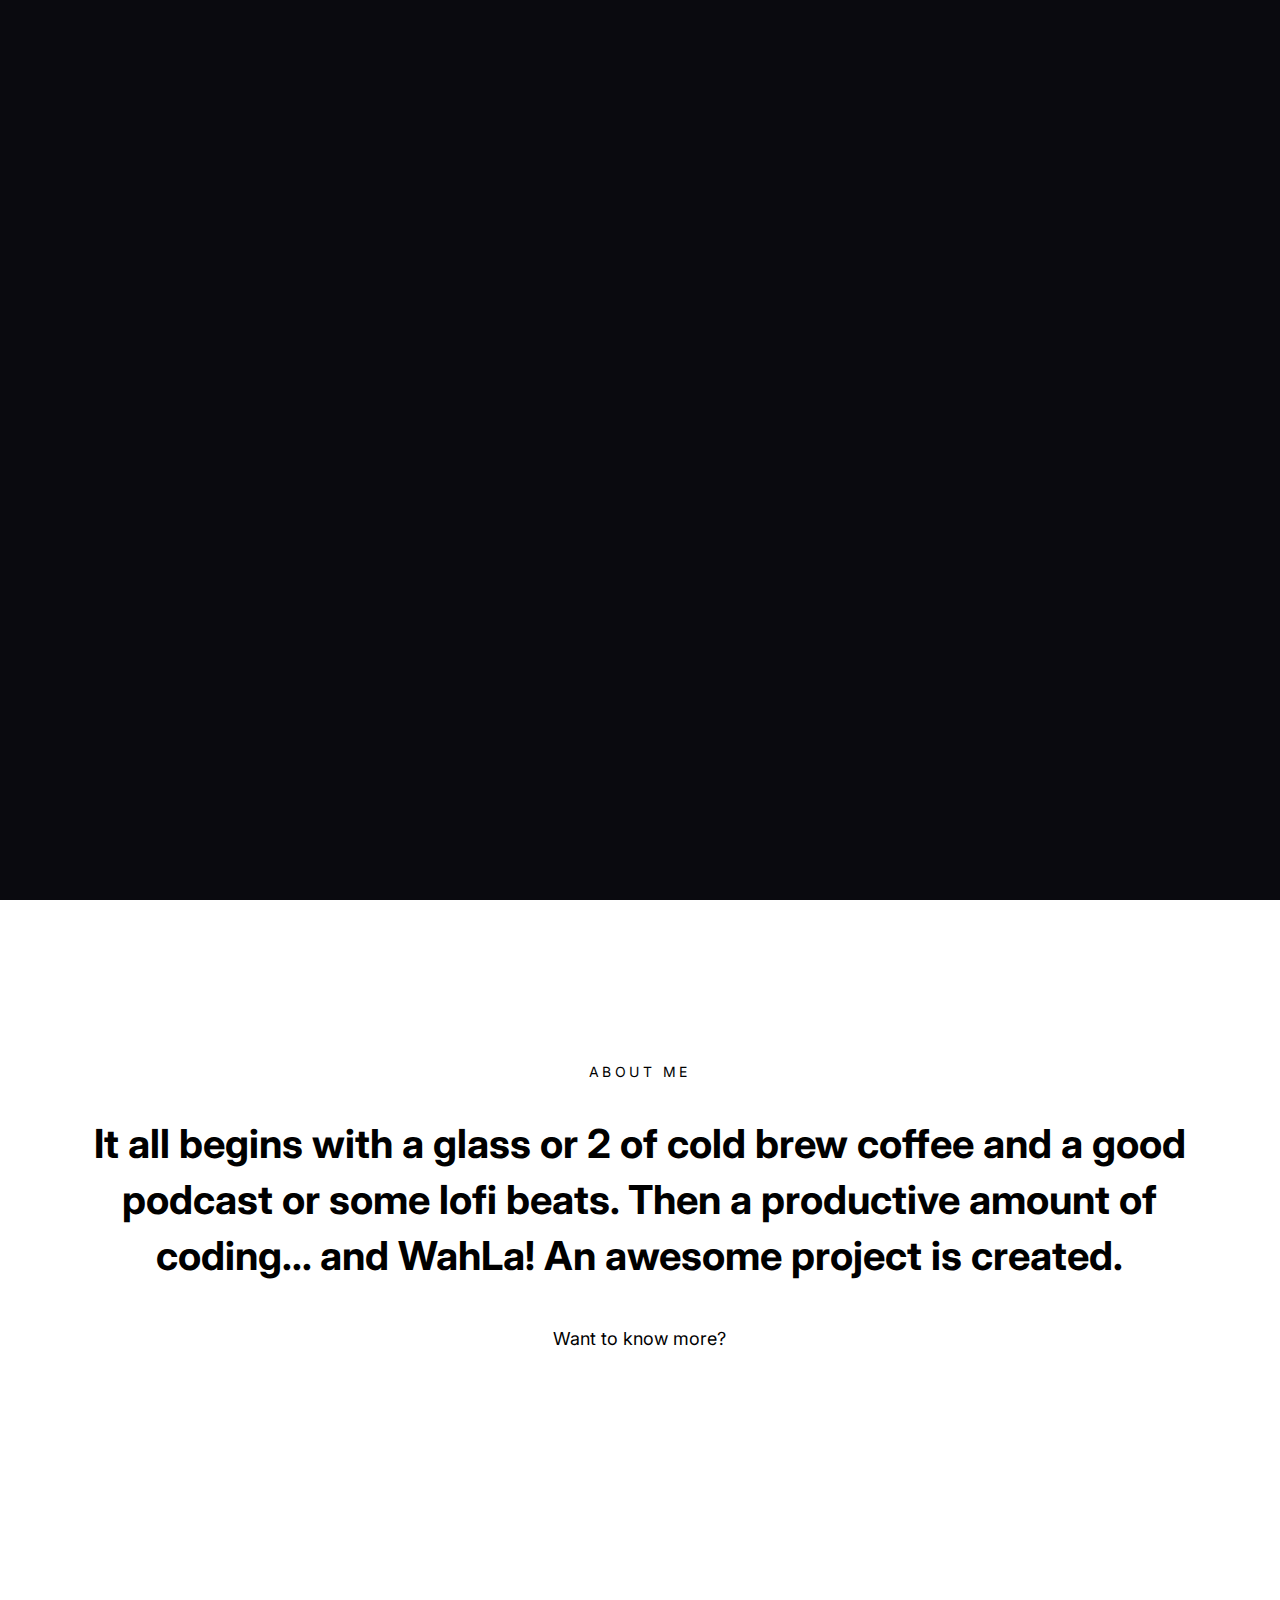
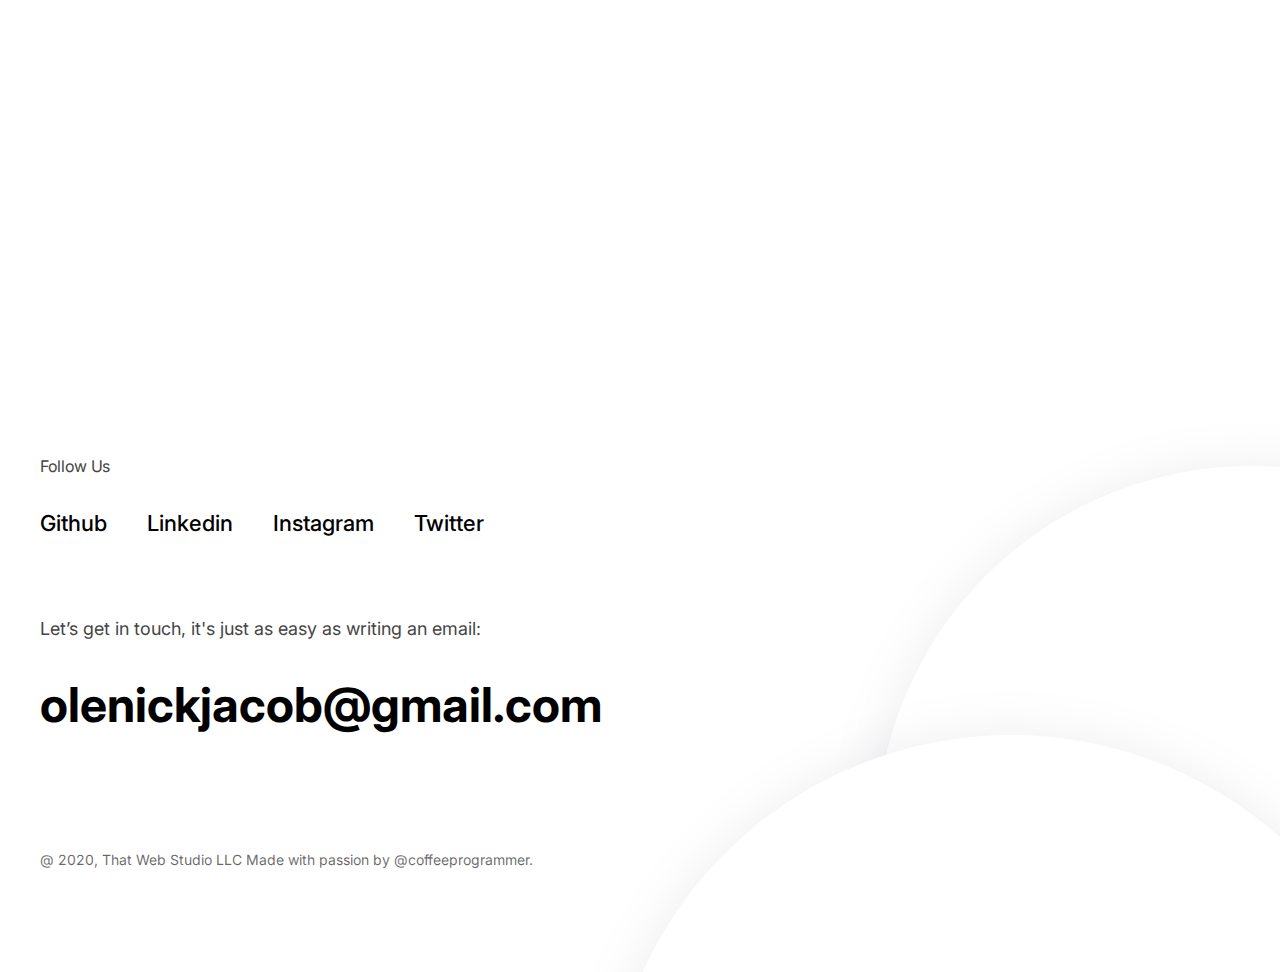
==== commit 80ba4aa4: "updated html file" ====
--- a/home-6.html
+++ b/home-6.html
@@ -34,7 +34,7 @@
   <meta name="msapplication-TileImage" content="img/favicon/ms-icon-144x144.png">
   <meta name="theme-color" content="#ffffff">
 
-  <title>Stukram</title>
+  <title>Jacob Olenick | Front-End Engineer</title>
 </head>
 
 <body class="preloader-visible" data-barba="wrapper">
@@ -84,10 +84,10 @@
         <div class="header__bar">
           <div class="header__logo js-header-logo">
             <a data-barba href="home-1.html">
-              <img class="header__logo__light js-lazy" data-srcset="img/logo/logo-light.png 1x, img/logo/logo-light-x2.png 2x" data-src="img/logo/logo-light.png" alt="Logo">
+              <img class="header__logo__light js-lazy" data-srcset="images/JACOB OLENICK (1).png" data-src="images/JACOB OLENICK (1).png" alt="Logo">
             </a>
             <a data-barba href="home-1.html">
-              <img class="header__logo__dark js-lazy" data-srcset="img/logo/logo-dark.png 1x, img/logo/logo-dark-x2.png 2x" data-src="img/logo/logo-dark.png" alt="Logo">
+              <img class="header__logo__dark js-lazy" data-srcset="images/JACOB OLENICK (1).png" data-src="images/JACOB OLENICK (1).png" alt="Logo">
             </a>
           </div>
 
@@ -116,11 +116,11 @@
                 </button>
               </div>
 
-              <div class="nav__content">
+             <div class="nav__content">
                 <div class="nav__content__left">
                   <div class="navList__wrap">
                     <ul class="navList js-navList">
-                      <li>
+                     <!-- <li>
                         <a data-barba href="home-1-classic.html">
                           Classic Menu
                         </a>
@@ -295,18 +295,18 @@
                       </li>
                     </ul>
                   </div>
-                </div>
+                </div> -->
 
                 <div class="nav__content__right">
                   <div class="nav__info">
                     <div class="nav__info__item js-navInfo-item">
                       <h5 class="text-sm tracking-none fw-500">
-                        Address
+                        Do what you love!
                       </h5>
 
                       <div class="nav__info__content text-lg text-white mt-16">
                         <p>
-                          Studio Stukram 1910 Gateway Road, Portland, Oregon 97230
+                          I chose coding becuase it makes me feel alive. I'm not the smartest person, but I'm passionate. 
                         </p>
                       </div>
                     </div>
@@ -317,21 +317,20 @@
                       </h5>
 
                       <div class="nav__info__content text-lg text-white mt-16">
-                        <a href="#">Behance</a>
-                        <a href="#">Dribbble</a>
-                        <a href="#">Facebook</a>
-                        <a href="#">Twitter</a>
+                        <a href="https://www.github.com/jacobolenick">Githib</a>
+                        <a href="https://wwww.linkedin.com/in/jacobmolenick">Linkedin</a>
+                        <a href="https://www.instagram.com/coffeeprogrammer">Instagram</a>
+                        <a href="https://www.twitter.com/jacobolenick">Twitter</a>
                       </div>
                     </div>
 
                     <div class="nav__info__item js-navInfo-item">
                       <h5 class="text-sm tracking-none fw-500">
-                        Contact Us
+                        Contact Me
                       </h5>
 
                       <div class="nav__info__content text-lg text-white mt-16">
-                        <a href="#">hello@stukram.com</a>
-                        <a href="#">+1 202 555 0171</a>
+                        <a href="#">olenickjacob@gmail.com</a>
                       </div>
                     </div>
                   </div>
@@ -382,7 +381,7 @@
 
                 <div class="overflow-hidden">
                   <div class="masthead__button mt-48 md:mt-40 sm:mt-32 js-button">
-                    <a href="#" class="button -md -outline-black text-black">
+                    <a href="https://www.linkedin.com/in/jacobmolenick" class="button -md -outline-black text-black">
                       Get in touch
                     </a>
                   </div>
@@ -451,30 +450,70 @@
           <div class="fancy-grid -col-2">
 
             <div class="fancy-grid__item">
-              <a data-cursor-icon="arrow-right" data-anim="slide-up delay-2" class="portfolioCard -type-1 -hover" data-barba href="portfolio-single-1.html">
+              <a data-cursor-icon="arrow-right" data-anim="slide-up delay-2" class="portfolioCard -type-1 -hover" data-barba href="https://nikewebsiteecomm.netlify.app/">
                 <div class="portfolioCard__img">
                   <div class="portfolioCard__img__inner">
-                    <div class="ratio ratio-3:4 bg-image js-lazy" data-bg="img/projects/vertical/1.jpg"></div>
+                    <div class="ratio ratio-3:4 bg-image js-lazy" data-bg="images/nike.jpg"></div>
                   </div>
                 </div>
 
                 <div class="portfolioCard__content mt-20">
                   <p class="portfolioCard__category overflow-hidden text-dark mb-8">
-                    Web Design
+                    ReactJS Project
                   </p>
 
                   <h3 class="portfolioCard__title overflow-hidden text-2xl fw-600">
-                    Slumber
+                    Nike Showcase
                   </h3>
                 </div>
               </a>
             </div>
 
             <div class="fancy-grid__item">
-              <a data-cursor-icon="arrow-right" data-anim="slide-up delay-2" class="portfolioCard -type-1 -hover" data-barba href="portfolio-single-2.html">
+              <a data-cursor-icon="arrow-right" data-anim="slide-up delay-2" class="portfolioCard -type-1 -hover" data-barba href="https://mealfindr.netlify.app/">
                 <div class="portfolioCard__img">
                   <div class="portfolioCard__img__inner">
-                    <div class="ratio ratio-3:4 bg-image js-lazy" data-bg="img/projects/vertical/2.jpg"></div>
+                    <div class="ratio ratio-3:4 bg-image js-lazy" data-bg="images/meal.jpg"></div>
+                  </div>
+                </div>
+
+                <div class="portfolioCard__content mt-20">
+                  <p class="portfolioCard__category overflow-hidden text-dark mb-8">
+                    Javascript Project | API
+                  </p>
+
+                  <h3 class="portfolioCard__title overflow-hidden text-2xl fw-600">
+                    Meal Finder
+                  </h3>
+                </div>
+              </a>
+            </div>
+
+            <div class="fancy-grid__item">
+              <a data-cursor-icon="arrow-right" data-anim="slide-up delay-2" class="portfolioCard -type-1 -hover" data-barba href="https://jolly-mirzakhani-f8c6f5.netlify.app/">
+                <div class="portfolioCard__img">
+                  <div class="portfolioCard__img__inner">
+                    <div class="ratio ratio-3:4 bg-image js-lazy" data-bg="images/tunez.jpg"></div>
+                  </div>
+                </div>
+
+                <div class="portfolioCard__content mt-20">
+                  <p class="portfolioCard__category overflow-hidden text-dark mb-8">
+                    Javascript Project
+                  </p>
+
+                  <h3 class="portfolioCard__title overflow-hidden text-2xl fw-600">
+                    Coding Tunez
+                  </h3>
+                </div>
+              </a>
+            </div>
+
+           <!-- <div class="fancy-grid__item">
+              <a data-cursor-icon="arrow-right" data-anim="slide-up delay-2" class="portfolioCard -type-1 -hover" data-barba href="portfolio-single-4.html">
+                <div class="portfolioCard__img">
+                  <div class="portfolioCard__img__inner">
+                    <div class="ratio ratio-3:4 bg-image js-lazy" data-bg="img/projects/vertical/4.jpg"></div>
                   </div>
                 </div>
 
@@ -484,53 +523,13 @@
                   </p>
 
                   <h3 class="portfolioCard__title overflow-hidden text-2xl fw-600">
-                    Apple Tonik
-                  </h3>
-                </div>
-              </a>
-            </div>
-
-            <div class="fancy-grid__item">
-              <a data-cursor-icon="arrow-right" data-anim="slide-up delay-2" class="portfolioCard -type-1 -hover" data-barba href="portfolio-single-3.html">
-                <div class="portfolioCard__img">
-                  <div class="portfolioCard__img__inner">
-                    <div class="ratio ratio-3:4 bg-image js-lazy" data-bg="img/projects/vertical/3.jpg"></div>
-                  </div>
-                </div>
-
-                <div class="portfolioCard__content mt-20">
-                  <p class="portfolioCard__category overflow-hidden text-dark mb-8">
-                    Development
-                  </p>
-
-                  <h3 class="portfolioCard__title overflow-hidden text-2xl fw-600">
-                    Black Sneakers
-                  </h3>
-                </div>
-              </a>
-            </div>
-
-            <div class="fancy-grid__item">
-              <a data-cursor-icon="arrow-right" data-anim="slide-up delay-2" class="portfolioCard -type-1 -hover" data-barba href="portfolio-single-4.html">
-                <div class="portfolioCard__img">
-                  <div class="portfolioCard__img__inner">
-                    <div class="ratio ratio-3:4 bg-image js-lazy" data-bg="img/projects/vertical/4.jpg"></div>
-                  </div>
-                </div>
-
-                <div class="portfolioCard__content mt-20">
-                  <p class="portfolioCard__category overflow-hidden text-dark mb-8">
-                    Branding
-                  </p>
-
-                  <h3 class="portfolioCard__title overflow-hidden text-2xl fw-600">
                     Steel Bottle
                   </h3>
                 </div>
               </a>
             </div>
 
-          </div>
+          </div> -->
           <!-- row end -->
         </div>
         <!-- container end -->
@@ -544,7 +543,7 @@
         <div data-anim-wrap class="container">
 
           <!-- row start -->
-          <div class="row">
+         <!-- <div class="row">
             <div class="col-md-5">
               <div class="sectionHeading -md">
                 <p class="sectionHeading__subtitle">
@@ -560,7 +559,7 @@
 
 
           <!-- row start -->
-          <div class="row x-gap-48 y-gap-48 layout-pt-md">
+          <!--<div class="row x-gap-48 y-gap-48 layout-pt-md">
 
             <div class="col-lg-4 col-sm-6">
               <div data-anim="slide-up delay-1">
@@ -650,7 +649,7 @@
               </div>
             </div>
 
-          </div>
+          </div>-->
           <!-- row end -->
 
         </div>
@@ -660,11 +659,11 @@
 
 
       <!-- section start -->
-      <section class="layout-pt-lg layout-pb-lg">
+     <!-- <section class="layout-pt-lg layout-pb-lg">-->
         <!-- container start -->
-        <div class="container">
+       <!-- <div class="container"> -->
           <!-- row start -->
-          <div class="row x-gap-40 y-gap-40">
+         <!-- <div class="row x-gap-40 y-gap-40">
 
             <div class="col-lg-4 col-md-6">
               <div data-anim="slide-up delay-3" class="blogCard -type-2 -hover shadow-light rounded-4">
@@ -758,11 +757,11 @@
               </div>
             </div>
 
-          </div>
+          </div> -->
           <!-- row end -->
-        </div>
+       <!-- </div>
         <!-- container end -->
-      </section>
+    <!--  </section> -->
       <!-- section end -->
 
 
@@ -775,10 +774,10 @@
             <div class="col-auto">
               <h5 class="text-base fw-400 text-dark">Follow Us</h5>
               <div class="footer__social text-black fw-500 mt-24 sm:mt-12">
-                <a href="#">Facebook</a>
-                <a href="#">Twitter</a>
-                <a href="#">Dribbble</a>
-                <a href="#">Behance</a>
+                <a href="https://www.github.com/jacobolenick">Github</a>
+                <a href="https://www.linkedin.com/in/jacobmolenick">Linkedin</a>
+                <a href="https://www.instagram.com/coffeeprogrammer">Instagram</a>
+                <a href="https://www.twitter.com/jacobolenick">Twitter</a>
               </div>
             </div>
           </div>
@@ -792,7 +791,7 @@
               </p>
 
               <a href="#" class="footer__link text-5xl md:text-4xl xs:text-3xl button -underline fw-700 text-black mt-20">
-                hello@stukram.com
+                olenickjacob@gmail.com
               </a>
             </div>
           </div>
@@ -803,7 +802,7 @@
             <div class="col-auto">
               <div class="footer__copyright">
                 <p class="text-sm">
-                  @ 2020, Stukram. Made with passion by Krellion.
+                  @ 2020, That Web Studio LLC Made with passion by @coffeeprogrammer.
                 </p>
               </div>
             </div>
--- a/css/main.css
+++ b/css/main.css
@@ -1,57 +1,57 @@
-/* ------------------------------------------------------------------
-
-  01. Variables
-  02. Reveal animations
-  03. Base
-  04. Buttons
-  05. Forms
-  06. Typography
-  07. 404
-  08. Footers
-  09. Blog masthead
-  10. Blog content
-  11. Blog pagination
-  12. Blog comments
-  13. Blog respond form
-  14. Blog sidebar
-  15. Blog sidebar widgets
-  16. Header, menus
-  17. Nav button
-  18. Testimonials
-  19. Video
-  20. Back button
-  21. Breadcrumbs
-  22. Social
-  23. Contact
-  24. Section heading
-  25. Parallax
-  26. Preloader
-  27. UI elements
-  28. Pagination
-  29. Cursor
-  30. Main slider type-1
-  31. Main slider type-2
-  32. Main slider type-3
-  33. Masthead base
-  34. Masthead single portfolio project
-  35. Masthead type-1
-  36. Masthead type-2
-  37. Masthead type-3
-  38. Masthead type-4
-  39. Card
-  40. Price card
-  41. Award
-  42. Charts
-  43. Clients
-  44. Blog card
-  45. Team
-  46. Counter
-  47. Portfolio
-  48. Masonry
-  49. Portfolio projects navigation
-  50. Portfolio single project
-  51. Utilities
-
+/* ------------------------------------------------------------------
+
+  01. Variables
+  02. Reveal animations
+  03. Base
+  04. Buttons
+  05. Forms
+  06. Typography
+  07. 404
+  08. Footers
+  09. Blog masthead
+  10. Blog content
+  11. Blog pagination
+  12. Blog comments
+  13. Blog respond form
+  14. Blog sidebar
+  15. Blog sidebar widgets
+  16. Header, menus
+  17. Nav button
+  18. Testimonials
+  19. Video
+  20. Back button
+  21. Breadcrumbs
+  22. Social
+  23. Contact
+  24. Section heading
+  25. Parallax
+  26. Preloader
+  27. UI elements
+  28. Pagination
+  29. Cursor
+  30. Main slider type-1
+  31. Main slider type-2
+  32. Main slider type-3
+  33. Masthead base
+  34. Masthead single portfolio project
+  35. Masthead type-1
+  36. Masthead type-2
+  37. Masthead type-3
+  38. Masthead type-4
+  39. Card
+  40. Price card
+  41. Award
+  42. Charts
+  43. Clients
+  44. Blog card
+  45. Team
+  46. Counter
+  47. Portfolio
+  48. Masonry
+  49. Portfolio projects navigation
+  50. Portfolio single project
+  51. Utilities
+
 -------------------------------------------------------------------- */
 .ratio {
   position: relative;
@@ -93,8 +93,8 @@
   padding-bottom: 56.25%;
 }
 
-/*--------------------------------------------------
-	01. Variables
+/*--------------------------------------------------
+	01. Variables
 ---------------------------------------------------*/
 :root {
   --text-xs:   0.75rem;
@@ -130,8 +130,8 @@
   --font-secondary: "Manrope", sans-serif;
 }
 
-/*--------------------------------------------------
-	02. Reveal animations
+/*--------------------------------------------------
+	02. Reveal animations
 ---------------------------------------------------*/
 [data-anim-wrap] {
   pointer-events: none;
@@ -728,8 +728,8 @@
           animation-delay: 2s;
 }
 
-/*--------------------------------------------------
-	03. Base
+/*--------------------------------------------------
+	03. Base
 ---------------------------------------------------*/
 html {
   -webkit-font-smoothing: antialiased;
@@ -830,8 +830,8 @@
   outline: 0;
 }
 
-/*--------------------------------------------------
-	04. Buttons
+/*--------------------------------------------------
+	04. Buttons
 ---------------------------------------------------*/
 button {
   padding: unset;
@@ -979,8 +979,8 @@
   transform: translateX(0.375rem);
 }
 
-/*--------------------------------------------------
-	05. Forms
+/*--------------------------------------------------
+	05. Forms
 ---------------------------------------------------*/
 form label,
 form p {
@@ -1074,8 +1074,8 @@
   color: rgba(255, 255, 255, 0.7);
 }
 
-/*--------------------------------------------------
-	06. Typography
+/*--------------------------------------------------
+	06. Typography
 ---------------------------------------------------*/
 h1, h2, h3, h4, h5, h6 {
   line-height: 1.2;
@@ -1382,11 +1382,11 @@
   }
 }
 
-/*--------------------------------------------------
-	07. 404
+/*--------------------------------------------------
+	07. 404
 ---------------------------------------------------*/
-/*--------------------------------------------------
-	36. 404 page
+/*--------------------------------------------------
+	36. 404 page
 ---------------------------------------------------*/
 .page-404 {
   width: 100%;
@@ -1461,11 +1461,11 @@
   }
 }
 
-/*--------------------------------------------------
-	08. Footers
+/*--------------------------------------------------
+	08. Footers
 ---------------------------------------------------*/
-/*--------------------------------------------------
-	12. Footer
+/*--------------------------------------------------
+	12. Footer
 ---------------------------------------------------*/
 .footer.-type-1 .footer__top {
   padding-top: 8.125rem;
@@ -1544,8 +1544,8 @@
   font-size: 0.875rem;
 }
 
-/*--------------------------------------------------
-	12. Footer
+/*--------------------------------------------------
+	12. Footer
 ---------------------------------------------------*/
 .footer.-type-2 {
   overflow: hidden;
@@ -1668,8 +1668,8 @@
   box-shadow: 0px 4px 60px rgba(13, 22, 52, 0.08);
 }
 
-/*--------------------------------------------------
-	09. Blog masthead
+/*--------------------------------------------------
+	09. Blog masthead
 ---------------------------------------------------*/
 /*--------------------------------------------------
 	Blog header
@@ -1757,8 +1757,8 @@
   height: 0.0625rem;
 }
 
-/*--------------------------------------------------
-	10. Blog content
+/*--------------------------------------------------
+	10. Blog content
 ---------------------------------------------------*/
 /*--------------------------------------------------
 	Blog content
@@ -1959,8 +1959,8 @@
   background-color: var(--accent-color);
 }
 
-/*--------------------------------------------------
-	11. Blog pagination
+/*--------------------------------------------------
+	11. Blog pagination
 ---------------------------------------------------*/
 /*--------------------------------------------------
 	Blog pagination
@@ -1992,8 +1992,8 @@
   color: black;
 }
 
-/*--------------------------------------------------
-	12. Blog comments
+/*--------------------------------------------------
+	12. Blog comments
 ---------------------------------------------------*/
 /*--------------------------------------------------
 	Blog comments
@@ -2122,8 +2122,8 @@
   color: black;
 }
 
-/*--------------------------------------------------
-	13. Blog respond form
+/*--------------------------------------------------
+	13. Blog respond form
 ---------------------------------------------------*/
 /*--------------------------------------------------
 	Respond form
@@ -2168,8 +2168,8 @@
   line-height: 1;
 }
 
-/*--------------------------------------------------
-	14. Blog sidebar
+/*--------------------------------------------------
+	14. Blog sidebar
 ---------------------------------------------------*/
 /*--------------------------------------------------
 	blogSidebar
@@ -2245,8 +2245,8 @@
   width: 100%;
 }
 
-/*--------------------------------------------------
-	15. Blog sidebar widgets
+/*--------------------------------------------------
+	15. Blog sidebar widgets
 ---------------------------------------------------*/
 /*--------------------------------------------------
 	Widgets
@@ -2337,11 +2337,11 @@
   margin-bottom: 0.5rem;
 }
 
-/*--------------------------------------------------
-	16. Header, menus
+/*--------------------------------------------------
+	16. Header, menus
 ---------------------------------------------------*/
-/*--------------------------------------------------
-	06. Header
+/*--------------------------------------------------
+	06. Header
 ---------------------------------------------------*/
 .header {
   position: absolute;
@@ -2588,8 +2588,8 @@
   height: 4.25rem;
 }
 
-/*--------------------------------------------------
-	15.2. Navigation background
+/*--------------------------------------------------
+	15.2. Navigation background
 ---------------------------------------------------*/
 .nav__inner {
   overflow-y: auto;
@@ -2784,8 +2784,8 @@
   }
 }
 
-/*--------------------------------------------------
-	15.3. Navigation list
+/*--------------------------------------------------
+	15.3. Navigation list
 ---------------------------------------------------*/
 .navList__wrap ul {
   pointer-events: none;
@@ -2925,8 +2925,8 @@
   }
 }
 
-/*--------------------------------------------------
-	40. Navigation base
+/*--------------------------------------------------
+	40. Navigation base
 ---------------------------------------------------*/
 .navClassic-wrap {
   height: 100%;
@@ -3036,8 +3036,8 @@
   transform: translateY(1.25rem);
 }
 
-/*--------------------------------------------------
-	17. Nav button
+/*--------------------------------------------------
+	17. Nav button
 ---------------------------------------------------*/
 .navButton {
   display: flex;
@@ -3090,8 +3090,8 @@
   height: 2.25rem;
 }
 
-/*--------------------------------------------------
-	18. Testimonials
+/*--------------------------------------------------
+	18. Testimonials
 ---------------------------------------------------*/
 .testimonials-slider .testimonials {
   transition: transform 0.8s cubic-bezier(0.165, 0.84, 0.44, 1), opacity 0.8s cubic-bezier(0.165, 0.84, 0.44, 1), background-color 0.8s cubic-bezier(0.165, 0.84, 0.44, 1), border-color 0.8s cubic-bezier(0.165, 0.84, 0.44, 1), box-shadow 0.8s cubic-bezier(0.165, 0.84, 0.44, 1);
@@ -3128,8 +3128,8 @@
   height: 100%;
 }
 
-/*--------------------------------------------------
-	19. Video
+/*--------------------------------------------------
+	19. Video
 ---------------------------------------------------*/
 .sectionVideo {
   position: relative;
@@ -3210,8 +3210,8 @@
   }
 }
 
-/*--------------------------------------------------
-	20. Back button
+/*--------------------------------------------------
+	20. Back button
 ---------------------------------------------------*/
 .backButton {
   pointer-events: none;
@@ -3300,8 +3300,8 @@
   transform: scale(1.1);
 }
 
-/*--------------------------------------------------
-	21. Breadcrumbs
+/*--------------------------------------------------
+	21. Breadcrumbs
 ---------------------------------------------------*/
 .breadcrumbs a {
   font-size: inherit;
@@ -3335,8 +3335,8 @@
   font-weight: 700;
 }
 
-/*--------------------------------------------------
-	22. Social
+/*--------------------------------------------------
+	22. Social
 ---------------------------------------------------*/
 .social {
   display: flex;
@@ -3367,8 +3367,8 @@
   margin-right: 0;
 }
 
-/*--------------------------------------------------
-	23. Contact
+/*--------------------------------------------------
+	23. Contact
 ---------------------------------------------------*/
 .contact-form.-type-1 label {
   width: 100%;
@@ -3424,8 +3424,8 @@
   border-color: red !important;
 }
 
-/*--------------------------------------------------
-	24. Section heading
+/*--------------------------------------------------
+	24. Section heading
 ---------------------------------------------------*/
 .sectionHeading__subtitle {
   font-size: 0.875rem;
@@ -3530,8 +3530,8 @@
   }
 }
 
-/*--------------------------------------------------
-	25. Parallax
+/*--------------------------------------------------
+	25. Parallax
 ---------------------------------------------------*/
 [data-parallax] {
   position: relative;
@@ -3553,8 +3553,8 @@
   z-index: -1;
 }
 
-/*--------------------------------------------------
-	26. Preloader
+/*--------------------------------------------------
+	26. Preloader
 ---------------------------------------------------*/
 body.preloader-visible .preloader__bg {
   transform: scaleY(1);
@@ -3626,8 +3626,8 @@
   transform: scaleY(0);
 }
 
-/*--------------------------------------------------
-	27. UI elements
+/*--------------------------------------------------
+	27. UI elements
 ---------------------------------------------------*/
 .ui-element {
   position: absolute;
@@ -3764,8 +3764,8 @@
   }
 }
 
-/*--------------------------------------------------
-	28. Pagination
+/*--------------------------------------------------
+	28. Pagination
 ---------------------------------------------------*/
 .pagination {
   display: flex;
@@ -3805,8 +3805,8 @@
   background-color: rgba(0, 0, 0, 0.8);
 }
 
-/*--------------------------------------------------
-	29. Cursor
+/*--------------------------------------------------
+	29. Cursor
 ---------------------------------------------------*/
 body.is-cursor-active {
   cursor: none !important;
@@ -3934,8 +3934,8 @@
   transform: scale(1);
 }
 
-/*--------------------------------------------------
-	30. Main slider type-1
+/*--------------------------------------------------
+	30. Main slider type-1
 ---------------------------------------------------*/
 .sliderMain.-type-1 {
   position: relative;
@@ -4015,8 +4015,8 @@
   }
 }
 
-/*--------------------------------------------------
-	31. Main slider type-2
+/*--------------------------------------------------
+	31. Main slider type-2
 ---------------------------------------------------*/
 .sliderMain.-type-2 {
   overflow: hidden;
@@ -4138,8 +4138,8 @@
   transition: transform 0.5s cubic-bezier(0.165, 0.84, 0.44, 1) 0.2s, opacity 0.5s cubic-bezier(0.165, 0.84, 0.44, 1) 0.2s;
 }
 
-/*--------------------------------------------------
-	32. Main slider type-3
+/*--------------------------------------------------
+	32. Main slider type-3
 ---------------------------------------------------*/
 .sliderMain.-type-3 {
   overflow: visible;
@@ -4331,8 +4331,8 @@
   pointer-events: auto;
 }
 
-/*--------------------------------------------------
-	33. Masthead base
+/*--------------------------------------------------
+	33. Masthead base
 ---------------------------------------------------*/
 .masthead {
   position: relative;
@@ -4620,8 +4620,8 @@
   }
 }
 
-/*--------------------------------------------------
-	34. Masthead single portfolio project
+/*--------------------------------------------------
+	34. Masthead single portfolio project
 ---------------------------------------------------*/
 .masthead.-type-work-1.-full-screen .masthead__content {
   padding-top: 0;
@@ -4699,8 +4699,8 @@
   }
 }
 
-/*--------------------------------------------------
-	35. Masthead type-1
+/*--------------------------------------------------
+	35. Masthead type-1
 ---------------------------------------------------*/
 .masthead.-type-1 {
   overflow: visible;
@@ -4753,8 +4753,8 @@
   max-width: 18.75rem;
 }
 
-/*--------------------------------------------------
-	36. Masthead type-2
+/*--------------------------------------------------
+	36. Masthead type-2
 ---------------------------------------------------*/
 .masthead.-type-2 {
   overflow: visible;
@@ -4802,8 +4802,8 @@
   padding-bottom: 0.9%;
 }
 
-/*--------------------------------------------------
-	37. Masthead type-3
+/*--------------------------------------------------
+	37. Masthead type-3
 ---------------------------------------------------*/
 .masthead.-type-3 {
   overflow: visible;
@@ -4868,8 +4868,8 @@
   padding-bottom: 0.8%;
 }
 
-/*--------------------------------------------------
-	38. Masthead type-4
+/*--------------------------------------------------
+	38. Masthead type-4
 ---------------------------------------------------*/
 .masthead.-type-4 {
   position: relative;
@@ -4942,8 +4942,8 @@
   }
 }
 
-/*--------------------------------------------------
-	39. Card
+/*--------------------------------------------------
+	39. Card
 ---------------------------------------------------*/
 .serviceCard {
   display: flex;
@@ -4963,8 +4963,8 @@
   margin-left: -0.0625rem;
 }
 
-/*--------------------------------------------------
-	40. Price card
+/*--------------------------------------------------
+	40. Price card
 ---------------------------------------------------*/
 .priceCard__price {
   letter-spacing: -0.05em;
@@ -4994,11 +4994,11 @@
   line-height: 1.3;
 }
 
-/*--------------------------------------------------
-	41. Award
+/*--------------------------------------------------
+	41. Award
 ---------------------------------------------------*/
-/*--------------------------------------------------
-	42. Charts
+/*--------------------------------------------------
+	42. Charts
 ---------------------------------------------------*/
 .bar-stroke-hidden {
   stroke-width: 0px !important;
@@ -5127,8 +5127,8 @@
   background-color: rgba(255, 255, 255, 0.1);
 }
 
-/*--------------------------------------------------
-	43. Clients
+/*--------------------------------------------------
+	43. Clients
 ---------------------------------------------------*/
 .clientsItem {
   position: relative;
@@ -5197,8 +5197,8 @@
   background-color: var(--bg-light-1);
 }
 
-/*--------------------------------------------------
-	44. Blog card
+/*--------------------------------------------------
+	44. Blog card
 ---------------------------------------------------*/
 .blogCard {
   position: relative;
@@ -5282,8 +5282,8 @@
   color: white;
 }
 
-/*--------------------------------------------------
-	45. Team
+/*--------------------------------------------------
+	45. Team
 ---------------------------------------------------*/
 .teamCard {
   position: relative;
@@ -5350,11 +5350,11 @@
   transform: none;
 }
 
-/*--------------------------------------------------
-	46. Counter
+/*--------------------------------------------------
+	46. Counter
 ---------------------------------------------------*/
-/*--------------------------------------------------
-	47. Portfolio
+/*--------------------------------------------------
+	47. Portfolio
 ---------------------------------------------------*/
 .portfolioCard {
   display: block;
@@ -5467,8 +5467,8 @@
   transform: none;
 }
 
-/*--------------------------------------------------
-	48. Masonry
+/*--------------------------------------------------
+	48. Masonry
 ---------------------------------------------------*/
 .filter-button-group {
   display: flex;
@@ -5760,8 +5760,8 @@
   padding-bottom: calc(50% - 1.5rem);
 }
 
-/*--------------------------------------------------
-	49. Portfolio projects navigation
+/*--------------------------------------------------
+	49. Portfolio projects navigation
 ---------------------------------------------------*/
 .projects-nav__item {
   overflow: hidden;
@@ -5885,8 +5885,8 @@
   transform: none;
 }
 
-/*--------------------------------------------------
-	50. Portfolio single project
+/*--------------------------------------------------
+	50. Portfolio single project
 ---------------------------------------------------*/
 .work-grid.-col-2 {
   display: flex;
@@ -5910,8 +5910,8 @@
   padding-top: 4.5%;
 }
 
-/*--------------------------------------------------
-	51. Utilities
+/*--------------------------------------------------
+	51. Utilities
 ---------------------------------------------------*/
 .relative {
   position: relative;
